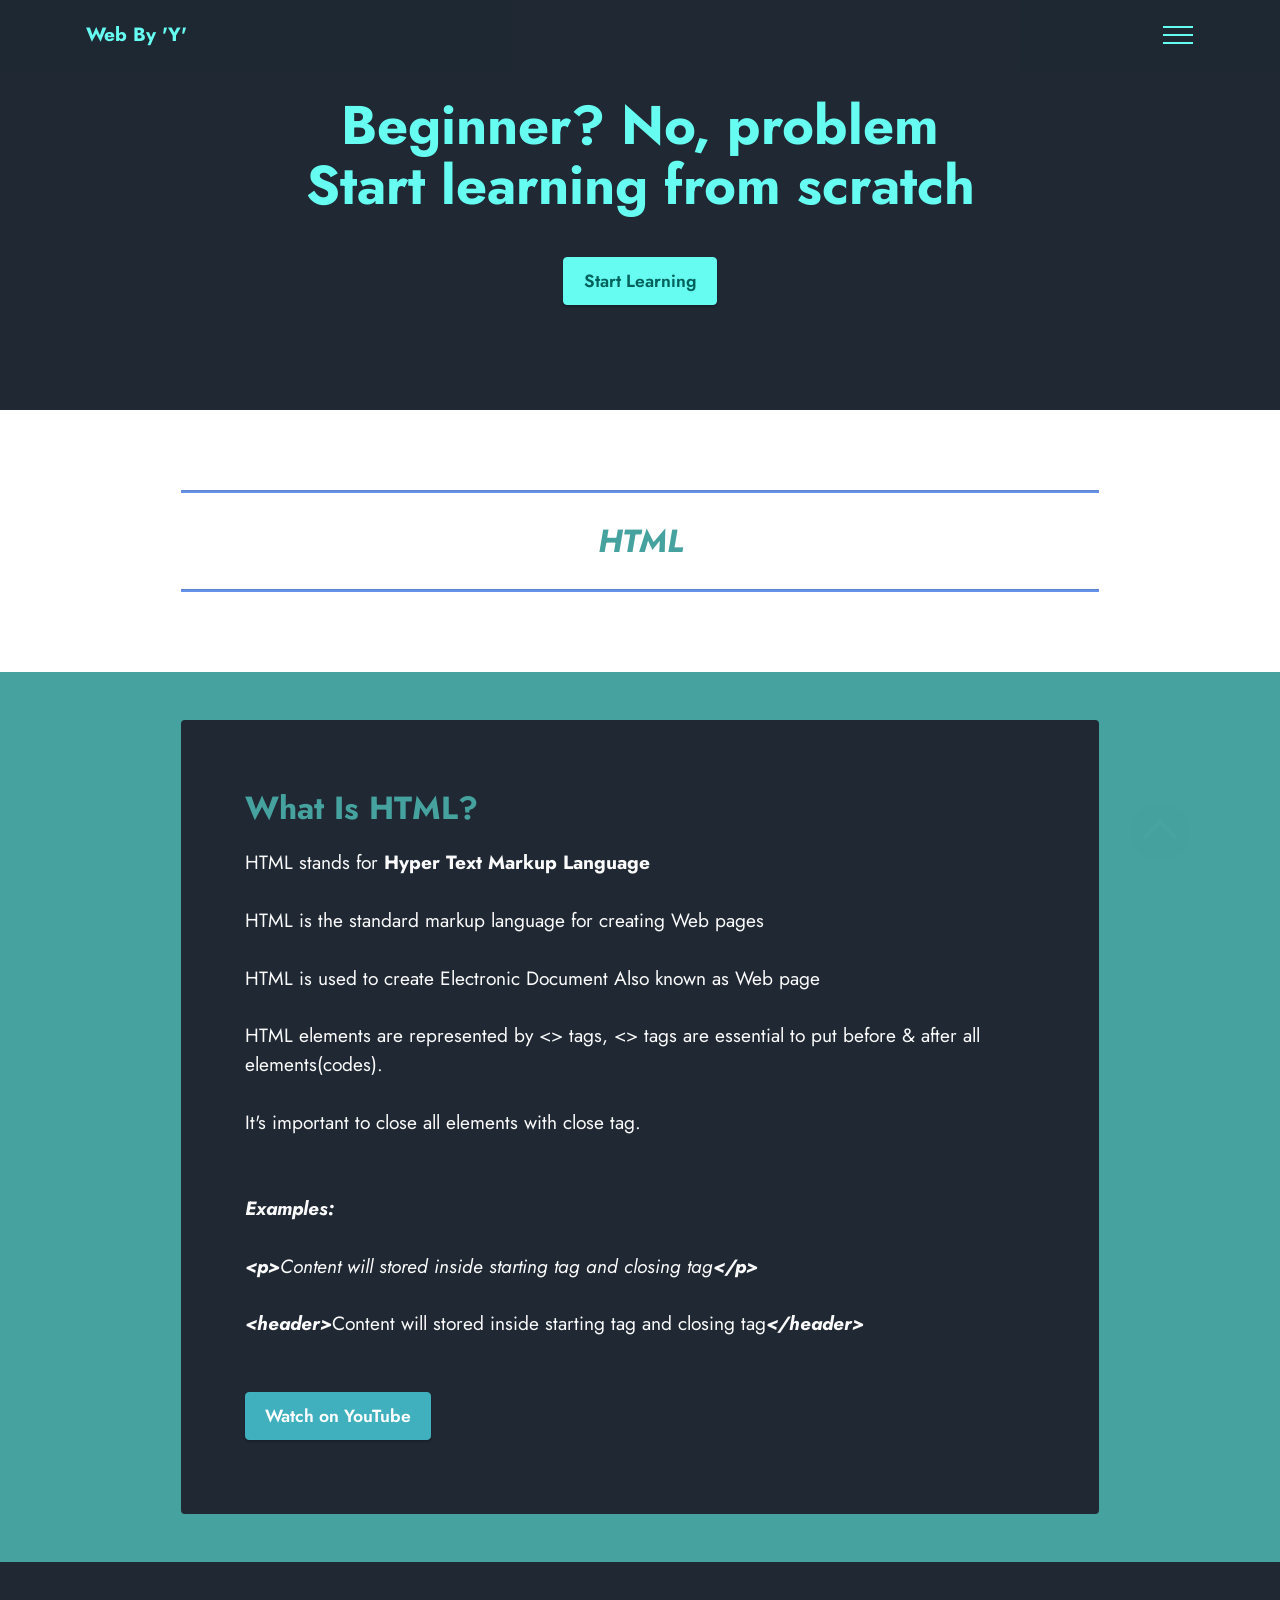
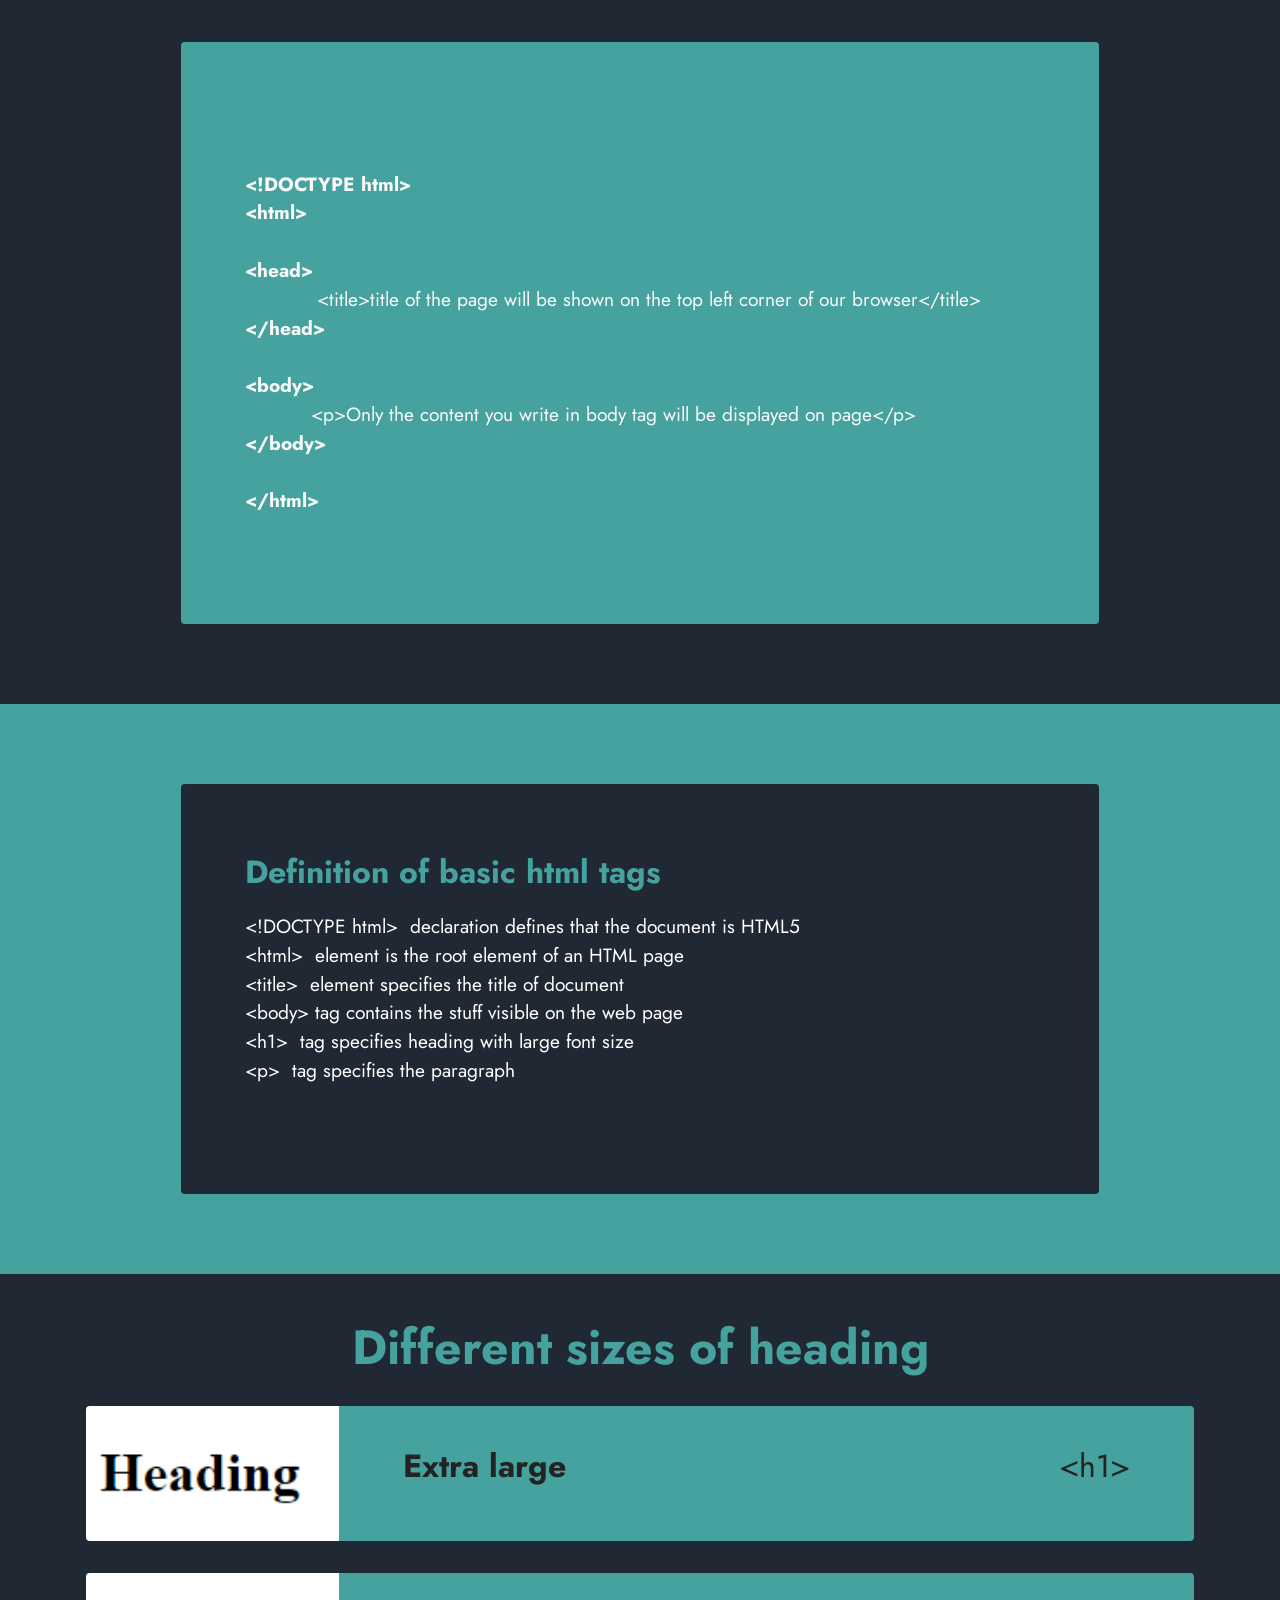
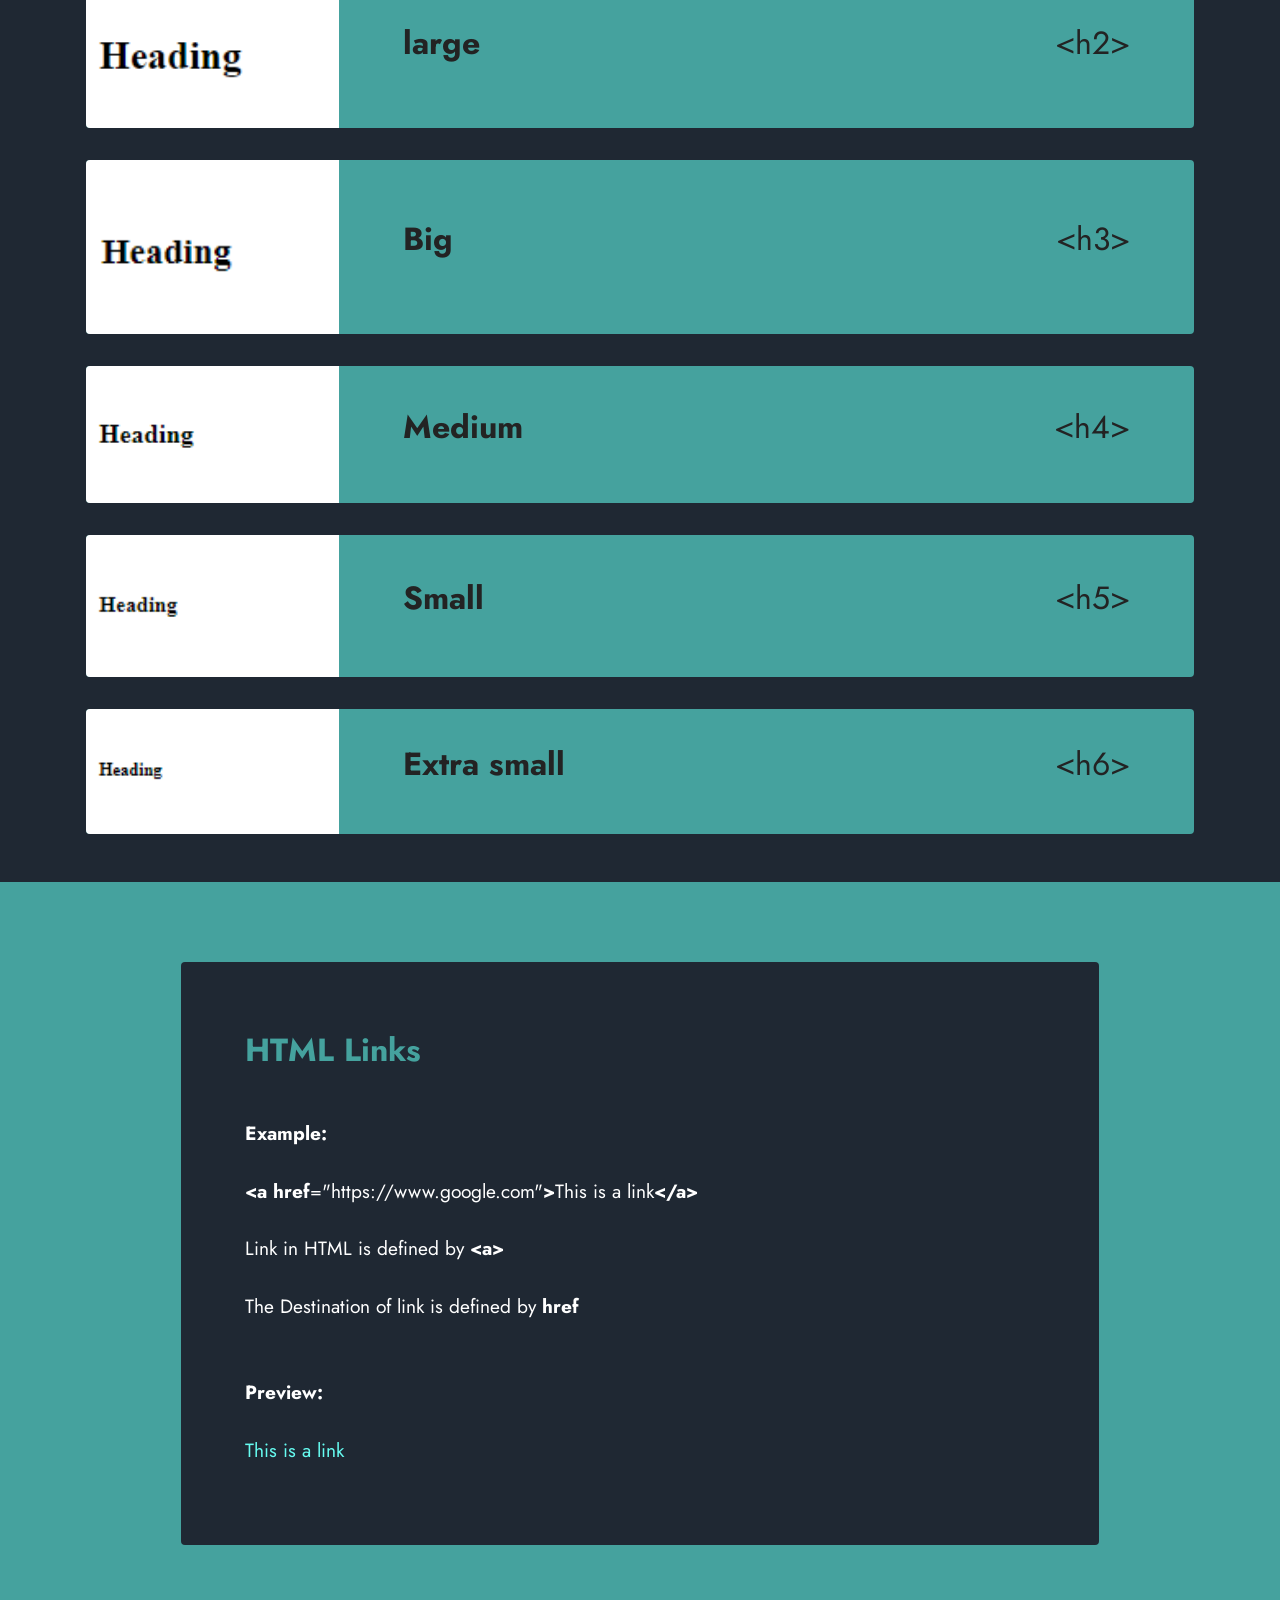
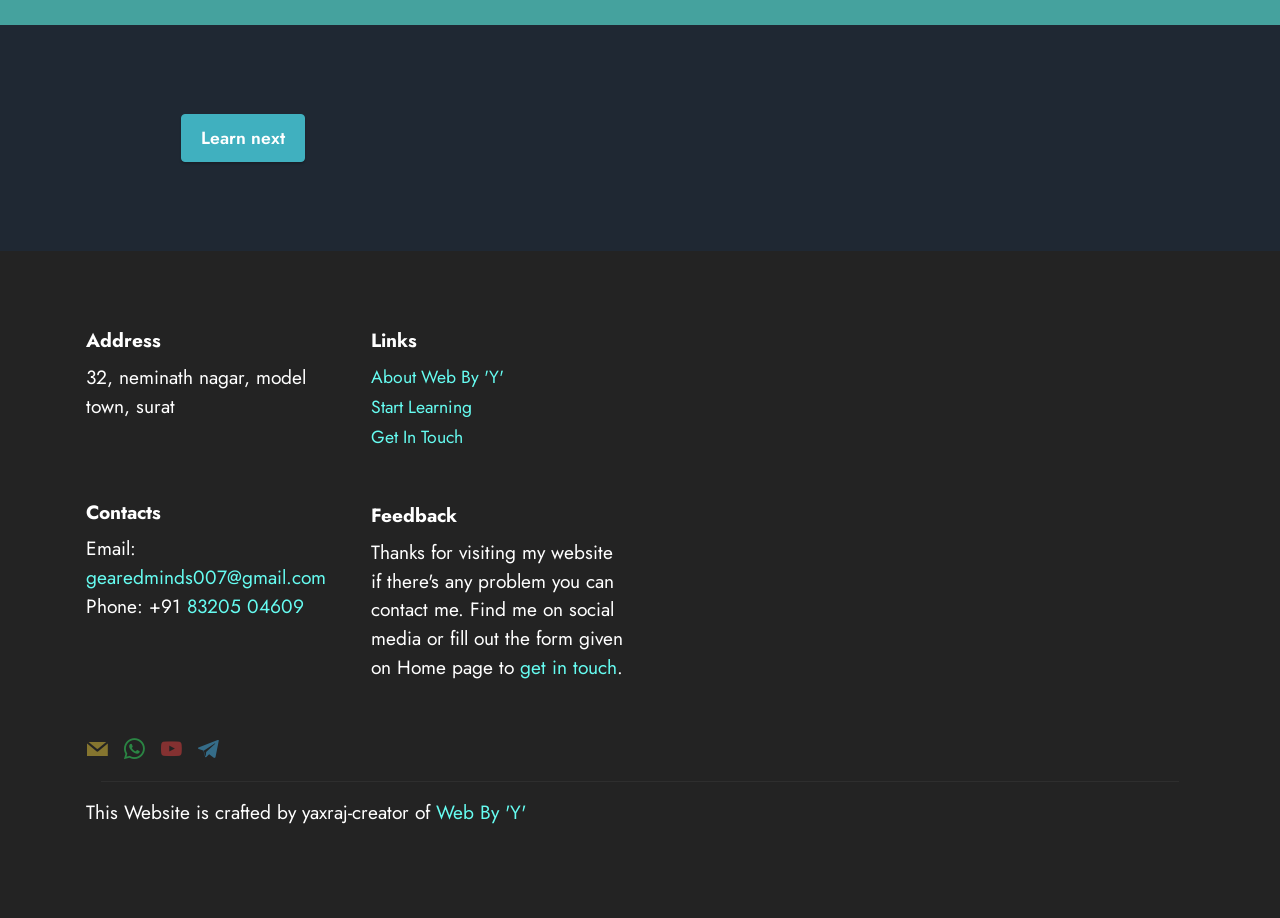
==== page2.html @ 964c9c4a "Web By Y Welcome to World of Internet" ====
<!DOCTYPE html>
<html  >
<head>
  <!-- Site made with Mobirise Website Builder v5.1.4, https://mobirise.com -->
  <meta charset="UTF-8">
  <meta http-equiv="X-UA-Compatible" content="IE=edge">
  <meta name="generator" content="Mobirise v5.1.4, mobirise.com">
  <meta name="viewport" content="width=device-width, initial-scale=1, minimum-scale=1">
  <link rel="shortcut icon" href="assets/images/logo-128x61-1.png" type="image/x-icon">
  <meta name="description" content="In this part we will know what is HTML & Getting started with HTML with basics">
  
  
  <title>Beginner's Guide #1 | Web By 'Y'</title>
  <link rel="stylesheet" href="assets/tether/tether.min.css">
  <link rel="stylesheet" href="assets/bootstrap/css/bootstrap.min.css">
  <link rel="stylesheet" href="assets/bootstrap/css/bootstrap-grid.min.css">
  <link rel="stylesheet" href="assets/bootstrap/css/bootstrap-reboot.min.css">
  <link rel="stylesheet" href="assets/dropdown/css/style.css">
  <link rel="stylesheet" href="assets/animatecss/animate.css">
  <link rel="stylesheet" href="assets/socicon/css/styles.css">
  <link rel="stylesheet" href="assets/theme/css/style.css">
  <link rel="preload" as="style" href="assets/mobirise/css/mbr-additional.css"><link rel="stylesheet" href="assets/mobirise/css/mbr-additional.css" type="text/css">
  
  
  
  
</head>
<body onload="myFunction()">

    <div id="loading">

</div>

<style type="text/css">
    #loading
{
    position: fixed;
    width: 100%;
    height: 100vh;
    background: #000 url('assets/images/load.gif')
    no-repeat center;
    z-index: 99999;
}

#loading h5
{
    font-size: 20px;
    text-align: center;
    color: #2196f3;
    margin-top: 400px;
    font-family: verdana;

}
</style>
  
  <section class="menu menu1 cid-sdhZfoHPAw" once="menu" id="menu1-o">
    

    <nav class="navbar navbar-dropdown navbar-fixed-top collapsed">
        <div class="container">
            <div class="navbar-brand">
                
                <span class="navbar-caption-wrap"><a class="navbar-caption text-primary display-7" href="index.html">Web By 'Y'</a></span>
            </div>
            <button class="navbar-toggler" type="button" data-toggle="collapse" data-target="#navbarSupportedContent" aria-controls="navbarNavAltMarkup" aria-expanded="false" aria-label="Toggle navigation">
                <div class="hamburger">
                    <span></span>
                    <span></span>
                    <span></span>
                    <span></span>
                </div>
            </button>
            <div class="collapse navbar-collapse" id="navbarSupportedContent">
                <ul class="navbar-nav nav-dropdown nav-right" data-app-modern-menu="true"><li class="nav-item"><a class="nav-link link text-primary display-4" href="index.html">Home</a></li>
                    <li class="nav-item"><a class="nav-link link text-primary display-4" href="page1.html">
                            About</a></li><li class="nav-item"><a class="nav-link link text-primary display-4" href="page2.html">Beginner's Guide</a></li><li class="nav-item"><a class="nav-link link text-primary display-4" href="page6.html">Fun Facts</a></li>
                    <li class="nav-item"><a class="nav-link link text-primary display-4" href="index.html#form5-2k">Contact</a>
                    </li></ul>
                
                
            </div>
        </div>
    </nav>
</section>

<section class="info1 cid-sdmEZUIc6h" id="info1-q">
    
    
    <div class="align-center container">
        <div class="row justify-content-center">
            <div class="col-12 col-lg-8">
                <h3 class="mbr-section-title mb-4 mbr-fonts-style display-1">
                    <strong>Beginner? No, problem Start learning from scratch</strong></h3>
                
                <div class="mbr-section-btn"><a class="btn btn-primary display-4" href="page2.html#content15-s">Start Learning</a></div>
            </div>
        </div>
    </div>
</section>

<section class="content6 cid-sdmFzbRoE5" id="content6-r">
    
    <div class="container">
        <div class="row justify-content-center">
            <div class="col-md-12 col-lg-10">
                <hr class="line">
                <p class="mbr-text align-center mbr-fonts-style my-4 display-5"><em><strong>HTML</strong></em></p>
                <hr class="line">
            </div>
        </div>
    </div>
</section>

<section class="content15 cid-sdmFVdwiv8" id="content15-s">

    

    
    <div class="container">
        <div class="row justify-content-center">
            <div class="card col-md-12 col-lg-10">
                <div class="card-wrapper">
                    <div class="card-box align-left">
                        <h4 class="card-title mbr-fonts-style mbr-white mb-3 display-5"><strong>What Is HTML?</strong></h4>
                        <p class="mbr-text mbr-fonts-style display-7">HTML stands for <strong>Hyper Text Markup Language</strong>
<br>
<br>HTML is the standard markup language for creating Web pages
<br>
<br>HTML is used to create Electronic Document Also known as Web page&nbsp;<br>
<br>HTML elements are represented by &lt;&gt; tags, &lt;&gt; tags are essential to put before &amp; after all elements(codes).&nbsp;<br><br>It's important to close all elements with close tag.<br><br><br><em><strong>Examples:</strong></em><br><br><em><strong>&lt;p&gt;</strong>Content will stored inside starting tag and closing tag<strong>&lt;/p&gt;</strong></em><br><br><em><strong>&lt;header&gt;</strong></em>Content will stored inside starting tag and closing tag<em><strong>&lt;/header&gt;</strong></em><br><em><strong><br></strong></em></p>
                        <div class="mbr-section-btn mt-3"><a class="btn btn-success display-4" href="https://www.youtube.com/watch?v=vRENfKMl0g4" target="_blank">Watch on YouTube</a></div>
                    </div>
                </div>
            </div>
        </div>
    </div>
</section>

<section class="content15 cid-sdmJwdq9Bm" id="content15-t">

    

    
    <div class="container">
        <div class="row justify-content-center">
            <div class="card col-md-12 col-lg-10">
                <div class="card-wrapper">
                    <div class="card-box align-left">
                        <h4 class="card-title mbr-fonts-style mbr-white mb-3 display-5">
                            <strong>Basic HTML&nbsp;structure</strong></h4>
                        <p class="mbr-text mbr-fonts-style display-7"><strong>&lt;!DOCTYPE html&gt;</strong><br><strong>&lt;html&gt;</strong><br><br><strong>&lt;head&gt;</strong><br>&nbsp; &nbsp; &nbsp; &nbsp; &nbsp; &nbsp; &lt;title&gt;title of the page will be shown on the top left corner of our browser&lt;/title&gt;<br><strong>&lt;/head&gt;</strong><br><br><strong>&lt;body&gt;</strong><br>&nbsp; &nbsp; &nbsp; &nbsp; &nbsp; &nbsp;&lt;p&gt;Only the content you write in body tag will be displayed on page&lt;/p&gt;<br><strong>&lt;/body&gt;</strong><br><br><strong>&lt;/html&gt;</strong><br><br></p>
                        
                    </div>
                </div>
            </div>
        </div>
    </div>
</section>

<section class="content15 cid-sdmMQM2L40" id="content15-u">

    

    
    <div class="container">
        <div class="row justify-content-center">
            <div class="card col-md-12 col-lg-10">
                <div class="card-wrapper">
                    <div class="card-box align-left">
                        <h4 class="card-title mbr-fonts-style mbr-white mb-3 display-5"><strong>Definition&nbsp;of basic html tags</strong></h4>
                        <p class="mbr-text mbr-fonts-style display-7">&lt;!DOCTYPE html&gt;&nbsp; declaration defines that the document is HTML5
<br>&lt;html&gt;&nbsp; element is the root element of an HTML page
<br>&lt;title&gt;&nbsp; element specifies the title of document<br>&lt;body&gt; tag contains the stuff visible on the web page<br>&lt;h1&gt;&nbsp; tag specifies heading with large font size<br>&lt;p&gt;&nbsp; tag specifies the paragraph<br><br></p>
                        
                    </div>
                </div>
            </div>
        </div>
    </div>
</section>

<section class="features10 cid-sdmV1F0RqV" id="features11-12">
    <!---->
    
    
    <div class="container">
        <div class="title">
            <h3 class="mbr-section-title mbr-fonts-style mb-4 display-2"><strong>Different&nbsp;sizes of heading</strong></h3>
            
        </div>
        <div class="card">
            <div class="card-wrapper">
                <div class="row align-items-center">
                    <div class="col-12 col-md-3">
                        <div class="image-wrapper">
                            <img src="assets/images/1-146x78.png" alt="Mobirise" title="">
                        </div>
                    </div>
                    <div class="col-12 col-md">
                        <div class="card-box">
                            <div class="row">
                                <div class="col-12">
                                    <div class="top-line">
                                        <h4 class="card-title mbr-fonts-style display-5"><strong>Extra large</strong></h4>
                                        <p class="cost mbr-fonts-style display-5">&lt;h1&gt;</p>
                                    </div>
                                </div>
                                <div class="col-12">
                                    <div class="bottom-line">
                                        
                                    </div>
                                </div>
                            </div>
                        </div>
                    </div>
                </div>
            </div>
        </div>
        <div class="card">
            <div class="card-wrapper">
                <div class="row align-items-center">
                    <div class="col-12 col-md-3">
                        <div class="image-wrapper">
                            <img src="assets/images/screenshot-1-154x94.png" alt="Mobirise" title="">
                        </div>
                    </div>
                    <div class="col-12 col-md">
                        <div class="card-box">
                            <div class="row">
                                <div class="col-12">
                                    <div class="top-line">
                                        <h4 class="card-title mbr-fonts-style display-5"><strong>large</strong></h4>
                                        <p class="cost mbr-fonts-style display-5">&lt;h2&gt;</p>
                                    </div>
                                </div>
                                <div class="col-12">
                                    <div class="bottom-line">
                                        
                                    </div>
                                </div>
                            </div>
                        </div>
                    </div>
                </div>
            </div>
        </div>
        <div class="card">
            <div class="card-wrapper">
                <div class="row align-items-center">
                    <div class="col-12 col-md-3">
                        <div class="image-wrapper">
                            <img src="assets/images/3-132x91.png" alt="Mobirise" title="">
                        </div>
                    </div>
                    <div class="col-12 col-md">
                        <div class="card-box">
                            <div class="row">
                                <div class="col-12">
                                    <div class="top-line">
                                        <h4 class="card-title mbr-fonts-style display-5"><strong>Big</strong></h4>
                                        <p class="cost mbr-fonts-style display-5">&lt;h3&gt;</p>
                                    </div>
                                </div>
                                <div class="col-12">
                                    <div class="bottom-line">
                                        
                                    </div>
                                </div>
                            </div>
                        </div>
                    </div>
                </div>
            </div>
        </div>
        <div class="card">
            <div class="card-wrapper">
                <div class="row align-items-center">
                    <div class="col-12 col-md-3">
                        <div class="image-wrapper">
                            <img src="assets/images/4-155x84.png" alt="Mobirise" title="">
                        </div>
                    </div>
                    <div class="col-12 col-md">
                        <div class="card-box">
                            <div class="row">
                                <div class="col-12">
                                    <div class="top-line">
                                        <h4 class="card-title mbr-fonts-style display-5"><strong>Medium</strong></h4>
                                        <p class="cost mbr-fonts-style display-5">&lt;h4&gt;</p>
                                    </div>
                                </div>
                                <div class="col-12">
                                    <div class="bottom-line">
                                        
                                    </div>
                                </div>
                            </div>
                        </div>
                    </div>
                </div>
            </div>
        </div>
        <div class="card">
            <div class="card-wrapper">
                <div class="row align-items-center">
                    <div class="col-12 col-md-3">
                        <div class="image-wrapper">
                            <img src="assets/images/5-155x87.png" alt="Mobirise" title="">
                        </div>
                    </div>
                    <div class="col-12 col-md">
                        <div class="card-box">
                            <div class="row">
                                <div class="col-12">
                                    <div class="top-line">
                                        <h4 class="card-title mbr-fonts-style display-5"><strong>Small</strong></h4>
                                        <p class="cost mbr-fonts-style display-5">&nbsp; &nbsp; &nbsp; &nbsp; &nbsp; &nbsp; &nbsp; &nbsp; &nbsp; &nbsp;&lt;h5&gt;</p>
                                    </div>
                                </div>
                                <div class="col-12">
                                    <div class="bottom-line">
                                        
                                    </div>
                                </div>
                            </div>
                        </div>
                    </div>
                </div>
            </div>
        </div>
        <div class="card">
            <div class="card-wrapper">
                <div class="row align-items-center">
                    <div class="col-12 col-md-3">
                        <div class="image-wrapper">
                            <img src="assets/images/6-156x77.png" alt="Mobirise" title="">
                        </div>
                    </div>
                    <div class="col-12 col-md">
                        <div class="card-box">
                            <div class="row">
                                <div class="col-12">
                                    <div class="top-line">
                                        <h4 class="card-title mbr-fonts-style display-5"><strong>Extra small</strong></h4>
                                        <p class="cost mbr-fonts-style display-5">&lt;h6&gt;</p>
                                    </div>
                                </div>
                                <div class="col-12">
                                    <div class="bottom-line">
                                        
                                    </div>
                                </div>
                            </div>
                        </div>
                    </div>
                </div>
            </div>
        </div>
    </div>
</section>

<section class="content15 cid-sdmZK8eF1C" id="content15-13">

    

    
    <div class="container">
        <div class="row justify-content-center">
            <div class="card col-md-12 col-lg-10">
                <div class="card-wrapper">
                    <div class="card-box align-left">
                        <h4 class="card-title mbr-fonts-style mbr-white mb-3 display-5">
                            <strong>HTML Links</strong></h4>
                        <p class="mbr-text mbr-fonts-style display-7"><strong><br>Example:</strong><br><br><strong>&lt;a href</strong>="https://www.google.com"<strong>&gt;</strong>This is a link<strong>&lt;/a&gt;</strong><br><br>Link in HTML is defined by <strong>&lt;a&gt;</strong><br><br>The Destination of link is defined by <strong>href</strong><br><br><br><strong>Preview:</strong><br><br><a href="https://www.google.com" class="text-primary">This is a link</a><strong><br></strong></p>
                        
                    </div>
                </div>
            </div>
        </div>
    </div>
</section>

<section class="content12 cid-sdn24pdORb" id="content12-14">
    
    <div class="container">
        <div class="row justify-content-center">
            <div class="col-md-12 col-lg-10">
                <div class="mbr-section-btn align-center"><a class="btn btn-success display-4" href="page3.html">Learn next</a></div>
            </div>
        </div>
    </div>
</section>

<section class="footer6 cid-sdiqkt4SFA" once="footers" id="footer6-p">

    

    

    <div class="container">
        <div class="row content mbr-white">
            <div class="col-12 col-md-3 mbr-fonts-style display-7">
                <h5 class="mbr-section-subtitle mbr-fonts-style mb-2 display-7">
                    <strong>Address</strong>
                </h5>
                <p class="mbr-text mbr-fonts-style display-7">32, neminath nagar, model town, surat<br></p> <br>
                <h5 class="mbr-section-subtitle mbr-fonts-style mb-2 mt-4 display-7">
                    <strong>Contacts</strong>
                </h5>
                <p class="mbr-text mbr-fonts-style mb-4 display-7">
                    Email: <a href="mailto:gearedminds007@gmail.com" class="text-primary">gearedminds007@gmail.com&nbsp;</a><br>
                    Phone: +91 <a href="tel:+91-832-504609" class="text-primary">83205 04609</a><br><a href="tel:+91-832-504609" class="text-primary"><br></a>&nbsp;<br><br></p>
            </div>
            <div class="col-12 col-md-3 mbr-fonts-style display-7">
                <h5 class="mbr-section-subtitle mbr-fonts-style mb-2 display-7">
                    <strong>Links</strong>
                </h5>
                <ul class="list mbr-fonts-style mb-4 display-4">
                    <li class="mbr-text item-wrap"><a href="page1.html" class="text-primary">About Web By 'Y'</a></li>
                    <li class="mbr-text item-wrap"><a href="page2.html" class="text-primary">Start Learning</a></li>
                    <li class="mbr-text item-wrap"><a href="index.html#form5-2k" class="text-primary">Get In Touch</a></li>
                </ul>
                <h5 class="mbr-section-subtitle mbr-fonts-style mb-2 mt-5 display-7">
                    <strong>Feedback</strong>
                </h5>
                <p class="mbr-text mbr-fonts-style mb-4 display-7">Thanks for visiting my website if there's any problem you can contact me. Find me on social media or fill out the form given on Home page to <a href="index.html#form5-2k" class="text-primary">get in touch</a>.</p>
            </div>
            <div class="col-12 col-md-6">
                <div class="google-map"><iframe frameborder="0" style="border:0" src="https://www.google.com/maps/embed/v1/place?key=AIzaSyCNveGQ9bfpKFwWzQLLftrR9hNiHwdqQG8&amp;q=32, neminath nagar, surat" allowfullscreen=""></iframe></div>
            </div>
            <div class="col-md-6">
                <div class="social-list align-left">
                    <div class="soc-item">
                        <a href="mailto:gearedminds007@gmail.com">
                            <span class="mbr-iconfont mbr-iconfont-social socicon-mail socicon" style="color: rgb(230, 198, 59); fill: rgb(230, 198, 59);"></span>
                        </a>
                    </div>
                    <div class="soc-item">
                        <a href="https://wa.me/918320504609">
                            <span class="mbr-iconfont mbr-iconfont-social socicon-whatsapp socicon" style="color: rgb(50, 231, 100); fill: rgb(50, 231, 100);"></span>
                        </a>
                    </div>
                    <div class="soc-item">
                        <a href="https://www.youtube.com/channel/UCrbHItdkVNqWEYDys9ejnPg" target="_blank">
                            <span class="mbr-iconfont mbr-iconfont-social socicon-youtube socicon" style="color: rgb(228, 63, 63); fill: rgb(228, 63, 63);"></span>
                        </a>
                    </div>
                    <div class="soc-item">
                        <a href="tg://resolve?domain=Join_web_by_y">
                            <span class="mbr-iconfont mbr-iconfont-social socicon-telegram socicon" style="color: rgb(71, 181, 237); fill: rgb(71, 181, 237);"></span>
                        </a>
                    </div>
                    
                    
                </div>
            </div>
        </div>
        <div class="footer-lower">
            <div class="media-container-row">
                <div class="col-sm-12">
                    <hr>
                </div>
            </div>
            <div class="col-sm-12 copyright pl-0">
                <p class="mbr-text mbr-fonts-style mbr-white display-7">This Website is crafted by yaxraj-creator of <a href="index.html" class="text-primary">Web By 'Y'</a></p>
            </div>
        </div>
    </div>
</section><script>
    var preloader = document.getElementById('loading');

    function myFunction(){
        preloader.style.display = 'none';
    }
</script><script src="assets/web/assets/jquery/jquery.min.js"></script>  <script src="assets/popper/popper.min.js"></script>  <script src="assets/tether/tether.min.js"></script>  <script src="assets/bootstrap/js/bootstrap.min.js"></script>  <script src="assets/smoothscroll/smooth-scroll.js"></script>  <script src="assets/dropdown/js/nav-dropdown.js"></script>  <script src="assets/dropdown/js/navbar-dropdown.js"></script>  <script src="assets/touchswipe/jquery.touch-swipe.min.js"></script>  <script src="assets/viewportchecker/jquery.viewportchecker.js"></script>  <script src="assets/theme/js/script.js"></script>  
  
  
 <div id="scrollToTop" class="scrollToTop mbr-arrow-up"><a style="text-align: center;"><i class="mbr-arrow-up-icon mbr-arrow-up-icon-cm cm-icon cm-icon-smallarrow-up"></i></a></div>
    <input name="animation" type="hidden">
  </body>
</html>
---- assets/dropdown/css/style.css ----
.navbar-dropdown {
  left: 0;
  padding: 0;
  position: absolute;
  right: 0;
  top: 0;
  transition: all 0.45s ease;
  z-index: 1030;
  background: #282828; }
  .navbar-dropdown .navbar-logo {
    margin-right: 0.8rem;
    transition: margin 0.3s ease-in-out;
    vertical-align: middle; }
    .navbar-dropdown .navbar-logo img {
      height: 3.125rem;
      transition: all 0.3s ease-in-out; }
    .navbar-dropdown .navbar-logo.mbr-iconfont {
      font-size: 3.125rem;
      line-height: 3.125rem; }
  .navbar-dropdown .navbar-caption {
    font-weight: 700;
    white-space: normal;
    vertical-align: -4px;
    line-height: 3.125rem !important; }
    .navbar-dropdown .navbar-caption, .navbar-dropdown .navbar-caption:hover {
      color: inherit;
      text-decoration: none; }
  .navbar-dropdown .mbr-iconfont + .navbar-caption {
    vertical-align: -1px; }
  .navbar-dropdown.navbar-fixed-top {
    position: fixed; }
  .navbar-dropdown .navbar-brand span {
    vertical-align: -4px; }
  .navbar-dropdown.bg-color.transparent {
    background: none; }
  .navbar-dropdown.navbar-short .navbar-brand {
    padding: 0.625rem 0; }
    .navbar-dropdown.navbar-short .navbar-brand span {
      vertical-align: -1px; }
  .navbar-dropdown.navbar-short .navbar-caption {
    line-height: 2.375rem !important;
    vertical-align: -2px; }
  .navbar-dropdown.navbar-short .navbar-logo {
    margin-right: 0.5rem; }
    .navbar-dropdown.navbar-short .navbar-logo img {
      height: 2.375rem; }
    .navbar-dropdown.navbar-short .navbar-logo.mbr-iconfont {
      font-size: 2.375rem;
      line-height: 2.375rem; }
  .navbar-dropdown.navbar-short .mbr-table-cell {
    height: 3.625rem; }
  .navbar-dropdown .navbar-close {
    left: 0.6875rem;
    position: fixed;
    top: 0.75rem;
    z-index: 1000; }
  .navbar-dropdown .hamburger-icon {
    content: "";
    display: inline-block;
    vertical-align: middle;
    width: 16px;
    -webkit-box-shadow: 0 -6px 0 1px #282828,0 0 0 1px #282828,0 6px 0 1px #282828;
    -moz-box-shadow: 0 -6px 0 1px #282828,0 0 0 1px #282828,0 6px 0 1px #282828;
    box-shadow: 0 -6px 0 1px #282828,0 0 0 1px #282828,0 6px 0 1px #282828; }

.dropdown-menu .dropdown-toggle[data-toggle="dropdown-submenu"]::after {
  border-bottom: 0.35em solid transparent;
  border-left: 0.35em solid;
  border-right: 0;
  border-top: 0.35em solid transparent;
  margin-left: 0.3rem; }

.dropdown-menu .dropdown-item:focus {
  outline: 0; }

.nav-dropdown {
  font-size: 0.75rem;
  font-weight: 500;
  height: auto !important; }
  .nav-dropdown .nav-btn {
    padding-left: 1rem; }
  .nav-dropdown .link {
    margin: .667em 1.667em;
    font-weight: 500;
    padding: 0;
    transition: color .2s ease-in-out; }
    .nav-dropdown .link.dropdown-toggle {
      margin-right: 2.583em; }
      .nav-dropdown .link.dropdown-toggle::after {
        margin-left: .25rem;
        border-top: 0.35em solid;
        border-right: 0.35em solid transparent;
        border-left: 0.35em solid transparent;
        border-bottom: 0; }
      .nav-dropdown .link.dropdown-toggle[aria-expanded="true"] {
        margin: 0;
        padding: 0.667em 3.263em  0.667em 1.667em; }
  .nav-dropdown .link::after,
  .nav-dropdown .dropdown-item::after {
    color: inherit; }
  .nav-dropdown .btn {
    font-size: 0.75rem;
    font-weight: 700;
    letter-spacing: 0;
    margin-bottom: 0;
    padding-left: 1.25rem;
    padding-right: 1.25rem; }
  .nav-dropdown .dropdown-menu {
    border-radius: 0;
    border: 0;
    left: 0;
    margin: 0;
    padding-bottom: 1.25rem;
    padding-top: 1.25rem;
    position: relative; }
  .nav-dropdown .dropdown-submenu {
    margin-left: 0.125rem;
    top: 0; }
  .nav-dropdown .dropdown-item {
    font-weight: 500;
    line-height: 2;
    padding: 0.3846em 4.615em 0.3846em 1.5385em;
    position: relative;
    transition: color .2s ease-in-out, background-color .2s ease-in-out; }
    .nav-dropdown .dropdown-item::after {
      margin-top: -0.3077em;
      position: absolute;
      right: 1.1538em;
      top: 50%; }
    .nav-dropdown .dropdown-item:focus, .nav-dropdown .dropdown-item:hover {
      background: none; }

@media (max-width: 767px) {
  .nav-dropdown.navbar-toggleable-sm {
    bottom: 0;
    display: none;
    left: 0;
    overflow-x: hidden;
    position: fixed;
    top: 0;
    transform: translateX(-100%);
    -ms-transform: translateX(-100%);
    -webkit-transform: translateX(-100%);
    width: 18.75rem;
    z-index: 999; } }
.nav-dropdown.navbar-toggleable-xl {
  bottom: 0;
  display: none;
  left: 0;
  overflow-x: hidden;
  position: fixed;
  top: 0;
  transform: translateX(-100%);
  -ms-transform: translateX(-100%);
  -webkit-transform: translateX(-100%);
  width: 18.75rem;
  z-index: 999; }

.nav-dropdown-sm {
  display: block !important;
  overflow-x: hidden;
  overflow: auto;
  padding-top: 3.875rem; }
  .nav-dropdown-sm::after {
    content: "";
    display: block;
    height: 3rem;
    width: 100%; }
  .nav-dropdown-sm.collapse.in ~ .navbar-close {
    display: block !important; }
  .nav-dropdown-sm.collapsing, .nav-dropdown-sm.collapse.in {
    transform: translateX(0);
    -ms-transform: translateX(0);
    -webkit-transform: translateX(0);
    transition: all 0.25s ease-out;
    -webkit-transition: all 0.25s ease-out;
    background: #282828; }
  .nav-dropdown-sm.collapsing[aria-expanded="false"] {
    transform: translateX(-100%);
    -ms-transform: translateX(-100%);
    -webkit-transform: translateX(-100%); }
  .nav-dropdown-sm .nav-item {
    display: block;
    margin-left: 0 !important;
    padding-left: 0; }
  .nav-dropdown-sm .link,
  .nav-dropdown-sm .dropdown-item {
    border-top: 1px dotted rgba(255, 255, 255, 0.1);
    font-size: 0.8125rem;
    line-height: 1.6;
    margin: 0 !important;
    padding: 0.875rem 2.4rem 0.875rem 1.5625rem !important;
    position: relative;
    white-space: normal; }
    .nav-dropdown-sm .link:focus, .nav-dropdown-sm .link:hover,
    .nav-dropdown-sm .dropdown-item:focus,
    .nav-dropdown-sm .dropdown-item:hover {
      background: rgba(0, 0, 0, 0.2) !important;
      color: #c0a375; }
  .nav-dropdown-sm .nav-btn {
    position: relative;
    padding: 1.5625rem 1.5625rem 0 1.5625rem; }
    .nav-dropdown-sm .nav-btn::before {
      border-top: 1px dotted rgba(255, 255, 255, 0.1);
      content: "";
      left: 0;
      position: absolute;
      top: 0;
      width: 100%; }
    .nav-dropdown-sm .nav-btn + .nav-btn {
      padding-top: 0.625rem; }
      .nav-dropdown-sm .nav-btn + .nav-btn::before {
        display: none; }
  .nav-dropdown-sm .btn {
    padding: 0.625rem 0; }
  .nav-dropdown-sm .dropdown-toggle[data-toggle="dropdown-submenu"]::after {
    margin-left: .25rem;
    border-top: 0.35em solid;
    border-right: 0.35em solid transparent;
    border-left: 0.35em solid transparent;
    border-bottom: 0; }
  .nav-dropdown-sm .dropdown-toggle[data-toggle="dropdown-submenu"][aria-expanded="true"]::after {
    border-top: 0;
    border-right: 0.35em solid transparent;
    border-left: 0.35em solid transparent;
    border-bottom: 0.35em solid; }
  .nav-dropdown-sm .dropdown-menu {
    margin: 0;
    padding: 0;
    position: relative;
    top: 0;
    left: 0;
    width: 100%;
    border: 0;
    float: none;
    border-radius: 0;
    background: none; }
  .nav-dropdown-sm .dropdown-submenu {
    left: 100%;
    margin-left: 0.125rem;
    margin-top: -1.25rem;
    top: 0; }

.navbar-toggleable-sm .nav-dropdown .dropdown-menu {
  position: absolute; }

.navbar-toggleable-sm .nav-dropdown .dropdown-submenu {
  left: 100%;
  margin-left: 0.125rem;
  margin-top: -1.25rem;
  top: 0; }

.navbar-toggleable-sm.opened .nav-dropdown .dropdown-menu {
  position: relative; }

.navbar-toggleable-sm.opened .nav-dropdown .dropdown-submenu {
  left: 0;
  margin-left: 00rem;
  margin-top: 0rem;
  top: 0; }

.is-builder .nav-dropdown.collapsing {
  transition: none !important; }

/*# sourceMappingURL=style.css.map */
---- assets/socicon/css/styles.css ----
@charset "UTF-8";

@font-face {
  font-family: 'Socicon';
  src:  url('../fonts/socicon.eot');
  src:  url('../fonts/socicon.eot?#iefix') format('embedded-opentype'),
    url('../fonts/socicon.woff2') format('woff2'),
    url('../fonts/socicon.ttf') format('truetype'),
    url('../fonts/socicon.woff') format('woff'),
    url('../fonts/socicon.svg#socicon') format('svg');
  font-weight: normal;
  font-style: normal;
}

[data-icon]:before {
  font-family: "socicon" !important;
  content: attr(data-icon);
  font-style: normal !important;
  font-weight: normal !important;
  font-variant: normal !important;
  text-transform: none !important;
  speak: none;
  line-height: 1;
  -webkit-font-smoothing: antialiased;
  -moz-osx-font-smoothing: grayscale;
}

[class^="socicon-"], [class*=" socicon-"] {
  /* use !important to prevent issues with browser extensions that change fonts */
  font-family: 'Socicon' !important;
  speak: none;
  font-style: normal;
  font-weight: normal;
  font-variant: normal;
  text-transform: none;
  line-height: 1;

  /* Better Font Rendering =========== */
  -webkit-font-smoothing: antialiased;
  -moz-osx-font-smoothing: grayscale;
}

.socicon-eitaa:before {
  content: "\e97c";
}
.socicon-soroush:before {
  content: "\e97d";
}
.socicon-bale:before {
  content: "\e97e";
}
.socicon-zazzle:before {
  content: "\e97b";
}
.socicon-society6:before {
  content: "\e97a";
}
.socicon-redbubble:before {
  content: "\e979";
}
.socicon-avvo:before {
  content: "\e978";
}
.socicon-stitcher:before {
  content: "\e977";
}
.socicon-googlehangouts:before {
  content: "\e974";
}
.socicon-dlive:before {
  content: "\e975";
}
.socicon-vsco:before {
  content: "\e976";
}
.socicon-flipboard:before {
  content: "\e973";
}
.socicon-ubuntu:before {
  content: "\e958";
}
.socicon-artstation:before {
  content: "\e959";
}
.socicon-invision:before {
  content: "\e95a";
}
.socicon-torial:before {
  content: "\e95b";
}
.socicon-collectorz:before {
  content: "\e95c";
}
.socicon-seenthis:before {
  content: "\e95d";
}
.socicon-googleplaymusic:before {
  content: "\e95e";
}
.socicon-debian:before {
  content: "\e95f";
}
.socicon-filmfreeway:before {
  content: "\e960";
}
.socicon-gnome:before {
  content: "\e961";
}
.socicon-itchio:before {
  content: "\e962";
}
.socicon-jamendo:before {
  content: "\e963";
}
.socicon-mix:before {
  content: "\e964";
}
.socicon-sharepoint:before {
  content: "\e965";
}
.socicon-tinder:before {
  content: "\e966";
}
.socicon-windguru:before {
  content: "\e967";
}
.socicon-cdbaby:before {
  content: "\e968";
}
.socicon-elementaryos:before {
  content: "\e969";
}
.socicon-stage32:before {
  content: "\e96a";
}
.socicon-tiktok:before {
  content: "\e96b";
}
.socicon-gitter:before {
  content: "\e96c";
}
.socicon-letterboxd:before {
  content: "\e96d";
}
.socicon-threema:before {
  content: "\e96e";
}
.socicon-splice:before {
  content: "\e96f";
}
.socicon-metapop:before {
  content: "\e970";
}
.socicon-naver:before {
  content: "\e971";
}
.socicon-remote:before {
  content: "\e972";
}
.socicon-internet:before {
  content: "\e957";
}
.socicon-moddb:before {
  content: "\e94b";
}
.socicon-indiedb:before {
  content: "\e94c";
}
.socicon-traxsource:before {
  content: "\e94d";
}
.socicon-gamefor:before {
  content: "\e94e";
}
.socicon-pixiv:before {
  content: "\e94f";
}
.socicon-myanimelist:before {
  content: "\e950";
}
.socicon-blackberry:before {
  content: "\e951";
}
.socicon-wickr:before {
  content: "\e952";
}
.socicon-spip:before {
  content: "\e953";
}
.socicon-napster:before {
  content: "\e954";
}
.socicon-beatport:before {
  content: "\e955";
}
.socicon-hackerone:before {
  content: "\e956";
}
.socicon-hackernews:before {
  content: "\e946";
}
.socicon-smashwords:before {
  content: "\e947";
}
.socicon-kobo:before {
  content: "\e948";
}
.socicon-bookbub:before {
  content: "\e949";
}
.socicon-mailru:before {
  content: "\e94a";
}
.socicon-gitlab:before {
  content: "\e945";
}
.socicon-instructables:before {
  content: "\e944";
}
.socicon-portfolio:before {
  content: "\e943";
}
.socicon-codered:before {
  content: "\e940";
}
.socicon-origin:before {
  content: "\e941";
}
.socicon-nextdoor:before {
  content: "\e942";
}
.socicon-udemy:before {
  content: "\e93f";
}
.socicon-livemaster:before {
  content: "\e93e";
}
.socicon-crunchbase:before {
  content: "\e93b";
}
.socicon-homefy:before {
  content: "\e93c";
}
.socicon-calendly:before {
  content: "\e93d";
}
.socicon-realtor:before {
  content: "\e90f";
}
.socicon-tidal:before {
  content: "\e910";
}
.socicon-qobuz:before {
  content: "\e911";
}
.socicon-natgeo:before {
  content: "\e912";
}
.socicon-mastodon:before {
  content: "\e913";
}
.socicon-unsplash:before {
  content: "\e914";
}
.socicon-homeadvisor:before {
  content: "\e915";
}
.socicon-angieslist:before {
  content: "\e916";
}
.socicon-codepen:before {
  content: "\e917";
}
.socicon-slack:before {
  content: "\e918";
}
.socicon-openaigym:before {
  content: "\e919";
}
.socicon-logmein:before {
  content: "\e91a";
}
.socicon-fiverr:before {
  content: "\e91b";
}
.socicon-gotomeeting:before {
  content: "\e91c";
}
.socicon-aliexpress:before {
  content: "\e91d";
}
.socicon-guru:before {
  content: "\e91e";
}
.socicon-appstore:before {
  content: "\e91f";
}
.socicon-homes:before {
  content: "\e920";
}
.socicon-zoom:before {
  content: "\e921";
}
.socicon-alibaba:before {
  content: "\e922";
}
.socicon-craigslist:before {
  content: "\e923";
}
.socicon-wix:before {
  content: "\e924";
}
.socicon-redfin:before {
  content: "\e925";
}
.socicon-googlecalendar:before {
  content: "\e926";
}
.socicon-shopify:before {
  content: "\e927";
}
.socicon-freelancer:before {
  content: "\e928";
}
.socicon-seedrs:before {
  content: "\e929";
}
.socicon-bing:before {
  content: "\e92a";
}
.socicon-doodle:before {
  content: "\e92b";
}
.socicon-bonanza:before {
  content: "\e92c";
}
.socicon-squarespace:before {
  content: "\e92d";
}
.socicon-toptal:before {
  content: "\e92e";
}
.socicon-gust:before {
  content: "\e92f";
}
.socicon-ask:before {
  content: "\e930";
}
.socicon-trulia:before {
  content: "\e931";
}
.socicon-loomly:before {
  content: "\e932";
}
.socicon-ghost:before {
  content: "\e933";
}
.socicon-upwork:before {
  content: "\e934";
}
.socicon-fundable:before {
  content: "\e935";
}
.socicon-booking:before {
  content: "\e936";
}
.socicon-googlemaps:before {
  content: "\e937";
}
.socicon-zillow:before {
  content: "\e938";
}
.socicon-niconico:before {
  content: "\e939";
}
.socicon-toneden:before {
  content: "\e93a";
}
.socicon-augment:before {
  content: "\e908";
}
.socicon-bitbucket:before {
  content: "\e909";
}
.socicon-fyuse:before {
  content: "\e90a";
}
.socicon-yt-gaming:before {
  content: "\e90b";
}
.socicon-sketchfab:before {
  content: "\e90c";
}
.socicon-mobcrush:before {
  content: "\e90d";
}
.socicon-microsoft:before {
  content: "\e90e";
}
.socicon-pandora:before {
  content: "\e907";
}
.socicon-messenger:before {
  content: "\e906";
}
.socicon-gamewisp:before {
  content: "\e905";
}
.socicon-bloglovin:before {
  content: "\e904";
}
.socicon-tunein:before {
  content: "\e903";
}
.socicon-gamejolt:before {
  content: "\e901";
}
.socicon-trello:before {
  content: "\e902";
}
.socicon-spreadshirt:before {
  content: "\e900";
}
.socicon-500px:before {
  content: "\e000";
}
.socicon-8tracks:before {
  content: "\e001";
}
.socicon-airbnb:before {
  content: "\e002";
}
.socicon-alliance:before {
  content: "\e003";
}
.socicon-amazon:before {
  content: "\e004";
}
.socicon-amplement:before {
  content: "\e005";
}
.socicon-android:before {
  content: "\e006";
}
.socicon-angellist:before {
  content: "\e007";
}
.socicon-apple:before {
  content: "\e008";
}
.socicon-appnet:before {
  content: "\e009";
}
.socicon-baidu:before {
  content: "\e00a";
}
.socicon-bandcamp:before {
  content: "\e00b";
}
.socicon-battlenet:before {
  content: "\e00c";
}
.socicon-mixer:before {
  content: "\e00d";
}
.socicon-bebee:before {
  content: "\e00e";
}
.socicon-bebo:before {
  content: "\e00f";
}
.socicon-behance:before {
  content: "\e010";
}
.socicon-blizzard:before {
  content: "\e011";
}
.socicon-blogger:before {
  content: "\e012";
}
.socicon-buffer:before {
  content: "\e013";
}
.socicon-chrome:before {
  content: "\e014";
}
.socicon-coderwall:before {
  content: "\e015";
}
.socicon-curse:before {
  content: "\e016";
}
.socicon-dailymotion:before {
  content: "\e017";
}
.socicon-deezer:before {
  content: "\e018";
}
.socicon-delicious:before {
  content: "\e019";
}
.socicon-deviantart:before {
  content: "\e01a";
}
.socicon-diablo:before {
  content: "\e01b";
}
.socicon-digg:before {
  content: "\e01c";
}
.socicon-discord:before {
  content: "\e01d";
}
.socicon-disqus:before {
  content: "\e01e";
}
.socicon-douban:before {
  content: "\e01f";
}
.socicon-draugiem:before {
  content: "\e020";
}
.socicon-dribbble:before {
  content: "\e021";
}
.socicon-drupal:before {
  content: "\e022";
}
.socicon-ebay:before {
  content: "\e023";
}
.socicon-ello:before {
  content: "\e024";
}
.socicon-endomodo:before {
  content: "\e025";
}
.socicon-envato:before {
  content: "\e026";
}
.socicon-etsy:before {
  content: "\e027";
}
.socicon-facebook:before {
  content: "\e028";
}
.socicon-feedburner:before {
  content: "\e029";
}
.socicon-filmweb:before {
  content: "\e02a";
}
.socicon-firefox:before {
  content: "\e02b";
}
.socicon-flattr:before {
  content: "\e02c";
}
.socicon-flickr:before {
  content: "\e02d";
}
.socicon-formulr:before {
  content: "\e02e";
}
.socicon-forrst:before {
  content: "\e02f";
}
.socicon-foursquare:before {
  content: "\e030";
}
.socicon-friendfeed:before {
  content: "\e031";
}
.socicon-github:before {
  content: "\e032";
}
.socicon-goodreads:before {
  content: "\e033";
}
.socicon-google:before {
  content: "\e034";
}
.socicon-googlescholar:before {
  content: "\e035";
}
.socicon-googlegroups:before {
  content: "\e036";
}
.socicon-googlephotos:before {
  content: "\e037";
}
.socicon-googleplus:before {
  content: "\e038";
}
.socicon-grooveshark:before {
  content: "\e039";
}
.socicon-hackerrank:before {
  content: "\e03a";
}
.socicon-hearthstone:before {
  content: "\e03b";
}
.socicon-hellocoton:before {
  content: "\e03c";
}
.socicon-heroes:before {
  content: "\e03d";
}
.socicon-smashcast:before {
  content: "\e03e";
}
.socicon-horde:before {
  content: "\e03f";
}
.socicon-houzz:before {
  content: "\e040";
}
.socicon-icq:before {
  content: "\e041";
}
.socicon-identica:before {
  content: "\e042";
}
.socicon-imdb:before {
  content: "\e043";
}
.socicon-instagram:before {
  content: "\e044";
}
.socicon-issuu:before {
  content: "\e045";
}
.socicon-istock:before {
  content: "\e046";
}
.socicon-itunes:before {
  content: "\e047";
}
.socicon-keybase:before {
  content: "\e048";
}
.socicon-lanyrd:before {
  content: "\e049";
}
.socicon-lastfm:before {
  content: "\e04a";
}
.socicon-line:before {
  content: "\e04b";
}
.socicon-linkedin:before {
  content: "\e04c";
}
.socicon-livejournal:before {
  content: "\e04d";
}
.socicon-lyft:before {
  content: "\e04e";
}
.socicon-macos:before {
  content: "\e04f";
}
.socicon-mail:before {
  content: "\e050";
}
.socicon-medium:before {
  content: "\e051";
}
.socicon-meetup:before {
  content: "\e052";
}
.socicon-mixcloud:before {
  content: "\e053";
}
.socicon-modelmayhem:before {
  content: "\e054";
}
.socicon-mumble:before {
  content: "\e055";
}
.socicon-myspace:before {
  content: "\e056";
}
.socicon-newsvine:before {
  content: "\e057";
}
.socicon-nintendo:before {
  content: "\e058";
}
.socicon-npm:before {
  content: "\e059";
}
.socicon-odnoklassniki:before {
  content: "\e05a";
}
.socicon-openid:before {
  content: "\e05b";
}
.socicon-opera:before {
  content: "\e05c";
}
.socicon-outlook:before {
  content: "\e05d";
}
.socicon-overwatch:before {
  content: "\e05e";
}
.socicon-patreon:before {
  content: "\e05f";
}
.socicon-paypal:before {
  content: "\e060";
}
.socicon-periscope:before {
  content: "\e061";
}
.socicon-persona:before {
  content: "\e062";
}
.socicon-pinterest:before {
  content: "\e063";
}
.socicon-play:before {
  content: "\e064";
}
.socicon-player:before {
  content: "\e065";
}
.socicon-playstation:before {
  content: "\e066";
}
.socicon-pocket:before {
  content: "\e067";
}
.socicon-qq:before {
  content: "\e068";
}
.socicon-quora:before {
  content: "\e069";
}
.socicon-raidcall:before {
  content: "\e06a";
}
.socicon-ravelry:before {
  content: "\e06b";
}
.socicon-reddit:before {
  content: "\e06c";
}
.socicon-renren:before {
  content: "\e06d";
}
.socicon-researchgate:before {
  content: "\e06e";
}
.socicon-residentadvisor:before {
  content: "\e06f";
}
.socicon-reverbnation:before {
  content: "\e070";
}
.socicon-rss:before {
  content: "\e071";
}
.socicon-sharethis:before {
  content: "\e072";
}
.socicon-skype:before {
  content: "\e073";
}
.socicon-slideshare:before {
  content: "\e074";
}
.socicon-smugmug:before {
  content: "\e075";
}
.socicon-snapchat:before {
  content: "\e076";
}
.socicon-songkick:before {
  content: "\e077";
}
.socicon-soundcloud:before {
  content: "\e078";
}
.socicon-spotify:before {
  content: "\e079";
}
.socicon-stackexchange:before {
  content: "\e07a";
}
.socicon-stackoverflow:before {
  content: "\e07b";
}
.socicon-starcraft:before {
  content: "\e07c";
}
.socicon-stayfriends:before {
  content: "\e07d";
}
.socicon-steam:before {
  content: "\e07e";
}
.socicon-storehouse:before {
  content: "\e07f";
}
.socicon-strava:before {
  content: "\e080";
}
.socicon-streamjar:before {
  content: "\e081";
}
.socicon-stumbleupon:before {
  content: "\e082";
}
.socicon-swarm:before {
  content: "\e083";
}
.socicon-teamspeak:before {
  content: "\e084";
}
.socicon-teamviewer:before {
  content: "\e085";
}
.socicon-technorati:before {
  content: "\e086";
}
.socicon-telegram:before {
  content: "\e087";
}
.socicon-tripadvisor:before {
  content: "\e088";
}
.socicon-tripit:before {
  content: "\e089";
}
.socicon-triplej:before {
  content: "\e08a";
}
.socicon-tumblr:before {
  content: "\e08b";
}
.socicon-twitch:before {
  content: "\e08c";
}
.socicon-twitter:before {
  content: "\e08d";
}
.socicon-uber:before {
  content: "\e08e";
}
.socicon-ventrilo:before {
  content: "\e08f";
}
.socicon-viadeo:before {
  content: "\e090";
}
.socicon-viber:before {
  content: "\e091";
}
.socicon-viewbug:before {
  content: "\e092";
}
.socicon-vimeo:before {
  content: "\e093";
}
.socicon-vine:before {
  content: "\e094";
}
.socicon-vkontakte:before {
  content: "\e095";
}
.socicon-warcraft:before {
  content: "\e096";
}
.socicon-wechat:before {
  content: "\e097";
}
.socicon-weibo:before {
  content: "\e098";
}
.socicon-whatsapp:before {
  content: "\e099";
}
.socicon-wikipedia:before {
  content: "\e09a";
}
.socicon-windows:before {
  content: "\e09b";
}
.socicon-wordpress:before {
  content: "\e09c";
}
.socicon-wykop:before {
  content: "\e09d";
}
.socicon-xbox:before {
  content: "\e09e";
}
.socicon-xing:before {
  content: "\e09f";
}
.socicon-yahoo:before {
  content: "\e0a0";
}
.socicon-yammer:before {
  content: "\e0a1";
}
.socicon-yandex:before {
  content: "\e0a2";
}
.socicon-yelp:before {
  content: "\e0a3";
}
.socicon-younow:before {
  content: "\e0a4";
}
.socicon-youtube:before {
  content: "\e0a5";
}
.socicon-zapier:before {
  content: "\e0a6";
}
.socicon-zerply:before {
  content: "\e0a7";
}
.socicon-zomato:before {
  content: "\e0a8";
}
.socicon-zynga:before {
  content: "\e0a9";
}
---- assets/theme/css/style.css ----
section {
  background-color: #ffffff;
}

body {
  font-style: normal;
  line-height: 1.5;
  font-weight: 400;
  color: #232323;
  position: relative;
}

section,
.container,
.container-fluid {
  position: relative;
  word-wrap: break-word;
}

a.mbr-iconfont:hover {
  text-decoration: none;
}

.article .lead p,
.article .lead ul,
.article .lead ol,
.article .lead pre,
.article .lead blockquote {
  margin-bottom: 0;
}

a {
  font-style: normal;
  font-weight: 400;
  cursor: pointer;
}

a, a:hover {
  text-decoration: none;
}

.mbr-section-title {
  font-style: normal;
  line-height: 1.3;
}

.mbr-section-subtitle {
  line-height: 1.3;
}

.mbr-text {
  font-style: normal;
  line-height: 1.7;
}

h1,
h2,
h3,
h4,
h5,
h6,
.display-1,
.display-2,
.display-4,
.display-5,
.display-7,
span,
p,
a {
  line-height: 1;
  word-break: break-word;
  word-wrap: break-word;
  font-weight: 400;
}

b,
strong {
  font-weight: bold;
}

input:-webkit-autofill, input:-webkit-autofill:hover, input:-webkit-autofill:focus, input:-webkit-autofill:active {
  transition-delay: 9999s;
  transition-property: background-color, color;
}

textarea[type="hidden"] {
  display: none;
}

section {
  background-position: 50% 50%;
  background-repeat: no-repeat;
  background-size: cover;
}

section .mbr-background-video,
section .mbr-background-video-preview {
  position: absolute;
  bottom: 0;
  left: 0;
  right: 0;
  top: 0;
}

.hidden {
  visibility: hidden;
}

.mbr-z-index20 {
  z-index: 20;
}

/*! Base colors */
.mbr-white {
  color: #ffffff;
}

.mbr-black {
  color: #111111;
}

.mbr-bg-white {
  background-color: #ffffff;
}

.mbr-bg-black {
  background-color: #000000;
}

/*! Text-aligns */
.align-left {
  text-align: left;
}

.align-center {
  text-align: center;
}

.align-right {
  text-align: right;
}

/*! Font-weight  */
.mbr-light {
  font-weight: 300;
}

.mbr-regular {
  font-weight: 400;
}

.mbr-semibold {
  font-weight: 500;
}

.mbr-bold {
  font-weight: 700;
}

/*! Media  */
.media-content {
  flex-basis: 100%;
}

.media-container-row {
  display: flex;
  flex-direction: row;
  flex-wrap: wrap;
  justify-content: center;
  align-content: center;
  align-items: start;
}

.media-container-row .media-size-item {
  width: 400px;
}

.media-container-column {
  display: flex;
  flex-direction: column;
  flex-wrap: wrap;
  justify-content: center;
  align-content: center;
  align-items: stretch;
}

.media-container-column > * {
  width: 100%;
}

@media (min-width: 992px) {
  .media-container-row {
    flex-wrap: nowrap;
  }
}

figure {
  margin-bottom: 0;
  overflow: hidden;
}

figure[mbr-media-size] {
  transition: width 0.1s;
}

img,
iframe {
  display: block;
  width: 100%;
}

.card {
  background-color: transparent;
  border: none;
}

.card-box {
  width: 100%;
}

.card-img {
  text-align: center;
  flex-shrink: 0;
  -webkit-flex-shrink: 0;
}

.media {
  max-width: 100%;
  margin: 0 auto;
}

.mbr-figure {
  align-self: center;
}

.media-container > div {
  max-width: 100%;
}

.mbr-figure img,
.card-img img {
  width: 100%;
}

@media (max-width: 991px) {
  .media-size-item {
    width: auto !important;
  }
  .media {
    width: auto;
  }
  .mbr-figure {
    width: 100% !important;
  }
}

/*! Buttons */
.mbr-section-btn {
  margin-left: -0.6rem;
  margin-right: -0.6rem;
  font-size: 0;
}

.btn {
  font-weight: 600;
  border-width: 1px;
  font-style: normal;
  margin: 0.6rem 0.6rem;
  white-space: normal;
  transition: all 0.2s ease-in-out;
  display: inline-flex;
  align-items: center;
  justify-content: center;
  word-break: break-word;
}

.btn-sm {
  font-weight: 600;
  letter-spacing: 0px;
  transition: all 0.3s ease-in-out;
}

.btn-md {
  font-weight: 600;
  letter-spacing: 0px;
  transition: all 0.3s ease-in-out;
}

.btn-lg {
  font-weight: 600;
  letter-spacing: 0px;
  transition: all 0.3s ease-in-out;
}

.btn-form {
  margin: 0;
}

.btn-form:hover {
  cursor: pointer;
}

nav .mbr-section-btn {
  margin-left: 0rem;
  margin-right: 0rem;
}

/*! Btn icon margin */
.btn .mbr-iconfont,
.btn.btn-sm .mbr-iconfont {
  order: 1;
  cursor: pointer;
  margin-left: 0.5rem;
  vertical-align: sub;
}

.btn.btn-md .mbr-iconfont,
.btn.btn-md .mbr-iconfont {
  margin-left: 0.8rem;
}

.mbr-regular {
  font-weight: 400;
}

.mbr-semibold {
  font-weight: 500;
}

.mbr-bold {
  font-weight: 700;
}

[type="submit"] {
  -webkit-appearance: none;
}

/*! Full-screen */
.mbr-fullscreen .mbr-overlay {
  min-height: 100vh;
}

.mbr-fullscreen {
  display: flex;
  display: -moz-flex;
  display: -ms-flex;
  display: -o-flex;
  align-items: center;
  min-height: 100vh;
  padding-top: 3rem;
  padding-bottom: 3rem;
}

/*! Map */
.map {
  height: 25rem;
  position: relative;
}

.map iframe {
  width: 100%;
  height: 100%;
}

/*! Scroll to top arrow */
.mbr-arrow-up {
  bottom: 25px;
  right: 90px;
  position: fixed;
  text-align: right;
  z-index: 5000;
  color: #ffffff;
  font-size: 32px;
}

.mbr-arrow-up a {
  background: rgba(0, 0, 0, 0.2);
  border-radius: 50%;
  color: #fff;
  display: inline-block;
  height: 60px;
  width: 60px;
  outline-style: none !important;
  position: relative;
  text-decoration: none;
  transition: all 0.3s ease-in-out;
  cursor: pointer;
  text-align: center;
}

.mbr-arrow-up a:hover {
  background-color: rgba(0, 0, 0, 0.4);
}

.mbr-arrow-up a i {
  line-height: 60px;
}

.mbr-arrow-up-icon {
  display: block;
  color: #fff;
}

.mbr-arrow-up-icon::before {
  content: "\203a";
  display: inline-block;
  font-family: serif;
  font-size: 32px;
  line-height: 1;
  font-style: normal;
  position: relative;
  top: 6px;
  left: -4px;
  -webkit-transform: rotate(-90deg);
          transform: rotate(-90deg);
}

/*! Arrow Down */
.mbr-arrow {
  position: absolute;
  bottom: 45px;
  left: 50%;
  width: 60px;
  height: 60px;
  cursor: pointer;
  background-color: rgba(80, 80, 80, 0.5);
  border-radius: 50%;
  -webkit-transform: translateX(-50%);
          transform: translateX(-50%);
}

@media (max-width: 767px) {
  .mbr-arrow {
    display: none;
  }
}

.mbr-arrow > a {
  display: inline-block;
  text-decoration: none;
  outline-style: none;
  -webkit-animation: arrowdown 1.7s ease-in-out infinite;
          animation: arrowdown 1.7s ease-in-out infinite;
  color: #ffffff;
}

.mbr-arrow > a > i {
  position: absolute;
  top: -2px;
  left: 15px;
  font-size: 2rem;
}

#scrollToTop a i::before {
  content: "";
  position: absolute;
  display: block;
  border-bottom: 3px solid #fff;
  border-left: 3px solid #fff;
  width: 40%;
  height: 40%;
  left: 50%;
  top: 50%;
  -webkit-transform: rotate(135deg);
  transform: translateY(-30%) translateX(-50%) rotate(135deg);
}

@keyframes arrowdown {
  0% {
    -webkit-transform: translateY(0px);
            transform: translateY(0px);
  }
  50% {
    -webkit-transform: translateY(-5px);
            transform: translateY(-5px);
  }
  100% {
    -webkit-transform: translateY(0px);
            transform: translateY(0px);
  }
}

@-webkit-keyframes arrowdown {
  0% {
    -webkit-transform: translateY(0px);
            transform: translateY(0px);
  }
  50% {
    -webkit-transform: translateY(-5px);
            transform: translateY(-5px);
  }
  100% {
    -webkit-transform: translateY(0px);
            transform: translateY(0px);
  }
}

@media (max-width: 500px) {
  .mbr-arrow-up {
    left: 50%;
    right: auto;
  }
}

/*Gradients animation*/
@keyframes gradient-animation {
  from {
    background-position: 0% 100%;
    -webkit-animation-timing-function: ease-in-out;
            animation-timing-function: ease-in-out;
  }
  to {
    background-position: 100% 0%;
    -webkit-animation-timing-function: ease-in-out;
            animation-timing-function: ease-in-out;
  }
}

@-webkit-keyframes gradient-animation {
  from {
    background-position: 0% 100%;
    -webkit-animation-timing-function: ease-in-out;
            animation-timing-function: ease-in-out;
  }
  to {
    background-position: 100% 0%;
    -webkit-animation-timing-function: ease-in-out;
            animation-timing-function: ease-in-out;
  }
}

.bg-gradient {
  background-size: 200% 200%;
  animation: gradient-animation 5s infinite alternate;
  -webkit-animation: gradient-animation 5s infinite alternate;
}

.menu .navbar-brand {
  display: -webkit-flex;
}

.menu .navbar-brand span {
  display: flex;
  display: -webkit-flex;
}

.menu .navbar-brand .navbar-caption-wrap {
  display: -webkit-flex;
}

.menu .navbar-brand .navbar-logo img {
  display: -webkit-flex;
}

@media (min-width: 768px) and (max-width: 991px) {
  .menu .navbar-toggleable-sm .navbar-nav {
    display: -ms-flexbox;
  }
}

@media (max-width: 991px) {
  .menu .navbar-collapse {
    max-height: 93.5vh;
  }
  .menu .navbar-collapse.show {
    overflow: auto;
  }
}

@media (min-width: 992px) {
  .menu .navbar-nav.nav-dropdown {
    display: -webkit-flex;
  }
  .menu .navbar-toggleable-sm .navbar-collapse {
    display: -webkit-flex !important;
  }
  .menu .collapsed .navbar-collapse {
    max-height: 93.5vh;
  }
  .menu .collapsed .navbar-collapse.show {
    overflow: auto;
  }
}

@media (max-width: 767px) {
  .menu .navbar-collapse {
    max-height: 80vh;
  }
}

.nav-link .mbr-iconfont {
  margin-right: .5rem;
}

.navbar {
  display: -webkit-flex;
  -webkit-flex-wrap: wrap;
  -webkit-align-items: center;
  -webkit-justify-content: space-between;
}

.navbar-collapse {
  -webkit-flex-basis: 100%;
  -webkit-flex-grow: 1;
  -webkit-align-items: center;
}

.nav-dropdown .link {
  padding: 0.667em 1.667em !important;
  margin: 0 !important;
}

.nav {
  display: -webkit-flex;
  -webkit-flex-wrap: wrap;
}

.row {
  display: -webkit-flex;
  -webkit-flex-wrap: wrap;
}

.justify-content-center {
  -webkit-justify-content: center;
}

.form-inline {
  display: -webkit-flex;
}

.card-wrapper {
  -webkit-flex: 1;
}

.carousel-control {
  z-index: 10;
  display: -webkit-flex;
}

.carousel-controls {
  display: -webkit-flex;
}

.media {
  display: -webkit-flex;
}

.form-group:focus {
  outline: none;
}

.jq-selectbox__select {
  padding: 7px 0;
  position: relative;
}

.jq-selectbox__dropdown {
  overflow: hidden;
  border-radius: 10px;
  position: absolute;
  top: 100%;
  left: 0 !important;
  width: 100% !important;
}

.jq-selectbox__trigger-arrow {
  right: 0;
  -webkit-transform: translateY(-50%);
          transform: translateY(-50%);
}

.jq-selectbox li {
  padding: 1.07em 0.5em;
}

input[type="range"] {
  padding-left: 0 !important;
  padding-right: 0 !important;
}

.modal-dialog,
.modal-content {
  height: 100%;
}

.modal-dialog .carousel-inner {
  height: calc(100vh - 1.75rem);
}

@media (max-width: 575px) {
  .modal-dialog .carousel-inner {
    height: calc(100vh - 1rem);
  }
}

.carousel-item {
  text-align: center;
}

.carousel-item img {
  margin: auto;
}

.navbar-toggler {
  align-self: flex-start;
  padding: 0.25rem 0.75rem;
  font-size: 1.25rem;
  line-height: 1;
  background: transparent;
  border: 1px solid transparent;
  border-radius: 0.25rem;
}

.navbar-toggler:focus,
.navbar-toggler:hover {
  text-decoration: none;
}

.navbar-toggler-icon {
  display: inline-block;
  width: 1.5em;
  height: 1.5em;
  vertical-align: middle;
  content: "";
  background: no-repeat center center;
  background-size: 100% 100%;
}

.navbar-toggler-left {
  position: absolute;
  left: 1rem;
}

.navbar-toggler-right {
  position: absolute;
  right: 1rem;
}

.card-img {
  width: auto;
}

.menu .navbar.collapsed:not(.beta-menu) {
  flex-direction: column;
}

.carousel-item.active,
.carousel-item-next,
.carousel-item-prev {
  display: flex;
}

.note-air-layout .dropup .dropdown-menu,
.note-air-layout .navbar-fixed-bottom .dropdown .dropdown-menu {
  bottom: initial !important;
}

html,
body {
  height: auto;
  min-height: 100vh;
}

.dropup .dropdown-toggle::after {
  display: none;
}

.form-asterisk {
  font-family: initial;
  position: absolute;
  top: -2px;
  font-weight: normal;
}

.form-control-label {
  position: relative;
  cursor: pointer;
  margin-bottom: 0.357em;
  padding: 0;
}

.alert {
  color: #ffffff;
  border-radius: 0;
  border: 0;
  font-size: 1.1rem;
  line-height: 1.5;
  margin-bottom: 1.875rem;
  padding: 1.25rem;
  position: relative;
  text-align: center;
}

.alert.alert-form::after {
  background-color: inherit;
  bottom: -7px;
  content: "";
  display: block;
  height: 14px;
  left: 50%;
  margin-left: -7px;
  position: absolute;
  -webkit-transform: rotate(45deg);
          transform: rotate(45deg);
  width: 14px;
}

.form-control {
  background-color: #ffffff;
  background-clip: border-box;
  color: #232323;
  line-height: 1rem !important;
  height: auto;
  padding: 0.6rem 1.2rem;
  transition: border-color 0.25s ease 0s;
  border: 1px solid transparent !important;
  border-radius: 4px;
  box-shadow: rgba(0, 0, 0, 0.07) 0px 1px 1px 0px, rgba(0, 0, 0, 0.07) 0px 1px 3px 0px, rgba(0, 0, 0, 0.03) 0px 0px 0px 1px;
}

.form-active .form-control:invalid {
  border-color: red;
}

form .row {
  margin-left: -0.6rem;
  margin-right: -0.6rem;
}

form .row [class*="col"] {
  padding-left: 0.6rem;
  padding-right: 0.6rem;
}

form .mbr-section-btn {
  margin: 0;
  padding-left: 0.6rem;
  padding-right: 0.6rem;
}

form .btn {
  display: flex;
  padding: 0.6rem 1.2rem;
  margin: 0;
}

form .form-check-input {
  margin-top: .5;
}

textarea.form-control {
  line-height: 1.5rem !important;
}

.form-group {
  margin-bottom: 1.2rem;
}

.form-control,
form .btn {
  min-height: 48px;
}

.form-control:focus {
  box-shadow: none;
}

:focus {
  outline: none;
}

.mbr-overlay {
  background-color: #000;
  bottom: 0;
  left: 0;
  opacity: 0.5;
  position: absolute;
  right: 0;
  top: 0;
  z-index: 0;
  pointer-events: none;
}

blockquote {
  font-style: italic;
  padding: 3rem;
  font-size: 1.09rem;
  position: relative;
  border-left: 3px solid;
}

ul,
ol,
pre,
blockquote {
  margin-bottom: 2.3125rem;
}

.mt-4 {
  margin-top: 2rem !important;
}

.mb-4 {
  margin-bottom: 2rem !important;
}

@media (min-width: 992px) {
  .container {
    padding-left: 16px;
    padding-right: 16px;
  }
  .row {
    margin-left: -16px;
    margin-right: -16px;
  }
  .row > [class*="col"] {
    padding-left: 16px;
    padding-right: 16px;
  }
}

@media (min-width: 768px) {
  .container-fluid {
    padding-left: 32px;
    padding-right: 32px;
  }
}

@media (min-width: 768px) and (max-width: 991px) {
  .mbr-container {
    padding-left: 32px;
    padding-right: 32px;
  }
}

@media (max-width: 767px) {
  .mbr-container {
    padding-left: 16px;
    padding-right: 16px;
  }
}

.card-wrapper,
.item-wrapper {
  overflow: hidden;
}

.app-video-wrapper > img {
  opacity: 1;
}
.engine {
	position: absolute;
	text-indent: -2400px;
	text-align: center;
	padding: 0;
	top: 0;
	left: -2400px;
}
---- assets/mobirise/css/mbr-additional.css ----
@import url(https://fonts.googleapis.com/css?family=Jost:100,200,300,400,500,600,700,800,900,100i,200i,300i,400i,500i,600i,700i,800i,900i&display=swap);





body {
  font-family: Jost;
}
.display-1 {
  font-family: 'Jost', sans-serif;
  font-size: 3.4rem;
  line-height: 1.1;
}
.display-1 > .mbr-iconfont {
  font-size: 4.25rem;
}
.display-2 {
  font-family: 'Jost', sans-serif;
  font-size: 3rem;
  line-height: 1.1;
}
.display-2 > .mbr-iconfont {
  font-size: 3.75rem;
}
.display-4 {
  font-family: 'Jost', sans-serif;
  font-size: 1.1rem;
  line-height: 1.5;
}
.display-4 > .mbr-iconfont {
  font-size: 1.375rem;
}
.display-5 {
  font-family: 'Jost', sans-serif;
  font-size: 2rem;
  line-height: 1.5;
}
.display-5 > .mbr-iconfont {
  font-size: 2.5rem;
}
.display-7 {
  font-family: 'Jost', sans-serif;
  font-size: 1.2rem;
  line-height: 1.5;
}
.display-7 > .mbr-iconfont {
  font-size: 1.5rem;
}
/* ---- Fluid typography for mobile devices ---- */
/* 1.4 - font scale ratio ( bootstrap == 1.42857 ) */
/* 100vw - current viewport width */
/* (48 - 20)  48 == 48rem == 768px, 20 == 20rem == 320px(minimal supported viewport) */
/* 0.65 - min scale variable, may vary */
@media (max-width: 992px) {
  .display-1 {
    font-size: 2.72rem;
  }
}
@media (max-width: 768px) {
  .display-1 {
    font-size: 2.38rem;
    font-size: calc( 1.8399999999999999rem + (3.4 - 1.8399999999999999) * ((100vw - 20rem) / (48 - 20)));
    line-height: calc( 1.1 * (1.8399999999999999rem + (3.4 - 1.8399999999999999) * ((100vw - 20rem) / (48 - 20))));
  }
  .display-2 {
    font-size: 2.4rem;
    font-size: calc( 1.7rem + (3 - 1.7) * ((100vw - 20rem) / (48 - 20)));
    line-height: calc( 1.3 * (1.7rem + (3 - 1.7) * ((100vw - 20rem) / (48 - 20))));
  }
  .display-4 {
    font-size: 0.88rem;
    font-size: calc( 1.0350000000000001rem + (1.1 - 1.0350000000000001) * ((100vw - 20rem) / (48 - 20)));
    line-height: calc( 1.4 * (1.0350000000000001rem + (1.1 - 1.0350000000000001) * ((100vw - 20rem) / (48 - 20))));
  }
  .display-5 {
    font-size: 1.6rem;
    font-size: calc( 1.35rem + (2 - 1.35) * ((100vw - 20rem) / (48 - 20)));
    line-height: calc( 1.4 * (1.35rem + (2 - 1.35) * ((100vw - 20rem) / (48 - 20))));
  }
  .display-7 {
    font-size: 0.96rem;
    font-size: calc( 1.07rem + (1.2 - 1.07) * ((100vw - 20rem) / (48 - 20)));
    line-height: calc( 1.4 * (1.07rem + (1.2 - 1.07) * ((100vw - 20rem) / (48 - 20))));
  }
}
/* Buttons */
.btn {
  padding: 0.6rem 1.2rem;
  border-radius: 4px;
}
.btn-sm {
  padding: 0.6rem 1.2rem;
  border-radius: 4px;
}
.btn-md {
  padding: 0.6rem 1.2rem;
  border-radius: 4px;
}
.btn-lg {
  padding: 1rem 2.6rem;
  border-radius: 4px;
}
.bg-primary {
  background-color: #66fcf1 !important;
}
.bg-success {
  background-color: #40b0bf !important;
}
.bg-info {
  background-color: #47b5ed !important;
}
.bg-warning {
  background-color: #ffe161 !important;
}
.bg-danger {
  background-color: #ff9966 !important;
}
.btn-primary,
.btn-primary:active {
  background-color: #66fcf1 !important;
  border-color: #66fcf1 !important;
  color: #02615a !important;
  box-shadow: 0 2px 2px 0 rgba(0, 0, 0, 0.2);
}
.btn-primary:hover,
.btn-primary:focus,
.btn-primary.focus,
.btn-primary.active {
  color: #000c0b !important;
  background-color: #11fae9 !important;
  border-color: #11fae9 !important;
  box-shadow: 0 2px 5px 0 rgba(0, 0, 0, 0.2);
}
.btn-primary.disabled,
.btn-primary:disabled {
  color: #02615a !important;
  background-color: #11fae9 !important;
  border-color: #11fae9 !important;
}
.btn-secondary,
.btn-secondary:active {
  background-color: #ff6666 !important;
  border-color: #ff6666 !important;
  color: #ffffff !important;
  box-shadow: 0 2px 2px 0 rgba(0, 0, 0, 0.2);
}
.btn-secondary:hover,
.btn-secondary:focus,
.btn-secondary.focus,
.btn-secondary.active {
  color: #ffffff !important;
  background-color: #ff0f0f !important;
  border-color: #ff0f0f !important;
  box-shadow: 0 2px 5px 0 rgba(0, 0, 0, 0.2);
}
.btn-secondary.disabled,
.btn-secondary:disabled {
  color: #ffffff !important;
  background-color: #ff0f0f !important;
  border-color: #ff0f0f !important;
}
.btn-info,
.btn-info:active {
  background-color: #47b5ed !important;
  border-color: #47b5ed !important;
  color: #ffffff !important;
  box-shadow: 0 2px 2px 0 rgba(0, 0, 0, 0.2);
}
.btn-info:hover,
.btn-info:focus,
.btn-info.focus,
.btn-info.active {
  color: #ffffff !important;
  background-color: #148cca !important;
  border-color: #148cca !important;
  box-shadow: 0 2px 5px 0 rgba(0, 0, 0, 0.2);
}
.btn-info.disabled,
.btn-info:disabled {
  color: #ffffff !important;
  background-color: #148cca !important;
  border-color: #148cca !important;
}
.btn-success,
.btn-success:active {
  background-color: #40b0bf !important;
  border-color: #40b0bf !important;
  color: #ffffff !important;
  box-shadow: 0 2px 2px 0 rgba(0, 0, 0, 0.2);
}
.btn-success:hover,
.btn-success:focus,
.btn-success.focus,
.btn-success.active {
  color: #ffffff !important;
  background-color: #2a747e !important;
  border-color: #2a747e !important;
  box-shadow: 0 2px 5px 0 rgba(0, 0, 0, 0.2);
}
.btn-success.disabled,
.btn-success:disabled {
  color: #ffffff !important;
  background-color: #2a747e !important;
  border-color: #2a747e !important;
}
.btn-warning,
.btn-warning:active {
  background-color: #ffe161 !important;
  border-color: #ffe161 !important;
  color: #614f00 !important;
  box-shadow: 0 2px 2px 0 rgba(0, 0, 0, 0.2);
}
.btn-warning:hover,
.btn-warning:focus,
.btn-warning.focus,
.btn-warning.active {
  color: #0a0800 !important;
  background-color: #ffd10a !important;
  border-color: #ffd10a !important;
  box-shadow: 0 2px 5px 0 rgba(0, 0, 0, 0.2);
}
.btn-warning.disabled,
.btn-warning:disabled {
  color: #614f00 !important;
  background-color: #ffd10a !important;
  border-color: #ffd10a !important;
}
.btn-danger,
.btn-danger:active {
  background-color: #ff9966 !important;
  border-color: #ff9966 !important;
  color: #ffffff !important;
  box-shadow: 0 2px 2px 0 rgba(0, 0, 0, 0.2);
}
.btn-danger:hover,
.btn-danger:focus,
.btn-danger.focus,
.btn-danger.active {
  color: #ffffff !important;
  background-color: #ff5f0f !important;
  border-color: #ff5f0f !important;
  box-shadow: 0 2px 5px 0 rgba(0, 0, 0, 0.2);
}
.btn-danger.disabled,
.btn-danger:disabled {
  color: #ffffff !important;
  background-color: #ff5f0f !important;
  border-color: #ff5f0f !important;
}
.btn-white,
.btn-white:active {
  background-color: #fafafa !important;
  border-color: #fafafa !important;
  color: #7a7a7a !important;
  box-shadow: 0 2px 2px 0 rgba(0, 0, 0, 0.2);
}
.btn-white:hover,
.btn-white:focus,
.btn-white.focus,
.btn-white.active {
  color: #4f4f4f !important;
  background-color: #cfcfcf !important;
  border-color: #cfcfcf !important;
  box-shadow: 0 2px 5px 0 rgba(0, 0, 0, 0.2);
}
.btn-white.disabled,
.btn-white:disabled {
  color: #7a7a7a !important;
  background-color: #cfcfcf !important;
  border-color: #cfcfcf !important;
}
.btn-black,
.btn-black:active {
  background-color: #232323 !important;
  border-color: #232323 !important;
  color: #ffffff !important;
  box-shadow: 0 2px 2px 0 rgba(0, 0, 0, 0.2);
}
.btn-black:hover,
.btn-black:focus,
.btn-black.focus,
.btn-black.active {
  color: #ffffff !important;
  background-color: #000000 !important;
  border-color: #000000 !important;
  box-shadow: 0 2px 5px 0 rgba(0, 0, 0, 0.2);
}
.btn-black.disabled,
.btn-black:disabled {
  color: #ffffff !important;
  background-color: #000000 !important;
  border-color: #000000 !important;
}
.btn-primary-outline,
.btn-primary-outline:active {
  background-color: transparent !important;
  border-color: transparent;
  color: #66fcf1;
}
.btn-primary-outline:hover,
.btn-primary-outline:focus,
.btn-primary-outline.focus,
.btn-primary-outline.active {
  color: #11fae9 !important;
  background-color: transparent!important;
  border-color: transparent!important;
  box-shadow: none!important;
}
.btn-primary-outline.disabled,
.btn-primary-outline:disabled {
  color: #02615a !important;
  background-color: #66fcf1 !important;
  border-color: #66fcf1 !important;
}
.btn-secondary-outline,
.btn-secondary-outline:active {
  background-color: transparent !important;
  border-color: transparent;
  color: #ff6666;
}
.btn-secondary-outline:hover,
.btn-secondary-outline:focus,
.btn-secondary-outline.focus,
.btn-secondary-outline.active {
  color: #ff0f0f !important;
  background-color: transparent!important;
  border-color: transparent!important;
  box-shadow: none!important;
}
.btn-secondary-outline.disabled,
.btn-secondary-outline:disabled {
  color: #ffffff !important;
  background-color: #ff6666 !important;
  border-color: #ff6666 !important;
}
.btn-info-outline,
.btn-info-outline:active {
  background-color: transparent !important;
  border-color: transparent;
  color: #47b5ed;
}
.btn-info-outline:hover,
.btn-info-outline:focus,
.btn-info-outline.focus,
.btn-info-outline.active {
  color: #148cca !important;
  background-color: transparent!important;
  border-color: transparent!important;
  box-shadow: none!important;
}
.btn-info-outline.disabled,
.btn-info-outline:disabled {
  color: #ffffff !important;
  background-color: #47b5ed !important;
  border-color: #47b5ed !important;
}
.btn-success-outline,
.btn-success-outline:active {
  background-color: transparent !important;
  border-color: transparent;
  color: #40b0bf;
}
.btn-success-outline:hover,
.btn-success-outline:focus,
.btn-success-outline.focus,
.btn-success-outline.active {
  color: #2a747e !important;
  background-color: transparent!important;
  border-color: transparent!important;
  box-shadow: none!important;
}
.btn-success-outline.disabled,
.btn-success-outline:disabled {
  color: #ffffff !important;
  background-color: #40b0bf !important;
  border-color: #40b0bf !important;
}
.btn-warning-outline,
.btn-warning-outline:active {
  background-color: transparent !important;
  border-color: transparent;
  color: #ffe161;
}
.btn-warning-outline:hover,
.btn-warning-outline:focus,
.btn-warning-outline.focus,
.btn-warning-outline.active {
  color: #ffd10a !important;
  background-color: transparent!important;
  border-color: transparent!important;
  box-shadow: none!important;
}
.btn-warning-outline.disabled,
.btn-warning-outline:disabled {
  color: #614f00 !important;
  background-color: #ffe161 !important;
  border-color: #ffe161 !important;
}
.btn-danger-outline,
.btn-danger-outline:active {
  background-color: transparent !important;
  border-color: transparent;
  color: #ff9966;
}
.btn-danger-outline:hover,
.btn-danger-outline:focus,
.btn-danger-outline.focus,
.btn-danger-outline.active {
  color: #ff5f0f !important;
  background-color: transparent!important;
  border-color: transparent!important;
  box-shadow: none!important;
}
.btn-danger-outline.disabled,
.btn-danger-outline:disabled {
  color: #ffffff !important;
  background-color: #ff9966 !important;
  border-color: #ff9966 !important;
}
.btn-black-outline,
.btn-black-outline:active {
  background-color: transparent !important;
  border-color: transparent;
  color: #232323;
}
.btn-black-outline:hover,
.btn-black-outline:focus,
.btn-black-outline.focus,
.btn-black-outline.active {
  color: #000000 !important;
  background-color: transparent!important;
  border-color: transparent!important;
  box-shadow: none!important;
}
.btn-black-outline.disabled,
.btn-black-outline:disabled {
  color: #ffffff !important;
  background-color: #232323 !important;
  border-color: #232323 !important;
}
.btn-white-outline,
.btn-white-outline:active {
  background-color: transparent !important;
  border-color: transparent;
  color: #fafafa;
}
.btn-white-outline:hover,
.btn-white-outline:focus,
.btn-white-outline.focus,
.btn-white-outline.active {
  color: #cfcfcf !important;
  background-color: transparent!important;
  border-color: transparent!important;
  box-shadow: none!important;
}
.btn-white-outline.disabled,
.btn-white-outline:disabled {
  color: #7a7a7a !important;
  background-color: #fafafa !important;
  border-color: #fafafa !important;
}
.text-primary {
  color: #66fcf1 !important;
}
.text-secondary {
  color: #ff6666 !important;
}
.text-success {
  color: #40b0bf !important;
}
.text-info {
  color: #47b5ed !important;
}
.text-warning {
  color: #ffe161 !important;
}
.text-danger {
  color: #ff9966 !important;
}
.text-white {
  color: #fafafa !important;
}
.text-black {
  color: #232323 !important;
}
a.text-primary:hover,
a.text-primary:focus,
a.text-primary.active {
  color: #05f7e5 !important;
}
a.text-secondary:hover,
a.text-secondary:focus,
a.text-secondary.active {
  color: #ff0000 !important;
}
a.text-success:hover,
a.text-success:focus,
a.text-success.active {
  color: #266a73 !important;
}
a.text-info:hover,
a.text-info:focus,
a.text-info.active {
  color: #1283bc !important;
}
a.text-warning:hover,
a.text-warning:focus,
a.text-warning.active {
  color: #facb00 !important;
}
a.text-danger:hover,
a.text-danger:focus,
a.text-danger.active {
  color: #ff5500 !important;
}
a.text-white:hover,
a.text-white:focus,
a.text-white.active {
  color: #c7c7c7 !important;
}
a.text-black:hover,
a.text-black:focus,
a.text-black.active {
  color: #000000 !important;
}
a[class*="text-"]:not(.nav-link):not(.dropdown-item):not([role]) {
  position: relative;
  background-image: transparent;
  background-size: 10000px 2px;
  background-repeat: no-repeat;
  background-position: 0px 1.2em;
  background-position: -10000px 1.2em;
}
a[class*="text-"]:not(.nav-link):not(.dropdown-item):not([role]):hover {
  transition: background-position 2s ease-in-out;
  background-image: linear-gradient(currentColor 50%, currentColor 50%);
  background-position: 0px 1.2em;
}
.nav-tabs .nav-link.active {
  color: #66fcf1;
}
.nav-tabs .nav-link:not(.active) {
  color: #232323;
}
.alert-success {
  background-color: #70c770;
}
.alert-info {
  background-color: #47b5ed;
}
.alert-warning {
  background-color: #ffe161;
}
.alert-danger {
  background-color: #ff9966;
}
.mbr-gallery-filter li.active .btn {
  background-color: #66fcf1;
  border-color: #66fcf1;
  color: #027a71;
}
.mbr-gallery-filter li.active .btn:focus {
  box-shadow: none;
}
a,
a:hover {
  color: #66fcf1;
}
.mbr-plan-header.bg-primary .mbr-plan-subtitle,
.mbr-plan-header.bg-primary .mbr-plan-price-desc {
  color: #ffffff;
}
.mbr-plan-header.bg-success .mbr-plan-subtitle,
.mbr-plan-header.bg-success .mbr-plan-price-desc {
  color: #a0d8df;
}
.mbr-plan-header.bg-info .mbr-plan-subtitle,
.mbr-plan-header.bg-info .mbr-plan-price-desc {
  color: #ffffff;
}
.mbr-plan-header.bg-warning .mbr-plan-subtitle,
.mbr-plan-header.bg-warning .mbr-plan-price-desc {
  color: #ffffff;
}
.mbr-plan-header.bg-danger .mbr-plan-subtitle,
.mbr-plan-header.bg-danger .mbr-plan-price-desc {
  color: #ffffff;
}
/* Scroll to top button*/
.form-control {
  font-family: 'Jost', sans-serif;
  font-size: 1.1rem;
  line-height: 1.5;
  font-weight: 400;
}
.form-control > .mbr-iconfont {
  font-size: 1.375rem;
}
.form-control:hover,
.form-control:focus {
  box-shadow: rgba(0, 0, 0, 0.07) 0px 1px 1px 0px, rgba(0, 0, 0, 0.07) 0px 1px 3px 0px, rgba(0, 0, 0, 0.03) 0px 0px 0px 1px;
  border-color: #66fcf1 !important;
}
.form-control:-webkit-input-placeholder {
  font-family: 'Jost', sans-serif;
  font-size: 1.1rem;
  line-height: 1.5;
  font-weight: 400;
}
.form-control:-webkit-input-placeholder > .mbr-iconfont {
  font-size: 1.375rem;
}
blockquote {
  border-color: #66fcf1;
}
/* Forms */
.jq-selectbox li:hover,
.jq-selectbox li.selected {
  background-color: #66fcf1;
  color: #000000;
}
.jq-number__spin {
  transition: 0.25s ease;
}
.jq-number__spin:hover {
  border-color: #66fcf1;
}
.jq-selectbox .jq-selectbox__trigger-arrow,
.jq-number__spin.minus:after,
.jq-number__spin.plus:after {
  transition: 0.4s;
  border-top-color: #353535;
  border-bottom-color: #353535;
}
.jq-selectbox:hover .jq-selectbox__trigger-arrow,
.jq-number__spin.minus:hover:after,
.jq-number__spin.plus:hover:after {
  border-top-color: #66fcf1;
  border-bottom-color: #66fcf1;
}
.xdsoft_datetimepicker .xdsoft_calendar td.xdsoft_default,
.xdsoft_datetimepicker .xdsoft_calendar td.xdsoft_current,
.xdsoft_datetimepicker .xdsoft_timepicker .xdsoft_time_box > div > div.xdsoft_current {
  color: #000000 !important;
  background-color: #66fcf1 !important;
  box-shadow: none !important;
}
.xdsoft_datetimepicker .xdsoft_calendar td:hover,
.xdsoft_datetimepicker .xdsoft_timepicker .xdsoft_time_box > div > div:hover {
  color: #000000 !important;
  background: #ff6666 !important;
  box-shadow: none !important;
}
.lazy-bg {
  background-image: none !important;
}
.lazy-placeholder:not(section),
.lazy-none {
  display: block;
  position: relative;
  padding-bottom: 56.25%;
  width: 100%;
  height: auto;
}
iframe.lazy-placeholder,
.lazy-placeholder:after {
  content: '';
  position: absolute;
  width: 200px;
  height: 200px;
  background: transparent no-repeat center;
  background-size: contain;
  top: 50%;
  left: 50%;
  transform: translateX(-50%) translateY(-50%);
  background-image: url("data:image/svg+xml;charset=UTF-8,%3csvg width='32' height='32' viewBox='0 0 64 64' xmlns='http://www.w3.org/2000/svg' stroke='%2366fcf1' %3e%3cg fill='none' fill-rule='evenodd'%3e%3cg transform='translate(16 16)' stroke-width='2'%3e%3ccircle stroke-opacity='.5' cx='16' cy='16' r='16'/%3e%3cpath d='M32 16c0-9.94-8.06-16-16-16'%3e%3canimateTransform attributeName='transform' type='rotate' from='0 16 16' to='360 16 16' dur='1s' repeatCount='indefinite'/%3e%3c/path%3e%3c/g%3e%3c/g%3e%3c/svg%3e");
}
section.lazy-placeholder:after {
  opacity: 0.5;
}
body {
  overflow-x: hidden;
}
a {
  transition: color 0.6s;
}
.cid-sdhZfoHPAw {
  z-index: 1000;
  width: 100%;
}
.cid-sdhZfoHPAw nav.navbar {
  position: fixed;
}
.cid-sdhZfoHPAw .dropdown-item:before {
  font-family: Moririse2 !important;
  content: '\e966';
  display: inline-block;
  width: 0;
  position: absolute;
  left: 1rem;
  top: 0.5rem;
  margin-right: 0.5rem;
  line-height: 1;
  font-size: inherit;
  vertical-align: middle;
  text-align: center;
  overflow: hidden;
  transform: scale(0, 1);
  transition: all 0.25s ease-in-out;
}
.cid-sdhZfoHPAw .dropdown-menu {
  padding: 0;
  border-radius: 4px;
  box-shadow: 0 1px 3px 0 rgba(0, 0, 0, 0.1);
}
.cid-sdhZfoHPAw .dropdown-item {
  border-bottom: 1px solid #e6e6e6;
}
.cid-sdhZfoHPAw .dropdown-item:hover,
.cid-sdhZfoHPAw .dropdown-item:focus {
  background: #66fcf1 !important;
  color: white !important;
}
.cid-sdhZfoHPAw .dropdown-item:first-child {
  border-top-left-radius: 4px;
  border-top-right-radius: 4px;
}
.cid-sdhZfoHPAw .dropdown-item:last-child {
  border-bottom: none;
  border-bottom-left-radius: 4px;
  border-bottom-right-radius: 4px;
}
.cid-sdhZfoHPAw .nav-dropdown .link {
  padding: 0 0.3em !important;
  margin: .667em 1em !important;
}
.cid-sdhZfoHPAw .nav-dropdown .link.dropdown-toggle::after {
  margin-left: 0.5rem;
  margin-top: 0.2rem;
}
.cid-sdhZfoHPAw .nav-link {
  position: relative;
}
.cid-sdhZfoHPAw .container {
  display: flex;
  margin: auto;
}
.cid-sdhZfoHPAw .iconfont-wrapper {
  color: #000000 !important;
  font-size: 1.5rem;
  padding-right: .5rem;
}
.cid-sdhZfoHPAw .dropdown-menu,
.cid-sdhZfoHPAw .navbar.opened {
  background: #1f2833 !important;
}
.cid-sdhZfoHPAw .nav-item:focus,
.cid-sdhZfoHPAw .nav-link:focus {
  outline: none;
}
.cid-sdhZfoHPAw .dropdown .dropdown-menu .dropdown-item {
  width: auto;
  transition: all 0.25s ease-in-out;
}
.cid-sdhZfoHPAw .dropdown .dropdown-menu .dropdown-item::after {
  right: 0.5rem;
}
.cid-sdhZfoHPAw .dropdown .dropdown-menu .dropdown-item .mbr-iconfont {
  margin-right: .5rem;
  vertical-align: sub;
}
.cid-sdhZfoHPAw .dropdown .dropdown-menu .dropdown-item .mbr-iconfont:before {
  display: inline-block;
  transform: scale(1, 1);
  transition: all 0.25s ease-in-out;
}
.cid-sdhZfoHPAw .collapsed .dropdown-menu .dropdown-item:before {
  display: none;
}
.cid-sdhZfoHPAw .collapsed .dropdown .dropdown-menu .dropdown-item {
  padding: 0.235em 1.5em 0.235em 1.5em !important;
  transition: none;
  margin: 0 !important;
}
.cid-sdhZfoHPAw .navbar {
  min-height: 70px;
  transition: all .3s;
  border-bottom: 1px solid transparent;
  background: rgba(31, 40, 51, 0.2);
}
.cid-sdhZfoHPAw .navbar.opened {
  transition: all .3s;
}
.cid-sdhZfoHPAw .navbar .dropdown-item {
  padding: .5rem 1.8rem;
}
.cid-sdhZfoHPAw .navbar .navbar-logo img {
  width: auto;
}
.cid-sdhZfoHPAw .navbar .navbar-collapse {
  justify-content: flex-end;
  z-index: 1;
}
.cid-sdhZfoHPAw .navbar.collapsed {
  justify-content: center;
}
.cid-sdhZfoHPAw .navbar.collapsed .nav-item .nav-link::before {
  display: none;
}
.cid-sdhZfoHPAw .navbar.collapsed.opened .dropdown-menu {
  top: 0;
}
.cid-sdhZfoHPAw .navbar.collapsed .dropdown-menu .dropdown-submenu {
  left: 0 !important;
}
.cid-sdhZfoHPAw .navbar.collapsed .dropdown-menu .dropdown-item:after {
  right: auto;
}
.cid-sdhZfoHPAw .navbar.collapsed .dropdown-menu .dropdown-toggle[data-toggle="dropdown-submenu"]:after {
  margin-left: 0.5rem;
  margin-top: 0.2rem;
  border-top: 0.35em solid;
  border-right: 0.35em solid transparent;
  border-left: 0.35em solid transparent;
  border-bottom: 0;
  top: 41%;
}
.cid-sdhZfoHPAw .navbar.collapsed ul.navbar-nav li {
  margin: auto;
}
.cid-sdhZfoHPAw .navbar.collapsed .dropdown-menu .dropdown-item {
  padding: .25rem 1.5rem;
  text-align: center;
}
.cid-sdhZfoHPAw .navbar.collapsed .icons-menu {
  padding-left: 0;
  padding-right: 0;
  padding-top: .5rem;
  padding-bottom: .5rem;
}
@media (max-width: 991px) {
  .cid-sdhZfoHPAw .navbar .nav-item .nav-link::before {
    display: none;
  }
  .cid-sdhZfoHPAw .navbar.opened .dropdown-menu {
    top: 0;
  }
  .cid-sdhZfoHPAw .navbar .dropdown-menu .dropdown-submenu {
    left: 0 !important;
  }
  .cid-sdhZfoHPAw .navbar .dropdown-menu .dropdown-item:after {
    right: auto;
  }
  .cid-sdhZfoHPAw .navbar .dropdown-menu .dropdown-toggle[data-toggle="dropdown-submenu"]:after {
    margin-left: 0.5rem;
    margin-top: 0.2rem;
    border-top: 0.35em solid;
    border-right: 0.35em solid transparent;
    border-left: 0.35em solid transparent;
    border-bottom: 0;
    top: 40%;
  }
  .cid-sdhZfoHPAw .navbar .navbar-logo img {
    height: 3rem !important;
  }
  .cid-sdhZfoHPAw .navbar ul.navbar-nav li {
    margin: auto;
  }
  .cid-sdhZfoHPAw .navbar .dropdown-menu .dropdown-item {
    padding: .25rem 1.5rem !important;
    text-align: center;
  }
  .cid-sdhZfoHPAw .navbar .navbar-brand {
    flex-shrink: initial;
    flex-basis: auto;
    word-break: break-word;
    padding-right: 2rem;
  }
  .cid-sdhZfoHPAw .navbar .navbar-toggler {
    flex-basis: auto;
  }
  .cid-sdhZfoHPAw .navbar .icons-menu {
    padding-left: 0;
    padding-top: .5rem;
    padding-bottom: .5rem;
  }
}
.cid-sdhZfoHPAw .navbar.navbar-short {
  min-height: 60px;
}
.cid-sdhZfoHPAw .navbar.navbar-short .navbar-logo img {
  height: 2.5rem !important;
}
.cid-sdhZfoHPAw .navbar.navbar-short .navbar-brand {
  min-height: 60px;
  padding: 0;
}
.cid-sdhZfoHPAw .navbar-brand {
  min-height: 70px;
  flex-shrink: 0;
  align-items: center;
  margin-right: 0;
  padding: 0;
  transition: all .3s;
  word-break: break-word;
  z-index: 1;
}
.cid-sdhZfoHPAw .navbar-brand .navbar-caption {
  line-height: inherit !important;
}
.cid-sdhZfoHPAw .navbar-brand .navbar-logo a {
  outline: none;
}
.cid-sdhZfoHPAw .dropdown-item.active,
.cid-sdhZfoHPAw .dropdown-item:active {
  background-color: transparent;
}
.cid-sdhZfoHPAw .navbar-expand-lg .navbar-nav .nav-link {
  padding: 0;
}
.cid-sdhZfoHPAw .nav-dropdown .link.dropdown-toggle {
  margin-right: 1.667em;
}
.cid-sdhZfoHPAw .nav-dropdown .link.dropdown-toggle[aria-expanded="true"] {
  margin-right: 0;
  padding: 0.667em 1.667em;
}
.cid-sdhZfoHPAw .navbar.navbar-expand-lg .dropdown .dropdown-menu {
  background: #1f2833;
}
.cid-sdhZfoHPAw .navbar.navbar-expand-lg .dropdown .dropdown-menu .dropdown-submenu {
  margin: 0;
  left: 100%;
}
.cid-sdhZfoHPAw .navbar .dropdown.open > .dropdown-menu {
  display: block;
}
.cid-sdhZfoHPAw ul.navbar-nav {
  flex-wrap: wrap;
}
.cid-sdhZfoHPAw .navbar-buttons {
  text-align: center;
  min-width: 170px;
}
.cid-sdhZfoHPAw button.navbar-toggler {
  outline: none;
  width: 31px;
  height: 20px;
  cursor: pointer;
  transition: all .2s;
  position: relative;
  align-self: center;
}
.cid-sdhZfoHPAw button.navbar-toggler .hamburger span {
  position: absolute;
  right: 0;
  width: 30px;
  height: 2px;
  border-right: 5px;
  background-color: #66fcf1;
}
.cid-sdhZfoHPAw button.navbar-toggler .hamburger span:nth-child(1) {
  top: 0;
  transition: all .2s;
}
.cid-sdhZfoHPAw button.navbar-toggler .hamburger span:nth-child(2) {
  top: 8px;
  transition: all .15s;
}
.cid-sdhZfoHPAw button.navbar-toggler .hamburger span:nth-child(3) {
  top: 8px;
  transition: all .15s;
}
.cid-sdhZfoHPAw button.navbar-toggler .hamburger span:nth-child(4) {
  top: 16px;
  transition: all .2s;
}
.cid-sdhZfoHPAw nav.opened .hamburger span:nth-child(1) {
  top: 8px;
  width: 0;
  opacity: 0;
  right: 50%;
  transition: all .2s;
}
.cid-sdhZfoHPAw nav.opened .hamburger span:nth-child(2) {
  transform: rotate(45deg);
  transition: all .25s;
}
.cid-sdhZfoHPAw nav.opened .hamburger span:nth-child(3) {
  transform: rotate(-45deg);
  transition: all .25s;
}
.cid-sdhZfoHPAw nav.opened .hamburger span:nth-child(4) {
  top: 8px;
  width: 0;
  opacity: 0;
  right: 50%;
  transition: all .2s;
}
.cid-sdhZfoHPAw .navbar-dropdown {
  padding: 0 1rem;
  position: fixed;
}
.cid-sdhZfoHPAw a.nav-link {
  display: flex;
  align-items: center;
  justify-content: center;
}
.cid-sdhZfoHPAw .icons-menu {
  flex-wrap: nowrap;
  display: flex;
  justify-content: center;
  padding-left: 1rem;
  padding-right: 1rem;
  padding-top: 0.3rem;
  text-align: center;
}
@media screen and (-ms-high-contrast: active), (-ms-high-contrast: none) {
  .cid-sdhZfoHPAw .navbar {
    height: 70px;
  }
  .cid-sdhZfoHPAw .navbar.opened {
    height: auto;
  }
  .cid-sdhZfoHPAw .nav-item .nav-link:hover::before {
    width: 175%;
    max-width: calc(100% + 2rem);
    left: -1rem;
  }
}
.cid-sdi0SN9Hoo {
  padding-top: 6rem;
  padding-bottom: 0rem;
  background-color: #1f2833;
}
.cid-sdi0SN9Hoo .image-wrap img {
  width: 100%;
}
@media (min-width: 992px) {
  .cid-sdi0SN9Hoo .image-wrap img {
    display: block;
    margin: auto;
    width: 80%;
  }
}
.cid-sdi0SN9Hoo .mbr-section-title {
  color: #66fcf1;
}
.cid-sdi0SN9Hoo .mbr-text,
.cid-sdi0SN9Hoo .mbr-section-btn {
  color: #66fcf1;
}
.cid-sdi5lNumku {
  padding-top: 4rem;
  padding-bottom: 4rem;
  background-color: #45a29e;
}
@media (min-width: 1500px) {
  .cid-sdi5lNumku .container {
    max-width: 1400px;
  }
}
.cid-sdi5lNumku .mbr-iconfont {
  display: block;
  font-size: 5rem;
  color: #6592e6;
  margin-bottom: 2rem;
}
.cid-sdi5lNumku .card-wrapper {
  margin-top: 3rem;
}
.cid-sdi5lNumku .row {
  justify-content: center;
}
.cid-sdiis7QMje {
  padding-top: 6rem;
  padding-bottom: 6rem;
  background-color: #1f2833;
}
.cid-sdiis7QMje .item {
  padding-bottom: 2rem;
}
.cid-sdiis7QMje .item-wrapper {
  height: 100px;
  position: relative;
}
.cid-sdiis7QMje .item-wrapper img {
  height: 100%;
  object-fit: cover;
}
.cid-sdiis7QMje .item-wrapper .icon-wrapper {
  pointer-events: none;
  position: absolute;
  width: 80px;
  height: 80px;
  font-size: 40px;
  left: 50%;
  top: 50%;
  display: flex;
  align-items: center;
  justify-content: center;
  border: 3px solid #ffffff;
  border-radius: 50%;
  opacity: 0;
  color: #ffffff;
  transform: translateX(-50%) translateY(-50%);
  background-color: #1b1b1b;
  transition: 0.2s;
}
.cid-sdiis7QMje .item-wrapper:hover .icon-wrapper {
  opacity: 0.7;
}
.cid-sdiis7QMje .carousel-control,
.cid-sdiis7QMje .close {
  background: #1b1b1b;
}
.cid-sdiis7QMje .carousel-control-prev {
  margin-left: 2.5rem;
}
.cid-sdiis7QMje .carousel-control-prev span {
  margin-right: 5px;
}
.cid-sdiis7QMje .carousel-control-next {
  margin-right: 2.5rem;
}
.cid-sdiis7QMje .carousel-control-next span {
  margin-left: 5px;
}
.cid-sdiis7QMje .close {
  position: fixed;
  opacity: 0.5;
  font-size: 22px;
  font-weight: 300;
  width: 60px;
  height: 60px;
  border-radius: 50%;
  color: #fff;
  top: 2.5rem;
  right: 2.5rem;
  border: 2px solid #fff;
  text-shadow: none;
  z-index: 5;
  transition: opacity 0.3s ease;
  font-family: 'Moririse2';
  align-items: center;
  justify-content: center;
  display: flex;
}
.cid-sdiis7QMje .close::before {
  content: '\e91a';
}
.cid-sdiis7QMje .close:hover {
  opacity: 1;
  background: #000;
  color: #fff;
}
.cid-sdiis7QMje .carousel-control {
  display: flex;
  top: 50%;
  width: 60px;
  height: 60px;
  margin-top: -1.5rem;
  font-size: 22px;
  background-color: rgba(0, 0, 0, 0.5);
  border: 2px solid #fff;
  border-radius: 50%;
  transition: all 0.3s;
}
.cid-sdiis7QMje .carousel-control.carousel-control-prev {
  left: 0;
  margin-left: 2.5rem;
}
.cid-sdiis7QMje .carousel-control.carousel-control-next {
  right: 0;
  margin-right: 2.5rem;
}
@media (max-width: 767px) {
  .cid-sdiis7QMje .carousel-control {
    top: auto;
    bottom: 1rem;
  }
}
.cid-sdiis7QMje .carousel-indicators {
  position: absolute;
  bottom: 0;
  margin-bottom: 3px;
}
.cid-sdiis7QMje .carousel-indicators li {
  max-width: 15px;
  height: 15px;
  width: 15px;
  max-height: 15px;
  margin: 3px;
  background-color: rgba(0, 0, 0, 0.5);
  border: 2px solid #fff;
  border-radius: 50%;
  opacity: 0.5;
  transition: all 0.3s;
}
.cid-sdiis7QMje .carousel-indicators li.active,
.cid-sdiis7QMje .carousel-indicators li:hover {
  opacity: 0.9;
}
.cid-sdiis7QMje .carousel-indicators li::after,
.cid-sdiis7QMje .carousel-indicators li::before {
  content: none;
}
.cid-sdiis7QMje .carousel-indicators.ie-fix {
  left: 50%;
  display: block;
  width: 60%;
  margin-left: -30%;
  text-align: center;
}
@media (max-width: 768px) {
  .cid-sdiis7QMje .carousel-indicators {
    display: none !important;
  }
}
@media (max-width: 991px) {
  .cid-sdiis7QMje .carousel-indicators {
    margin-bottom: 3.625rem !important;
    padding-left: 2.5rem;
    padding-right: 2.5rem;
  }
}
@media (max-width: 767px) {
  .cid-sdiis7QMje .carousel-indicators {
    display: none;
  }
}
.cid-sdiis7QMje .carousel-inner {
  display: flex;
  align-items: center;
}
.cid-sdiis7QMje .carousel-inner > .active {
  display: block;
}
.cid-sdiis7QMje .carousel-control.left {
  left: 0;
  margin-left: 2.5rem;
}
.cid-sdiis7QMje .carousel-control.right {
  right: 0;
  margin-right: 2.5rem;
}
.cid-sdiis7QMje .carousel-control:hover {
  background: #1b1b1b;
  color: #fff;
  opacity: 1;
}
@media (max-width: 768px) {
  .cid-sdiis7QMje .carousel-control,
  .cid-sdiis7QMje .carousel-indicators,
  .cid-sdiis7QMje .modal .close {
    position: fixed;
  }
}
@media (max-width: 767px) {
  .cid-sdiis7QMje .mbr-slider .carousel-control {
    top: auto;
    bottom: 20px;
  }
  .cid-sdiis7QMje .mbr-slider > .container .carousel-control {
    margin-bottom: 0;
  }
}
.cid-sdiis7QMje .carousel-indicators .active,
.cid-sdiis7QMje .carousel-indicators li {
  width: 7px;
  height: 7px;
  margin: 3px;
  background: #000000;
  opacity: 0.5;
  border: 4px solid #000000;
}
.cid-sdiis7QMje .carousel-indicators .active {
  background: #fff;
}
.cid-sdiis7QMje .carousel-indicators li {
  max-width: 15px;
  max-height: 15px;
  border-radius: 50%;
}
.cid-sdiis7QMje .modal {
  padding-left: 0 !important;
  position: fixed;
  overflow: hidden;
  padding-right: 0 !important;
}
.cid-sdiis7QMje .modal-dialog {
  margin: 0 auto;
  max-width: 100%;
  padding-left: 1rem;
  padding-right: 1rem;
}
.cid-sdiis7QMje .modal-content {
  border-radius: 0;
  border: none;
  background: transparent;
}
.cid-sdiis7QMje .modal-body {
  padding: 0;
  display: flex;
  align-items: center;
}
.cid-sdiis7QMje .modal-body img {
  width: 100%;
  object-fit: contain;
  max-height: calc(100vh - 1.75rem);
}
.cid-sdiis7QMje .carousel {
  width: 100%;
}
.cid-sdiis7QMje .modal-backdrop.in {
  opacity: 0.8;
}
.cid-sdiis7QMje .modal.fade .modal-dialog {
  transition: margin-top 0.3s ease-out;
}
.cid-sdiis7QMje .modal.fade .modal-dialog,
.cid-sdiis7QMje .modal.in .modal-dialog {
  transform: none;
}
.cid-sdiis7QMje .mbr-gallery .item-wrapper {
  cursor: pointer;
}
.cid-sdiis7QMje H6 {
  text-align: center;
  color: #66fcf1;
}
.cid-sdiis7QMje H3 {
  color: #45a29e;
}
.cid-sdnqFhuuPD {
  padding-top: 6rem;
  padding-bottom: 6rem;
  background-image: url("../../../assets/images/training-2874597-1920-1920x760.jpg");
}
.cid-sdnqFhuuPD .mbr-overlay {
  background: #1f2833;
  opacity: 0.8;
}
.cid-sdnqFhuuPD img,
.cid-sdnqFhuuPD .item-img {
  height: 100%;
  height: 400px;
  object-fit: cover;
}
.cid-sdnqFhuuPD .item:focus,
.cid-sdnqFhuuPD span:focus {
  outline: none;
}
.cid-sdnqFhuuPD .item {
  cursor: pointer;
  margin-bottom: 2rem;
}
.cid-sdnqFhuuPD .item-wrapper {
  position: relative;
  border-radius: 4px;
  background: #fafafa;
  height: 100%;
  display: flex;
  flex-flow: column nowrap;
}
@media (min-width: 992px) {
  .cid-sdnqFhuuPD .item-wrapper .item-content {
    padding: 2rem 2rem 0;
  }
  .cid-sdnqFhuuPD .item-wrapper .item-footer {
    padding: 0 2rem 2rem;
  }
}
@media (max-width: 991px) {
  .cid-sdnqFhuuPD .item-wrapper .item-content {
    padding: 1rem 1rem 0;
  }
  .cid-sdnqFhuuPD .item-wrapper .item-footer {
    padding: 0 1rem 1rem;
  }
}
.cid-sdnqFhuuPD .mbr-section-btn {
  margin-top: auto !important;
}
.cid-sdnqFhuuPD .mbr-section-title {
  color: #66fcf1;
}
.cid-sdnqFhuuPD .mbr-text,
.cid-sdnqFhuuPD .mbr-section-btn {
  text-align: left;
}
.cid-sdnqFhuuPD .item-title {
  text-align: left;
}
.cid-sdnqFhuuPD .item-subtitle {
  text-align: left;
  color: #bbbbbb;
}
.cid-sdsmKT3A3T {
  padding-top: 6rem;
  padding-bottom: 6rem;
  background-color: #1f2833;
}
.cid-sdsmKT3A3T .mbr-overlay {
  background-color: #ffffff;
  opacity: 0.4;
}
.cid-sdsmKT3A3T form .mbr-section-btn {
  text-align: center;
  width: 100%;
}
.cid-sdsmKT3A3T form .mbr-section-btn .btn {
  display: inline-flex;
}
@media (max-width: 991px) {
  .cid-sdsmKT3A3T form .mbr-section-btn .btn {
    width: 100%;
  }
}
.cid-sdsmKT3A3T .mbr-section-title {
  color: #66fcf1;
}
.cid-sdilDXlhGH {
  padding-top: 5rem;
  padding-bottom: 5rem;
  background-image: url("../../../assets/images/background1.jpg");
}
.cid-sdilDXlhGH .bg-youtube {
  background: #ff0000;
  color: #ffffff;
}
.cid-sdilDXlhGH .bg-youtube:hover {
  background: #cc0000;
}
.cid-sdilDXlhGH .iconfont-wrapper {
  display: inline-block;
  font-size: 32px;
  border-radius: 50%;
  width: 55px;
  height: 55px;
  line-height: 55px;
  text-align: center;
  transition: all 0.3s ease-in-out;
}
.cid-sdilDXlhGH [class^="socicon-"]:before,
.cid-sdilDXlhGH [class*=" socicon-"]:before {
  line-height: 55px;
  padding: .6rem;
}
.cid-sdiqkt4SFA {
  padding-top: 75px;
  padding-bottom: 75px;
  background-color: #232323;
}
@media (max-width: 767px) {
  .cid-sdiqkt4SFA .content {
    text-align: center;
  }
  .cid-sdiqkt4SFA .content > div:not(:last-child) {
    margin-bottom: 2rem;
  }
}
.cid-sdiqkt4SFA .map {
  height: 18.75rem;
}
@media (max-width: 767px) {
  .cid-sdiqkt4SFA .footer-lower .copyright {
    margin-bottom: 1rem;
    text-align: center;
  }
}
.cid-sdiqkt4SFA .footer-lower hr {
  margin: 1rem 0;
  border-color: #fff;
  opacity: 0.05;
}
.cid-sdiqkt4SFA .google-map {
  height: 25rem;
  position: relative;
}
.cid-sdiqkt4SFA .google-map iframe {
  height: 100%;
  width: 100%;
}
.cid-sdiqkt4SFA .google-map [data-state-details] {
  color: #6b6763;
  font-family: Montserrat;
  height: 1.5em;
  margin-top: -0.75em;
  padding-left: 1.25rem;
  padding-right: 1.25rem;
  position: absolute;
  text-align: center;
  top: 50%;
  width: 100%;
}
.cid-sdiqkt4SFA .google-map[data-state] {
  background: #e9e5dc;
}
.cid-sdiqkt4SFA .google-map[data-state="loading"] [data-state-details] {
  display: none;
}
.cid-sdiqkt4SFA .social-list {
  padding-left: 0;
  margin-bottom: 0;
  margin-left: -7px;
  list-style: none;
  display: flex;
  -webkit-justify-content: flex-start;
  justify-content: flex-start;
  -webkit-flex-wrap: wrap;
  flex-wrap: wrap;
}
.cid-sdiqkt4SFA .social-list .mbr-iconfont-social {
  font-size: 1.3rem;
  color: #fff;
}
.cid-sdiqkt4SFA .social-list .soc-item {
  margin: 0 0.5rem;
}
.cid-sdiqkt4SFA .social-list a {
  margin: 0;
  opacity: 0.5;
  -webkit-transition: 0.2s linear;
  transition: 0.2s linear;
}
.cid-sdiqkt4SFA .social-list a:hover {
  opacity: 1;
}
@media (max-width: 767px) {
  .cid-sdiqkt4SFA .social-list {
    -webkit-justify-content: center;
    justify-content: center;
  }
}
.cid-sdiqkt4SFA .list {
  list-style-type: none;
  padding: 0;
}
.cid-sdhZfoHPAw {
  z-index: 1000;
  width: 100%;
}
.cid-sdhZfoHPAw nav.navbar {
  position: fixed;
}
.cid-sdhZfoHPAw .dropdown-item:before {
  font-family: Moririse2 !important;
  content: '\e966';
  display: inline-block;
  width: 0;
  position: absolute;
  left: 1rem;
  top: 0.5rem;
  margin-right: 0.5rem;
  line-height: 1;
  font-size: inherit;
  vertical-align: middle;
  text-align: center;
  overflow: hidden;
  transform: scale(0, 1);
  transition: all 0.25s ease-in-out;
}
.cid-sdhZfoHPAw .dropdown-menu {
  padding: 0;
  border-radius: 4px;
  box-shadow: 0 1px 3px 0 rgba(0, 0, 0, 0.1);
}
.cid-sdhZfoHPAw .dropdown-item {
  border-bottom: 1px solid #e6e6e6;
}
.cid-sdhZfoHPAw .dropdown-item:hover,
.cid-sdhZfoHPAw .dropdown-item:focus {
  background: #66fcf1 !important;
  color: white !important;
}
.cid-sdhZfoHPAw .dropdown-item:first-child {
  border-top-left-radius: 4px;
  border-top-right-radius: 4px;
}
.cid-sdhZfoHPAw .dropdown-item:last-child {
  border-bottom: none;
  border-bottom-left-radius: 4px;
  border-bottom-right-radius: 4px;
}
.cid-sdhZfoHPAw .nav-dropdown .link {
  padding: 0 0.3em !important;
  margin: .667em 1em !important;
}
.cid-sdhZfoHPAw .nav-dropdown .link.dropdown-toggle::after {
  margin-left: 0.5rem;
  margin-top: 0.2rem;
}
.cid-sdhZfoHPAw .nav-link {
  position: relative;
}
.cid-sdhZfoHPAw .container {
  display: flex;
  margin: auto;
}
.cid-sdhZfoHPAw .iconfont-wrapper {
  color: #000000 !important;
  font-size: 1.5rem;
  padding-right: .5rem;
}
.cid-sdhZfoHPAw .dropdown-menu,
.cid-sdhZfoHPAw .navbar.opened {
  background: #1f2833 !important;
}
.cid-sdhZfoHPAw .nav-item:focus,
.cid-sdhZfoHPAw .nav-link:focus {
  outline: none;
}
.cid-sdhZfoHPAw .dropdown .dropdown-menu .dropdown-item {
  width: auto;
  transition: all 0.25s ease-in-out;
}
.cid-sdhZfoHPAw .dropdown .dropdown-menu .dropdown-item::after {
  right: 0.5rem;
}
.cid-sdhZfoHPAw .dropdown .dropdown-menu .dropdown-item .mbr-iconfont {
  margin-right: .5rem;
  vertical-align: sub;
}
.cid-sdhZfoHPAw .dropdown .dropdown-menu .dropdown-item .mbr-iconfont:before {
  display: inline-block;
  transform: scale(1, 1);
  transition: all 0.25s ease-in-out;
}
.cid-sdhZfoHPAw .collapsed .dropdown-menu .dropdown-item:before {
  display: none;
}
.cid-sdhZfoHPAw .collapsed .dropdown .dropdown-menu .dropdown-item {
  padding: 0.235em 1.5em 0.235em 1.5em !important;
  transition: none;
  margin: 0 !important;
}
.cid-sdhZfoHPAw .navbar {
  min-height: 70px;
  transition: all .3s;
  border-bottom: 1px solid transparent;
  background: rgba(31, 40, 51, 0.2);
}
.cid-sdhZfoHPAw .navbar.opened {
  transition: all .3s;
}
.cid-sdhZfoHPAw .navbar .dropdown-item {
  padding: .5rem 1.8rem;
}
.cid-sdhZfoHPAw .navbar .navbar-logo img {
  width: auto;
}
.cid-sdhZfoHPAw .navbar .navbar-collapse {
  justify-content: flex-end;
  z-index: 1;
}
.cid-sdhZfoHPAw .navbar.collapsed {
  justify-content: center;
}
.cid-sdhZfoHPAw .navbar.collapsed .nav-item .nav-link::before {
  display: none;
}
.cid-sdhZfoHPAw .navbar.collapsed.opened .dropdown-menu {
  top: 0;
}
.cid-sdhZfoHPAw .navbar.collapsed .dropdown-menu .dropdown-submenu {
  left: 0 !important;
}
.cid-sdhZfoHPAw .navbar.collapsed .dropdown-menu .dropdown-item:after {
  right: auto;
}
.cid-sdhZfoHPAw .navbar.collapsed .dropdown-menu .dropdown-toggle[data-toggle="dropdown-submenu"]:after {
  margin-left: 0.5rem;
  margin-top: 0.2rem;
  border-top: 0.35em solid;
  border-right: 0.35em solid transparent;
  border-left: 0.35em solid transparent;
  border-bottom: 0;
  top: 41%;
}
.cid-sdhZfoHPAw .navbar.collapsed ul.navbar-nav li {
  margin: auto;
}
.cid-sdhZfoHPAw .navbar.collapsed .dropdown-menu .dropdown-item {
  padding: .25rem 1.5rem;
  text-align: center;
}
.cid-sdhZfoHPAw .navbar.collapsed .icons-menu {
  padding-left: 0;
  padding-right: 0;
  padding-top: .5rem;
  padding-bottom: .5rem;
}
@media (max-width: 991px) {
  .cid-sdhZfoHPAw .navbar .nav-item .nav-link::before {
    display: none;
  }
  .cid-sdhZfoHPAw .navbar.opened .dropdown-menu {
    top: 0;
  }
  .cid-sdhZfoHPAw .navbar .dropdown-menu .dropdown-submenu {
    left: 0 !important;
  }
  .cid-sdhZfoHPAw .navbar .dropdown-menu .dropdown-item:after {
    right: auto;
  }
  .cid-sdhZfoHPAw .navbar .dropdown-menu .dropdown-toggle[data-toggle="dropdown-submenu"]:after {
    margin-left: 0.5rem;
    margin-top: 0.2rem;
    border-top: 0.35em solid;
    border-right: 0.35em solid transparent;
    border-left: 0.35em solid transparent;
    border-bottom: 0;
    top: 40%;
  }
  .cid-sdhZfoHPAw .navbar .navbar-logo img {
    height: 3rem !important;
  }
  .cid-sdhZfoHPAw .navbar ul.navbar-nav li {
    margin: auto;
  }
  .cid-sdhZfoHPAw .navbar .dropdown-menu .dropdown-item {
    padding: .25rem 1.5rem !important;
    text-align: center;
  }
  .cid-sdhZfoHPAw .navbar .navbar-brand {
    flex-shrink: initial;
    flex-basis: auto;
    word-break: break-word;
    padding-right: 2rem;
  }
  .cid-sdhZfoHPAw .navbar .navbar-toggler {
    flex-basis: auto;
  }
  .cid-sdhZfoHPAw .navbar .icons-menu {
    padding-left: 0;
    padding-top: .5rem;
    padding-bottom: .5rem;
  }
}
.cid-sdhZfoHPAw .navbar.navbar-short {
  min-height: 60px;
}
.cid-sdhZfoHPAw .navbar.navbar-short .navbar-logo img {
  height: 2.5rem !important;
}
.cid-sdhZfoHPAw .navbar.navbar-short .navbar-brand {
  min-height: 60px;
  padding: 0;
}
.cid-sdhZfoHPAw .navbar-brand {
  min-height: 70px;
  flex-shrink: 0;
  align-items: center;
  margin-right: 0;
  padding: 0;
  transition: all .3s;
  word-break: break-word;
  z-index: 1;
}
.cid-sdhZfoHPAw .navbar-brand .navbar-caption {
  line-height: inherit !important;
}
.cid-sdhZfoHPAw .navbar-brand .navbar-logo a {
  outline: none;
}
.cid-sdhZfoHPAw .dropdown-item.active,
.cid-sdhZfoHPAw .dropdown-item:active {
  background-color: transparent;
}
.cid-sdhZfoHPAw .navbar-expand-lg .navbar-nav .nav-link {
  padding: 0;
}
.cid-sdhZfoHPAw .nav-dropdown .link.dropdown-toggle {
  margin-right: 1.667em;
}
.cid-sdhZfoHPAw .nav-dropdown .link.dropdown-toggle[aria-expanded="true"] {
  margin-right: 0;
  padding: 0.667em 1.667em;
}
.cid-sdhZfoHPAw .navbar.navbar-expand-lg .dropdown .dropdown-menu {
  background: #1f2833;
}
.cid-sdhZfoHPAw .navbar.navbar-expand-lg .dropdown .dropdown-menu .dropdown-submenu {
  margin: 0;
  left: 100%;
}
.cid-sdhZfoHPAw .navbar .dropdown.open > .dropdown-menu {
  display: block;
}
.cid-sdhZfoHPAw ul.navbar-nav {
  flex-wrap: wrap;
}
.cid-sdhZfoHPAw .navbar-buttons {
  text-align: center;
  min-width: 170px;
}
.cid-sdhZfoHPAw button.navbar-toggler {
  outline: none;
  width: 31px;
  height: 20px;
  cursor: pointer;
  transition: all .2s;
  position: relative;
  align-self: center;
}
.cid-sdhZfoHPAw button.navbar-toggler .hamburger span {
  position: absolute;
  right: 0;
  width: 30px;
  height: 2px;
  border-right: 5px;
  background-color: #66fcf1;
}
.cid-sdhZfoHPAw button.navbar-toggler .hamburger span:nth-child(1) {
  top: 0;
  transition: all .2s;
}
.cid-sdhZfoHPAw button.navbar-toggler .hamburger span:nth-child(2) {
  top: 8px;
  transition: all .15s;
}
.cid-sdhZfoHPAw button.navbar-toggler .hamburger span:nth-child(3) {
  top: 8px;
  transition: all .15s;
}
.cid-sdhZfoHPAw button.navbar-toggler .hamburger span:nth-child(4) {
  top: 16px;
  transition: all .2s;
}
.cid-sdhZfoHPAw nav.opened .hamburger span:nth-child(1) {
  top: 8px;
  width: 0;
  opacity: 0;
  right: 50%;
  transition: all .2s;
}
.cid-sdhZfoHPAw nav.opened .hamburger span:nth-child(2) {
  transform: rotate(45deg);
  transition: all .25s;
}
.cid-sdhZfoHPAw nav.opened .hamburger span:nth-child(3) {
  transform: rotate(-45deg);
  transition: all .25s;
}
.cid-sdhZfoHPAw nav.opened .hamburger span:nth-child(4) {
  top: 8px;
  width: 0;
  opacity: 0;
  right: 50%;
  transition: all .2s;
}
.cid-sdhZfoHPAw .navbar-dropdown {
  padding: 0 1rem;
  position: fixed;
}
.cid-sdhZfoHPAw a.nav-link {
  display: flex;
  align-items: center;
  justify-content: center;
}
.cid-sdhZfoHPAw .icons-menu {
  flex-wrap: nowrap;
  display: flex;
  justify-content: center;
  padding-left: 1rem;
  padding-right: 1rem;
  padding-top: 0.3rem;
  text-align: center;
}
@media screen and (-ms-high-contrast: active), (-ms-high-contrast: none) {
  .cid-sdhZfoHPAw .navbar {
    height: 70px;
  }
  .cid-sdhZfoHPAw .navbar.opened {
    height: auto;
  }
  .cid-sdhZfoHPAw .nav-item .nav-link:hover::before {
    width: 175%;
    max-width: calc(100% + 2rem);
    left: -1rem;
  }
}
.cid-sdiIOg8cq3 {
  padding-top: 5rem;
  padding-bottom: 5rem;
  background-color: #353535;
}
.cid-sdiIOg8cq3 .line {
  background-color: #66fcf1;
  align: center;
  height: 2px;
  margin: 0 auto;
}
.cid-sdiIOg8cq3 .mbr-text {
  color: #66fcf1;
}
.cid-sdiIL8D7Ki {
  padding-top: 5rem;
  padding-bottom: 5rem;
  background-color: #fafafa;
}
.cid-sdiIL8D7Ki .mbr-section-subtitle {
  color: #45a29e;
}
.cid-sdiIL8D7Ki .mbr-text {
  color: #353535;
}
.cid-sdiIQ2KVUn {
  padding-top: 0rem;
  padding-bottom: 0rem;
  background-color: #ffffff;
}
.cid-sdiIQ2KVUn .mbr-section-subtitle {
  color: #45a29e;
}
.cid-sdiRn84Szq {
  padding-top: 5rem;
  padding-bottom: 5rem;
  background-color: #ffffff;
}
.cid-sdiRn84Szq .mbr-section-subtitle {
  color: #45a29e;
}
.cid-sdiVJeYjcJ {
  padding-top: 6rem;
  padding-bottom: 6rem;
  background-color: #ffffff;
}
.cid-sdiVJeYjcJ .card .card-header {
  background-color: transparent;
  margin-bottom: 0;
}
.cid-sdiVJeYjcJ .panel-title {
  display: flex;
  align-items: center;
  justify-content: space-between;
}
.cid-sdiVJeYjcJ .mbr-iconfont {
  padding-left: 1rem;
  font-family: 'Moririse2' !important;
  font-size: 1.4rem !important;
  color: #66fcf1;
}
.cid-sdiVJeYjcJ .panel-body,
.cid-sdiVJeYjcJ .card-header {
  padding: 1rem 0;
}
.cid-sdiVJeYjcJ .panel-title-edit {
  color: #000000;
}
.cid-sdiqkt4SFA {
  padding-top: 75px;
  padding-bottom: 75px;
  background-color: #232323;
}
@media (max-width: 767px) {
  .cid-sdiqkt4SFA .content {
    text-align: center;
  }
  .cid-sdiqkt4SFA .content > div:not(:last-child) {
    margin-bottom: 2rem;
  }
}
.cid-sdiqkt4SFA .map {
  height: 18.75rem;
}
@media (max-width: 767px) {
  .cid-sdiqkt4SFA .footer-lower .copyright {
    margin-bottom: 1rem;
    text-align: center;
  }
}
.cid-sdiqkt4SFA .footer-lower hr {
  margin: 1rem 0;
  border-color: #fff;
  opacity: 0.05;
}
.cid-sdiqkt4SFA .google-map {
  height: 25rem;
  position: relative;
}
.cid-sdiqkt4SFA .google-map iframe {
  height: 100%;
  width: 100%;
}
.cid-sdiqkt4SFA .google-map [data-state-details] {
  color: #6b6763;
  font-family: Montserrat;
  height: 1.5em;
  margin-top: -0.75em;
  padding-left: 1.25rem;
  padding-right: 1.25rem;
  position: absolute;
  text-align: center;
  top: 50%;
  width: 100%;
}
.cid-sdiqkt4SFA .google-map[data-state] {
  background: #e9e5dc;
}
.cid-sdiqkt4SFA .google-map[data-state="loading"] [data-state-details] {
  display: none;
}
.cid-sdiqkt4SFA .social-list {
  padding-left: 0;
  margin-bottom: 0;
  margin-left: -7px;
  list-style: none;
  display: flex;
  -webkit-justify-content: flex-start;
  justify-content: flex-start;
  -webkit-flex-wrap: wrap;
  flex-wrap: wrap;
}
.cid-sdiqkt4SFA .social-list .mbr-iconfont-social {
  font-size: 1.3rem;
  color: #fff;
}
.cid-sdiqkt4SFA .social-list .soc-item {
  margin: 0 0.5rem;
}
.cid-sdiqkt4SFA .social-list a {
  margin: 0;
  opacity: 0.5;
  -webkit-transition: 0.2s linear;
  transition: 0.2s linear;
}
.cid-sdiqkt4SFA .social-list a:hover {
  opacity: 1;
}
@media (max-width: 767px) {
  .cid-sdiqkt4SFA .social-list {
    -webkit-justify-content: center;
    justify-content: center;
  }
}
.cid-sdiqkt4SFA .list {
  list-style-type: none;
  padding: 0;
}
.cid-sdhZfoHPAw {
  z-index: 1000;
  width: 100%;
}
.cid-sdhZfoHPAw nav.navbar {
  position: fixed;
}
.cid-sdhZfoHPAw .dropdown-item:before {
  font-family: Moririse2 !important;
  content: '\e966';
  display: inline-block;
  width: 0;
  position: absolute;
  left: 1rem;
  top: 0.5rem;
  margin-right: 0.5rem;
  line-height: 1;
  font-size: inherit;
  vertical-align: middle;
  text-align: center;
  overflow: hidden;
  transform: scale(0, 1);
  transition: all 0.25s ease-in-out;
}
.cid-sdhZfoHPAw .dropdown-menu {
  padding: 0;
  border-radius: 4px;
  box-shadow: 0 1px 3px 0 rgba(0, 0, 0, 0.1);
}
.cid-sdhZfoHPAw .dropdown-item {
  border-bottom: 1px solid #e6e6e6;
}
.cid-sdhZfoHPAw .dropdown-item:hover,
.cid-sdhZfoHPAw .dropdown-item:focus {
  background: #66fcf1 !important;
  color: white !important;
}
.cid-sdhZfoHPAw .dropdown-item:first-child {
  border-top-left-radius: 4px;
  border-top-right-radius: 4px;
}
.cid-sdhZfoHPAw .dropdown-item:last-child {
  border-bottom: none;
  border-bottom-left-radius: 4px;
  border-bottom-right-radius: 4px;
}
.cid-sdhZfoHPAw .nav-dropdown .link {
  padding: 0 0.3em !important;
  margin: .667em 1em !important;
}
.cid-sdhZfoHPAw .nav-dropdown .link.dropdown-toggle::after {
  margin-left: 0.5rem;
  margin-top: 0.2rem;
}
.cid-sdhZfoHPAw .nav-link {
  position: relative;
}
.cid-sdhZfoHPAw .container {
  display: flex;
  margin: auto;
}
.cid-sdhZfoHPAw .iconfont-wrapper {
  color: #000000 !important;
  font-size: 1.5rem;
  padding-right: .5rem;
}
.cid-sdhZfoHPAw .dropdown-menu,
.cid-sdhZfoHPAw .navbar.opened {
  background: #1f2833 !important;
}
.cid-sdhZfoHPAw .nav-item:focus,
.cid-sdhZfoHPAw .nav-link:focus {
  outline: none;
}
.cid-sdhZfoHPAw .dropdown .dropdown-menu .dropdown-item {
  width: auto;
  transition: all 0.25s ease-in-out;
}
.cid-sdhZfoHPAw .dropdown .dropdown-menu .dropdown-item::after {
  right: 0.5rem;
}
.cid-sdhZfoHPAw .dropdown .dropdown-menu .dropdown-item .mbr-iconfont {
  margin-right: .5rem;
  vertical-align: sub;
}
.cid-sdhZfoHPAw .dropdown .dropdown-menu .dropdown-item .mbr-iconfont:before {
  display: inline-block;
  transform: scale(1, 1);
  transition: all 0.25s ease-in-out;
}
.cid-sdhZfoHPAw .collapsed .dropdown-menu .dropdown-item:before {
  display: none;
}
.cid-sdhZfoHPAw .collapsed .dropdown .dropdown-menu .dropdown-item {
  padding: 0.235em 1.5em 0.235em 1.5em !important;
  transition: none;
  margin: 0 !important;
}
.cid-sdhZfoHPAw .navbar {
  min-height: 70px;
  transition: all .3s;
  border-bottom: 1px solid transparent;
  background: rgba(31, 40, 51, 0.2);
}
.cid-sdhZfoHPAw .navbar.opened {
  transition: all .3s;
}
.cid-sdhZfoHPAw .navbar .dropdown-item {
  padding: .5rem 1.8rem;
}
.cid-sdhZfoHPAw .navbar .navbar-logo img {
  width: auto;
}
.cid-sdhZfoHPAw .navbar .navbar-collapse {
  justify-content: flex-end;
  z-index: 1;
}
.cid-sdhZfoHPAw .navbar.collapsed {
  justify-content: center;
}
.cid-sdhZfoHPAw .navbar.collapsed .nav-item .nav-link::before {
  display: none;
}
.cid-sdhZfoHPAw .navbar.collapsed.opened .dropdown-menu {
  top: 0;
}
.cid-sdhZfoHPAw .navbar.collapsed .dropdown-menu .dropdown-submenu {
  left: 0 !important;
}
.cid-sdhZfoHPAw .navbar.collapsed .dropdown-menu .dropdown-item:after {
  right: auto;
}
.cid-sdhZfoHPAw .navbar.collapsed .dropdown-menu .dropdown-toggle[data-toggle="dropdown-submenu"]:after {
  margin-left: 0.5rem;
  margin-top: 0.2rem;
  border-top: 0.35em solid;
  border-right: 0.35em solid transparent;
  border-left: 0.35em solid transparent;
  border-bottom: 0;
  top: 41%;
}
.cid-sdhZfoHPAw .navbar.collapsed ul.navbar-nav li {
  margin: auto;
}
.cid-sdhZfoHPAw .navbar.collapsed .dropdown-menu .dropdown-item {
  padding: .25rem 1.5rem;
  text-align: center;
}
.cid-sdhZfoHPAw .navbar.collapsed .icons-menu {
  padding-left: 0;
  padding-right: 0;
  padding-top: .5rem;
  padding-bottom: .5rem;
}
@media (max-width: 991px) {
  .cid-sdhZfoHPAw .navbar .nav-item .nav-link::before {
    display: none;
  }
  .cid-sdhZfoHPAw .navbar.opened .dropdown-menu {
    top: 0;
  }
  .cid-sdhZfoHPAw .navbar .dropdown-menu .dropdown-submenu {
    left: 0 !important;
  }
  .cid-sdhZfoHPAw .navbar .dropdown-menu .dropdown-item:after {
    right: auto;
  }
  .cid-sdhZfoHPAw .navbar .dropdown-menu .dropdown-toggle[data-toggle="dropdown-submenu"]:after {
    margin-left: 0.5rem;
    margin-top: 0.2rem;
    border-top: 0.35em solid;
    border-right: 0.35em solid transparent;
    border-left: 0.35em solid transparent;
    border-bottom: 0;
    top: 40%;
  }
  .cid-sdhZfoHPAw .navbar .navbar-logo img {
    height: 3rem !important;
  }
  .cid-sdhZfoHPAw .navbar ul.navbar-nav li {
    margin: auto;
  }
  .cid-sdhZfoHPAw .navbar .dropdown-menu .dropdown-item {
    padding: .25rem 1.5rem !important;
    text-align: center;
  }
  .cid-sdhZfoHPAw .navbar .navbar-brand {
    flex-shrink: initial;
    flex-basis: auto;
    word-break: break-word;
    padding-right: 2rem;
  }
  .cid-sdhZfoHPAw .navbar .navbar-toggler {
    flex-basis: auto;
  }
  .cid-sdhZfoHPAw .navbar .icons-menu {
    padding-left: 0;
    padding-top: .5rem;
    padding-bottom: .5rem;
  }
}
.cid-sdhZfoHPAw .navbar.navbar-short {
  min-height: 60px;
}
.cid-sdhZfoHPAw .navbar.navbar-short .navbar-logo img {
  height: 2.5rem !important;
}
.cid-sdhZfoHPAw .navbar.navbar-short .navbar-brand {
  min-height: 60px;
  padding: 0;
}
.cid-sdhZfoHPAw .navbar-brand {
  min-height: 70px;
  flex-shrink: 0;
  align-items: center;
  margin-right: 0;
  padding: 0;
  transition: all .3s;
  word-break: break-word;
  z-index: 1;
}
.cid-sdhZfoHPAw .navbar-brand .navbar-caption {
  line-height: inherit !important;
}
.cid-sdhZfoHPAw .navbar-brand .navbar-logo a {
  outline: none;
}
.cid-sdhZfoHPAw .dropdown-item.active,
.cid-sdhZfoHPAw .dropdown-item:active {
  background-color: transparent;
}
.cid-sdhZfoHPAw .navbar-expand-lg .navbar-nav .nav-link {
  padding: 0;
}
.cid-sdhZfoHPAw .nav-dropdown .link.dropdown-toggle {
  margin-right: 1.667em;
}
.cid-sdhZfoHPAw .nav-dropdown .link.dropdown-toggle[aria-expanded="true"] {
  margin-right: 0;
  padding: 0.667em 1.667em;
}
.cid-sdhZfoHPAw .navbar.navbar-expand-lg .dropdown .dropdown-menu {
  background: #1f2833;
}
.cid-sdhZfoHPAw .navbar.navbar-expand-lg .dropdown .dropdown-menu .dropdown-submenu {
  margin: 0;
  left: 100%;
}
.cid-sdhZfoHPAw .navbar .dropdown.open > .dropdown-menu {
  display: block;
}
.cid-sdhZfoHPAw ul.navbar-nav {
  flex-wrap: wrap;
}
.cid-sdhZfoHPAw .navbar-buttons {
  text-align: center;
  min-width: 170px;
}
.cid-sdhZfoHPAw button.navbar-toggler {
  outline: none;
  width: 31px;
  height: 20px;
  cursor: pointer;
  transition: all .2s;
  position: relative;
  align-self: center;
}
.cid-sdhZfoHPAw button.navbar-toggler .hamburger span {
  position: absolute;
  right: 0;
  width: 30px;
  height: 2px;
  border-right: 5px;
  background-color: #66fcf1;
}
.cid-sdhZfoHPAw button.navbar-toggler .hamburger span:nth-child(1) {
  top: 0;
  transition: all .2s;
}
.cid-sdhZfoHPAw button.navbar-toggler .hamburger span:nth-child(2) {
  top: 8px;
  transition: all .15s;
}
.cid-sdhZfoHPAw button.navbar-toggler .hamburger span:nth-child(3) {
  top: 8px;
  transition: all .15s;
}
.cid-sdhZfoHPAw button.navbar-toggler .hamburger span:nth-child(4) {
  top: 16px;
  transition: all .2s;
}
.cid-sdhZfoHPAw nav.opened .hamburger span:nth-child(1) {
  top: 8px;
  width: 0;
  opacity: 0;
  right: 50%;
  transition: all .2s;
}
.cid-sdhZfoHPAw nav.opened .hamburger span:nth-child(2) {
  transform: rotate(45deg);
  transition: all .25s;
}
.cid-sdhZfoHPAw nav.opened .hamburger span:nth-child(3) {
  transform: rotate(-45deg);
  transition: all .25s;
}
.cid-sdhZfoHPAw nav.opened .hamburger span:nth-child(4) {
  top: 8px;
  width: 0;
  opacity: 0;
  right: 50%;
  transition: all .2s;
}
.cid-sdhZfoHPAw .navbar-dropdown {
  padding: 0 1rem;
  position: fixed;
}
.cid-sdhZfoHPAw a.nav-link {
  display: flex;
  align-items: center;
  justify-content: center;
}
.cid-sdhZfoHPAw .icons-menu {
  flex-wrap: nowrap;
  display: flex;
  justify-content: center;
  padding-left: 1rem;
  padding-right: 1rem;
  padding-top: 0.3rem;
  text-align: center;
}
@media screen and (-ms-high-contrast: active), (-ms-high-contrast: none) {
  .cid-sdhZfoHPAw .navbar {
    height: 70px;
  }
  .cid-sdhZfoHPAw .navbar.opened {
    height: auto;
  }
  .cid-sdhZfoHPAw .nav-item .nav-link:hover::before {
    width: 175%;
    max-width: calc(100% + 2rem);
    left: -1rem;
  }
}
.cid-sdmEZUIc6h {
  padding-top: 6rem;
  padding-bottom: 6rem;
  background-color: #1f2833;
}
.cid-sdmEZUIc6h .mbr-section-title {
  color: #66fcf1;
}
.cid-sdmFzbRoE5 {
  padding-top: 5rem;
  padding-bottom: 5rem;
  background-color: #ffffff;
}
.cid-sdmFzbRoE5 .line {
  background-color: #6592e6;
  align: center;
  height: 2px;
  margin: 0 auto;
}
.cid-sdmFzbRoE5 .mbr-text {
  color: #45a29e;
}
.cid-sdmFVdwiv8 {
  padding-top: 3rem;
  padding-bottom: 3rem;
  background-color: #45a29e;
}
.cid-sdmFVdwiv8 .card-wrapper {
  background: #1f2833;
  border-radius: 4px;
}
@media (max-width: 767px) {
  .cid-sdmFVdwiv8 .card-wrapper {
    padding: 1rem;
  }
}
@media (min-width: 768px) and (max-width: 991px) {
  .cid-sdmFVdwiv8 .card-wrapper {
    padding: 2rem;
  }
}
@media (min-width: 992px) {
  .cid-sdmFVdwiv8 .card-wrapper {
    padding: 4rem;
  }
}
.cid-sdmFVdwiv8 .mbr-text,
.cid-sdmFVdwiv8 .mbr-section-btn {
  color: #fafafa;
}
.cid-sdmFVdwiv8 .card-title,
.cid-sdmFVdwiv8 .card-box {
  text-align: left;
  color: #45a29e;
}
.cid-sdmJwdq9Bm {
  padding-top: 5rem;
  padding-bottom: 5rem;
  background-color: #1f2833;
}
.cid-sdmJwdq9Bm .card-wrapper {
  background: #45a29e;
  border-radius: 4px;
}
@media (max-width: 767px) {
  .cid-sdmJwdq9Bm .card-wrapper {
    padding: 1rem;
  }
}
@media (min-width: 768px) and (max-width: 991px) {
  .cid-sdmJwdq9Bm .card-wrapper {
    padding: 2rem;
  }
}
@media (min-width: 992px) {
  .cid-sdmJwdq9Bm .card-wrapper {
    padding: 4rem;
  }
}
.cid-sdmJwdq9Bm .mbr-text,
.cid-sdmJwdq9Bm .mbr-section-btn {
  color: #fafafa;
}
.cid-sdmJwdq9Bm .card-title,
.cid-sdmJwdq9Bm .card-box {
  text-align: left;
  color: #1f2833;
}
.cid-sdmMQM2L40 {
  padding-top: 5rem;
  padding-bottom: 5rem;
  background-color: #45a29e;
}
.cid-sdmMQM2L40 .card-wrapper {
  background: #1f2833;
  border-radius: 4px;
}
@media (max-width: 767px) {
  .cid-sdmMQM2L40 .card-wrapper {
    padding: 1rem;
  }
}
@media (min-width: 768px) and (max-width: 991px) {
  .cid-sdmMQM2L40 .card-wrapper {
    padding: 2rem;
  }
}
@media (min-width: 992px) {
  .cid-sdmMQM2L40 .card-wrapper {
    padding: 4rem;
  }
}
.cid-sdmMQM2L40 .mbr-text,
.cid-sdmMQM2L40 .mbr-section-btn {
  color: #ffffff;
}
.cid-sdmMQM2L40 .card-title,
.cid-sdmMQM2L40 .card-box {
  text-align: left;
  color: #45a29e;
}
.cid-sdmV1F0RqV {
  padding-top: 3rem;
  padding-bottom: 3rem;
  background-color: #1f2833;
}
.cid-sdmV1F0RqV .top-line {
  display: flex;
  justify-content: space-between;
}
.cid-sdmV1F0RqV .mbr-section-title,
.cid-sdmV1F0RqV .mbr-section-subtitle {
  text-align: center;
}
.cid-sdmV1F0RqV .card:not(:nth-last-child(1)) {
  margin-bottom: 2rem;
}
.cid-sdmV1F0RqV .card-wrapper {
  border-radius: 4px;
  background-color: #45a29e;
}
.cid-sdmV1F0RqV .image-wrapper img {
  width: 100%;
  object-fit: cover;
}
@media (max-width: 767px) {
  .cid-sdmV1F0RqV .card-box {
    padding: 1rem;
  }
}
@media (min-width: 768px) {
  .cid-sdmV1F0RqV .card-box {
    padding-right: 2rem;
  }
}
@media (min-width: 992px) {
  .cid-sdmV1F0RqV .card-box {
    padding-left: 2rem;
    padding-right: 4rem;
  }
}
.cid-sdmV1F0RqV .cost {
  text-align: right;
}
.cid-sdmV1F0RqV H3 {
  color: #45a29e;
}
.cid-sdmZK8eF1C {
  padding-top: 5rem;
  padding-bottom: 5rem;
  background-color: #45a29e;
}
.cid-sdmZK8eF1C .card-wrapper {
  background: #1f2833;
  border-radius: 4px;
}
@media (max-width: 767px) {
  .cid-sdmZK8eF1C .card-wrapper {
    padding: 1rem;
  }
}
@media (min-width: 768px) and (max-width: 991px) {
  .cid-sdmZK8eF1C .card-wrapper {
    padding: 2rem;
  }
}
@media (min-width: 992px) {
  .cid-sdmZK8eF1C .card-wrapper {
    padding: 4rem;
  }
}
.cid-sdmZK8eF1C .mbr-text,
.cid-sdmZK8eF1C .mbr-section-btn {
  color: #ffffff;
}
.cid-sdmZK8eF1C .card-title,
.cid-sdmZK8eF1C .card-box {
  text-align: left;
  color: #45a29e;
}
.cid-sdn24pdORb {
  padding-top: 5rem;
  padding-bottom: 5rem;
  background-color: #1f2833;
}
.cid-sdn24pdORb .mbr-section-btn {
  justify-content: space-between;
  display: flex;
  flex-wrap: wrap;
}
.cid-sdiqkt4SFA {
  padding-top: 75px;
  padding-bottom: 75px;
  background-color: #232323;
}
@media (max-width: 767px) {
  .cid-sdiqkt4SFA .content {
    text-align: center;
  }
  .cid-sdiqkt4SFA .content > div:not(:last-child) {
    margin-bottom: 2rem;
  }
}
.cid-sdiqkt4SFA .map {
  height: 18.75rem;
}
@media (max-width: 767px) {
  .cid-sdiqkt4SFA .footer-lower .copyright {
    margin-bottom: 1rem;
    text-align: center;
  }
}
.cid-sdiqkt4SFA .footer-lower hr {
  margin: 1rem 0;
  border-color: #fff;
  opacity: 0.05;
}
.cid-sdiqkt4SFA .google-map {
  height: 25rem;
  position: relative;
}
.cid-sdiqkt4SFA .google-map iframe {
  height: 100%;
  width: 100%;
}
.cid-sdiqkt4SFA .google-map [data-state-details] {
  color: #6b6763;
  font-family: Montserrat;
  height: 1.5em;
  margin-top: -0.75em;
  padding-left: 1.25rem;
  padding-right: 1.25rem;
  position: absolute;
  text-align: center;
  top: 50%;
  width: 100%;
}
.cid-sdiqkt4SFA .google-map[data-state] {
  background: #e9e5dc;
}
.cid-sdiqkt4SFA .google-map[data-state="loading"] [data-state-details] {
  display: none;
}
.cid-sdiqkt4SFA .social-list {
  padding-left: 0;
  margin-bottom: 0;
  margin-left: -7px;
  list-style: none;
  display: flex;
  -webkit-justify-content: flex-start;
  justify-content: flex-start;
  -webkit-flex-wrap: wrap;
  flex-wrap: wrap;
}
.cid-sdiqkt4SFA .social-list .mbr-iconfont-social {
  font-size: 1.3rem;
  color: #fff;
}
.cid-sdiqkt4SFA .social-list .soc-item {
  margin: 0 0.5rem;
}
.cid-sdiqkt4SFA .social-list a {
  margin: 0;
  opacity: 0.5;
  -webkit-transition: 0.2s linear;
  transition: 0.2s linear;
}
.cid-sdiqkt4SFA .social-list a:hover {
  opacity: 1;
}
@media (max-width: 767px) {
  .cid-sdiqkt4SFA .social-list {
    -webkit-justify-content: center;
    justify-content: center;
  }
}
.cid-sdiqkt4SFA .list {
  list-style-type: none;
  padding: 0;
}
.cid-sdn2L3b0qq {
  z-index: 1000;
  width: 100%;
}
.cid-sdn2L3b0qq nav.navbar {
  position: fixed;
}
.cid-sdn2L3b0qq .dropdown-item:before {
  font-family: Moririse2 !important;
  content: '\e966';
  display: inline-block;
  width: 0;
  position: absolute;
  left: 1rem;
  top: 0.5rem;
  margin-right: 0.5rem;
  line-height: 1;
  font-size: inherit;
  vertical-align: middle;
  text-align: center;
  overflow: hidden;
  transform: scale(0, 1);
  transition: all 0.25s ease-in-out;
}
.cid-sdn2L3b0qq .dropdown-menu {
  padding: 0;
  border-radius: 4px;
  box-shadow: 0 1px 3px 0 rgba(0, 0, 0, 0.1);
}
.cid-sdn2L3b0qq .dropdown-item {
  border-bottom: 1px solid #e6e6e6;
}
.cid-sdn2L3b0qq .dropdown-item:hover,
.cid-sdn2L3b0qq .dropdown-item:focus {
  background: #66fcf1 !important;
  color: white !important;
}
.cid-sdn2L3b0qq .dropdown-item:first-child {
  border-top-left-radius: 4px;
  border-top-right-radius: 4px;
}
.cid-sdn2L3b0qq .dropdown-item:last-child {
  border-bottom: none;
  border-bottom-left-radius: 4px;
  border-bottom-right-radius: 4px;
}
.cid-sdn2L3b0qq .nav-dropdown .link {
  padding: 0 0.3em !important;
  margin: .667em 1em !important;
}
.cid-sdn2L3b0qq .nav-dropdown .link.dropdown-toggle::after {
  margin-left: 0.5rem;
  margin-top: 0.2rem;
}
.cid-sdn2L3b0qq .nav-link {
  position: relative;
}
.cid-sdn2L3b0qq .container {
  display: flex;
  margin: auto;
}
.cid-sdn2L3b0qq .iconfont-wrapper {
  color: #000000 !important;
  font-size: 1.5rem;
  padding-right: .5rem;
}
.cid-sdn2L3b0qq .dropdown-menu,
.cid-sdn2L3b0qq .navbar.opened {
  background: #1f2833 !important;
}
.cid-sdn2L3b0qq .nav-item:focus,
.cid-sdn2L3b0qq .nav-link:focus {
  outline: none;
}
.cid-sdn2L3b0qq .dropdown .dropdown-menu .dropdown-item {
  width: auto;
  transition: all 0.25s ease-in-out;
}
.cid-sdn2L3b0qq .dropdown .dropdown-menu .dropdown-item::after {
  right: 0.5rem;
}
.cid-sdn2L3b0qq .dropdown .dropdown-menu .dropdown-item .mbr-iconfont {
  margin-right: .5rem;
  vertical-align: sub;
}
.cid-sdn2L3b0qq .dropdown .dropdown-menu .dropdown-item .mbr-iconfont:before {
  display: inline-block;
  transform: scale(1, 1);
  transition: all 0.25s ease-in-out;
}
.cid-sdn2L3b0qq .collapsed .dropdown-menu .dropdown-item:before {
  display: none;
}
.cid-sdn2L3b0qq .collapsed .dropdown .dropdown-menu .dropdown-item {
  padding: 0.235em 1.5em 0.235em 1.5em !important;
  transition: none;
  margin: 0 !important;
}
.cid-sdn2L3b0qq .navbar {
  min-height: 70px;
  transition: all .3s;
  border-bottom: 1px solid transparent;
  background: rgba(31, 40, 51, 0.2);
}
.cid-sdn2L3b0qq .navbar.opened {
  transition: all .3s;
}
.cid-sdn2L3b0qq .navbar .dropdown-item {
  padding: .5rem 1.8rem;
}
.cid-sdn2L3b0qq .navbar .navbar-logo img {
  width: auto;
}
.cid-sdn2L3b0qq .navbar .navbar-collapse {
  justify-content: flex-end;
  z-index: 1;
}
.cid-sdn2L3b0qq .navbar.collapsed {
  justify-content: center;
}
.cid-sdn2L3b0qq .navbar.collapsed .nav-item .nav-link::before {
  display: none;
}
.cid-sdn2L3b0qq .navbar.collapsed.opened .dropdown-menu {
  top: 0;
}
.cid-sdn2L3b0qq .navbar.collapsed .dropdown-menu .dropdown-submenu {
  left: 0 !important;
}
.cid-sdn2L3b0qq .navbar.collapsed .dropdown-menu .dropdown-item:after {
  right: auto;
}
.cid-sdn2L3b0qq .navbar.collapsed .dropdown-menu .dropdown-toggle[data-toggle="dropdown-submenu"]:after {
  margin-left: 0.5rem;
  margin-top: 0.2rem;
  border-top: 0.35em solid;
  border-right: 0.35em solid transparent;
  border-left: 0.35em solid transparent;
  border-bottom: 0;
  top: 41%;
}
.cid-sdn2L3b0qq .navbar.collapsed ul.navbar-nav li {
  margin: auto;
}
.cid-sdn2L3b0qq .navbar.collapsed .dropdown-menu .dropdown-item {
  padding: .25rem 1.5rem;
  text-align: center;
}
.cid-sdn2L3b0qq .navbar.collapsed .icons-menu {
  padding-left: 0;
  padding-right: 0;
  padding-top: .5rem;
  padding-bottom: .5rem;
}
@media (max-width: 991px) {
  .cid-sdn2L3b0qq .navbar .nav-item .nav-link::before {
    display: none;
  }
  .cid-sdn2L3b0qq .navbar.opened .dropdown-menu {
    top: 0;
  }
  .cid-sdn2L3b0qq .navbar .dropdown-menu .dropdown-submenu {
    left: 0 !important;
  }
  .cid-sdn2L3b0qq .navbar .dropdown-menu .dropdown-item:after {
    right: auto;
  }
  .cid-sdn2L3b0qq .navbar .dropdown-menu .dropdown-toggle[data-toggle="dropdown-submenu"]:after {
    margin-left: 0.5rem;
    margin-top: 0.2rem;
    border-top: 0.35em solid;
    border-right: 0.35em solid transparent;
    border-left: 0.35em solid transparent;
    border-bottom: 0;
    top: 40%;
  }
  .cid-sdn2L3b0qq .navbar .navbar-logo img {
    height: 3rem !important;
  }
  .cid-sdn2L3b0qq .navbar ul.navbar-nav li {
    margin: auto;
  }
  .cid-sdn2L3b0qq .navbar .dropdown-menu .dropdown-item {
    padding: .25rem 1.5rem !important;
    text-align: center;
  }
  .cid-sdn2L3b0qq .navbar .navbar-brand {
    flex-shrink: initial;
    flex-basis: auto;
    word-break: break-word;
    padding-right: 2rem;
  }
  .cid-sdn2L3b0qq .navbar .navbar-toggler {
    flex-basis: auto;
  }
  .cid-sdn2L3b0qq .navbar .icons-menu {
    padding-left: 0;
    padding-top: .5rem;
    padding-bottom: .5rem;
  }
}
.cid-sdn2L3b0qq .navbar.navbar-short {
  min-height: 60px;
}
.cid-sdn2L3b0qq .navbar.navbar-short .navbar-logo img {
  height: 2.5rem !important;
}
.cid-sdn2L3b0qq .navbar.navbar-short .navbar-brand {
  min-height: 60px;
  padding: 0;
}
.cid-sdn2L3b0qq .navbar-brand {
  min-height: 70px;
  flex-shrink: 0;
  align-items: center;
  margin-right: 0;
  padding: 0;
  transition: all .3s;
  word-break: break-word;
  z-index: 1;
}
.cid-sdn2L3b0qq .navbar-brand .navbar-caption {
  line-height: inherit !important;
}
.cid-sdn2L3b0qq .navbar-brand .navbar-logo a {
  outline: none;
}
.cid-sdn2L3b0qq .dropdown-item.active,
.cid-sdn2L3b0qq .dropdown-item:active {
  background-color: transparent;
}
.cid-sdn2L3b0qq .navbar-expand-lg .navbar-nav .nav-link {
  padding: 0;
}
.cid-sdn2L3b0qq .nav-dropdown .link.dropdown-toggle {
  margin-right: 1.667em;
}
.cid-sdn2L3b0qq .nav-dropdown .link.dropdown-toggle[aria-expanded="true"] {
  margin-right: 0;
  padding: 0.667em 1.667em;
}
.cid-sdn2L3b0qq .navbar.navbar-expand-lg .dropdown .dropdown-menu {
  background: #1f2833;
}
.cid-sdn2L3b0qq .navbar.navbar-expand-lg .dropdown .dropdown-menu .dropdown-submenu {
  margin: 0;
  left: 100%;
}
.cid-sdn2L3b0qq .navbar .dropdown.open > .dropdown-menu {
  display: block;
}
.cid-sdn2L3b0qq ul.navbar-nav {
  flex-wrap: wrap;
}
.cid-sdn2L3b0qq .navbar-buttons {
  text-align: center;
  min-width: 170px;
}
.cid-sdn2L3b0qq button.navbar-toggler {
  outline: none;
  width: 31px;
  height: 20px;
  cursor: pointer;
  transition: all .2s;
  position: relative;
  align-self: center;
}
.cid-sdn2L3b0qq button.navbar-toggler .hamburger span {
  position: absolute;
  right: 0;
  width: 30px;
  height: 2px;
  border-right: 5px;
  background-color: #66fcf1;
}
.cid-sdn2L3b0qq button.navbar-toggler .hamburger span:nth-child(1) {
  top: 0;
  transition: all .2s;
}
.cid-sdn2L3b0qq button.navbar-toggler .hamburger span:nth-child(2) {
  top: 8px;
  transition: all .15s;
}
.cid-sdn2L3b0qq button.navbar-toggler .hamburger span:nth-child(3) {
  top: 8px;
  transition: all .15s;
}
.cid-sdn2L3b0qq button.navbar-toggler .hamburger span:nth-child(4) {
  top: 16px;
  transition: all .2s;
}
.cid-sdn2L3b0qq nav.opened .hamburger span:nth-child(1) {
  top: 8px;
  width: 0;
  opacity: 0;
  right: 50%;
  transition: all .2s;
}
.cid-sdn2L3b0qq nav.opened .hamburger span:nth-child(2) {
  transform: rotate(45deg);
  transition: all .25s;
}
.cid-sdn2L3b0qq nav.opened .hamburger span:nth-child(3) {
  transform: rotate(-45deg);
  transition: all .25s;
}
.cid-sdn2L3b0qq nav.opened .hamburger span:nth-child(4) {
  top: 8px;
  width: 0;
  opacity: 0;
  right: 50%;
  transition: all .2s;
}
.cid-sdn2L3b0qq .navbar-dropdown {
  padding: 0 1rem;
  position: fixed;
}
.cid-sdn2L3b0qq a.nav-link {
  display: flex;
  align-items: center;
  justify-content: center;
}
.cid-sdn2L3b0qq .icons-menu {
  flex-wrap: nowrap;
  display: flex;
  justify-content: center;
  padding-left: 1rem;
  padding-right: 1rem;
  padding-top: 0.3rem;
  text-align: center;
}
@media screen and (-ms-high-contrast: active), (-ms-high-contrast: none) {
  .cid-sdn2L3b0qq .navbar {
    height: 70px;
  }
  .cid-sdn2L3b0qq .navbar.opened {
    height: auto;
  }
  .cid-sdn2L3b0qq .nav-item .nav-link:hover::before {
    width: 175%;
    max-width: calc(100% + 2rem);
    left: -1rem;
  }
}
.cid-sdn2LaM9wF {
  padding-top: 5rem;
  padding-bottom: 5rem;
  background-color: #ffffff;
}
.cid-sdn2LaM9wF .line {
  background-color: #6592e6;
  align: center;
  height: 2px;
  margin: 0 auto;
}
.cid-sdn2LaM9wF .mbr-text {
  color: #45a29e;
}
.cid-sdnCvqqap6 {
  padding-top: 5rem;
  padding-bottom: 5rem;
  background-color: #45a29e;
}
.cid-sdnCvqqap6 .card-wrapper {
  background: #1f2833;
  border-radius: 4px;
}
@media (max-width: 767px) {
  .cid-sdnCvqqap6 .card-wrapper {
    padding: 1rem;
  }
}
@media (min-width: 768px) and (max-width: 991px) {
  .cid-sdnCvqqap6 .card-wrapper {
    padding: 2rem;
  }
}
@media (min-width: 992px) {
  .cid-sdnCvqqap6 .card-wrapper {
    padding: 4rem;
  }
}
.cid-sdnCvqqap6 .mbr-text,
.cid-sdnCvqqap6 .mbr-section-btn {
  color: #ffffff;
}
.cid-sdnCvqqap6 .card-title,
.cid-sdnCvqqap6 .card-box {
  text-align: left;
  color: #45a29e;
}
.cid-sdn2LqspKq {
  padding-top: 3rem;
  padding-bottom: 3rem;
  background-color: #1f2833;
}
.cid-sdn2LqspKq .top-line {
  display: flex;
  justify-content: space-between;
}
.cid-sdn2LqspKq .mbr-section-title,
.cid-sdn2LqspKq .mbr-section-subtitle {
  text-align: center;
}
.cid-sdn2LqspKq .card:not(:nth-last-child(1)) {
  margin-bottom: 2rem;
}
.cid-sdn2LqspKq .card-wrapper {
  border-radius: 4px;
  background-color: #45a29e;
}
.cid-sdn2LqspKq .image-wrapper img {
  width: 100%;
  object-fit: cover;
}
@media (max-width: 767px) {
  .cid-sdn2LqspKq .card-box {
    padding: 1rem;
  }
}
@media (min-width: 768px) {
  .cid-sdn2LqspKq .card-box {
    padding-right: 2rem;
  }
}
@media (min-width: 992px) {
  .cid-sdn2LqspKq .card-box {
    padding-left: 2rem;
    padding-right: 4rem;
  }
}
.cid-sdn2LqspKq .cost {
  text-align: right;
  color: #232323;
}
.cid-sdn2LqspKq H3 {
  color: #45a29e;
}
.cid-sdn2LzQmAZ {
  padding-top: 5rem;
  padding-bottom: 5rem;
  background-color: #1f2833;
}
.cid-sdn2LzQmAZ .card-wrapper {
  background: #45a29e;
  border-radius: 4px;
}
@media (max-width: 767px) {
  .cid-sdn2LzQmAZ .card-wrapper {
    padding: 1rem;
  }
}
@media (min-width: 768px) and (max-width: 991px) {
  .cid-sdn2LzQmAZ .card-wrapper {
    padding: 2rem;
  }
}
@media (min-width: 992px) {
  .cid-sdn2LzQmAZ .card-wrapper {
    padding: 4rem;
  }
}
.cid-sdn2LzQmAZ .mbr-text,
.cid-sdn2LzQmAZ .mbr-section-btn {
  color: #ffffff;
}
.cid-sdn2LzQmAZ .card-title,
.cid-sdn2LzQmAZ .card-box {
  text-align: left;
  color: #1f2833;
}
.cid-sdnRQgguGT {
  padding-top: 5rem;
  padding-bottom: 5rem;
  background-color: #45a29e;
}
.cid-sdnRQgguGT .card-wrapper {
  background: #1f2833;
  border-radius: 4px;
}
@media (max-width: 767px) {
  .cid-sdnRQgguGT .card-wrapper {
    padding: 1rem;
  }
}
@media (min-width: 768px) and (max-width: 991px) {
  .cid-sdnRQgguGT .card-wrapper {
    padding: 2rem;
  }
}
@media (min-width: 992px) {
  .cid-sdnRQgguGT .card-wrapper {
    padding: 4rem;
  }
}
.cid-sdnRQgguGT .mbr-text,
.cid-sdnRQgguGT .mbr-section-btn {
  color: #ffffff;
}
.cid-sdnRQgguGT .card-title,
.cid-sdnRQgguGT .card-box {
  text-align: left;
  color: #45a29e;
}
.cid-sdn2LCZxBw {
  padding-top: 5rem;
  padding-bottom: 5rem;
  background-color: #1f2833;
}
.cid-sdn2LCZxBw .mbr-section-btn {
  justify-content: space-between;
  display: flex;
  flex-wrap: wrap;
}
.cid-sdn2LFNSaz {
  padding-top: 75px;
  padding-bottom: 75px;
  background-color: #232323;
}
@media (max-width: 767px) {
  .cid-sdn2LFNSaz .content {
    text-align: center;
  }
  .cid-sdn2LFNSaz .content > div:not(:last-child) {
    margin-bottom: 2rem;
  }
}
.cid-sdn2LFNSaz .map {
  height: 18.75rem;
}
@media (max-width: 767px) {
  .cid-sdn2LFNSaz .footer-lower .copyright {
    margin-bottom: 1rem;
    text-align: center;
  }
}
.cid-sdn2LFNSaz .footer-lower hr {
  margin: 1rem 0;
  border-color: #fff;
  opacity: 0.05;
}
.cid-sdn2LFNSaz .google-map {
  height: 25rem;
  position: relative;
}
.cid-sdn2LFNSaz .google-map iframe {
  height: 100%;
  width: 100%;
}
.cid-sdn2LFNSaz .google-map [data-state-details] {
  color: #6b6763;
  font-family: Montserrat;
  height: 1.5em;
  margin-top: -0.75em;
  padding-left: 1.25rem;
  padding-right: 1.25rem;
  position: absolute;
  text-align: center;
  top: 50%;
  width: 100%;
}
.cid-sdn2LFNSaz .google-map[data-state] {
  background: #e9e5dc;
}
.cid-sdn2LFNSaz .google-map[data-state="loading"] [data-state-details] {
  display: none;
}
.cid-sdn2LFNSaz .social-list {
  padding-left: 0;
  margin-bottom: 0;
  margin-left: -7px;
  list-style: none;
  display: flex;
  -webkit-justify-content: flex-start;
  justify-content: flex-start;
  -webkit-flex-wrap: wrap;
  flex-wrap: wrap;
}
.cid-sdn2LFNSaz .social-list .mbr-iconfont-social {
  font-size: 1.3rem;
  color: #fff;
}
.cid-sdn2LFNSaz .social-list .soc-item {
  margin: 0 0.5rem;
}
.cid-sdn2LFNSaz .social-list a {
  margin: 0;
  opacity: 0.5;
  -webkit-transition: 0.2s linear;
  transition: 0.2s linear;
}
.cid-sdn2LFNSaz .social-list a:hover {
  opacity: 1;
}
@media (max-width: 767px) {
  .cid-sdn2LFNSaz .social-list {
    -webkit-justify-content: center;
    justify-content: center;
  }
}
.cid-sdn2LFNSaz .list {
  list-style-type: none;
  padding: 0;
}
.cid-sdnVjoCfDF {
  z-index: 1000;
  width: 100%;
}
.cid-sdnVjoCfDF nav.navbar {
  position: fixed;
}
.cid-sdnVjoCfDF .dropdown-item:before {
  font-family: Moririse2 !important;
  content: '\e966';
  display: inline-block;
  width: 0;
  position: absolute;
  left: 1rem;
  top: 0.5rem;
  margin-right: 0.5rem;
  line-height: 1;
  font-size: inherit;
  vertical-align: middle;
  text-align: center;
  overflow: hidden;
  transform: scale(0, 1);
  transition: all 0.25s ease-in-out;
}
.cid-sdnVjoCfDF .dropdown-menu {
  padding: 0;
  border-radius: 4px;
  box-shadow: 0 1px 3px 0 rgba(0, 0, 0, 0.1);
}
.cid-sdnVjoCfDF .dropdown-item {
  border-bottom: 1px solid #e6e6e6;
}
.cid-sdnVjoCfDF .dropdown-item:hover,
.cid-sdnVjoCfDF .dropdown-item:focus {
  background: #66fcf1 !important;
  color: white !important;
}
.cid-sdnVjoCfDF .dropdown-item:first-child {
  border-top-left-radius: 4px;
  border-top-right-radius: 4px;
}
.cid-sdnVjoCfDF .dropdown-item:last-child {
  border-bottom: none;
  border-bottom-left-radius: 4px;
  border-bottom-right-radius: 4px;
}
.cid-sdnVjoCfDF .nav-dropdown .link {
  padding: 0 0.3em !important;
  margin: .667em 1em !important;
}
.cid-sdnVjoCfDF .nav-dropdown .link.dropdown-toggle::after {
  margin-left: 0.5rem;
  margin-top: 0.2rem;
}
.cid-sdnVjoCfDF .nav-link {
  position: relative;
}
.cid-sdnVjoCfDF .container {
  display: flex;
  margin: auto;
}
.cid-sdnVjoCfDF .iconfont-wrapper {
  color: #000000 !important;
  font-size: 1.5rem;
  padding-right: .5rem;
}
.cid-sdnVjoCfDF .dropdown-menu,
.cid-sdnVjoCfDF .navbar.opened {
  background: #1f2833 !important;
}
.cid-sdnVjoCfDF .nav-item:focus,
.cid-sdnVjoCfDF .nav-link:focus {
  outline: none;
}
.cid-sdnVjoCfDF .dropdown .dropdown-menu .dropdown-item {
  width: auto;
  transition: all 0.25s ease-in-out;
}
.cid-sdnVjoCfDF .dropdown .dropdown-menu .dropdown-item::after {
  right: 0.5rem;
}
.cid-sdnVjoCfDF .dropdown .dropdown-menu .dropdown-item .mbr-iconfont {
  margin-right: .5rem;
  vertical-align: sub;
}
.cid-sdnVjoCfDF .dropdown .dropdown-menu .dropdown-item .mbr-iconfont:before {
  display: inline-block;
  transform: scale(1, 1);
  transition: all 0.25s ease-in-out;
}
.cid-sdnVjoCfDF .collapsed .dropdown-menu .dropdown-item:before {
  display: none;
}
.cid-sdnVjoCfDF .collapsed .dropdown .dropdown-menu .dropdown-item {
  padding: 0.235em 1.5em 0.235em 1.5em !important;
  transition: none;
  margin: 0 !important;
}
.cid-sdnVjoCfDF .navbar {
  min-height: 70px;
  transition: all .3s;
  border-bottom: 1px solid transparent;
  background: rgba(31, 40, 51, 0.2);
}
.cid-sdnVjoCfDF .navbar.opened {
  transition: all .3s;
}
.cid-sdnVjoCfDF .navbar .dropdown-item {
  padding: .5rem 1.8rem;
}
.cid-sdnVjoCfDF .navbar .navbar-logo img {
  width: auto;
}
.cid-sdnVjoCfDF .navbar .navbar-collapse {
  justify-content: flex-end;
  z-index: 1;
}
.cid-sdnVjoCfDF .navbar.collapsed {
  justify-content: center;
}
.cid-sdnVjoCfDF .navbar.collapsed .nav-item .nav-link::before {
  display: none;
}
.cid-sdnVjoCfDF .navbar.collapsed.opened .dropdown-menu {
  top: 0;
}
.cid-sdnVjoCfDF .navbar.collapsed .dropdown-menu .dropdown-submenu {
  left: 0 !important;
}
.cid-sdnVjoCfDF .navbar.collapsed .dropdown-menu .dropdown-item:after {
  right: auto;
}
.cid-sdnVjoCfDF .navbar.collapsed .dropdown-menu .dropdown-toggle[data-toggle="dropdown-submenu"]:after {
  margin-left: 0.5rem;
  margin-top: 0.2rem;
  border-top: 0.35em solid;
  border-right: 0.35em solid transparent;
  border-left: 0.35em solid transparent;
  border-bottom: 0;
  top: 41%;
}
.cid-sdnVjoCfDF .navbar.collapsed ul.navbar-nav li {
  margin: auto;
}
.cid-sdnVjoCfDF .navbar.collapsed .dropdown-menu .dropdown-item {
  padding: .25rem 1.5rem;
  text-align: center;
}
.cid-sdnVjoCfDF .navbar.collapsed .icons-menu {
  padding-left: 0;
  padding-right: 0;
  padding-top: .5rem;
  padding-bottom: .5rem;
}
@media (max-width: 991px) {
  .cid-sdnVjoCfDF .navbar .nav-item .nav-link::before {
    display: none;
  }
  .cid-sdnVjoCfDF .navbar.opened .dropdown-menu {
    top: 0;
  }
  .cid-sdnVjoCfDF .navbar .dropdown-menu .dropdown-submenu {
    left: 0 !important;
  }
  .cid-sdnVjoCfDF .navbar .dropdown-menu .dropdown-item:after {
    right: auto;
  }
  .cid-sdnVjoCfDF .navbar .dropdown-menu .dropdown-toggle[data-toggle="dropdown-submenu"]:after {
    margin-left: 0.5rem;
    margin-top: 0.2rem;
    border-top: 0.35em solid;
    border-right: 0.35em solid transparent;
    border-left: 0.35em solid transparent;
    border-bottom: 0;
    top: 40%;
  }
  .cid-sdnVjoCfDF .navbar .navbar-logo img {
    height: 3rem !important;
  }
  .cid-sdnVjoCfDF .navbar ul.navbar-nav li {
    margin: auto;
  }
  .cid-sdnVjoCfDF .navbar .dropdown-menu .dropdown-item {
    padding: .25rem 1.5rem !important;
    text-align: center;
  }
  .cid-sdnVjoCfDF .navbar .navbar-brand {
    flex-shrink: initial;
    flex-basis: auto;
    word-break: break-word;
    padding-right: 2rem;
  }
  .cid-sdnVjoCfDF .navbar .navbar-toggler {
    flex-basis: auto;
  }
  .cid-sdnVjoCfDF .navbar .icons-menu {
    padding-left: 0;
    padding-top: .5rem;
    padding-bottom: .5rem;
  }
}
.cid-sdnVjoCfDF .navbar.navbar-short {
  min-height: 60px;
}
.cid-sdnVjoCfDF .navbar.navbar-short .navbar-logo img {
  height: 2.5rem !important;
}
.cid-sdnVjoCfDF .navbar.navbar-short .navbar-brand {
  min-height: 60px;
  padding: 0;
}
.cid-sdnVjoCfDF .navbar-brand {
  min-height: 70px;
  flex-shrink: 0;
  align-items: center;
  margin-right: 0;
  padding: 0;
  transition: all .3s;
  word-break: break-word;
  z-index: 1;
}
.cid-sdnVjoCfDF .navbar-brand .navbar-caption {
  line-height: inherit !important;
}
.cid-sdnVjoCfDF .navbar-brand .navbar-logo a {
  outline: none;
}
.cid-sdnVjoCfDF .dropdown-item.active,
.cid-sdnVjoCfDF .dropdown-item:active {
  background-color: transparent;
}
.cid-sdnVjoCfDF .navbar-expand-lg .navbar-nav .nav-link {
  padding: 0;
}
.cid-sdnVjoCfDF .nav-dropdown .link.dropdown-toggle {
  margin-right: 1.667em;
}
.cid-sdnVjoCfDF .nav-dropdown .link.dropdown-toggle[aria-expanded="true"] {
  margin-right: 0;
  padding: 0.667em 1.667em;
}
.cid-sdnVjoCfDF .navbar.navbar-expand-lg .dropdown .dropdown-menu {
  background: #1f2833;
}
.cid-sdnVjoCfDF .navbar.navbar-expand-lg .dropdown .dropdown-menu .dropdown-submenu {
  margin: 0;
  left: 100%;
}
.cid-sdnVjoCfDF .navbar .dropdown.open > .dropdown-menu {
  display: block;
}
.cid-sdnVjoCfDF ul.navbar-nav {
  flex-wrap: wrap;
}
.cid-sdnVjoCfDF .navbar-buttons {
  text-align: center;
  min-width: 170px;
}
.cid-sdnVjoCfDF button.navbar-toggler {
  outline: none;
  width: 31px;
  height: 20px;
  cursor: pointer;
  transition: all .2s;
  position: relative;
  align-self: center;
}
.cid-sdnVjoCfDF button.navbar-toggler .hamburger span {
  position: absolute;
  right: 0;
  width: 30px;
  height: 2px;
  border-right: 5px;
  background-color: #66fcf1;
}
.cid-sdnVjoCfDF button.navbar-toggler .hamburger span:nth-child(1) {
  top: 0;
  transition: all .2s;
}
.cid-sdnVjoCfDF button.navbar-toggler .hamburger span:nth-child(2) {
  top: 8px;
  transition: all .15s;
}
.cid-sdnVjoCfDF button.navbar-toggler .hamburger span:nth-child(3) {
  top: 8px;
  transition: all .15s;
}
.cid-sdnVjoCfDF button.navbar-toggler .hamburger span:nth-child(4) {
  top: 16px;
  transition: all .2s;
}
.cid-sdnVjoCfDF nav.opened .hamburger span:nth-child(1) {
  top: 8px;
  width: 0;
  opacity: 0;
  right: 50%;
  transition: all .2s;
}
.cid-sdnVjoCfDF nav.opened .hamburger span:nth-child(2) {
  transform: rotate(45deg);
  transition: all .25s;
}
.cid-sdnVjoCfDF nav.opened .hamburger span:nth-child(3) {
  transform: rotate(-45deg);
  transition: all .25s;
}
.cid-sdnVjoCfDF nav.opened .hamburger span:nth-child(4) {
  top: 8px;
  width: 0;
  opacity: 0;
  right: 50%;
  transition: all .2s;
}
.cid-sdnVjoCfDF .navbar-dropdown {
  padding: 0 1rem;
  position: fixed;
}
.cid-sdnVjoCfDF a.nav-link {
  display: flex;
  align-items: center;
  justify-content: center;
}
.cid-sdnVjoCfDF .icons-menu {
  flex-wrap: nowrap;
  display: flex;
  justify-content: center;
  padding-left: 1rem;
  padding-right: 1rem;
  padding-top: 0.3rem;
  text-align: center;
}
@media screen and (-ms-high-contrast: active), (-ms-high-contrast: none) {
  .cid-sdnVjoCfDF .navbar {
    height: 70px;
  }
  .cid-sdnVjoCfDF .navbar.opened {
    height: auto;
  }
  .cid-sdnVjoCfDF .nav-item .nav-link:hover::before {
    width: 175%;
    max-width: calc(100% + 2rem);
    left: -1rem;
  }
}
.cid-sdnVjzV1dU {
  padding-top: 5rem;
  padding-bottom: 5rem;
  background-color: #ffffff;
}
.cid-sdnVjzV1dU .line {
  background-color: #6592e6;
  align: center;
  height: 2px;
  margin: 0 auto;
}
.cid-sdnVjzV1dU .mbr-text {
  color: #45a29e;
}
.cid-sdnWwTBNSb {
  padding-top: 5rem;
  padding-bottom: 5rem;
  background-color: #45a29e;
}
.cid-sdnWwTBNSb .card-wrapper {
  background: #1f2833;
  border-radius: 4px;
}
@media (max-width: 767px) {
  .cid-sdnWwTBNSb .card-wrapper {
    padding: 1rem;
  }
}
@media (min-width: 768px) and (max-width: 991px) {
  .cid-sdnWwTBNSb .card-wrapper {
    padding: 2rem;
  }
}
@media (min-width: 992px) {
  .cid-sdnWwTBNSb .card-wrapper {
    padding: 4rem;
  }
}
.cid-sdnWwTBNSb .mbr-text,
.cid-sdnWwTBNSb .mbr-section-btn {
  color: #ffffff;
}
.cid-sdnWwTBNSb .card-title,
.cid-sdnWwTBNSb .card-box {
  text-align: left;
  color: #45a29e;
}
.cid-sdnVjUpAS0 {
  padding-top: 5rem;
  padding-bottom: 5rem;
  background-color: #1f2833;
}
.cid-sdnVjUpAS0 .card-wrapper {
  background: #45a29e;
  border-radius: 4px;
}
@media (max-width: 767px) {
  .cid-sdnVjUpAS0 .card-wrapper {
    padding: 1rem;
  }
}
@media (min-width: 768px) and (max-width: 991px) {
  .cid-sdnVjUpAS0 .card-wrapper {
    padding: 2rem;
  }
}
@media (min-width: 992px) {
  .cid-sdnVjUpAS0 .card-wrapper {
    padding: 4rem;
  }
}
.cid-sdnVjUpAS0 .mbr-text,
.cid-sdnVjUpAS0 .mbr-section-btn {
  color: #ffffff;
}
.cid-sdnVjUpAS0 .card-title,
.cid-sdnVjUpAS0 .card-box {
  text-align: left;
  color: #1f2833;
}
.cid-sdo71s0yQW {
  padding-top: 5rem;
  padding-bottom: 5rem;
  background-color: #1f2833;
}
.cid-sdo71s0yQW .line {
  background-color: #66fcf1;
  align: center;
  height: 2px;
  margin: 0 auto;
}
.cid-sdo71s0yQW .mbr-text {
  color: #66fcf1;
}
.cid-sdnVk2ewB6 {
  padding-top: 5rem;
  padding-bottom: 5rem;
  background-color: #1f2833;
}
.cid-sdnVk2ewB6 .mbr-section-btn {
  justify-content: space-between;
  display: flex;
  flex-wrap: wrap;
}
.cid-sdnVk4pZcG {
  padding-top: 75px;
  padding-bottom: 75px;
  background-color: #232323;
}
@media (max-width: 767px) {
  .cid-sdnVk4pZcG .content {
    text-align: center;
  }
  .cid-sdnVk4pZcG .content > div:not(:last-child) {
    margin-bottom: 2rem;
  }
}
.cid-sdnVk4pZcG .map {
  height: 18.75rem;
}
@media (max-width: 767px) {
  .cid-sdnVk4pZcG .footer-lower .copyright {
    margin-bottom: 1rem;
    text-align: center;
  }
}
.cid-sdnVk4pZcG .footer-lower hr {
  margin: 1rem 0;
  border-color: #fff;
  opacity: 0.05;
}
.cid-sdnVk4pZcG .google-map {
  height: 25rem;
  position: relative;
}
.cid-sdnVk4pZcG .google-map iframe {
  height: 100%;
  width: 100%;
}
.cid-sdnVk4pZcG .google-map [data-state-details] {
  color: #6b6763;
  font-family: Montserrat;
  height: 1.5em;
  margin-top: -0.75em;
  padding-left: 1.25rem;
  padding-right: 1.25rem;
  position: absolute;
  text-align: center;
  top: 50%;
  width: 100%;
}
.cid-sdnVk4pZcG .google-map[data-state] {
  background: #e9e5dc;
}
.cid-sdnVk4pZcG .google-map[data-state="loading"] [data-state-details] {
  display: none;
}
.cid-sdnVk4pZcG .social-list {
  padding-left: 0;
  margin-bottom: 0;
  margin-left: -7px;
  list-style: none;
  display: flex;
  -webkit-justify-content: flex-start;
  justify-content: flex-start;
  -webkit-flex-wrap: wrap;
  flex-wrap: wrap;
}
.cid-sdnVk4pZcG .social-list .mbr-iconfont-social {
  font-size: 1.3rem;
  color: #fff;
}
.cid-sdnVk4pZcG .social-list .soc-item {
  margin: 0 0.5rem;
}
.cid-sdnVk4pZcG .social-list a {
  margin: 0;
  opacity: 0.5;
  -webkit-transition: 0.2s linear;
  transition: 0.2s linear;
}
.cid-sdnVk4pZcG .social-list a:hover {
  opacity: 1;
}
@media (max-width: 767px) {
  .cid-sdnVk4pZcG .social-list {
    -webkit-justify-content: center;
    justify-content: center;
  }
}
.cid-sdnVk4pZcG .list {
  list-style-type: none;
  padding: 0;
}
.cid-sdoc9grnpn {
  z-index: 1000;
  width: 100%;
}
.cid-sdoc9grnpn nav.navbar {
  position: fixed;
}
.cid-sdoc9grnpn .dropdown-item:before {
  font-family: Moririse2 !important;
  content: '\e966';
  display: inline-block;
  width: 0;
  position: absolute;
  left: 1rem;
  top: 0.5rem;
  margin-right: 0.5rem;
  line-height: 1;
  font-size: inherit;
  vertical-align: middle;
  text-align: center;
  overflow: hidden;
  transform: scale(0, 1);
  transition: all 0.25s ease-in-out;
}
.cid-sdoc9grnpn .dropdown-menu {
  padding: 0;
  border-radius: 4px;
  box-shadow: 0 1px 3px 0 rgba(0, 0, 0, 0.1);
}
.cid-sdoc9grnpn .dropdown-item {
  border-bottom: 1px solid #e6e6e6;
}
.cid-sdoc9grnpn .dropdown-item:hover,
.cid-sdoc9grnpn .dropdown-item:focus {
  background: #66fcf1 !important;
  color: white !important;
}
.cid-sdoc9grnpn .dropdown-item:first-child {
  border-top-left-radius: 4px;
  border-top-right-radius: 4px;
}
.cid-sdoc9grnpn .dropdown-item:last-child {
  border-bottom: none;
  border-bottom-left-radius: 4px;
  border-bottom-right-radius: 4px;
}
.cid-sdoc9grnpn .nav-dropdown .link {
  padding: 0 0.3em !important;
  margin: .667em 1em !important;
}
.cid-sdoc9grnpn .nav-dropdown .link.dropdown-toggle::after {
  margin-left: 0.5rem;
  margin-top: 0.2rem;
}
.cid-sdoc9grnpn .nav-link {
  position: relative;
}
.cid-sdoc9grnpn .container {
  display: flex;
  margin: auto;
}
.cid-sdoc9grnpn .iconfont-wrapper {
  color: #000000 !important;
  font-size: 1.5rem;
  padding-right: .5rem;
}
.cid-sdoc9grnpn .dropdown-menu,
.cid-sdoc9grnpn .navbar.opened {
  background: #1f2833 !important;
}
.cid-sdoc9grnpn .nav-item:focus,
.cid-sdoc9grnpn .nav-link:focus {
  outline: none;
}
.cid-sdoc9grnpn .dropdown .dropdown-menu .dropdown-item {
  width: auto;
  transition: all 0.25s ease-in-out;
}
.cid-sdoc9grnpn .dropdown .dropdown-menu .dropdown-item::after {
  right: 0.5rem;
}
.cid-sdoc9grnpn .dropdown .dropdown-menu .dropdown-item .mbr-iconfont {
  margin-right: .5rem;
  vertical-align: sub;
}
.cid-sdoc9grnpn .dropdown .dropdown-menu .dropdown-item .mbr-iconfont:before {
  display: inline-block;
  transform: scale(1, 1);
  transition: all 0.25s ease-in-out;
}
.cid-sdoc9grnpn .collapsed .dropdown-menu .dropdown-item:before {
  display: none;
}
.cid-sdoc9grnpn .collapsed .dropdown .dropdown-menu .dropdown-item {
  padding: 0.235em 1.5em 0.235em 1.5em !important;
  transition: none;
  margin: 0 !important;
}
.cid-sdoc9grnpn .navbar {
  min-height: 70px;
  transition: all .3s;
  border-bottom: 1px solid transparent;
  background: rgba(31, 40, 51, 0.2);
}
.cid-sdoc9grnpn .navbar.opened {
  transition: all .3s;
}
.cid-sdoc9grnpn .navbar .dropdown-item {
  padding: .5rem 1.8rem;
}
.cid-sdoc9grnpn .navbar .navbar-logo img {
  width: auto;
}
.cid-sdoc9grnpn .navbar .navbar-collapse {
  justify-content: flex-end;
  z-index: 1;
}
.cid-sdoc9grnpn .navbar.collapsed {
  justify-content: center;
}
.cid-sdoc9grnpn .navbar.collapsed .nav-item .nav-link::before {
  display: none;
}
.cid-sdoc9grnpn .navbar.collapsed.opened .dropdown-menu {
  top: 0;
}
.cid-sdoc9grnpn .navbar.collapsed .dropdown-menu .dropdown-submenu {
  left: 0 !important;
}
.cid-sdoc9grnpn .navbar.collapsed .dropdown-menu .dropdown-item:after {
  right: auto;
}
.cid-sdoc9grnpn .navbar.collapsed .dropdown-menu .dropdown-toggle[data-toggle="dropdown-submenu"]:after {
  margin-left: 0.5rem;
  margin-top: 0.2rem;
  border-top: 0.35em solid;
  border-right: 0.35em solid transparent;
  border-left: 0.35em solid transparent;
  border-bottom: 0;
  top: 41%;
}
.cid-sdoc9grnpn .navbar.collapsed ul.navbar-nav li {
  margin: auto;
}
.cid-sdoc9grnpn .navbar.collapsed .dropdown-menu .dropdown-item {
  padding: .25rem 1.5rem;
  text-align: center;
}
.cid-sdoc9grnpn .navbar.collapsed .icons-menu {
  padding-left: 0;
  padding-right: 0;
  padding-top: .5rem;
  padding-bottom: .5rem;
}
@media (max-width: 991px) {
  .cid-sdoc9grnpn .navbar .nav-item .nav-link::before {
    display: none;
  }
  .cid-sdoc9grnpn .navbar.opened .dropdown-menu {
    top: 0;
  }
  .cid-sdoc9grnpn .navbar .dropdown-menu .dropdown-submenu {
    left: 0 !important;
  }
  .cid-sdoc9grnpn .navbar .dropdown-menu .dropdown-item:after {
    right: auto;
  }
  .cid-sdoc9grnpn .navbar .dropdown-menu .dropdown-toggle[data-toggle="dropdown-submenu"]:after {
    margin-left: 0.5rem;
    margin-top: 0.2rem;
    border-top: 0.35em solid;
    border-right: 0.35em solid transparent;
    border-left: 0.35em solid transparent;
    border-bottom: 0;
    top: 40%;
  }
  .cid-sdoc9grnpn .navbar .navbar-logo img {
    height: 3rem !important;
  }
  .cid-sdoc9grnpn .navbar ul.navbar-nav li {
    margin: auto;
  }
  .cid-sdoc9grnpn .navbar .dropdown-menu .dropdown-item {
    padding: .25rem 1.5rem !important;
    text-align: center;
  }
  .cid-sdoc9grnpn .navbar .navbar-brand {
    flex-shrink: initial;
    flex-basis: auto;
    word-break: break-word;
    padding-right: 2rem;
  }
  .cid-sdoc9grnpn .navbar .navbar-toggler {
    flex-basis: auto;
  }
  .cid-sdoc9grnpn .navbar .icons-menu {
    padding-left: 0;
    padding-top: .5rem;
    padding-bottom: .5rem;
  }
}
.cid-sdoc9grnpn .navbar.navbar-short {
  min-height: 60px;
}
.cid-sdoc9grnpn .navbar.navbar-short .navbar-logo img {
  height: 2.5rem !important;
}
.cid-sdoc9grnpn .navbar.navbar-short .navbar-brand {
  min-height: 60px;
  padding: 0;
}
.cid-sdoc9grnpn .navbar-brand {
  min-height: 70px;
  flex-shrink: 0;
  align-items: center;
  margin-right: 0;
  padding: 0;
  transition: all .3s;
  word-break: break-word;
  z-index: 1;
}
.cid-sdoc9grnpn .navbar-brand .navbar-caption {
  line-height: inherit !important;
}
.cid-sdoc9grnpn .navbar-brand .navbar-logo a {
  outline: none;
}
.cid-sdoc9grnpn .dropdown-item.active,
.cid-sdoc9grnpn .dropdown-item:active {
  background-color: transparent;
}
.cid-sdoc9grnpn .navbar-expand-lg .navbar-nav .nav-link {
  padding: 0;
}
.cid-sdoc9grnpn .nav-dropdown .link.dropdown-toggle {
  margin-right: 1.667em;
}
.cid-sdoc9grnpn .nav-dropdown .link.dropdown-toggle[aria-expanded="true"] {
  margin-right: 0;
  padding: 0.667em 1.667em;
}
.cid-sdoc9grnpn .navbar.navbar-expand-lg .dropdown .dropdown-menu {
  background: #1f2833;
}
.cid-sdoc9grnpn .navbar.navbar-expand-lg .dropdown .dropdown-menu .dropdown-submenu {
  margin: 0;
  left: 100%;
}
.cid-sdoc9grnpn .navbar .dropdown.open > .dropdown-menu {
  display: block;
}
.cid-sdoc9grnpn ul.navbar-nav {
  flex-wrap: wrap;
}
.cid-sdoc9grnpn .navbar-buttons {
  text-align: center;
  min-width: 170px;
}
.cid-sdoc9grnpn button.navbar-toggler {
  outline: none;
  width: 31px;
  height: 20px;
  cursor: pointer;
  transition: all .2s;
  position: relative;
  align-self: center;
}
.cid-sdoc9grnpn button.navbar-toggler .hamburger span {
  position: absolute;
  right: 0;
  width: 30px;
  height: 2px;
  border-right: 5px;
  background-color: #66fcf1;
}
.cid-sdoc9grnpn button.navbar-toggler .hamburger span:nth-child(1) {
  top: 0;
  transition: all .2s;
}
.cid-sdoc9grnpn button.navbar-toggler .hamburger span:nth-child(2) {
  top: 8px;
  transition: all .15s;
}
.cid-sdoc9grnpn button.navbar-toggler .hamburger span:nth-child(3) {
  top: 8px;
  transition: all .15s;
}
.cid-sdoc9grnpn button.navbar-toggler .hamburger span:nth-child(4) {
  top: 16px;
  transition: all .2s;
}
.cid-sdoc9grnpn nav.opened .hamburger span:nth-child(1) {
  top: 8px;
  width: 0;
  opacity: 0;
  right: 50%;
  transition: all .2s;
}
.cid-sdoc9grnpn nav.opened .hamburger span:nth-child(2) {
  transform: rotate(45deg);
  transition: all .25s;
}
.cid-sdoc9grnpn nav.opened .hamburger span:nth-child(3) {
  transform: rotate(-45deg);
  transition: all .25s;
}
.cid-sdoc9grnpn nav.opened .hamburger span:nth-child(4) {
  top: 8px;
  width: 0;
  opacity: 0;
  right: 50%;
  transition: all .2s;
}
.cid-sdoc9grnpn .navbar-dropdown {
  padding: 0 1rem;
  position: fixed;
}
.cid-sdoc9grnpn a.nav-link {
  display: flex;
  align-items: center;
  justify-content: center;
}
.cid-sdoc9grnpn .icons-menu {
  flex-wrap: nowrap;
  display: flex;
  justify-content: center;
  padding-left: 1rem;
  padding-right: 1rem;
  padding-top: 0.3rem;
  text-align: center;
}
@media screen and (-ms-high-contrast: active), (-ms-high-contrast: none) {
  .cid-sdoc9grnpn .navbar {
    height: 70px;
  }
  .cid-sdoc9grnpn .navbar.opened {
    height: auto;
  }
  .cid-sdoc9grnpn .nav-item .nav-link:hover::before {
    width: 175%;
    max-width: calc(100% + 2rem);
    left: -1rem;
  }
}
.cid-sdoc9og97d {
  padding-top: 5rem;
  padding-bottom: 5rem;
  background-color: #ffffff;
}
.cid-sdoc9og97d .line {
  background-color: #6592e6;
  align: center;
  height: 2px;
  margin: 0 auto;
}
.cid-sdoc9og97d .mbr-text {
  color: #45a29e;
}
.cid-sdoc9vKQhd {
  padding-top: 5rem;
  padding-bottom: 5rem;
  background-color: #1f2833;
}
.cid-sdoc9vKQhd .card-wrapper {
  background: #45a29e;
  border-radius: 4px;
}
@media (max-width: 767px) {
  .cid-sdoc9vKQhd .card-wrapper {
    padding: 1rem;
  }
}
@media (min-width: 768px) and (max-width: 991px) {
  .cid-sdoc9vKQhd .card-wrapper {
    padding: 2rem;
  }
}
@media (min-width: 992px) {
  .cid-sdoc9vKQhd .card-wrapper {
    padding: 4rem;
  }
}
.cid-sdoc9vKQhd .mbr-text,
.cid-sdoc9vKQhd .mbr-section-btn {
  color: #ffffff;
  text-align: left;
}
.cid-sdoc9vKQhd .card-title,
.cid-sdoc9vKQhd .card-box {
  text-align: left;
  color: #1f2833;
}
.cid-sdoix9Xg3m {
  padding-top: 5rem;
  padding-bottom: 5rem;
  background-color: #45a29e;
}
.cid-sdoix9Xg3m .card-wrapper {
  background: #1f2833;
  border-radius: 4px;
}
@media (max-width: 767px) {
  .cid-sdoix9Xg3m .card-wrapper {
    padding: 1rem;
  }
}
@media (min-width: 768px) and (max-width: 991px) {
  .cid-sdoix9Xg3m .card-wrapper {
    padding: 2rem;
  }
}
@media (min-width: 992px) {
  .cid-sdoix9Xg3m .card-wrapper {
    padding: 4rem;
  }
}
.cid-sdoix9Xg3m .mbr-text,
.cid-sdoix9Xg3m .mbr-section-btn {
  color: #ffffff;
}
.cid-sdoix9Xg3m .card-title,
.cid-sdoix9Xg3m .card-box {
  text-align: left;
  color: #45a29e;
}
.cid-sdoks3JppJ {
  padding-top: 5rem;
  padding-bottom: 5rem;
  background-color: #1f2833;
}
.cid-sdoks3JppJ .card-wrapper {
  background: #45a29e;
  border-radius: 4px;
}
@media (max-width: 767px) {
  .cid-sdoks3JppJ .card-wrapper {
    padding: 1rem;
  }
}
@media (min-width: 768px) and (max-width: 991px) {
  .cid-sdoks3JppJ .card-wrapper {
    padding: 2rem;
  }
}
@media (min-width: 992px) {
  .cid-sdoks3JppJ .card-wrapper {
    padding: 4rem;
  }
}
.cid-sdoks3JppJ .mbr-text,
.cid-sdoks3JppJ .mbr-section-btn {
  color: #ffffff;
}
.cid-sdoks3JppJ .card-title,
.cid-sdoks3JppJ .card-box {
  text-align: left;
  color: #1f2833;
}
.cid-sdopdqdJmS {
  padding-top: 5rem;
  padding-bottom: 5rem;
  background-color: #1f2833;
}
.cid-sdopdqdJmS .number-wrap {
  color: #555555;
  text-align: center;
}
.cid-sdopdqdJmS .number {
  color: #45a29e;
}
.cid-sdopdqdJmS .period {
  display: block;
}
.cid-sdopdqdJmS .dot {
  display: none;
}
@media (max-width: 767px) {
  .cid-sdopdqdJmS .period {
    font-size: 0.8rem;
  }
}
.cid-sdopdqdJmS .btn {
  height: 100%;
  margin: 0;
}
.cid-sdopdqdJmS .mbr-section-btn {
  margin-bottom: 1.2rem;
}
.cid-sdopdqdJmS .icons-menu .soc-item {
  padding-left: 8px;
  padding-right: 8px;
}
.cid-sdopdqdJmS .icons-menu .soc-item .mbr-iconfont {
  font-size: 2rem;
  display: flex;
  border-radius: 50%;
  text-align: center;
  color: #6592e6;
  border: 2px solid #6592e6;
  justify-content: center;
  align-content: center;
  transition: all 0.3s;
}
.cid-sdopdqdJmS .icons-menu .soc-item .mbr-iconfont:before {
  padding: 0.6rem;
}
.cid-sdopdqdJmS .icons-menu .soc-item .mbr-iconfont:hover {
  background-color: #6592e6;
  color: #ffffff;
}
.cid-sdopdqdJmS H3 {
  color: #66fcf1;
}
.cid-sdsGJPzbFe {
  padding-top: 1rem;
  padding-bottom: 0rem;
  background-color: #45a29e;
}
.cid-sdsGJPzbFe .mbr-text,
.cid-sdsGJPzbFe .mbr-section-btn {
  color: #232323;
}
.cid-sdsGJPzbFe .btn {
  width: 100%;
}
.cid-sdsGJPzbFe .mbr-section-btn {
  margin-bottom: 1.2rem;
}
.cid-sdsGJPzbFe H1 {
  text-align: center;
}
.cid-sdoc9FgS9M {
  padding-top: 75px;
  padding-bottom: 75px;
  background-color: #232323;
}
@media (max-width: 767px) {
  .cid-sdoc9FgS9M .content {
    text-align: center;
  }
  .cid-sdoc9FgS9M .content > div:not(:last-child) {
    margin-bottom: 2rem;
  }
}
.cid-sdoc9FgS9M .map {
  height: 18.75rem;
}
@media (max-width: 767px) {
  .cid-sdoc9FgS9M .footer-lower .copyright {
    margin-bottom: 1rem;
    text-align: center;
  }
}
.cid-sdoc9FgS9M .footer-lower hr {
  margin: 1rem 0;
  border-color: #fff;
  opacity: 0.05;
}
.cid-sdoc9FgS9M .google-map {
  height: 25rem;
  position: relative;
}
.cid-sdoc9FgS9M .google-map iframe {
  height: 100%;
  width: 100%;
}
.cid-sdoc9FgS9M .google-map [data-state-details] {
  color: #6b6763;
  font-family: Montserrat;
  height: 1.5em;
  margin-top: -0.75em;
  padding-left: 1.25rem;
  padding-right: 1.25rem;
  position: absolute;
  text-align: center;
  top: 50%;
  width: 100%;
}
.cid-sdoc9FgS9M .google-map[data-state] {
  background: #e9e5dc;
}
.cid-sdoc9FgS9M .google-map[data-state="loading"] [data-state-details] {
  display: none;
}
.cid-sdoc9FgS9M .social-list {
  padding-left: 0;
  margin-bottom: 0;
  margin-left: -7px;
  list-style: none;
  display: flex;
  -webkit-justify-content: flex-start;
  justify-content: flex-start;
  -webkit-flex-wrap: wrap;
  flex-wrap: wrap;
}
.cid-sdoc9FgS9M .social-list .mbr-iconfont-social {
  font-size: 1.3rem;
  color: #fff;
}
.cid-sdoc9FgS9M .social-list .soc-item {
  margin: 0 0.5rem;
}
.cid-sdoc9FgS9M .social-list a {
  margin: 0;
  opacity: 0.5;
  -webkit-transition: 0.2s linear;
  transition: 0.2s linear;
}
.cid-sdoc9FgS9M .social-list a:hover {
  opacity: 1;
}
@media (max-width: 767px) {
  .cid-sdoc9FgS9M .social-list {
    -webkit-justify-content: center;
    justify-content: center;
  }
}
.cid-sdoc9FgS9M .list {
  list-style-type: none;
  padding: 0;
}
.cid-sdhZfoHPAw {
  z-index: 1000;
  width: 100%;
}
.cid-sdhZfoHPAw nav.navbar {
  position: fixed;
}
.cid-sdhZfoHPAw .dropdown-item:before {
  font-family: Moririse2 !important;
  content: '\e966';
  display: inline-block;
  width: 0;
  position: absolute;
  left: 1rem;
  top: 0.5rem;
  margin-right: 0.5rem;
  line-height: 1;
  font-size: inherit;
  vertical-align: middle;
  text-align: center;
  overflow: hidden;
  transform: scale(0, 1);
  transition: all 0.25s ease-in-out;
}
.cid-sdhZfoHPAw .dropdown-menu {
  padding: 0;
  border-radius: 4px;
  box-shadow: 0 1px 3px 0 rgba(0, 0, 0, 0.1);
}
.cid-sdhZfoHPAw .dropdown-item {
  border-bottom: 1px solid #e6e6e6;
}
.cid-sdhZfoHPAw .dropdown-item:hover,
.cid-sdhZfoHPAw .dropdown-item:focus {
  background: #66fcf1 !important;
  color: white !important;
}
.cid-sdhZfoHPAw .dropdown-item:first-child {
  border-top-left-radius: 4px;
  border-top-right-radius: 4px;
}
.cid-sdhZfoHPAw .dropdown-item:last-child {
  border-bottom: none;
  border-bottom-left-radius: 4px;
  border-bottom-right-radius: 4px;
}
.cid-sdhZfoHPAw .nav-dropdown .link {
  padding: 0 0.3em !important;
  margin: .667em 1em !important;
}
.cid-sdhZfoHPAw .nav-dropdown .link.dropdown-toggle::after {
  margin-left: 0.5rem;
  margin-top: 0.2rem;
}
.cid-sdhZfoHPAw .nav-link {
  position: relative;
}
.cid-sdhZfoHPAw .container {
  display: flex;
  margin: auto;
}
.cid-sdhZfoHPAw .iconfont-wrapper {
  color: #000000 !important;
  font-size: 1.5rem;
  padding-right: .5rem;
}
.cid-sdhZfoHPAw .dropdown-menu,
.cid-sdhZfoHPAw .navbar.opened {
  background: #1f2833 !important;
}
.cid-sdhZfoHPAw .nav-item:focus,
.cid-sdhZfoHPAw .nav-link:focus {
  outline: none;
}
.cid-sdhZfoHPAw .dropdown .dropdown-menu .dropdown-item {
  width: auto;
  transition: all 0.25s ease-in-out;
}
.cid-sdhZfoHPAw .dropdown .dropdown-menu .dropdown-item::after {
  right: 0.5rem;
}
.cid-sdhZfoHPAw .dropdown .dropdown-menu .dropdown-item .mbr-iconfont {
  margin-right: .5rem;
  vertical-align: sub;
}
.cid-sdhZfoHPAw .dropdown .dropdown-menu .dropdown-item .mbr-iconfont:before {
  display: inline-block;
  transform: scale(1, 1);
  transition: all 0.25s ease-in-out;
}
.cid-sdhZfoHPAw .collapsed .dropdown-menu .dropdown-item:before {
  display: none;
}
.cid-sdhZfoHPAw .collapsed .dropdown .dropdown-menu .dropdown-item {
  padding: 0.235em 1.5em 0.235em 1.5em !important;
  transition: none;
  margin: 0 !important;
}
.cid-sdhZfoHPAw .navbar {
  min-height: 70px;
  transition: all .3s;
  border-bottom: 1px solid transparent;
  background: rgba(31, 40, 51, 0.2);
}
.cid-sdhZfoHPAw .navbar.opened {
  transition: all .3s;
}
.cid-sdhZfoHPAw .navbar .dropdown-item {
  padding: .5rem 1.8rem;
}
.cid-sdhZfoHPAw .navbar .navbar-logo img {
  width: auto;
}
.cid-sdhZfoHPAw .navbar .navbar-collapse {
  justify-content: flex-end;
  z-index: 1;
}
.cid-sdhZfoHPAw .navbar.collapsed {
  justify-content: center;
}
.cid-sdhZfoHPAw .navbar.collapsed .nav-item .nav-link::before {
  display: none;
}
.cid-sdhZfoHPAw .navbar.collapsed.opened .dropdown-menu {
  top: 0;
}
.cid-sdhZfoHPAw .navbar.collapsed .dropdown-menu .dropdown-submenu {
  left: 0 !important;
}
.cid-sdhZfoHPAw .navbar.collapsed .dropdown-menu .dropdown-item:after {
  right: auto;
}
.cid-sdhZfoHPAw .navbar.collapsed .dropdown-menu .dropdown-toggle[data-toggle="dropdown-submenu"]:after {
  margin-left: 0.5rem;
  margin-top: 0.2rem;
  border-top: 0.35em solid;
  border-right: 0.35em solid transparent;
  border-left: 0.35em solid transparent;
  border-bottom: 0;
  top: 41%;
}
.cid-sdhZfoHPAw .navbar.collapsed ul.navbar-nav li {
  margin: auto;
}
.cid-sdhZfoHPAw .navbar.collapsed .dropdown-menu .dropdown-item {
  padding: .25rem 1.5rem;
  text-align: center;
}
.cid-sdhZfoHPAw .navbar.collapsed .icons-menu {
  padding-left: 0;
  padding-right: 0;
  padding-top: .5rem;
  padding-bottom: .5rem;
}
@media (max-width: 991px) {
  .cid-sdhZfoHPAw .navbar .nav-item .nav-link::before {
    display: none;
  }
  .cid-sdhZfoHPAw .navbar.opened .dropdown-menu {
    top: 0;
  }
  .cid-sdhZfoHPAw .navbar .dropdown-menu .dropdown-submenu {
    left: 0 !important;
  }
  .cid-sdhZfoHPAw .navbar .dropdown-menu .dropdown-item:after {
    right: auto;
  }
  .cid-sdhZfoHPAw .navbar .dropdown-menu .dropdown-toggle[data-toggle="dropdown-submenu"]:after {
    margin-left: 0.5rem;
    margin-top: 0.2rem;
    border-top: 0.35em solid;
    border-right: 0.35em solid transparent;
    border-left: 0.35em solid transparent;
    border-bottom: 0;
    top: 40%;
  }
  .cid-sdhZfoHPAw .navbar .navbar-logo img {
    height: 3rem !important;
  }
  .cid-sdhZfoHPAw .navbar ul.navbar-nav li {
    margin: auto;
  }
  .cid-sdhZfoHPAw .navbar .dropdown-menu .dropdown-item {
    padding: .25rem 1.5rem !important;
    text-align: center;
  }
  .cid-sdhZfoHPAw .navbar .navbar-brand {
    flex-shrink: initial;
    flex-basis: auto;
    word-break: break-word;
    padding-right: 2rem;
  }
  .cid-sdhZfoHPAw .navbar .navbar-toggler {
    flex-basis: auto;
  }
  .cid-sdhZfoHPAw .navbar .icons-menu {
    padding-left: 0;
    padding-top: .5rem;
    padding-bottom: .5rem;
  }
}
.cid-sdhZfoHPAw .navbar.navbar-short {
  min-height: 60px;
}
.cid-sdhZfoHPAw .navbar.navbar-short .navbar-logo img {
  height: 2.5rem !important;
}
.cid-sdhZfoHPAw .navbar.navbar-short .navbar-brand {
  min-height: 60px;
  padding: 0;
}
.cid-sdhZfoHPAw .navbar-brand {
  min-height: 70px;
  flex-shrink: 0;
  align-items: center;
  margin-right: 0;
  padding: 0;
  transition: all .3s;
  word-break: break-word;
  z-index: 1;
}
.cid-sdhZfoHPAw .navbar-brand .navbar-caption {
  line-height: inherit !important;
}
.cid-sdhZfoHPAw .navbar-brand .navbar-logo a {
  outline: none;
}
.cid-sdhZfoHPAw .dropdown-item.active,
.cid-sdhZfoHPAw .dropdown-item:active {
  background-color: transparent;
}
.cid-sdhZfoHPAw .navbar-expand-lg .navbar-nav .nav-link {
  padding: 0;
}
.cid-sdhZfoHPAw .nav-dropdown .link.dropdown-toggle {
  margin-right: 1.667em;
}
.cid-sdhZfoHPAw .nav-dropdown .link.dropdown-toggle[aria-expanded="true"] {
  margin-right: 0;
  padding: 0.667em 1.667em;
}
.cid-sdhZfoHPAw .navbar.navbar-expand-lg .dropdown .dropdown-menu {
  background: #1f2833;
}
.cid-sdhZfoHPAw .navbar.navbar-expand-lg .dropdown .dropdown-menu .dropdown-submenu {
  margin: 0;
  left: 100%;
}
.cid-sdhZfoHPAw .navbar .dropdown.open > .dropdown-menu {
  display: block;
}
.cid-sdhZfoHPAw ul.navbar-nav {
  flex-wrap: wrap;
}
.cid-sdhZfoHPAw .navbar-buttons {
  text-align: center;
  min-width: 170px;
}
.cid-sdhZfoHPAw button.navbar-toggler {
  outline: none;
  width: 31px;
  height: 20px;
  cursor: pointer;
  transition: all .2s;
  position: relative;
  align-self: center;
}
.cid-sdhZfoHPAw button.navbar-toggler .hamburger span {
  position: absolute;
  right: 0;
  width: 30px;
  height: 2px;
  border-right: 5px;
  background-color: #66fcf1;
}
.cid-sdhZfoHPAw button.navbar-toggler .hamburger span:nth-child(1) {
  top: 0;
  transition: all .2s;
}
.cid-sdhZfoHPAw button.navbar-toggler .hamburger span:nth-child(2) {
  top: 8px;
  transition: all .15s;
}
.cid-sdhZfoHPAw button.navbar-toggler .hamburger span:nth-child(3) {
  top: 8px;
  transition: all .15s;
}
.cid-sdhZfoHPAw button.navbar-toggler .hamburger span:nth-child(4) {
  top: 16px;
  transition: all .2s;
}
.cid-sdhZfoHPAw nav.opened .hamburger span:nth-child(1) {
  top: 8px;
  width: 0;
  opacity: 0;
  right: 50%;
  transition: all .2s;
}
.cid-sdhZfoHPAw nav.opened .hamburger span:nth-child(2) {
  transform: rotate(45deg);
  transition: all .25s;
}
.cid-sdhZfoHPAw nav.opened .hamburger span:nth-child(3) {
  transform: rotate(-45deg);
  transition: all .25s;
}
.cid-sdhZfoHPAw nav.opened .hamburger span:nth-child(4) {
  top: 8px;
  width: 0;
  opacity: 0;
  right: 50%;
  transition: all .2s;
}
.cid-sdhZfoHPAw .navbar-dropdown {
  padding: 0 1rem;
  position: fixed;
}
.cid-sdhZfoHPAw a.nav-link {
  display: flex;
  align-items: center;
  justify-content: center;
}
.cid-sdhZfoHPAw .icons-menu {
  flex-wrap: nowrap;
  display: flex;
  justify-content: center;
  padding-left: 1rem;
  padding-right: 1rem;
  padding-top: 0.3rem;
  text-align: center;
}
@media screen and (-ms-high-contrast: active), (-ms-high-contrast: none) {
  .cid-sdhZfoHPAw .navbar {
    height: 70px;
  }
  .cid-sdhZfoHPAw .navbar.opened {
    height: auto;
  }
  .cid-sdhZfoHPAw .nav-item .nav-link:hover::before {
    width: 175%;
    max-width: calc(100% + 2rem);
    left: -1rem;
  }
}
.cid-sdmChI40t2 {
  padding-top: 6rem;
  padding-bottom: 6rem;
  background-image: url("../../../assets/images/background4.jpg");
}
.cid-sdmChI40t2 .mbr-text,
.cid-sdmChI40t2 .mbr-section-btn {
  color: #232323;
}
.cid-sdmChI40t2 .card-title,
.cid-sdmChI40t2 .card-box {
  color: #ffffff;
}
.cid-sdmChI40t2 .mbr-text,
.cid-sdmChI40t2 .link-wrap {
  color: #ffffff;
}
.cid-sdoulGkZdu {
  padding-top: 5rem;
  padding-bottom: 5rem;
  background-color: #1f2833;
}
.cid-sdoulGkZdu blockquote {
  border-color: #66fcf1;
  border-radius: 4px;
  background-color: #fafafa;
}
.cid-sdoumPGV1W {
  padding-top: 5rem;
  padding-bottom: 5rem;
  background-color: #1f2833;
}
.cid-sdoumPGV1W blockquote {
  border-color: #66fcf1;
  border-radius: 4px;
  background-color: #fafafa;
}
.cid-sdoxudb6Ec {
  padding-top: 5rem;
  padding-bottom: 5rem;
  background-color: #1f2833;
}
.cid-sdoxudb6Ec blockquote {
  border-color: #66fcf1;
  border-radius: 4px;
  background-color: #fafafa;
}
.cid-sdsJW4uWWJ {
  padding-top: 5rem;
  padding-bottom: 5rem;
  background-color: #1f2833;
}
.cid-sdsJW4uWWJ .row {
  flex-direction: row-reverse;
}
@media (min-width: 992px) {
  .cid-sdsJW4uWWJ .text-wrapper {
    padding: 2rem;
  }
}
.cid-sdsJW4uWWJ .image-wrapper img {
  width: 100%;
  object-fit: cover;
}
@media (max-width: 767px) {
  .cid-sdsJW4uWWJ .image-wrapper {
    margin-bottom: 2rem;
  }
}
.cid-sdsJW4uWWJ .mbr-section-title {
  color: #45a29e;
}
.cid-sdsJW4uWWJ .mbr-text {
  color: #fafafa;
}
.cid-sdiqkt4SFA {
  padding-top: 75px;
  padding-bottom: 75px;
  background-color: #232323;
}
@media (max-width: 767px) {
  .cid-sdiqkt4SFA .content {
    text-align: center;
  }
  .cid-sdiqkt4SFA .content > div:not(:last-child) {
    margin-bottom: 2rem;
  }
}
.cid-sdiqkt4SFA .map {
  height: 18.75rem;
}
@media (max-width: 767px) {
  .cid-sdiqkt4SFA .footer-lower .copyright {
    margin-bottom: 1rem;
    text-align: center;
  }
}
.cid-sdiqkt4SFA .footer-lower hr {
  margin: 1rem 0;
  border-color: #fff;
  opacity: 0.05;
}
.cid-sdiqkt4SFA .google-map {
  height: 25rem;
  position: relative;
}
.cid-sdiqkt4SFA .google-map iframe {
  height: 100%;
  width: 100%;
}
.cid-sdiqkt4SFA .google-map [data-state-details] {
  color: #6b6763;
  font-family: Montserrat;
  height: 1.5em;
  margin-top: -0.75em;
  padding-left: 1.25rem;
  padding-right: 1.25rem;
  position: absolute;
  text-align: center;
  top: 50%;
  width: 100%;
}
.cid-sdiqkt4SFA .google-map[data-state] {
  background: #e9e5dc;
}
.cid-sdiqkt4SFA .google-map[data-state="loading"] [data-state-details] {
  display: none;
}
.cid-sdiqkt4SFA .social-list {
  padding-left: 0;
  margin-bottom: 0;
  margin-left: -7px;
  list-style: none;
  display: flex;
  -webkit-justify-content: flex-start;
  justify-content: flex-start;
  -webkit-flex-wrap: wrap;
  flex-wrap: wrap;
}
.cid-sdiqkt4SFA .social-list .mbr-iconfont-social {
  font-size: 1.3rem;
  color: #fff;
}
.cid-sdiqkt4SFA .social-list .soc-item {
  margin: 0 0.5rem;
}
.cid-sdiqkt4SFA .social-list a {
  margin: 0;
  opacity: 0.5;
  -webkit-transition: 0.2s linear;
  transition: 0.2s linear;
}
.cid-sdiqkt4SFA .social-list a:hover {
  opacity: 1;
}
@media (max-width: 767px) {
  .cid-sdiqkt4SFA .social-list {
    -webkit-justify-content: center;
    justify-content: center;
  }
}
.cid-sdiqkt4SFA .list {
  list-style-type: none;
  padding: 0;
}
---- assets/mobirise/css/mbr-additional.css ----
@import url(https://fonts.googleapis.com/css?family=Jost:100,200,300,400,500,600,700,800,900,100i,200i,300i,400i,500i,600i,700i,800i,900i&display=swap);





body {
  font-family: Jost;
}
.display-1 {
  font-family: 'Jost', sans-serif;
  font-size: 3.4rem;
  line-height: 1.1;
}
.display-1 > .mbr-iconfont {
  font-size: 4.25rem;
}
.display-2 {
  font-family: 'Jost', sans-serif;
  font-size: 3rem;
  line-height: 1.1;
}
.display-2 > .mbr-iconfont {
  font-size: 3.75rem;
}
.display-4 {
  font-family: 'Jost', sans-serif;
  font-size: 1.1rem;
  line-height: 1.5;
}
.display-4 > .mbr-iconfont {
  font-size: 1.375rem;
}
.display-5 {
  font-family: 'Jost', sans-serif;
  font-size: 2rem;
  line-height: 1.5;
}
.display-5 > .mbr-iconfont {
  font-size: 2.5rem;
}
.display-7 {
  font-family: 'Jost', sans-serif;
  font-size: 1.2rem;
  line-height: 1.5;
}
.display-7 > .mbr-iconfont {
  font-size: 1.5rem;
}
/* ---- Fluid typography for mobile devices ---- */
/* 1.4 - font scale ratio ( bootstrap == 1.42857 ) */
/* 100vw - current viewport width */
/* (48 - 20)  48 == 48rem == 768px, 20 == 20rem == 320px(minimal supported viewport) */
/* 0.65 - min scale variable, may vary */
@media (max-width: 992px) {
  .display-1 {
    font-size: 2.72rem;
  }
}
@media (max-width: 768px) {
  .display-1 {
    font-size: 2.38rem;
    font-size: calc( 1.8399999999999999rem + (3.4 - 1.8399999999999999) * ((100vw - 20rem) / (48 - 20)));
    line-height: calc( 1.1 * (1.8399999999999999rem + (3.4 - 1.8399999999999999) * ((100vw - 20rem) / (48 - 20))));
  }
  .display-2 {
    font-size: 2.4rem;
    font-size: calc( 1.7rem + (3 - 1.7) * ((100vw - 20rem) / (48 - 20)));
    line-height: calc( 1.3 * (1.7rem + (3 - 1.7) * ((100vw - 20rem) / (48 - 20))));
  }
  .display-4 {
    font-size: 0.88rem;
    font-size: calc( 1.0350000000000001rem + (1.1 - 1.0350000000000001) * ((100vw - 20rem) / (48 - 20)));
    line-height: calc( 1.4 * (1.0350000000000001rem + (1.1 - 1.0350000000000001) * ((100vw - 20rem) / (48 - 20))));
  }
  .display-5 {
    font-size: 1.6rem;
    font-size: calc( 1.35rem + (2 - 1.35) * ((100vw - 20rem) / (48 - 20)));
    line-height: calc( 1.4 * (1.35rem + (2 - 1.35) * ((100vw - 20rem) / (48 - 20))));
  }
  .display-7 {
    font-size: 0.96rem;
    font-size: calc( 1.07rem + (1.2 - 1.07) * ((100vw - 20rem) / (48 - 20)));
    line-height: calc( 1.4 * (1.07rem + (1.2 - 1.07) * ((100vw - 20rem) / (48 - 20))));
  }
}
/* Buttons */
.btn {
  padding: 0.6rem 1.2rem;
  border-radius: 4px;
}
.btn-sm {
  padding: 0.6rem 1.2rem;
  border-radius: 4px;
}
.btn-md {
  padding: 0.6rem 1.2rem;
  border-radius: 4px;
}
.btn-lg {
  padding: 1rem 2.6rem;
  border-radius: 4px;
}
.bg-primary {
  background-color: #66fcf1 !important;
}
.bg-success {
  background-color: #40b0bf !important;
}
.bg-info {
  background-color: #47b5ed !important;
}
.bg-warning {
  background-color: #ffe161 !important;
}
.bg-danger {
  background-color: #ff9966 !important;
}
.btn-primary,
.btn-primary:active {
  background-color: #66fcf1 !important;
  border-color: #66fcf1 !important;
  color: #02615a !important;
  box-shadow: 0 2px 2px 0 rgba(0, 0, 0, 0.2);
}
.btn-primary:hover,
.btn-primary:focus,
.btn-primary.focus,
.btn-primary.active {
  color: #000c0b !important;
  background-color: #11fae9 !important;
  border-color: #11fae9 !important;
  box-shadow: 0 2px 5px 0 rgba(0, 0, 0, 0.2);
}
.btn-primary.disabled,
.btn-primary:disabled {
  color: #02615a !important;
  background-color: #11fae9 !important;
  border-color: #11fae9 !important;
}
.btn-secondary,
.btn-secondary:active {
  background-color: #ff6666 !important;
  border-color: #ff6666 !important;
  color: #ffffff !important;
  box-shadow: 0 2px 2px 0 rgba(0, 0, 0, 0.2);
}
.btn-secondary:hover,
.btn-secondary:focus,
.btn-secondary.focus,
.btn-secondary.active {
  color: #ffffff !important;
  background-color: #ff0f0f !important;
  border-color: #ff0f0f !important;
  box-shadow: 0 2px 5px 0 rgba(0, 0, 0, 0.2);
}
.btn-secondary.disabled,
.btn-secondary:disabled {
  color: #ffffff !important;
  background-color: #ff0f0f !important;
  border-color: #ff0f0f !important;
}
.btn-info,
.btn-info:active {
  background-color: #47b5ed !important;
  border-color: #47b5ed !important;
  color: #ffffff !important;
  box-shadow: 0 2px 2px 0 rgba(0, 0, 0, 0.2);
}
.btn-info:hover,
.btn-info:focus,
.btn-info.focus,
.btn-info.active {
  color: #ffffff !important;
  background-color: #148cca !important;
  border-color: #148cca !important;
  box-shadow: 0 2px 5px 0 rgba(0, 0, 0, 0.2);
}
.btn-info.disabled,
.btn-info:disabled {
  color: #ffffff !important;
  background-color: #148cca !important;
  border-color: #148cca !important;
}
.btn-success,
.btn-success:active {
  background-color: #40b0bf !important;
  border-color: #40b0bf !important;
  color: #ffffff !important;
  box-shadow: 0 2px 2px 0 rgba(0, 0, 0, 0.2);
}
.btn-success:hover,
.btn-success:focus,
.btn-success.focus,
.btn-success.active {
  color: #ffffff !important;
  background-color: #2a747e !important;
  border-color: #2a747e !important;
  box-shadow: 0 2px 5px 0 rgba(0, 0, 0, 0.2);
}
.btn-success.disabled,
.btn-success:disabled {
  color: #ffffff !important;
  background-color: #2a747e !important;
  border-color: #2a747e !important;
}
.btn-warning,
.btn-warning:active {
  background-color: #ffe161 !important;
  border-color: #ffe161 !important;
  color: #614f00 !important;
  box-shadow: 0 2px 2px 0 rgba(0, 0, 0, 0.2);
}
.btn-warning:hover,
.btn-warning:focus,
.btn-warning.focus,
.btn-warning.active {
  color: #0a0800 !important;
  background-color: #ffd10a !important;
  border-color: #ffd10a !important;
  box-shadow: 0 2px 5px 0 rgba(0, 0, 0, 0.2);
}
.btn-warning.disabled,
.btn-warning:disabled {
  color: #614f00 !important;
  background-color: #ffd10a !important;
  border-color: #ffd10a !important;
}
.btn-danger,
.btn-danger:active {
  background-color: #ff9966 !important;
  border-color: #ff9966 !important;
  color: #ffffff !important;
  box-shadow: 0 2px 2px 0 rgba(0, 0, 0, 0.2);
}
.btn-danger:hover,
.btn-danger:focus,
.btn-danger.focus,
.btn-danger.active {
  color: #ffffff !important;
  background-color: #ff5f0f !important;
  border-color: #ff5f0f !important;
  box-shadow: 0 2px 5px 0 rgba(0, 0, 0, 0.2);
}
.btn-danger.disabled,
.btn-danger:disabled {
  color: #ffffff !important;
  background-color: #ff5f0f !important;
  border-color: #ff5f0f !important;
}
.btn-white,
.btn-white:active {
  background-color: #fafafa !important;
  border-color: #fafafa !important;
  color: #7a7a7a !important;
  box-shadow: 0 2px 2px 0 rgba(0, 0, 0, 0.2);
}
.btn-white:hover,
.btn-white:focus,
.btn-white.focus,
.btn-white.active {
  color: #4f4f4f !important;
  background-color: #cfcfcf !important;
  border-color: #cfcfcf !important;
  box-shadow: 0 2px 5px 0 rgba(0, 0, 0, 0.2);
}
.btn-white.disabled,
.btn-white:disabled {
  color: #7a7a7a !important;
  background-color: #cfcfcf !important;
  border-color: #cfcfcf !important;
}
.btn-black,
.btn-black:active {
  background-color: #232323 !important;
  border-color: #232323 !important;
  color: #ffffff !important;
  box-shadow: 0 2px 2px 0 rgba(0, 0, 0, 0.2);
}
.btn-black:hover,
.btn-black:focus,
.btn-black.focus,
.btn-black.active {
  color: #ffffff !important;
  background-color: #000000 !important;
  border-color: #000000 !important;
  box-shadow: 0 2px 5px 0 rgba(0, 0, 0, 0.2);
}
.btn-black.disabled,
.btn-black:disabled {
  color: #ffffff !important;
  background-color: #000000 !important;
  border-color: #000000 !important;
}
.btn-primary-outline,
.btn-primary-outline:active {
  background-color: transparent !important;
  border-color: transparent;
  color: #66fcf1;
}
.btn-primary-outline:hover,
.btn-primary-outline:focus,
.btn-primary-outline.focus,
.btn-primary-outline.active {
  color: #11fae9 !important;
  background-color: transparent!important;
  border-color: transparent!important;
  box-shadow: none!important;
}
.btn-primary-outline.disabled,
.btn-primary-outline:disabled {
  color: #02615a !important;
  background-color: #66fcf1 !important;
  border-color: #66fcf1 !important;
}
.btn-secondary-outline,
.btn-secondary-outline:active {
  background-color: transparent !important;
  border-color: transparent;
  color: #ff6666;
}
.btn-secondary-outline:hover,
.btn-secondary-outline:focus,
.btn-secondary-outline.focus,
.btn-secondary-outline.active {
  color: #ff0f0f !important;
  background-color: transparent!important;
  border-color: transparent!important;
  box-shadow: none!important;
}
.btn-secondary-outline.disabled,
.btn-secondary-outline:disabled {
  color: #ffffff !important;
  background-color: #ff6666 !important;
  border-color: #ff6666 !important;
}
.btn-info-outline,
.btn-info-outline:active {
  background-color: transparent !important;
  border-color: transparent;
  color: #47b5ed;
}
.btn-info-outline:hover,
.btn-info-outline:focus,
.btn-info-outline.focus,
.btn-info-outline.active {
  color: #148cca !important;
  background-color: transparent!important;
  border-color: transparent!important;
  box-shadow: none!important;
}
.btn-info-outline.disabled,
.btn-info-outline:disabled {
  color: #ffffff !important;
  background-color: #47b5ed !important;
  border-color: #47b5ed !important;
}
.btn-success-outline,
.btn-success-outline:active {
  background-color: transparent !important;
  border-color: transparent;
  color: #40b0bf;
}
.btn-success-outline:hover,
.btn-success-outline:focus,
.btn-success-outline.focus,
.btn-success-outline.active {
  color: #2a747e !important;
  background-color: transparent!important;
  border-color: transparent!important;
  box-shadow: none!important;
}
.btn-success-outline.disabled,
.btn-success-outline:disabled {
  color: #ffffff !important;
  background-color: #40b0bf !important;
  border-color: #40b0bf !important;
}
.btn-warning-outline,
.btn-warning-outline:active {
  background-color: transparent !important;
  border-color: transparent;
  color: #ffe161;
}
.btn-warning-outline:hover,
.btn-warning-outline:focus,
.btn-warning-outline.focus,
.btn-warning-outline.active {
  color: #ffd10a !important;
  background-color: transparent!important;
  border-color: transparent!important;
  box-shadow: none!important;
}
.btn-warning-outline.disabled,
.btn-warning-outline:disabled {
  color: #614f00 !important;
  background-color: #ffe161 !important;
  border-color: #ffe161 !important;
}
.btn-danger-outline,
.btn-danger-outline:active {
  background-color: transparent !important;
  border-color: transparent;
  color: #ff9966;
}
.btn-danger-outline:hover,
.btn-danger-outline:focus,
.btn-danger-outline.focus,
.btn-danger-outline.active {
  color: #ff5f0f !important;
  background-color: transparent!important;
  border-color: transparent!important;
  box-shadow: none!important;
}
.btn-danger-outline.disabled,
.btn-danger-outline:disabled {
  color: #ffffff !important;
  background-color: #ff9966 !important;
  border-color: #ff9966 !important;
}
.btn-black-outline,
.btn-black-outline:active {
  background-color: transparent !important;
  border-color: transparent;
  color: #232323;
}
.btn-black-outline:hover,
.btn-black-outline:focus,
.btn-black-outline.focus,
.btn-black-outline.active {
  color: #000000 !important;
  background-color: transparent!important;
  border-color: transparent!important;
  box-shadow: none!important;
}
.btn-black-outline.disabled,
.btn-black-outline:disabled {
  color: #ffffff !important;
  background-color: #232323 !important;
  border-color: #232323 !important;
}
.btn-white-outline,
.btn-white-outline:active {
  background-color: transparent !important;
  border-color: transparent;
  color: #fafafa;
}
.btn-white-outline:hover,
.btn-white-outline:focus,
.btn-white-outline.focus,
.btn-white-outline.active {
  color: #cfcfcf !important;
  background-color: transparent!important;
  border-color: transparent!important;
  box-shadow: none!important;
}
.btn-white-outline.disabled,
.btn-white-outline:disabled {
  color: #7a7a7a !important;
  background-color: #fafafa !important;
  border-color: #fafafa !important;
}
.text-primary {
  color: #66fcf1 !important;
}
.text-secondary {
  color: #ff6666 !important;
}
.text-success {
  color: #40b0bf !important;
}
.text-info {
  color: #47b5ed !important;
}
.text-warning {
  color: #ffe161 !important;
}
.text-danger {
  color: #ff9966 !important;
}
.text-white {
  color: #fafafa !important;
}
.text-black {
  color: #232323 !important;
}
a.text-primary:hover,
a.text-primary:focus,
a.text-primary.active {
  color: #05f7e5 !important;
}
a.text-secondary:hover,
a.text-secondary:focus,
a.text-secondary.active {
  color: #ff0000 !important;
}
a.text-success:hover,
a.text-success:focus,
a.text-success.active {
  color: #266a73 !important;
}
a.text-info:hover,
a.text-info:focus,
a.text-info.active {
  color: #1283bc !important;
}
a.text-warning:hover,
a.text-warning:focus,
a.text-warning.active {
  color: #facb00 !important;
}
a.text-danger:hover,
a.text-danger:focus,
a.text-danger.active {
  color: #ff5500 !important;
}
a.text-white:hover,
a.text-white:focus,
a.text-white.active {
  color: #c7c7c7 !important;
}
a.text-black:hover,
a.text-black:focus,
a.text-black.active {
  color: #000000 !important;
}
a[class*="text-"]:not(.nav-link):not(.dropdown-item):not([role]) {
  position: relative;
  background-image: transparent;
  background-size: 10000px 2px;
  background-repeat: no-repeat;
  background-position: 0px 1.2em;
  background-position: -10000px 1.2em;
}
a[class*="text-"]:not(.nav-link):not(.dropdown-item):not([role]):hover {
  transition: background-position 2s ease-in-out;
  background-image: linear-gradient(currentColor 50%, currentColor 50%);
  background-position: 0px 1.2em;
}
.nav-tabs .nav-link.active {
  color: #66fcf1;
}
.nav-tabs .nav-link:not(.active) {
  color: #232323;
}
.alert-success {
  background-color: #70c770;
}
.alert-info {
  background-color: #47b5ed;
}
.alert-warning {
  background-color: #ffe161;
}
.alert-danger {
  background-color: #ff9966;
}
.mbr-gallery-filter li.active .btn {
  background-color: #66fcf1;
  border-color: #66fcf1;
  color: #027a71;
}
.mbr-gallery-filter li.active .btn:focus {
  box-shadow: none;
}
a,
a:hover {
  color: #66fcf1;
}
.mbr-plan-header.bg-primary .mbr-plan-subtitle,
.mbr-plan-header.bg-primary .mbr-plan-price-desc {
  color: #ffffff;
}
.mbr-plan-header.bg-success .mbr-plan-subtitle,
.mbr-plan-header.bg-success .mbr-plan-price-desc {
  color: #a0d8df;
}
.mbr-plan-header.bg-info .mbr-plan-subtitle,
.mbr-plan-header.bg-info .mbr-plan-price-desc {
  color: #ffffff;
}
.mbr-plan-header.bg-warning .mbr-plan-subtitle,
.mbr-plan-header.bg-warning .mbr-plan-price-desc {
  color: #ffffff;
}
.mbr-plan-header.bg-danger .mbr-plan-subtitle,
.mbr-plan-header.bg-danger .mbr-plan-price-desc {
  color: #ffffff;
}
/* Scroll to top button*/
.form-control {
  font-family: 'Jost', sans-serif;
  font-size: 1.1rem;
  line-height: 1.5;
  font-weight: 400;
}
.form-control > .mbr-iconfont {
  font-size: 1.375rem;
}
.form-control:hover,
.form-control:focus {
  box-shadow: rgba(0, 0, 0, 0.07) 0px 1px 1px 0px, rgba(0, 0, 0, 0.07) 0px 1px 3px 0px, rgba(0, 0, 0, 0.03) 0px 0px 0px 1px;
  border-color: #66fcf1 !important;
}
.form-control:-webkit-input-placeholder {
  font-family: 'Jost', sans-serif;
  font-size: 1.1rem;
  line-height: 1.5;
  font-weight: 400;
}
.form-control:-webkit-input-placeholder > .mbr-iconfont {
  font-size: 1.375rem;
}
blockquote {
  border-color: #66fcf1;
}
/* Forms */
.jq-selectbox li:hover,
.jq-selectbox li.selected {
  background-color: #66fcf1;
  color: #000000;
}
.jq-number__spin {
  transition: 0.25s ease;
}
.jq-number__spin:hover {
  border-color: #66fcf1;
}
.jq-selectbox .jq-selectbox__trigger-arrow,
.jq-number__spin.minus:after,
.jq-number__spin.plus:after {
  transition: 0.4s;
  border-top-color: #353535;
  border-bottom-color: #353535;
}
.jq-selectbox:hover .jq-selectbox__trigger-arrow,
.jq-number__spin.minus:hover:after,
.jq-number__spin.plus:hover:after {
  border-top-color: #66fcf1;
  border-bottom-color: #66fcf1;
}
.xdsoft_datetimepicker .xdsoft_calendar td.xdsoft_default,
.xdsoft_datetimepicker .xdsoft_calendar td.xdsoft_current,
.xdsoft_datetimepicker .xdsoft_timepicker .xdsoft_time_box > div > div.xdsoft_current {
  color: #000000 !important;
  background-color: #66fcf1 !important;
  box-shadow: none !important;
}
.xdsoft_datetimepicker .xdsoft_calendar td:hover,
.xdsoft_datetimepicker .xdsoft_timepicker .xdsoft_time_box > div > div:hover {
  color: #000000 !important;
  background: #ff6666 !important;
  box-shadow: none !important;
}
.lazy-bg {
  background-image: none !important;
}
.lazy-placeholder:not(section),
.lazy-none {
  display: block;
  position: relative;
  padding-bottom: 56.25%;
  width: 100%;
  height: auto;
}
iframe.lazy-placeholder,
.lazy-placeholder:after {
  content: '';
  position: absolute;
  width: 200px;
  height: 200px;
  background: transparent no-repeat center;
  background-size: contain;
  top: 50%;
  left: 50%;
  transform: translateX(-50%) translateY(-50%);
  background-image: url("data:image/svg+xml;charset=UTF-8,%3csvg width='32' height='32' viewBox='0 0 64 64' xmlns='http://www.w3.org/2000/svg' stroke='%2366fcf1' %3e%3cg fill='none' fill-rule='evenodd'%3e%3cg transform='translate(16 16)' stroke-width='2'%3e%3ccircle stroke-opacity='.5' cx='16' cy='16' r='16'/%3e%3cpath d='M32 16c0-9.94-8.06-16-16-16'%3e%3canimateTransform attributeName='transform' type='rotate' from='0 16 16' to='360 16 16' dur='1s' repeatCount='indefinite'/%3e%3c/path%3e%3c/g%3e%3c/g%3e%3c/svg%3e");
}
section.lazy-placeholder:after {
  opacity: 0.5;
}
body {
  overflow-x: hidden;
}
a {
  transition: color 0.6s;
}
.cid-sdhZfoHPAw {
  z-index: 1000;
  width: 100%;
}
.cid-sdhZfoHPAw nav.navbar {
  position: fixed;
}
.cid-sdhZfoHPAw .dropdown-item:before {
  font-family: Moririse2 !important;
  content: '\e966';
  display: inline-block;
  width: 0;
  position: absolute;
  left: 1rem;
  top: 0.5rem;
  margin-right: 0.5rem;
  line-height: 1;
  font-size: inherit;
  vertical-align: middle;
  text-align: center;
  overflow: hidden;
  transform: scale(0, 1);
  transition: all 0.25s ease-in-out;
}
.cid-sdhZfoHPAw .dropdown-menu {
  padding: 0;
  border-radius: 4px;
  box-shadow: 0 1px 3px 0 rgba(0, 0, 0, 0.1);
}
.cid-sdhZfoHPAw .dropdown-item {
  border-bottom: 1px solid #e6e6e6;
}
.cid-sdhZfoHPAw .dropdown-item:hover,
.cid-sdhZfoHPAw .dropdown-item:focus {
  background: #66fcf1 !important;
  color: white !important;
}
.cid-sdhZfoHPAw .dropdown-item:first-child {
  border-top-left-radius: 4px;
  border-top-right-radius: 4px;
}
.cid-sdhZfoHPAw .dropdown-item:last-child {
  border-bottom: none;
  border-bottom-left-radius: 4px;
  border-bottom-right-radius: 4px;
}
.cid-sdhZfoHPAw .nav-dropdown .link {
  padding: 0 0.3em !important;
  margin: .667em 1em !important;
}
.cid-sdhZfoHPAw .nav-dropdown .link.dropdown-toggle::after {
  margin-left: 0.5rem;
  margin-top: 0.2rem;
}
.cid-sdhZfoHPAw .nav-link {
  position: relative;
}
.cid-sdhZfoHPAw .container {
  display: flex;
  margin: auto;
}
.cid-sdhZfoHPAw .iconfont-wrapper {
  color: #000000 !important;
  font-size: 1.5rem;
  padding-right: .5rem;
}
.cid-sdhZfoHPAw .dropdown-menu,
.cid-sdhZfoHPAw .navbar.opened {
  background: #1f2833 !important;
}
.cid-sdhZfoHPAw .nav-item:focus,
.cid-sdhZfoHPAw .nav-link:focus {
  outline: none;
}
.cid-sdhZfoHPAw .dropdown .dropdown-menu .dropdown-item {
  width: auto;
  transition: all 0.25s ease-in-out;
}
.cid-sdhZfoHPAw .dropdown .dropdown-menu .dropdown-item::after {
  right: 0.5rem;
}
.cid-sdhZfoHPAw .dropdown .dropdown-menu .dropdown-item .mbr-iconfont {
  margin-right: .5rem;
  vertical-align: sub;
}
.cid-sdhZfoHPAw .dropdown .dropdown-menu .dropdown-item .mbr-iconfont:before {
  display: inline-block;
  transform: scale(1, 1);
  transition: all 0.25s ease-in-out;
}
.cid-sdhZfoHPAw .collapsed .dropdown-menu .dropdown-item:before {
  display: none;
}
.cid-sdhZfoHPAw .collapsed .dropdown .dropdown-menu .dropdown-item {
  padding: 0.235em 1.5em 0.235em 1.5em !important;
  transition: none;
  margin: 0 !important;
}
.cid-sdhZfoHPAw .navbar {
  min-height: 70px;
  transition: all .3s;
  border-bottom: 1px solid transparent;
  background: rgba(31, 40, 51, 0.2);
}
.cid-sdhZfoHPAw .navbar.opened {
  transition: all .3s;
}
.cid-sdhZfoHPAw .navbar .dropdown-item {
  padding: .5rem 1.8rem;
}
.cid-sdhZfoHPAw .navbar .navbar-logo img {
  width: auto;
}
.cid-sdhZfoHPAw .navbar .navbar-collapse {
  justify-content: flex-end;
  z-index: 1;
}
.cid-sdhZfoHPAw .navbar.collapsed {
  justify-content: center;
}
.cid-sdhZfoHPAw .navbar.collapsed .nav-item .nav-link::before {
  display: none;
}
.cid-sdhZfoHPAw .navbar.collapsed.opened .dropdown-menu {
  top: 0;
}
.cid-sdhZfoHPAw .navbar.collapsed .dropdown-menu .dropdown-submenu {
  left: 0 !important;
}
.cid-sdhZfoHPAw .navbar.collapsed .dropdown-menu .dropdown-item:after {
  right: auto;
}
.cid-sdhZfoHPAw .navbar.collapsed .dropdown-menu .dropdown-toggle[data-toggle="dropdown-submenu"]:after {
  margin-left: 0.5rem;
  margin-top: 0.2rem;
  border-top: 0.35em solid;
  border-right: 0.35em solid transparent;
  border-left: 0.35em solid transparent;
  border-bottom: 0;
  top: 41%;
}
.cid-sdhZfoHPAw .navbar.collapsed ul.navbar-nav li {
  margin: auto;
}
.cid-sdhZfoHPAw .navbar.collapsed .dropdown-menu .dropdown-item {
  padding: .25rem 1.5rem;
  text-align: center;
}
.cid-sdhZfoHPAw .navbar.collapsed .icons-menu {
  padding-left: 0;
  padding-right: 0;
  padding-top: .5rem;
  padding-bottom: .5rem;
}
@media (max-width: 991px) {
  .cid-sdhZfoHPAw .navbar .nav-item .nav-link::before {
    display: none;
  }
  .cid-sdhZfoHPAw .navbar.opened .dropdown-menu {
    top: 0;
  }
  .cid-sdhZfoHPAw .navbar .dropdown-menu .dropdown-submenu {
    left: 0 !important;
  }
  .cid-sdhZfoHPAw .navbar .dropdown-menu .dropdown-item:after {
    right: auto;
  }
  .cid-sdhZfoHPAw .navbar .dropdown-menu .dropdown-toggle[data-toggle="dropdown-submenu"]:after {
    margin-left: 0.5rem;
    margin-top: 0.2rem;
    border-top: 0.35em solid;
    border-right: 0.35em solid transparent;
    border-left: 0.35em solid transparent;
    border-bottom: 0;
    top: 40%;
  }
  .cid-sdhZfoHPAw .navbar .navbar-logo img {
    height: 3rem !important;
  }
  .cid-sdhZfoHPAw .navbar ul.navbar-nav li {
    margin: auto;
  }
  .cid-sdhZfoHPAw .navbar .dropdown-menu .dropdown-item {
    padding: .25rem 1.5rem !important;
    text-align: center;
  }
  .cid-sdhZfoHPAw .navbar .navbar-brand {
    flex-shrink: initial;
    flex-basis: auto;
    word-break: break-word;
    padding-right: 2rem;
  }
  .cid-sdhZfoHPAw .navbar .navbar-toggler {
    flex-basis: auto;
  }
  .cid-sdhZfoHPAw .navbar .icons-menu {
    padding-left: 0;
    padding-top: .5rem;
    padding-bottom: .5rem;
  }
}
.cid-sdhZfoHPAw .navbar.navbar-short {
  min-height: 60px;
}
.cid-sdhZfoHPAw .navbar.navbar-short .navbar-logo img {
  height: 2.5rem !important;
}
.cid-sdhZfoHPAw .navbar.navbar-short .navbar-brand {
  min-height: 60px;
  padding: 0;
}
.cid-sdhZfoHPAw .navbar-brand {
  min-height: 70px;
  flex-shrink: 0;
  align-items: center;
  margin-right: 0;
  padding: 0;
  transition: all .3s;
  word-break: break-word;
  z-index: 1;
}
.cid-sdhZfoHPAw .navbar-brand .navbar-caption {
  line-height: inherit !important;
}
.cid-sdhZfoHPAw .navbar-brand .navbar-logo a {
  outline: none;
}
.cid-sdhZfoHPAw .dropdown-item.active,
.cid-sdhZfoHPAw .dropdown-item:active {
  background-color: transparent;
}
.cid-sdhZfoHPAw .navbar-expand-lg .navbar-nav .nav-link {
  padding: 0;
}
.cid-sdhZfoHPAw .nav-dropdown .link.dropdown-toggle {
  margin-right: 1.667em;
}
.cid-sdhZfoHPAw .nav-dropdown .link.dropdown-toggle[aria-expanded="true"] {
  margin-right: 0;
  padding: 0.667em 1.667em;
}
.cid-sdhZfoHPAw .navbar.navbar-expand-lg .dropdown .dropdown-menu {
  background: #1f2833;
}
.cid-sdhZfoHPAw .navbar.navbar-expand-lg .dropdown .dropdown-menu .dropdown-submenu {
  margin: 0;
  left: 100%;
}
.cid-sdhZfoHPAw .navbar .dropdown.open > .dropdown-menu {
  display: block;
}
.cid-sdhZfoHPAw ul.navbar-nav {
  flex-wrap: wrap;
}
.cid-sdhZfoHPAw .navbar-buttons {
  text-align: center;
  min-width: 170px;
}
.cid-sdhZfoHPAw button.navbar-toggler {
  outline: none;
  width: 31px;
  height: 20px;
  cursor: pointer;
  transition: all .2s;
  position: relative;
  align-self: center;
}
.cid-sdhZfoHPAw button.navbar-toggler .hamburger span {
  position: absolute;
  right: 0;
  width: 30px;
  height: 2px;
  border-right: 5px;
  background-color: #66fcf1;
}
.cid-sdhZfoHPAw button.navbar-toggler .hamburger span:nth-child(1) {
  top: 0;
  transition: all .2s;
}
.cid-sdhZfoHPAw button.navbar-toggler .hamburger span:nth-child(2) {
  top: 8px;
  transition: all .15s;
}
.cid-sdhZfoHPAw button.navbar-toggler .hamburger span:nth-child(3) {
  top: 8px;
  transition: all .15s;
}
.cid-sdhZfoHPAw button.navbar-toggler .hamburger span:nth-child(4) {
  top: 16px;
  transition: all .2s;
}
.cid-sdhZfoHPAw nav.opened .hamburger span:nth-child(1) {
  top: 8px;
  width: 0;
  opacity: 0;
  right: 50%;
  transition: all .2s;
}
.cid-sdhZfoHPAw nav.opened .hamburger span:nth-child(2) {
  transform: rotate(45deg);
  transition: all .25s;
}
.cid-sdhZfoHPAw nav.opened .hamburger span:nth-child(3) {
  transform: rotate(-45deg);
  transition: all .25s;
}
.cid-sdhZfoHPAw nav.opened .hamburger span:nth-child(4) {
  top: 8px;
  width: 0;
  opacity: 0;
  right: 50%;
  transition: all .2s;
}
.cid-sdhZfoHPAw .navbar-dropdown {
  padding: 0 1rem;
  position: fixed;
}
.cid-sdhZfoHPAw a.nav-link {
  display: flex;
  align-items: center;
  justify-content: center;
}
.cid-sdhZfoHPAw .icons-menu {
  flex-wrap: nowrap;
  display: flex;
  justify-content: center;
  padding-left: 1rem;
  padding-right: 1rem;
  padding-top: 0.3rem;
  text-align: center;
}
@media screen and (-ms-high-contrast: active), (-ms-high-contrast: none) {
  .cid-sdhZfoHPAw .navbar {
    height: 70px;
  }
  .cid-sdhZfoHPAw .navbar.opened {
    height: auto;
  }
  .cid-sdhZfoHPAw .nav-item .nav-link:hover::before {
    width: 175%;
    max-width: calc(100% + 2rem);
    left: -1rem;
  }
}
.cid-sdi0SN9Hoo {
  padding-top: 6rem;
  padding-bottom: 0rem;
  background-color: #1f2833;
}
.cid-sdi0SN9Hoo .image-wrap img {
  width: 100%;
}
@media (min-width: 992px) {
  .cid-sdi0SN9Hoo .image-wrap img {
    display: block;
    margin: auto;
    width: 80%;
  }
}
.cid-sdi0SN9Hoo .mbr-section-title {
  color: #66fcf1;
}
.cid-sdi0SN9Hoo .mbr-text,
.cid-sdi0SN9Hoo .mbr-section-btn {
  color: #66fcf1;
}
.cid-sdi5lNumku {
  padding-top: 4rem;
  padding-bottom: 4rem;
  background-color: #45a29e;
}
@media (min-width: 1500px) {
  .cid-sdi5lNumku .container {
    max-width: 1400px;
  }
}
.cid-sdi5lNumku .mbr-iconfont {
  display: block;
  font-size: 5rem;
  color: #6592e6;
  margin-bottom: 2rem;
}
.cid-sdi5lNumku .card-wrapper {
  margin-top: 3rem;
}
.cid-sdi5lNumku .row {
  justify-content: center;
}
.cid-sdiis7QMje {
  padding-top: 6rem;
  padding-bottom: 6rem;
  background-color: #1f2833;
}
.cid-sdiis7QMje .item {
  padding-bottom: 2rem;
}
.cid-sdiis7QMje .item-wrapper {
  height: 100px;
  position: relative;
}
.cid-sdiis7QMje .item-wrapper img {
  height: 100%;
  object-fit: cover;
}
.cid-sdiis7QMje .item-wrapper .icon-wrapper {
  pointer-events: none;
  position: absolute;
  width: 80px;
  height: 80px;
  font-size: 40px;
  left: 50%;
  top: 50%;
  display: flex;
  align-items: center;
  justify-content: center;
  border: 3px solid #ffffff;
  border-radius: 50%;
  opacity: 0;
  color: #ffffff;
  transform: translateX(-50%) translateY(-50%);
  background-color: #1b1b1b;
  transition: 0.2s;
}
.cid-sdiis7QMje .item-wrapper:hover .icon-wrapper {
  opacity: 0.7;
}
.cid-sdiis7QMje .carousel-control,
.cid-sdiis7QMje .close {
  background: #1b1b1b;
}
.cid-sdiis7QMje .carousel-control-prev {
  margin-left: 2.5rem;
}
.cid-sdiis7QMje .carousel-control-prev span {
  margin-right: 5px;
}
.cid-sdiis7QMje .carousel-control-next {
  margin-right: 2.5rem;
}
.cid-sdiis7QMje .carousel-control-next span {
  margin-left: 5px;
}
.cid-sdiis7QMje .close {
  position: fixed;
  opacity: 0.5;
  font-size: 22px;
  font-weight: 300;
  width: 60px;
  height: 60px;
  border-radius: 50%;
  color: #fff;
  top: 2.5rem;
  right: 2.5rem;
  border: 2px solid #fff;
  text-shadow: none;
  z-index: 5;
  transition: opacity 0.3s ease;
  font-family: 'Moririse2';
  align-items: center;
  justify-content: center;
  display: flex;
}
.cid-sdiis7QMje .close::before {
  content: '\e91a';
}
.cid-sdiis7QMje .close:hover {
  opacity: 1;
  background: #000;
  color: #fff;
}
.cid-sdiis7QMje .carousel-control {
  display: flex;
  top: 50%;
  width: 60px;
  height: 60px;
  margin-top: -1.5rem;
  font-size: 22px;
  background-color: rgba(0, 0, 0, 0.5);
  border: 2px solid #fff;
  border-radius: 50%;
  transition: all 0.3s;
}
.cid-sdiis7QMje .carousel-control.carousel-control-prev {
  left: 0;
  margin-left: 2.5rem;
}
.cid-sdiis7QMje .carousel-control.carousel-control-next {
  right: 0;
  margin-right: 2.5rem;
}
@media (max-width: 767px) {
  .cid-sdiis7QMje .carousel-control {
    top: auto;
    bottom: 1rem;
  }
}
.cid-sdiis7QMje .carousel-indicators {
  position: absolute;
  bottom: 0;
  margin-bottom: 3px;
}
.cid-sdiis7QMje .carousel-indicators li {
  max-width: 15px;
  height: 15px;
  width: 15px;
  max-height: 15px;
  margin: 3px;
  background-color: rgba(0, 0, 0, 0.5);
  border: 2px solid #fff;
  border-radius: 50%;
  opacity: 0.5;
  transition: all 0.3s;
}
.cid-sdiis7QMje .carousel-indicators li.active,
.cid-sdiis7QMje .carousel-indicators li:hover {
  opacity: 0.9;
}
.cid-sdiis7QMje .carousel-indicators li::after,
.cid-sdiis7QMje .carousel-indicators li::before {
  content: none;
}
.cid-sdiis7QMje .carousel-indicators.ie-fix {
  left: 50%;
  display: block;
  width: 60%;
  margin-left: -30%;
  text-align: center;
}
@media (max-width: 768px) {
  .cid-sdiis7QMje .carousel-indicators {
    display: none !important;
  }
}
@media (max-width: 991px) {
  .cid-sdiis7QMje .carousel-indicators {
    margin-bottom: 3.625rem !important;
    padding-left: 2.5rem;
    padding-right: 2.5rem;
  }
}
@media (max-width: 767px) {
  .cid-sdiis7QMje .carousel-indicators {
    display: none;
  }
}
.cid-sdiis7QMje .carousel-inner {
  display: flex;
  align-items: center;
}
.cid-sdiis7QMje .carousel-inner > .active {
  display: block;
}
.cid-sdiis7QMje .carousel-control.left {
  left: 0;
  margin-left: 2.5rem;
}
.cid-sdiis7QMje .carousel-control.right {
  right: 0;
  margin-right: 2.5rem;
}
.cid-sdiis7QMje .carousel-control:hover {
  background: #1b1b1b;
  color: #fff;
  opacity: 1;
}
@media (max-width: 768px) {
  .cid-sdiis7QMje .carousel-control,
  .cid-sdiis7QMje .carousel-indicators,
  .cid-sdiis7QMje .modal .close {
    position: fixed;
  }
}
@media (max-width: 767px) {
  .cid-sdiis7QMje .mbr-slider .carousel-control {
    top: auto;
    bottom: 20px;
  }
  .cid-sdiis7QMje .mbr-slider > .container .carousel-control {
    margin-bottom: 0;
  }
}
.cid-sdiis7QMje .carousel-indicators .active,
.cid-sdiis7QMje .carousel-indicators li {
  width: 7px;
  height: 7px;
  margin: 3px;
  background: #000000;
  opacity: 0.5;
  border: 4px solid #000000;
}
.cid-sdiis7QMje .carousel-indicators .active {
  background: #fff;
}
.cid-sdiis7QMje .carousel-indicators li {
  max-width: 15px;
  max-height: 15px;
  border-radius: 50%;
}
.cid-sdiis7QMje .modal {
  padding-left: 0 !important;
  position: fixed;
  overflow: hidden;
  padding-right: 0 !important;
}
.cid-sdiis7QMje .modal-dialog {
  margin: 0 auto;
  max-width: 100%;
  padding-left: 1rem;
  padding-right: 1rem;
}
.cid-sdiis7QMje .modal-content {
  border-radius: 0;
  border: none;
  background: transparent;
}
.cid-sdiis7QMje .modal-body {
  padding: 0;
  display: flex;
  align-items: center;
}
.cid-sdiis7QMje .modal-body img {
  width: 100%;
  object-fit: contain;
  max-height: calc(100vh - 1.75rem);
}
.cid-sdiis7QMje .carousel {
  width: 100%;
}
.cid-sdiis7QMje .modal-backdrop.in {
  opacity: 0.8;
}
.cid-sdiis7QMje .modal.fade .modal-dialog {
  transition: margin-top 0.3s ease-out;
}
.cid-sdiis7QMje .modal.fade .modal-dialog,
.cid-sdiis7QMje .modal.in .modal-dialog {
  transform: none;
}
.cid-sdiis7QMje .mbr-gallery .item-wrapper {
  cursor: pointer;
}
.cid-sdiis7QMje H6 {
  text-align: center;
  color: #66fcf1;
}
.cid-sdiis7QMje H3 {
  color: #45a29e;
}
.cid-sdnqFhuuPD {
  padding-top: 6rem;
  padding-bottom: 6rem;
  background-image: url("../../../assets/images/training-2874597-1920-1920x760.jpg");
}
.cid-sdnqFhuuPD .mbr-overlay {
  background: #1f2833;
  opacity: 0.8;
}
.cid-sdnqFhuuPD img,
.cid-sdnqFhuuPD .item-img {
  height: 100%;
  height: 400px;
  object-fit: cover;
}
.cid-sdnqFhuuPD .item:focus,
.cid-sdnqFhuuPD span:focus {
  outline: none;
}
.cid-sdnqFhuuPD .item {
  cursor: pointer;
  margin-bottom: 2rem;
}
.cid-sdnqFhuuPD .item-wrapper {
  position: relative;
  border-radius: 4px;
  background: #fafafa;
  height: 100%;
  display: flex;
  flex-flow: column nowrap;
}
@media (min-width: 992px) {
  .cid-sdnqFhuuPD .item-wrapper .item-content {
    padding: 2rem 2rem 0;
  }
  .cid-sdnqFhuuPD .item-wrapper .item-footer {
    padding: 0 2rem 2rem;
  }
}
@media (max-width: 991px) {
  .cid-sdnqFhuuPD .item-wrapper .item-content {
    padding: 1rem 1rem 0;
  }
  .cid-sdnqFhuuPD .item-wrapper .item-footer {
    padding: 0 1rem 1rem;
  }
}
.cid-sdnqFhuuPD .mbr-section-btn {
  margin-top: auto !important;
}
.cid-sdnqFhuuPD .mbr-section-title {
  color: #66fcf1;
}
.cid-sdnqFhuuPD .mbr-text,
.cid-sdnqFhuuPD .mbr-section-btn {
  text-align: left;
}
.cid-sdnqFhuuPD .item-title {
  text-align: left;
}
.cid-sdnqFhuuPD .item-subtitle {
  text-align: left;
  color: #bbbbbb;
}
.cid-sdsmKT3A3T {
  padding-top: 6rem;
  padding-bottom: 6rem;
  background-color: #1f2833;
}
.cid-sdsmKT3A3T .mbr-overlay {
  background-color: #ffffff;
  opacity: 0.4;
}
.cid-sdsmKT3A3T form .mbr-section-btn {
  text-align: center;
  width: 100%;
}
.cid-sdsmKT3A3T form .mbr-section-btn .btn {
  display: inline-flex;
}
@media (max-width: 991px) {
  .cid-sdsmKT3A3T form .mbr-section-btn .btn {
    width: 100%;
  }
}
.cid-sdsmKT3A3T .mbr-section-title {
  color: #66fcf1;
}
.cid-sdilDXlhGH {
  padding-top: 5rem;
  padding-bottom: 5rem;
  background-image: url("../../../assets/images/background1.jpg");
}
.cid-sdilDXlhGH .bg-youtube {
  background: #ff0000;
  color: #ffffff;
}
.cid-sdilDXlhGH .bg-youtube:hover {
  background: #cc0000;
}
.cid-sdilDXlhGH .iconfont-wrapper {
  display: inline-block;
  font-size: 32px;
  border-radius: 50%;
  width: 55px;
  height: 55px;
  line-height: 55px;
  text-align: center;
  transition: all 0.3s ease-in-out;
}
.cid-sdilDXlhGH [class^="socicon-"]:before,
.cid-sdilDXlhGH [class*=" socicon-"]:before {
  line-height: 55px;
  padding: .6rem;
}
.cid-sdiqkt4SFA {
  padding-top: 75px;
  padding-bottom: 75px;
  background-color: #232323;
}
@media (max-width: 767px) {
  .cid-sdiqkt4SFA .content {
    text-align: center;
  }
  .cid-sdiqkt4SFA .content > div:not(:last-child) {
    margin-bottom: 2rem;
  }
}
.cid-sdiqkt4SFA .map {
  height: 18.75rem;
}
@media (max-width: 767px) {
  .cid-sdiqkt4SFA .footer-lower .copyright {
    margin-bottom: 1rem;
    text-align: center;
  }
}
.cid-sdiqkt4SFA .footer-lower hr {
  margin: 1rem 0;
  border-color: #fff;
  opacity: 0.05;
}
.cid-sdiqkt4SFA .google-map {
  height: 25rem;
  position: relative;
}
.cid-sdiqkt4SFA .google-map iframe {
  height: 100%;
  width: 100%;
}
.cid-sdiqkt4SFA .google-map [data-state-details] {
  color: #6b6763;
  font-family: Montserrat;
  height: 1.5em;
  margin-top: -0.75em;
  padding-left: 1.25rem;
  padding-right: 1.25rem;
  position: absolute;
  text-align: center;
  top: 50%;
  width: 100%;
}
.cid-sdiqkt4SFA .google-map[data-state] {
  background: #e9e5dc;
}
.cid-sdiqkt4SFA .google-map[data-state="loading"] [data-state-details] {
  display: none;
}
.cid-sdiqkt4SFA .social-list {
  padding-left: 0;
  margin-bottom: 0;
  margin-left: -7px;
  list-style: none;
  display: flex;
  -webkit-justify-content: flex-start;
  justify-content: flex-start;
  -webkit-flex-wrap: wrap;
  flex-wrap: wrap;
}
.cid-sdiqkt4SFA .social-list .mbr-iconfont-social {
  font-size: 1.3rem;
  color: #fff;
}
.cid-sdiqkt4SFA .social-list .soc-item {
  margin: 0 0.5rem;
}
.cid-sdiqkt4SFA .social-list a {
  margin: 0;
  opacity: 0.5;
  -webkit-transition: 0.2s linear;
  transition: 0.2s linear;
}
.cid-sdiqkt4SFA .social-list a:hover {
  opacity: 1;
}
@media (max-width: 767px) {
  .cid-sdiqkt4SFA .social-list {
    -webkit-justify-content: center;
    justify-content: center;
  }
}
.cid-sdiqkt4SFA .list {
  list-style-type: none;
  padding: 0;
}
.cid-sdhZfoHPAw {
  z-index: 1000;
  width: 100%;
}
.cid-sdhZfoHPAw nav.navbar {
  position: fixed;
}
.cid-sdhZfoHPAw .dropdown-item:before {
  font-family: Moririse2 !important;
  content: '\e966';
  display: inline-block;
  width: 0;
  position: absolute;
  left: 1rem;
  top: 0.5rem;
  margin-right: 0.5rem;
  line-height: 1;
  font-size: inherit;
  vertical-align: middle;
  text-align: center;
  overflow: hidden;
  transform: scale(0, 1);
  transition: all 0.25s ease-in-out;
}
.cid-sdhZfoHPAw .dropdown-menu {
  padding: 0;
  border-radius: 4px;
  box-shadow: 0 1px 3px 0 rgba(0, 0, 0, 0.1);
}
.cid-sdhZfoHPAw .dropdown-item {
  border-bottom: 1px solid #e6e6e6;
}
.cid-sdhZfoHPAw .dropdown-item:hover,
.cid-sdhZfoHPAw .dropdown-item:focus {
  background: #66fcf1 !important;
  color: white !important;
}
.cid-sdhZfoHPAw .dropdown-item:first-child {
  border-top-left-radius: 4px;
  border-top-right-radius: 4px;
}
.cid-sdhZfoHPAw .dropdown-item:last-child {
  border-bottom: none;
  border-bottom-left-radius: 4px;
  border-bottom-right-radius: 4px;
}
.cid-sdhZfoHPAw .nav-dropdown .link {
  padding: 0 0.3em !important;
  margin: .667em 1em !important;
}
.cid-sdhZfoHPAw .nav-dropdown .link.dropdown-toggle::after {
  margin-left: 0.5rem;
  margin-top: 0.2rem;
}
.cid-sdhZfoHPAw .nav-link {
  position: relative;
}
.cid-sdhZfoHPAw .container {
  display: flex;
  margin: auto;
}
.cid-sdhZfoHPAw .iconfont-wrapper {
  color: #000000 !important;
  font-size: 1.5rem;
  padding-right: .5rem;
}
.cid-sdhZfoHPAw .dropdown-menu,
.cid-sdhZfoHPAw .navbar.opened {
  background: #1f2833 !important;
}
.cid-sdhZfoHPAw .nav-item:focus,
.cid-sdhZfoHPAw .nav-link:focus {
  outline: none;
}
.cid-sdhZfoHPAw .dropdown .dropdown-menu .dropdown-item {
  width: auto;
  transition: all 0.25s ease-in-out;
}
.cid-sdhZfoHPAw .dropdown .dropdown-menu .dropdown-item::after {
  right: 0.5rem;
}
.cid-sdhZfoHPAw .dropdown .dropdown-menu .dropdown-item .mbr-iconfont {
  margin-right: .5rem;
  vertical-align: sub;
}
.cid-sdhZfoHPAw .dropdown .dropdown-menu .dropdown-item .mbr-iconfont:before {
  display: inline-block;
  transform: scale(1, 1);
  transition: all 0.25s ease-in-out;
}
.cid-sdhZfoHPAw .collapsed .dropdown-menu .dropdown-item:before {
  display: none;
}
.cid-sdhZfoHPAw .collapsed .dropdown .dropdown-menu .dropdown-item {
  padding: 0.235em 1.5em 0.235em 1.5em !important;
  transition: none;
  margin: 0 !important;
}
.cid-sdhZfoHPAw .navbar {
  min-height: 70px;
  transition: all .3s;
  border-bottom: 1px solid transparent;
  background: rgba(31, 40, 51, 0.2);
}
.cid-sdhZfoHPAw .navbar.opened {
  transition: all .3s;
}
.cid-sdhZfoHPAw .navbar .dropdown-item {
  padding: .5rem 1.8rem;
}
.cid-sdhZfoHPAw .navbar .navbar-logo img {
  width: auto;
}
.cid-sdhZfoHPAw .navbar .navbar-collapse {
  justify-content: flex-end;
  z-index: 1;
}
.cid-sdhZfoHPAw .navbar.collapsed {
  justify-content: center;
}
.cid-sdhZfoHPAw .navbar.collapsed .nav-item .nav-link::before {
  display: none;
}
.cid-sdhZfoHPAw .navbar.collapsed.opened .dropdown-menu {
  top: 0;
}
.cid-sdhZfoHPAw .navbar.collapsed .dropdown-menu .dropdown-submenu {
  left: 0 !important;
}
.cid-sdhZfoHPAw .navbar.collapsed .dropdown-menu .dropdown-item:after {
  right: auto;
}
.cid-sdhZfoHPAw .navbar.collapsed .dropdown-menu .dropdown-toggle[data-toggle="dropdown-submenu"]:after {
  margin-left: 0.5rem;
  margin-top: 0.2rem;
  border-top: 0.35em solid;
  border-right: 0.35em solid transparent;
  border-left: 0.35em solid transparent;
  border-bottom: 0;
  top: 41%;
}
.cid-sdhZfoHPAw .navbar.collapsed ul.navbar-nav li {
  margin: auto;
}
.cid-sdhZfoHPAw .navbar.collapsed .dropdown-menu .dropdown-item {
  padding: .25rem 1.5rem;
  text-align: center;
}
.cid-sdhZfoHPAw .navbar.collapsed .icons-menu {
  padding-left: 0;
  padding-right: 0;
  padding-top: .5rem;
  padding-bottom: .5rem;
}
@media (max-width: 991px) {
  .cid-sdhZfoHPAw .navbar .nav-item .nav-link::before {
    display: none;
  }
  .cid-sdhZfoHPAw .navbar.opened .dropdown-menu {
    top: 0;
  }
  .cid-sdhZfoHPAw .navbar .dropdown-menu .dropdown-submenu {
    left: 0 !important;
  }
  .cid-sdhZfoHPAw .navbar .dropdown-menu .dropdown-item:after {
    right: auto;
  }
  .cid-sdhZfoHPAw .navbar .dropdown-menu .dropdown-toggle[data-toggle="dropdown-submenu"]:after {
    margin-left: 0.5rem;
    margin-top: 0.2rem;
    border-top: 0.35em solid;
    border-right: 0.35em solid transparent;
    border-left: 0.35em solid transparent;
    border-bottom: 0;
    top: 40%;
  }
  .cid-sdhZfoHPAw .navbar .navbar-logo img {
    height: 3rem !important;
  }
  .cid-sdhZfoHPAw .navbar ul.navbar-nav li {
    margin: auto;
  }
  .cid-sdhZfoHPAw .navbar .dropdown-menu .dropdown-item {
    padding: .25rem 1.5rem !important;
    text-align: center;
  }
  .cid-sdhZfoHPAw .navbar .navbar-brand {
    flex-shrink: initial;
    flex-basis: auto;
    word-break: break-word;
    padding-right: 2rem;
  }
  .cid-sdhZfoHPAw .navbar .navbar-toggler {
    flex-basis: auto;
  }
  .cid-sdhZfoHPAw .navbar .icons-menu {
    padding-left: 0;
    padding-top: .5rem;
    padding-bottom: .5rem;
  }
}
.cid-sdhZfoHPAw .navbar.navbar-short {
  min-height: 60px;
}
.cid-sdhZfoHPAw .navbar.navbar-short .navbar-logo img {
  height: 2.5rem !important;
}
.cid-sdhZfoHPAw .navbar.navbar-short .navbar-brand {
  min-height: 60px;
  padding: 0;
}
.cid-sdhZfoHPAw .navbar-brand {
  min-height: 70px;
  flex-shrink: 0;
  align-items: center;
  margin-right: 0;
  padding: 0;
  transition: all .3s;
  word-break: break-word;
  z-index: 1;
}
.cid-sdhZfoHPAw .navbar-brand .navbar-caption {
  line-height: inherit !important;
}
.cid-sdhZfoHPAw .navbar-brand .navbar-logo a {
  outline: none;
}
.cid-sdhZfoHPAw .dropdown-item.active,
.cid-sdhZfoHPAw .dropdown-item:active {
  background-color: transparent;
}
.cid-sdhZfoHPAw .navbar-expand-lg .navbar-nav .nav-link {
  padding: 0;
}
.cid-sdhZfoHPAw .nav-dropdown .link.dropdown-toggle {
  margin-right: 1.667em;
}
.cid-sdhZfoHPAw .nav-dropdown .link.dropdown-toggle[aria-expanded="true"] {
  margin-right: 0;
  padding: 0.667em 1.667em;
}
.cid-sdhZfoHPAw .navbar.navbar-expand-lg .dropdown .dropdown-menu {
  background: #1f2833;
}
.cid-sdhZfoHPAw .navbar.navbar-expand-lg .dropdown .dropdown-menu .dropdown-submenu {
  margin: 0;
  left: 100%;
}
.cid-sdhZfoHPAw .navbar .dropdown.open > .dropdown-menu {
  display: block;
}
.cid-sdhZfoHPAw ul.navbar-nav {
  flex-wrap: wrap;
}
.cid-sdhZfoHPAw .navbar-buttons {
  text-align: center;
  min-width: 170px;
}
.cid-sdhZfoHPAw button.navbar-toggler {
  outline: none;
  width: 31px;
  height: 20px;
  cursor: pointer;
  transition: all .2s;
  position: relative;
  align-self: center;
}
.cid-sdhZfoHPAw button.navbar-toggler .hamburger span {
  position: absolute;
  right: 0;
  width: 30px;
  height: 2px;
  border-right: 5px;
  background-color: #66fcf1;
}
.cid-sdhZfoHPAw button.navbar-toggler .hamburger span:nth-child(1) {
  top: 0;
  transition: all .2s;
}
.cid-sdhZfoHPAw button.navbar-toggler .hamburger span:nth-child(2) {
  top: 8px;
  transition: all .15s;
}
.cid-sdhZfoHPAw button.navbar-toggler .hamburger span:nth-child(3) {
  top: 8px;
  transition: all .15s;
}
.cid-sdhZfoHPAw button.navbar-toggler .hamburger span:nth-child(4) {
  top: 16px;
  transition: all .2s;
}
.cid-sdhZfoHPAw nav.opened .hamburger span:nth-child(1) {
  top: 8px;
  width: 0;
  opacity: 0;
  right: 50%;
  transition: all .2s;
}
.cid-sdhZfoHPAw nav.opened .hamburger span:nth-child(2) {
  transform: rotate(45deg);
  transition: all .25s;
}
.cid-sdhZfoHPAw nav.opened .hamburger span:nth-child(3) {
  transform: rotate(-45deg);
  transition: all .25s;
}
.cid-sdhZfoHPAw nav.opened .hamburger span:nth-child(4) {
  top: 8px;
  width: 0;
  opacity: 0;
  right: 50%;
  transition: all .2s;
}
.cid-sdhZfoHPAw .navbar-dropdown {
  padding: 0 1rem;
  position: fixed;
}
.cid-sdhZfoHPAw a.nav-link {
  display: flex;
  align-items: center;
  justify-content: center;
}
.cid-sdhZfoHPAw .icons-menu {
  flex-wrap: nowrap;
  display: flex;
  justify-content: center;
  padding-left: 1rem;
  padding-right: 1rem;
  padding-top: 0.3rem;
  text-align: center;
}
@media screen and (-ms-high-contrast: active), (-ms-high-contrast: none) {
  .cid-sdhZfoHPAw .navbar {
    height: 70px;
  }
  .cid-sdhZfoHPAw .navbar.opened {
    height: auto;
  }
  .cid-sdhZfoHPAw .nav-item .nav-link:hover::before {
    width: 175%;
    max-width: calc(100% + 2rem);
    left: -1rem;
  }
}
.cid-sdiIOg8cq3 {
  padding-top: 5rem;
  padding-bottom: 5rem;
  background-color: #353535;
}
.cid-sdiIOg8cq3 .line {
  background-color: #66fcf1;
  align: center;
  height: 2px;
  margin: 0 auto;
}
.cid-sdiIOg8cq3 .mbr-text {
  color: #66fcf1;
}
.cid-sdiIL8D7Ki {
  padding-top: 5rem;
  padding-bottom: 5rem;
  background-color: #fafafa;
}
.cid-sdiIL8D7Ki .mbr-section-subtitle {
  color: #45a29e;
}
.cid-sdiIL8D7Ki .mbr-text {
  color: #353535;
}
.cid-sdiIQ2KVUn {
  padding-top: 0rem;
  padding-bottom: 0rem;
  background-color: #ffffff;
}
.cid-sdiIQ2KVUn .mbr-section-subtitle {
  color: #45a29e;
}
.cid-sdiRn84Szq {
  padding-top: 5rem;
  padding-bottom: 5rem;
  background-color: #ffffff;
}
.cid-sdiRn84Szq .mbr-section-subtitle {
  color: #45a29e;
}
.cid-sdiVJeYjcJ {
  padding-top: 6rem;
  padding-bottom: 6rem;
  background-color: #ffffff;
}
.cid-sdiVJeYjcJ .card .card-header {
  background-color: transparent;
  margin-bottom: 0;
}
.cid-sdiVJeYjcJ .panel-title {
  display: flex;
  align-items: center;
  justify-content: space-between;
}
.cid-sdiVJeYjcJ .mbr-iconfont {
  padding-left: 1rem;
  font-family: 'Moririse2' !important;
  font-size: 1.4rem !important;
  color: #66fcf1;
}
.cid-sdiVJeYjcJ .panel-body,
.cid-sdiVJeYjcJ .card-header {
  padding: 1rem 0;
}
.cid-sdiVJeYjcJ .panel-title-edit {
  color: #000000;
}
.cid-sdiqkt4SFA {
  padding-top: 75px;
  padding-bottom: 75px;
  background-color: #232323;
}
@media (max-width: 767px) {
  .cid-sdiqkt4SFA .content {
    text-align: center;
  }
  .cid-sdiqkt4SFA .content > div:not(:last-child) {
    margin-bottom: 2rem;
  }
}
.cid-sdiqkt4SFA .map {
  height: 18.75rem;
}
@media (max-width: 767px) {
  .cid-sdiqkt4SFA .footer-lower .copyright {
    margin-bottom: 1rem;
    text-align: center;
  }
}
.cid-sdiqkt4SFA .footer-lower hr {
  margin: 1rem 0;
  border-color: #fff;
  opacity: 0.05;
}
.cid-sdiqkt4SFA .google-map {
  height: 25rem;
  position: relative;
}
.cid-sdiqkt4SFA .google-map iframe {
  height: 100%;
  width: 100%;
}
.cid-sdiqkt4SFA .google-map [data-state-details] {
  color: #6b6763;
  font-family: Montserrat;
  height: 1.5em;
  margin-top: -0.75em;
  padding-left: 1.25rem;
  padding-right: 1.25rem;
  position: absolute;
  text-align: center;
  top: 50%;
  width: 100%;
}
.cid-sdiqkt4SFA .google-map[data-state] {
  background: #e9e5dc;
}
.cid-sdiqkt4SFA .google-map[data-state="loading"] [data-state-details] {
  display: none;
}
.cid-sdiqkt4SFA .social-list {
  padding-left: 0;
  margin-bottom: 0;
  margin-left: -7px;
  list-style: none;
  display: flex;
  -webkit-justify-content: flex-start;
  justify-content: flex-start;
  -webkit-flex-wrap: wrap;
  flex-wrap: wrap;
}
.cid-sdiqkt4SFA .social-list .mbr-iconfont-social {
  font-size: 1.3rem;
  color: #fff;
}
.cid-sdiqkt4SFA .social-list .soc-item {
  margin: 0 0.5rem;
}
.cid-sdiqkt4SFA .social-list a {
  margin: 0;
  opacity: 0.5;
  -webkit-transition: 0.2s linear;
  transition: 0.2s linear;
}
.cid-sdiqkt4SFA .social-list a:hover {
  opacity: 1;
}
@media (max-width: 767px) {
  .cid-sdiqkt4SFA .social-list {
    -webkit-justify-content: center;
    justify-content: center;
  }
}
.cid-sdiqkt4SFA .list {
  list-style-type: none;
  padding: 0;
}
.cid-sdhZfoHPAw {
  z-index: 1000;
  width: 100%;
}
.cid-sdhZfoHPAw nav.navbar {
  position: fixed;
}
.cid-sdhZfoHPAw .dropdown-item:before {
  font-family: Moririse2 !important;
  content: '\e966';
  display: inline-block;
  width: 0;
  position: absolute;
  left: 1rem;
  top: 0.5rem;
  margin-right: 0.5rem;
  line-height: 1;
  font-size: inherit;
  vertical-align: middle;
  text-align: center;
  overflow: hidden;
  transform: scale(0, 1);
  transition: all 0.25s ease-in-out;
}
.cid-sdhZfoHPAw .dropdown-menu {
  padding: 0;
  border-radius: 4px;
  box-shadow: 0 1px 3px 0 rgba(0, 0, 0, 0.1);
}
.cid-sdhZfoHPAw .dropdown-item {
  border-bottom: 1px solid #e6e6e6;
}
.cid-sdhZfoHPAw .dropdown-item:hover,
.cid-sdhZfoHPAw .dropdown-item:focus {
  background: #66fcf1 !important;
  color: white !important;
}
.cid-sdhZfoHPAw .dropdown-item:first-child {
  border-top-left-radius: 4px;
  border-top-right-radius: 4px;
}
.cid-sdhZfoHPAw .dropdown-item:last-child {
  border-bottom: none;
  border-bottom-left-radius: 4px;
  border-bottom-right-radius: 4px;
}
.cid-sdhZfoHPAw .nav-dropdown .link {
  padding: 0 0.3em !important;
  margin: .667em 1em !important;
}
.cid-sdhZfoHPAw .nav-dropdown .link.dropdown-toggle::after {
  margin-left: 0.5rem;
  margin-top: 0.2rem;
}
.cid-sdhZfoHPAw .nav-link {
  position: relative;
}
.cid-sdhZfoHPAw .container {
  display: flex;
  margin: auto;
}
.cid-sdhZfoHPAw .iconfont-wrapper {
  color: #000000 !important;
  font-size: 1.5rem;
  padding-right: .5rem;
}
.cid-sdhZfoHPAw .dropdown-menu,
.cid-sdhZfoHPAw .navbar.opened {
  background: #1f2833 !important;
}
.cid-sdhZfoHPAw .nav-item:focus,
.cid-sdhZfoHPAw .nav-link:focus {
  outline: none;
}
.cid-sdhZfoHPAw .dropdown .dropdown-menu .dropdown-item {
  width: auto;
  transition: all 0.25s ease-in-out;
}
.cid-sdhZfoHPAw .dropdown .dropdown-menu .dropdown-item::after {
  right: 0.5rem;
}
.cid-sdhZfoHPAw .dropdown .dropdown-menu .dropdown-item .mbr-iconfont {
  margin-right: .5rem;
  vertical-align: sub;
}
.cid-sdhZfoHPAw .dropdown .dropdown-menu .dropdown-item .mbr-iconfont:before {
  display: inline-block;
  transform: scale(1, 1);
  transition: all 0.25s ease-in-out;
}
.cid-sdhZfoHPAw .collapsed .dropdown-menu .dropdown-item:before {
  display: none;
}
.cid-sdhZfoHPAw .collapsed .dropdown .dropdown-menu .dropdown-item {
  padding: 0.235em 1.5em 0.235em 1.5em !important;
  transition: none;
  margin: 0 !important;
}
.cid-sdhZfoHPAw .navbar {
  min-height: 70px;
  transition: all .3s;
  border-bottom: 1px solid transparent;
  background: rgba(31, 40, 51, 0.2);
}
.cid-sdhZfoHPAw .navbar.opened {
  transition: all .3s;
}
.cid-sdhZfoHPAw .navbar .dropdown-item {
  padding: .5rem 1.8rem;
}
.cid-sdhZfoHPAw .navbar .navbar-logo img {
  width: auto;
}
.cid-sdhZfoHPAw .navbar .navbar-collapse {
  justify-content: flex-end;
  z-index: 1;
}
.cid-sdhZfoHPAw .navbar.collapsed {
  justify-content: center;
}
.cid-sdhZfoHPAw .navbar.collapsed .nav-item .nav-link::before {
  display: none;
}
.cid-sdhZfoHPAw .navbar.collapsed.opened .dropdown-menu {
  top: 0;
}
.cid-sdhZfoHPAw .navbar.collapsed .dropdown-menu .dropdown-submenu {
  left: 0 !important;
}
.cid-sdhZfoHPAw .navbar.collapsed .dropdown-menu .dropdown-item:after {
  right: auto;
}
.cid-sdhZfoHPAw .navbar.collapsed .dropdown-menu .dropdown-toggle[data-toggle="dropdown-submenu"]:after {
  margin-left: 0.5rem;
  margin-top: 0.2rem;
  border-top: 0.35em solid;
  border-right: 0.35em solid transparent;
  border-left: 0.35em solid transparent;
  border-bottom: 0;
  top: 41%;
}
.cid-sdhZfoHPAw .navbar.collapsed ul.navbar-nav li {
  margin: auto;
}
.cid-sdhZfoHPAw .navbar.collapsed .dropdown-menu .dropdown-item {
  padding: .25rem 1.5rem;
  text-align: center;
}
.cid-sdhZfoHPAw .navbar.collapsed .icons-menu {
  padding-left: 0;
  padding-right: 0;
  padding-top: .5rem;
  padding-bottom: .5rem;
}
@media (max-width: 991px) {
  .cid-sdhZfoHPAw .navbar .nav-item .nav-link::before {
    display: none;
  }
  .cid-sdhZfoHPAw .navbar.opened .dropdown-menu {
    top: 0;
  }
  .cid-sdhZfoHPAw .navbar .dropdown-menu .dropdown-submenu {
    left: 0 !important;
  }
  .cid-sdhZfoHPAw .navbar .dropdown-menu .dropdown-item:after {
    right: auto;
  }
  .cid-sdhZfoHPAw .navbar .dropdown-menu .dropdown-toggle[data-toggle="dropdown-submenu"]:after {
    margin-left: 0.5rem;
    margin-top: 0.2rem;
    border-top: 0.35em solid;
    border-right: 0.35em solid transparent;
    border-left: 0.35em solid transparent;
    border-bottom: 0;
    top: 40%;
  }
  .cid-sdhZfoHPAw .navbar .navbar-logo img {
    height: 3rem !important;
  }
  .cid-sdhZfoHPAw .navbar ul.navbar-nav li {
    margin: auto;
  }
  .cid-sdhZfoHPAw .navbar .dropdown-menu .dropdown-item {
    padding: .25rem 1.5rem !important;
    text-align: center;
  }
  .cid-sdhZfoHPAw .navbar .navbar-brand {
    flex-shrink: initial;
    flex-basis: auto;
    word-break: break-word;
    padding-right: 2rem;
  }
  .cid-sdhZfoHPAw .navbar .navbar-toggler {
    flex-basis: auto;
  }
  .cid-sdhZfoHPAw .navbar .icons-menu {
    padding-left: 0;
    padding-top: .5rem;
    padding-bottom: .5rem;
  }
}
.cid-sdhZfoHPAw .navbar.navbar-short {
  min-height: 60px;
}
.cid-sdhZfoHPAw .navbar.navbar-short .navbar-logo img {
  height: 2.5rem !important;
}
.cid-sdhZfoHPAw .navbar.navbar-short .navbar-brand {
  min-height: 60px;
  padding: 0;
}
.cid-sdhZfoHPAw .navbar-brand {
  min-height: 70px;
  flex-shrink: 0;
  align-items: center;
  margin-right: 0;
  padding: 0;
  transition: all .3s;
  word-break: break-word;
  z-index: 1;
}
.cid-sdhZfoHPAw .navbar-brand .navbar-caption {
  line-height: inherit !important;
}
.cid-sdhZfoHPAw .navbar-brand .navbar-logo a {
  outline: none;
}
.cid-sdhZfoHPAw .dropdown-item.active,
.cid-sdhZfoHPAw .dropdown-item:active {
  background-color: transparent;
}
.cid-sdhZfoHPAw .navbar-expand-lg .navbar-nav .nav-link {
  padding: 0;
}
.cid-sdhZfoHPAw .nav-dropdown .link.dropdown-toggle {
  margin-right: 1.667em;
}
.cid-sdhZfoHPAw .nav-dropdown .link.dropdown-toggle[aria-expanded="true"] {
  margin-right: 0;
  padding: 0.667em 1.667em;
}
.cid-sdhZfoHPAw .navbar.navbar-expand-lg .dropdown .dropdown-menu {
  background: #1f2833;
}
.cid-sdhZfoHPAw .navbar.navbar-expand-lg .dropdown .dropdown-menu .dropdown-submenu {
  margin: 0;
  left: 100%;
}
.cid-sdhZfoHPAw .navbar .dropdown.open > .dropdown-menu {
  display: block;
}
.cid-sdhZfoHPAw ul.navbar-nav {
  flex-wrap: wrap;
}
.cid-sdhZfoHPAw .navbar-buttons {
  text-align: center;
  min-width: 170px;
}
.cid-sdhZfoHPAw button.navbar-toggler {
  outline: none;
  width: 31px;
  height: 20px;
  cursor: pointer;
  transition: all .2s;
  position: relative;
  align-self: center;
}
.cid-sdhZfoHPAw button.navbar-toggler .hamburger span {
  position: absolute;
  right: 0;
  width: 30px;
  height: 2px;
  border-right: 5px;
  background-color: #66fcf1;
}
.cid-sdhZfoHPAw button.navbar-toggler .hamburger span:nth-child(1) {
  top: 0;
  transition: all .2s;
}
.cid-sdhZfoHPAw button.navbar-toggler .hamburger span:nth-child(2) {
  top: 8px;
  transition: all .15s;
}
.cid-sdhZfoHPAw button.navbar-toggler .hamburger span:nth-child(3) {
  top: 8px;
  transition: all .15s;
}
.cid-sdhZfoHPAw button.navbar-toggler .hamburger span:nth-child(4) {
  top: 16px;
  transition: all .2s;
}
.cid-sdhZfoHPAw nav.opened .hamburger span:nth-child(1) {
  top: 8px;
  width: 0;
  opacity: 0;
  right: 50%;
  transition: all .2s;
}
.cid-sdhZfoHPAw nav.opened .hamburger span:nth-child(2) {
  transform: rotate(45deg);
  transition: all .25s;
}
.cid-sdhZfoHPAw nav.opened .hamburger span:nth-child(3) {
  transform: rotate(-45deg);
  transition: all .25s;
}
.cid-sdhZfoHPAw nav.opened .hamburger span:nth-child(4) {
  top: 8px;
  width: 0;
  opacity: 0;
  right: 50%;
  transition: all .2s;
}
.cid-sdhZfoHPAw .navbar-dropdown {
  padding: 0 1rem;
  position: fixed;
}
.cid-sdhZfoHPAw a.nav-link {
  display: flex;
  align-items: center;
  justify-content: center;
}
.cid-sdhZfoHPAw .icons-menu {
  flex-wrap: nowrap;
  display: flex;
  justify-content: center;
  padding-left: 1rem;
  padding-right: 1rem;
  padding-top: 0.3rem;
  text-align: center;
}
@media screen and (-ms-high-contrast: active), (-ms-high-contrast: none) {
  .cid-sdhZfoHPAw .navbar {
    height: 70px;
  }
  .cid-sdhZfoHPAw .navbar.opened {
    height: auto;
  }
  .cid-sdhZfoHPAw .nav-item .nav-link:hover::before {
    width: 175%;
    max-width: calc(100% + 2rem);
    left: -1rem;
  }
}
.cid-sdmEZUIc6h {
  padding-top: 6rem;
  padding-bottom: 6rem;
  background-color: #1f2833;
}
.cid-sdmEZUIc6h .mbr-section-title {
  color: #66fcf1;
}
.cid-sdmFzbRoE5 {
  padding-top: 5rem;
  padding-bottom: 5rem;
  background-color: #ffffff;
}
.cid-sdmFzbRoE5 .line {
  background-color: #6592e6;
  align: center;
  height: 2px;
  margin: 0 auto;
}
.cid-sdmFzbRoE5 .mbr-text {
  color: #45a29e;
}
.cid-sdmFVdwiv8 {
  padding-top: 3rem;
  padding-bottom: 3rem;
  background-color: #45a29e;
}
.cid-sdmFVdwiv8 .card-wrapper {
  background: #1f2833;
  border-radius: 4px;
}
@media (max-width: 767px) {
  .cid-sdmFVdwiv8 .card-wrapper {
    padding: 1rem;
  }
}
@media (min-width: 768px) and (max-width: 991px) {
  .cid-sdmFVdwiv8 .card-wrapper {
    padding: 2rem;
  }
}
@media (min-width: 992px) {
  .cid-sdmFVdwiv8 .card-wrapper {
    padding: 4rem;
  }
}
.cid-sdmFVdwiv8 .mbr-text,
.cid-sdmFVdwiv8 .mbr-section-btn {
  color: #fafafa;
}
.cid-sdmFVdwiv8 .card-title,
.cid-sdmFVdwiv8 .card-box {
  text-align: left;
  color: #45a29e;
}
.cid-sdmJwdq9Bm {
  padding-top: 5rem;
  padding-bottom: 5rem;
  background-color: #1f2833;
}
.cid-sdmJwdq9Bm .card-wrapper {
  background: #45a29e;
  border-radius: 4px;
}
@media (max-width: 767px) {
  .cid-sdmJwdq9Bm .card-wrapper {
    padding: 1rem;
  }
}
@media (min-width: 768px) and (max-width: 991px) {
  .cid-sdmJwdq9Bm .card-wrapper {
    padding: 2rem;
  }
}
@media (min-width: 992px) {
  .cid-sdmJwdq9Bm .card-wrapper {
    padding: 4rem;
  }
}
.cid-sdmJwdq9Bm .mbr-text,
.cid-sdmJwdq9Bm .mbr-section-btn {
  color: #fafafa;
}
.cid-sdmJwdq9Bm .card-title,
.cid-sdmJwdq9Bm .card-box {
  text-align: left;
  color: #1f2833;
}
.cid-sdmMQM2L40 {
  padding-top: 5rem;
  padding-bottom: 5rem;
  background-color: #45a29e;
}
.cid-sdmMQM2L40 .card-wrapper {
  background: #1f2833;
  border-radius: 4px;
}
@media (max-width: 767px) {
  .cid-sdmMQM2L40 .card-wrapper {
    padding: 1rem;
  }
}
@media (min-width: 768px) and (max-width: 991px) {
  .cid-sdmMQM2L40 .card-wrapper {
    padding: 2rem;
  }
}
@media (min-width: 992px) {
  .cid-sdmMQM2L40 .card-wrapper {
    padding: 4rem;
  }
}
.cid-sdmMQM2L40 .mbr-text,
.cid-sdmMQM2L40 .mbr-section-btn {
  color: #ffffff;
}
.cid-sdmMQM2L40 .card-title,
.cid-sdmMQM2L40 .card-box {
  text-align: left;
  color: #45a29e;
}
.cid-sdmV1F0RqV {
  padding-top: 3rem;
  padding-bottom: 3rem;
  background-color: #1f2833;
}
.cid-sdmV1F0RqV .top-line {
  display: flex;
  justify-content: space-between;
}
.cid-sdmV1F0RqV .mbr-section-title,
.cid-sdmV1F0RqV .mbr-section-subtitle {
  text-align: center;
}
.cid-sdmV1F0RqV .card:not(:nth-last-child(1)) {
  margin-bottom: 2rem;
}
.cid-sdmV1F0RqV .card-wrapper {
  border-radius: 4px;
  background-color: #45a29e;
}
.cid-sdmV1F0RqV .image-wrapper img {
  width: 100%;
  object-fit: cover;
}
@media (max-width: 767px) {
  .cid-sdmV1F0RqV .card-box {
    padding: 1rem;
  }
}
@media (min-width: 768px) {
  .cid-sdmV1F0RqV .card-box {
    padding-right: 2rem;
  }
}
@media (min-width: 992px) {
  .cid-sdmV1F0RqV .card-box {
    padding-left: 2rem;
    padding-right: 4rem;
  }
}
.cid-sdmV1F0RqV .cost {
  text-align: right;
}
.cid-sdmV1F0RqV H3 {
  color: #45a29e;
}
.cid-sdmZK8eF1C {
  padding-top: 5rem;
  padding-bottom: 5rem;
  background-color: #45a29e;
}
.cid-sdmZK8eF1C .card-wrapper {
  background: #1f2833;
  border-radius: 4px;
}
@media (max-width: 767px) {
  .cid-sdmZK8eF1C .card-wrapper {
    padding: 1rem;
  }
}
@media (min-width: 768px) and (max-width: 991px) {
  .cid-sdmZK8eF1C .card-wrapper {
    padding: 2rem;
  }
}
@media (min-width: 992px) {
  .cid-sdmZK8eF1C .card-wrapper {
    padding: 4rem;
  }
}
.cid-sdmZK8eF1C .mbr-text,
.cid-sdmZK8eF1C .mbr-section-btn {
  color: #ffffff;
}
.cid-sdmZK8eF1C .card-title,
.cid-sdmZK8eF1C .card-box {
  text-align: left;
  color: #45a29e;
}
.cid-sdn24pdORb {
  padding-top: 5rem;
  padding-bottom: 5rem;
  background-color: #1f2833;
}
.cid-sdn24pdORb .mbr-section-btn {
  justify-content: space-between;
  display: flex;
  flex-wrap: wrap;
}
.cid-sdiqkt4SFA {
  padding-top: 75px;
  padding-bottom: 75px;
  background-color: #232323;
}
@media (max-width: 767px) {
  .cid-sdiqkt4SFA .content {
    text-align: center;
  }
  .cid-sdiqkt4SFA .content > div:not(:last-child) {
    margin-bottom: 2rem;
  }
}
.cid-sdiqkt4SFA .map {
  height: 18.75rem;
}
@media (max-width: 767px) {
  .cid-sdiqkt4SFA .footer-lower .copyright {
    margin-bottom: 1rem;
    text-align: center;
  }
}
.cid-sdiqkt4SFA .footer-lower hr {
  margin: 1rem 0;
  border-color: #fff;
  opacity: 0.05;
}
.cid-sdiqkt4SFA .google-map {
  height: 25rem;
  position: relative;
}
.cid-sdiqkt4SFA .google-map iframe {
  height: 100%;
  width: 100%;
}
.cid-sdiqkt4SFA .google-map [data-state-details] {
  color: #6b6763;
  font-family: Montserrat;
  height: 1.5em;
  margin-top: -0.75em;
  padding-left: 1.25rem;
  padding-right: 1.25rem;
  position: absolute;
  text-align: center;
  top: 50%;
  width: 100%;
}
.cid-sdiqkt4SFA .google-map[data-state] {
  background: #e9e5dc;
}
.cid-sdiqkt4SFA .google-map[data-state="loading"] [data-state-details] {
  display: none;
}
.cid-sdiqkt4SFA .social-list {
  padding-left: 0;
  margin-bottom: 0;
  margin-left: -7px;
  list-style: none;
  display: flex;
  -webkit-justify-content: flex-start;
  justify-content: flex-start;
  -webkit-flex-wrap: wrap;
  flex-wrap: wrap;
}
.cid-sdiqkt4SFA .social-list .mbr-iconfont-social {
  font-size: 1.3rem;
  color: #fff;
}
.cid-sdiqkt4SFA .social-list .soc-item {
  margin: 0 0.5rem;
}
.cid-sdiqkt4SFA .social-list a {
  margin: 0;
  opacity: 0.5;
  -webkit-transition: 0.2s linear;
  transition: 0.2s linear;
}
.cid-sdiqkt4SFA .social-list a:hover {
  opacity: 1;
}
@media (max-width: 767px) {
  .cid-sdiqkt4SFA .social-list {
    -webkit-justify-content: center;
    justify-content: center;
  }
}
.cid-sdiqkt4SFA .list {
  list-style-type: none;
  padding: 0;
}
.cid-sdn2L3b0qq {
  z-index: 1000;
  width: 100%;
}
.cid-sdn2L3b0qq nav.navbar {
  position: fixed;
}
.cid-sdn2L3b0qq .dropdown-item:before {
  font-family: Moririse2 !important;
  content: '\e966';
  display: inline-block;
  width: 0;
  position: absolute;
  left: 1rem;
  top: 0.5rem;
  margin-right: 0.5rem;
  line-height: 1;
  font-size: inherit;
  vertical-align: middle;
  text-align: center;
  overflow: hidden;
  transform: scale(0, 1);
  transition: all 0.25s ease-in-out;
}
.cid-sdn2L3b0qq .dropdown-menu {
  padding: 0;
  border-radius: 4px;
  box-shadow: 0 1px 3px 0 rgba(0, 0, 0, 0.1);
}
.cid-sdn2L3b0qq .dropdown-item {
  border-bottom: 1px solid #e6e6e6;
}
.cid-sdn2L3b0qq .dropdown-item:hover,
.cid-sdn2L3b0qq .dropdown-item:focus {
  background: #66fcf1 !important;
  color: white !important;
}
.cid-sdn2L3b0qq .dropdown-item:first-child {
  border-top-left-radius: 4px;
  border-top-right-radius: 4px;
}
.cid-sdn2L3b0qq .dropdown-item:last-child {
  border-bottom: none;
  border-bottom-left-radius: 4px;
  border-bottom-right-radius: 4px;
}
.cid-sdn2L3b0qq .nav-dropdown .link {
  padding: 0 0.3em !important;
  margin: .667em 1em !important;
}
.cid-sdn2L3b0qq .nav-dropdown .link.dropdown-toggle::after {
  margin-left: 0.5rem;
  margin-top: 0.2rem;
}
.cid-sdn2L3b0qq .nav-link {
  position: relative;
}
.cid-sdn2L3b0qq .container {
  display: flex;
  margin: auto;
}
.cid-sdn2L3b0qq .iconfont-wrapper {
  color: #000000 !important;
  font-size: 1.5rem;
  padding-right: .5rem;
}
.cid-sdn2L3b0qq .dropdown-menu,
.cid-sdn2L3b0qq .navbar.opened {
  background: #1f2833 !important;
}
.cid-sdn2L3b0qq .nav-item:focus,
.cid-sdn2L3b0qq .nav-link:focus {
  outline: none;
}
.cid-sdn2L3b0qq .dropdown .dropdown-menu .dropdown-item {
  width: auto;
  transition: all 0.25s ease-in-out;
}
.cid-sdn2L3b0qq .dropdown .dropdown-menu .dropdown-item::after {
  right: 0.5rem;
}
.cid-sdn2L3b0qq .dropdown .dropdown-menu .dropdown-item .mbr-iconfont {
  margin-right: .5rem;
  vertical-align: sub;
}
.cid-sdn2L3b0qq .dropdown .dropdown-menu .dropdown-item .mbr-iconfont:before {
  display: inline-block;
  transform: scale(1, 1);
  transition: all 0.25s ease-in-out;
}
.cid-sdn2L3b0qq .collapsed .dropdown-menu .dropdown-item:before {
  display: none;
}
.cid-sdn2L3b0qq .collapsed .dropdown .dropdown-menu .dropdown-item {
  padding: 0.235em 1.5em 0.235em 1.5em !important;
  transition: none;
  margin: 0 !important;
}
.cid-sdn2L3b0qq .navbar {
  min-height: 70px;
  transition: all .3s;
  border-bottom: 1px solid transparent;
  background: rgba(31, 40, 51, 0.2);
}
.cid-sdn2L3b0qq .navbar.opened {
  transition: all .3s;
}
.cid-sdn2L3b0qq .navbar .dropdown-item {
  padding: .5rem 1.8rem;
}
.cid-sdn2L3b0qq .navbar .navbar-logo img {
  width: auto;
}
.cid-sdn2L3b0qq .navbar .navbar-collapse {
  justify-content: flex-end;
  z-index: 1;
}
.cid-sdn2L3b0qq .navbar.collapsed {
  justify-content: center;
}
.cid-sdn2L3b0qq .navbar.collapsed .nav-item .nav-link::before {
  display: none;
}
.cid-sdn2L3b0qq .navbar.collapsed.opened .dropdown-menu {
  top: 0;
}
.cid-sdn2L3b0qq .navbar.collapsed .dropdown-menu .dropdown-submenu {
  left: 0 !important;
}
.cid-sdn2L3b0qq .navbar.collapsed .dropdown-menu .dropdown-item:after {
  right: auto;
}
.cid-sdn2L3b0qq .navbar.collapsed .dropdown-menu .dropdown-toggle[data-toggle="dropdown-submenu"]:after {
  margin-left: 0.5rem;
  margin-top: 0.2rem;
  border-top: 0.35em solid;
  border-right: 0.35em solid transparent;
  border-left: 0.35em solid transparent;
  border-bottom: 0;
  top: 41%;
}
.cid-sdn2L3b0qq .navbar.collapsed ul.navbar-nav li {
  margin: auto;
}
.cid-sdn2L3b0qq .navbar.collapsed .dropdown-menu .dropdown-item {
  padding: .25rem 1.5rem;
  text-align: center;
}
.cid-sdn2L3b0qq .navbar.collapsed .icons-menu {
  padding-left: 0;
  padding-right: 0;
  padding-top: .5rem;
  padding-bottom: .5rem;
}
@media (max-width: 991px) {
  .cid-sdn2L3b0qq .navbar .nav-item .nav-link::before {
    display: none;
  }
  .cid-sdn2L3b0qq .navbar.opened .dropdown-menu {
    top: 0;
  }
  .cid-sdn2L3b0qq .navbar .dropdown-menu .dropdown-submenu {
    left: 0 !important;
  }
  .cid-sdn2L3b0qq .navbar .dropdown-menu .dropdown-item:after {
    right: auto;
  }
  .cid-sdn2L3b0qq .navbar .dropdown-menu .dropdown-toggle[data-toggle="dropdown-submenu"]:after {
    margin-left: 0.5rem;
    margin-top: 0.2rem;
    border-top: 0.35em solid;
    border-right: 0.35em solid transparent;
    border-left: 0.35em solid transparent;
    border-bottom: 0;
    top: 40%;
  }
  .cid-sdn2L3b0qq .navbar .navbar-logo img {
    height: 3rem !important;
  }
  .cid-sdn2L3b0qq .navbar ul.navbar-nav li {
    margin: auto;
  }
  .cid-sdn2L3b0qq .navbar .dropdown-menu .dropdown-item {
    padding: .25rem 1.5rem !important;
    text-align: center;
  }
  .cid-sdn2L3b0qq .navbar .navbar-brand {
    flex-shrink: initial;
    flex-basis: auto;
    word-break: break-word;
    padding-right: 2rem;
  }
  .cid-sdn2L3b0qq .navbar .navbar-toggler {
    flex-basis: auto;
  }
  .cid-sdn2L3b0qq .navbar .icons-menu {
    padding-left: 0;
    padding-top: .5rem;
    padding-bottom: .5rem;
  }
}
.cid-sdn2L3b0qq .navbar.navbar-short {
  min-height: 60px;
}
.cid-sdn2L3b0qq .navbar.navbar-short .navbar-logo img {
  height: 2.5rem !important;
}
.cid-sdn2L3b0qq .navbar.navbar-short .navbar-brand {
  min-height: 60px;
  padding: 0;
}
.cid-sdn2L3b0qq .navbar-brand {
  min-height: 70px;
  flex-shrink: 0;
  align-items: center;
  margin-right: 0;
  padding: 0;
  transition: all .3s;
  word-break: break-word;
  z-index: 1;
}
.cid-sdn2L3b0qq .navbar-brand .navbar-caption {
  line-height: inherit !important;
}
.cid-sdn2L3b0qq .navbar-brand .navbar-logo a {
  outline: none;
}
.cid-sdn2L3b0qq .dropdown-item.active,
.cid-sdn2L3b0qq .dropdown-item:active {
  background-color: transparent;
}
.cid-sdn2L3b0qq .navbar-expand-lg .navbar-nav .nav-link {
  padding: 0;
}
.cid-sdn2L3b0qq .nav-dropdown .link.dropdown-toggle {
  margin-right: 1.667em;
}
.cid-sdn2L3b0qq .nav-dropdown .link.dropdown-toggle[aria-expanded="true"] {
  margin-right: 0;
  padding: 0.667em 1.667em;
}
.cid-sdn2L3b0qq .navbar.navbar-expand-lg .dropdown .dropdown-menu {
  background: #1f2833;
}
.cid-sdn2L3b0qq .navbar.navbar-expand-lg .dropdown .dropdown-menu .dropdown-submenu {
  margin: 0;
  left: 100%;
}
.cid-sdn2L3b0qq .navbar .dropdown.open > .dropdown-menu {
  display: block;
}
.cid-sdn2L3b0qq ul.navbar-nav {
  flex-wrap: wrap;
}
.cid-sdn2L3b0qq .navbar-buttons {
  text-align: center;
  min-width: 170px;
}
.cid-sdn2L3b0qq button.navbar-toggler {
  outline: none;
  width: 31px;
  height: 20px;
  cursor: pointer;
  transition: all .2s;
  position: relative;
  align-self: center;
}
.cid-sdn2L3b0qq button.navbar-toggler .hamburger span {
  position: absolute;
  right: 0;
  width: 30px;
  height: 2px;
  border-right: 5px;
  background-color: #66fcf1;
}
.cid-sdn2L3b0qq button.navbar-toggler .hamburger span:nth-child(1) {
  top: 0;
  transition: all .2s;
}
.cid-sdn2L3b0qq button.navbar-toggler .hamburger span:nth-child(2) {
  top: 8px;
  transition: all .15s;
}
.cid-sdn2L3b0qq button.navbar-toggler .hamburger span:nth-child(3) {
  top: 8px;
  transition: all .15s;
}
.cid-sdn2L3b0qq button.navbar-toggler .hamburger span:nth-child(4) {
  top: 16px;
  transition: all .2s;
}
.cid-sdn2L3b0qq nav.opened .hamburger span:nth-child(1) {
  top: 8px;
  width: 0;
  opacity: 0;
  right: 50%;
  transition: all .2s;
}
.cid-sdn2L3b0qq nav.opened .hamburger span:nth-child(2) {
  transform: rotate(45deg);
  transition: all .25s;
}
.cid-sdn2L3b0qq nav.opened .hamburger span:nth-child(3) {
  transform: rotate(-45deg);
  transition: all .25s;
}
.cid-sdn2L3b0qq nav.opened .hamburger span:nth-child(4) {
  top: 8px;
  width: 0;
  opacity: 0;
  right: 50%;
  transition: all .2s;
}
.cid-sdn2L3b0qq .navbar-dropdown {
  padding: 0 1rem;
  position: fixed;
}
.cid-sdn2L3b0qq a.nav-link {
  display: flex;
  align-items: center;
  justify-content: center;
}
.cid-sdn2L3b0qq .icons-menu {
  flex-wrap: nowrap;
  display: flex;
  justify-content: center;
  padding-left: 1rem;
  padding-right: 1rem;
  padding-top: 0.3rem;
  text-align: center;
}
@media screen and (-ms-high-contrast: active), (-ms-high-contrast: none) {
  .cid-sdn2L3b0qq .navbar {
    height: 70px;
  }
  .cid-sdn2L3b0qq .navbar.opened {
    height: auto;
  }
  .cid-sdn2L3b0qq .nav-item .nav-link:hover::before {
    width: 175%;
    max-width: calc(100% + 2rem);
    left: -1rem;
  }
}
.cid-sdn2LaM9wF {
  padding-top: 5rem;
  padding-bottom: 5rem;
  background-color: #ffffff;
}
.cid-sdn2LaM9wF .line {
  background-color: #6592e6;
  align: center;
  height: 2px;
  margin: 0 auto;
}
.cid-sdn2LaM9wF .mbr-text {
  color: #45a29e;
}
.cid-sdnCvqqap6 {
  padding-top: 5rem;
  padding-bottom: 5rem;
  background-color: #45a29e;
}
.cid-sdnCvqqap6 .card-wrapper {
  background: #1f2833;
  border-radius: 4px;
}
@media (max-width: 767px) {
  .cid-sdnCvqqap6 .card-wrapper {
    padding: 1rem;
  }
}
@media (min-width: 768px) and (max-width: 991px) {
  .cid-sdnCvqqap6 .card-wrapper {
    padding: 2rem;
  }
}
@media (min-width: 992px) {
  .cid-sdnCvqqap6 .card-wrapper {
    padding: 4rem;
  }
}
.cid-sdnCvqqap6 .mbr-text,
.cid-sdnCvqqap6 .mbr-section-btn {
  color: #ffffff;
}
.cid-sdnCvqqap6 .card-title,
.cid-sdnCvqqap6 .card-box {
  text-align: left;
  color: #45a29e;
}
.cid-sdn2LqspKq {
  padding-top: 3rem;
  padding-bottom: 3rem;
  background-color: #1f2833;
}
.cid-sdn2LqspKq .top-line {
  display: flex;
  justify-content: space-between;
}
.cid-sdn2LqspKq .mbr-section-title,
.cid-sdn2LqspKq .mbr-section-subtitle {
  text-align: center;
}
.cid-sdn2LqspKq .card:not(:nth-last-child(1)) {
  margin-bottom: 2rem;
}
.cid-sdn2LqspKq .card-wrapper {
  border-radius: 4px;
  background-color: #45a29e;
}
.cid-sdn2LqspKq .image-wrapper img {
  width: 100%;
  object-fit: cover;
}
@media (max-width: 767px) {
  .cid-sdn2LqspKq .card-box {
    padding: 1rem;
  }
}
@media (min-width: 768px) {
  .cid-sdn2LqspKq .card-box {
    padding-right: 2rem;
  }
}
@media (min-width: 992px) {
  .cid-sdn2LqspKq .card-box {
    padding-left: 2rem;
    padding-right: 4rem;
  }
}
.cid-sdn2LqspKq .cost {
  text-align: right;
  color: #232323;
}
.cid-sdn2LqspKq H3 {
  color: #45a29e;
}
.cid-sdn2LzQmAZ {
  padding-top: 5rem;
  padding-bottom: 5rem;
  background-color: #1f2833;
}
.cid-sdn2LzQmAZ .card-wrapper {
  background: #45a29e;
  border-radius: 4px;
}
@media (max-width: 767px) {
  .cid-sdn2LzQmAZ .card-wrapper {
    padding: 1rem;
  }
}
@media (min-width: 768px) and (max-width: 991px) {
  .cid-sdn2LzQmAZ .card-wrapper {
    padding: 2rem;
  }
}
@media (min-width: 992px) {
  .cid-sdn2LzQmAZ .card-wrapper {
    padding: 4rem;
  }
}
.cid-sdn2LzQmAZ .mbr-text,
.cid-sdn2LzQmAZ .mbr-section-btn {
  color: #ffffff;
}
.cid-sdn2LzQmAZ .card-title,
.cid-sdn2LzQmAZ .card-box {
  text-align: left;
  color: #1f2833;
}
.cid-sdnRQgguGT {
  padding-top: 5rem;
  padding-bottom: 5rem;
  background-color: #45a29e;
}
.cid-sdnRQgguGT .card-wrapper {
  background: #1f2833;
  border-radius: 4px;
}
@media (max-width: 767px) {
  .cid-sdnRQgguGT .card-wrapper {
    padding: 1rem;
  }
}
@media (min-width: 768px) and (max-width: 991px) {
  .cid-sdnRQgguGT .card-wrapper {
    padding: 2rem;
  }
}
@media (min-width: 992px) {
  .cid-sdnRQgguGT .card-wrapper {
    padding: 4rem;
  }
}
.cid-sdnRQgguGT .mbr-text,
.cid-sdnRQgguGT .mbr-section-btn {
  color: #ffffff;
}
.cid-sdnRQgguGT .card-title,
.cid-sdnRQgguGT .card-box {
  text-align: left;
  color: #45a29e;
}
.cid-sdn2LCZxBw {
  padding-top: 5rem;
  padding-bottom: 5rem;
  background-color: #1f2833;
}
.cid-sdn2LCZxBw .mbr-section-btn {
  justify-content: space-between;
  display: flex;
  flex-wrap: wrap;
}
.cid-sdn2LFNSaz {
  padding-top: 75px;
  padding-bottom: 75px;
  background-color: #232323;
}
@media (max-width: 767px) {
  .cid-sdn2LFNSaz .content {
    text-align: center;
  }
  .cid-sdn2LFNSaz .content > div:not(:last-child) {
    margin-bottom: 2rem;
  }
}
.cid-sdn2LFNSaz .map {
  height: 18.75rem;
}
@media (max-width: 767px) {
  .cid-sdn2LFNSaz .footer-lower .copyright {
    margin-bottom: 1rem;
    text-align: center;
  }
}
.cid-sdn2LFNSaz .footer-lower hr {
  margin: 1rem 0;
  border-color: #fff;
  opacity: 0.05;
}
.cid-sdn2LFNSaz .google-map {
  height: 25rem;
  position: relative;
}
.cid-sdn2LFNSaz .google-map iframe {
  height: 100%;
  width: 100%;
}
.cid-sdn2LFNSaz .google-map [data-state-details] {
  color: #6b6763;
  font-family: Montserrat;
  height: 1.5em;
  margin-top: -0.75em;
  padding-left: 1.25rem;
  padding-right: 1.25rem;
  position: absolute;
  text-align: center;
  top: 50%;
  width: 100%;
}
.cid-sdn2LFNSaz .google-map[data-state] {
  background: #e9e5dc;
}
.cid-sdn2LFNSaz .google-map[data-state="loading"] [data-state-details] {
  display: none;
}
.cid-sdn2LFNSaz .social-list {
  padding-left: 0;
  margin-bottom: 0;
  margin-left: -7px;
  list-style: none;
  display: flex;
  -webkit-justify-content: flex-start;
  justify-content: flex-start;
  -webkit-flex-wrap: wrap;
  flex-wrap: wrap;
}
.cid-sdn2LFNSaz .social-list .mbr-iconfont-social {
  font-size: 1.3rem;
  color: #fff;
}
.cid-sdn2LFNSaz .social-list .soc-item {
  margin: 0 0.5rem;
}
.cid-sdn2LFNSaz .social-list a {
  margin: 0;
  opacity: 0.5;
  -webkit-transition: 0.2s linear;
  transition: 0.2s linear;
}
.cid-sdn2LFNSaz .social-list a:hover {
  opacity: 1;
}
@media (max-width: 767px) {
  .cid-sdn2LFNSaz .social-list {
    -webkit-justify-content: center;
    justify-content: center;
  }
}
.cid-sdn2LFNSaz .list {
  list-style-type: none;
  padding: 0;
}
.cid-sdnVjoCfDF {
  z-index: 1000;
  width: 100%;
}
.cid-sdnVjoCfDF nav.navbar {
  position: fixed;
}
.cid-sdnVjoCfDF .dropdown-item:before {
  font-family: Moririse2 !important;
  content: '\e966';
  display: inline-block;
  width: 0;
  position: absolute;
  left: 1rem;
  top: 0.5rem;
  margin-right: 0.5rem;
  line-height: 1;
  font-size: inherit;
  vertical-align: middle;
  text-align: center;
  overflow: hidden;
  transform: scale(0, 1);
  transition: all 0.25s ease-in-out;
}
.cid-sdnVjoCfDF .dropdown-menu {
  padding: 0;
  border-radius: 4px;
  box-shadow: 0 1px 3px 0 rgba(0, 0, 0, 0.1);
}
.cid-sdnVjoCfDF .dropdown-item {
  border-bottom: 1px solid #e6e6e6;
}
.cid-sdnVjoCfDF .dropdown-item:hover,
.cid-sdnVjoCfDF .dropdown-item:focus {
  background: #66fcf1 !important;
  color: white !important;
}
.cid-sdnVjoCfDF .dropdown-item:first-child {
  border-top-left-radius: 4px;
  border-top-right-radius: 4px;
}
.cid-sdnVjoCfDF .dropdown-item:last-child {
  border-bottom: none;
  border-bottom-left-radius: 4px;
  border-bottom-right-radius: 4px;
}
.cid-sdnVjoCfDF .nav-dropdown .link {
  padding: 0 0.3em !important;
  margin: .667em 1em !important;
}
.cid-sdnVjoCfDF .nav-dropdown .link.dropdown-toggle::after {
  margin-left: 0.5rem;
  margin-top: 0.2rem;
}
.cid-sdnVjoCfDF .nav-link {
  position: relative;
}
.cid-sdnVjoCfDF .container {
  display: flex;
  margin: auto;
}
.cid-sdnVjoCfDF .iconfont-wrapper {
  color: #000000 !important;
  font-size: 1.5rem;
  padding-right: .5rem;
}
.cid-sdnVjoCfDF .dropdown-menu,
.cid-sdnVjoCfDF .navbar.opened {
  background: #1f2833 !important;
}
.cid-sdnVjoCfDF .nav-item:focus,
.cid-sdnVjoCfDF .nav-link:focus {
  outline: none;
}
.cid-sdnVjoCfDF .dropdown .dropdown-menu .dropdown-item {
  width: auto;
  transition: all 0.25s ease-in-out;
}
.cid-sdnVjoCfDF .dropdown .dropdown-menu .dropdown-item::after {
  right: 0.5rem;
}
.cid-sdnVjoCfDF .dropdown .dropdown-menu .dropdown-item .mbr-iconfont {
  margin-right: .5rem;
  vertical-align: sub;
}
.cid-sdnVjoCfDF .dropdown .dropdown-menu .dropdown-item .mbr-iconfont:before {
  display: inline-block;
  transform: scale(1, 1);
  transition: all 0.25s ease-in-out;
}
.cid-sdnVjoCfDF .collapsed .dropdown-menu .dropdown-item:before {
  display: none;
}
.cid-sdnVjoCfDF .collapsed .dropdown .dropdown-menu .dropdown-item {
  padding: 0.235em 1.5em 0.235em 1.5em !important;
  transition: none;
  margin: 0 !important;
}
.cid-sdnVjoCfDF .navbar {
  min-height: 70px;
  transition: all .3s;
  border-bottom: 1px solid transparent;
  background: rgba(31, 40, 51, 0.2);
}
.cid-sdnVjoCfDF .navbar.opened {
  transition: all .3s;
}
.cid-sdnVjoCfDF .navbar .dropdown-item {
  padding: .5rem 1.8rem;
}
.cid-sdnVjoCfDF .navbar .navbar-logo img {
  width: auto;
}
.cid-sdnVjoCfDF .navbar .navbar-collapse {
  justify-content: flex-end;
  z-index: 1;
}
.cid-sdnVjoCfDF .navbar.collapsed {
  justify-content: center;
}
.cid-sdnVjoCfDF .navbar.collapsed .nav-item .nav-link::before {
  display: none;
}
.cid-sdnVjoCfDF .navbar.collapsed.opened .dropdown-menu {
  top: 0;
}
.cid-sdnVjoCfDF .navbar.collapsed .dropdown-menu .dropdown-submenu {
  left: 0 !important;
}
.cid-sdnVjoCfDF .navbar.collapsed .dropdown-menu .dropdown-item:after {
  right: auto;
}
.cid-sdnVjoCfDF .navbar.collapsed .dropdown-menu .dropdown-toggle[data-toggle="dropdown-submenu"]:after {
  margin-left: 0.5rem;
  margin-top: 0.2rem;
  border-top: 0.35em solid;
  border-right: 0.35em solid transparent;
  border-left: 0.35em solid transparent;
  border-bottom: 0;
  top: 41%;
}
.cid-sdnVjoCfDF .navbar.collapsed ul.navbar-nav li {
  margin: auto;
}
.cid-sdnVjoCfDF .navbar.collapsed .dropdown-menu .dropdown-item {
  padding: .25rem 1.5rem;
  text-align: center;
}
.cid-sdnVjoCfDF .navbar.collapsed .icons-menu {
  padding-left: 0;
  padding-right: 0;
  padding-top: .5rem;
  padding-bottom: .5rem;
}
@media (max-width: 991px) {
  .cid-sdnVjoCfDF .navbar .nav-item .nav-link::before {
    display: none;
  }
  .cid-sdnVjoCfDF .navbar.opened .dropdown-menu {
    top: 0;
  }
  .cid-sdnVjoCfDF .navbar .dropdown-menu .dropdown-submenu {
    left: 0 !important;
  }
  .cid-sdnVjoCfDF .navbar .dropdown-menu .dropdown-item:after {
    right: auto;
  }
  .cid-sdnVjoCfDF .navbar .dropdown-menu .dropdown-toggle[data-toggle="dropdown-submenu"]:after {
    margin-left: 0.5rem;
    margin-top: 0.2rem;
    border-top: 0.35em solid;
    border-right: 0.35em solid transparent;
    border-left: 0.35em solid transparent;
    border-bottom: 0;
    top: 40%;
  }
  .cid-sdnVjoCfDF .navbar .navbar-logo img {
    height: 3rem !important;
  }
  .cid-sdnVjoCfDF .navbar ul.navbar-nav li {
    margin: auto;
  }
  .cid-sdnVjoCfDF .navbar .dropdown-menu .dropdown-item {
    padding: .25rem 1.5rem !important;
    text-align: center;
  }
  .cid-sdnVjoCfDF .navbar .navbar-brand {
    flex-shrink: initial;
    flex-basis: auto;
    word-break: break-word;
    padding-right: 2rem;
  }
  .cid-sdnVjoCfDF .navbar .navbar-toggler {
    flex-basis: auto;
  }
  .cid-sdnVjoCfDF .navbar .icons-menu {
    padding-left: 0;
    padding-top: .5rem;
    padding-bottom: .5rem;
  }
}
.cid-sdnVjoCfDF .navbar.navbar-short {
  min-height: 60px;
}
.cid-sdnVjoCfDF .navbar.navbar-short .navbar-logo img {
  height: 2.5rem !important;
}
.cid-sdnVjoCfDF .navbar.navbar-short .navbar-brand {
  min-height: 60px;
  padding: 0;
}
.cid-sdnVjoCfDF .navbar-brand {
  min-height: 70px;
  flex-shrink: 0;
  align-items: center;
  margin-right: 0;
  padding: 0;
  transition: all .3s;
  word-break: break-word;
  z-index: 1;
}
.cid-sdnVjoCfDF .navbar-brand .navbar-caption {
  line-height: inherit !important;
}
.cid-sdnVjoCfDF .navbar-brand .navbar-logo a {
  outline: none;
}
.cid-sdnVjoCfDF .dropdown-item.active,
.cid-sdnVjoCfDF .dropdown-item:active {
  background-color: transparent;
}
.cid-sdnVjoCfDF .navbar-expand-lg .navbar-nav .nav-link {
  padding: 0;
}
.cid-sdnVjoCfDF .nav-dropdown .link.dropdown-toggle {
  margin-right: 1.667em;
}
.cid-sdnVjoCfDF .nav-dropdown .link.dropdown-toggle[aria-expanded="true"] {
  margin-right: 0;
  padding: 0.667em 1.667em;
}
.cid-sdnVjoCfDF .navbar.navbar-expand-lg .dropdown .dropdown-menu {
  background: #1f2833;
}
.cid-sdnVjoCfDF .navbar.navbar-expand-lg .dropdown .dropdown-menu .dropdown-submenu {
  margin: 0;
  left: 100%;
}
.cid-sdnVjoCfDF .navbar .dropdown.open > .dropdown-menu {
  display: block;
}
.cid-sdnVjoCfDF ul.navbar-nav {
  flex-wrap: wrap;
}
.cid-sdnVjoCfDF .navbar-buttons {
  text-align: center;
  min-width: 170px;
}
.cid-sdnVjoCfDF button.navbar-toggler {
  outline: none;
  width: 31px;
  height: 20px;
  cursor: pointer;
  transition: all .2s;
  position: relative;
  align-self: center;
}
.cid-sdnVjoCfDF button.navbar-toggler .hamburger span {
  position: absolute;
  right: 0;
  width: 30px;
  height: 2px;
  border-right: 5px;
  background-color: #66fcf1;
}
.cid-sdnVjoCfDF button.navbar-toggler .hamburger span:nth-child(1) {
  top: 0;
  transition: all .2s;
}
.cid-sdnVjoCfDF button.navbar-toggler .hamburger span:nth-child(2) {
  top: 8px;
  transition: all .15s;
}
.cid-sdnVjoCfDF button.navbar-toggler .hamburger span:nth-child(3) {
  top: 8px;
  transition: all .15s;
}
.cid-sdnVjoCfDF button.navbar-toggler .hamburger span:nth-child(4) {
  top: 16px;
  transition: all .2s;
}
.cid-sdnVjoCfDF nav.opened .hamburger span:nth-child(1) {
  top: 8px;
  width: 0;
  opacity: 0;
  right: 50%;
  transition: all .2s;
}
.cid-sdnVjoCfDF nav.opened .hamburger span:nth-child(2) {
  transform: rotate(45deg);
  transition: all .25s;
}
.cid-sdnVjoCfDF nav.opened .hamburger span:nth-child(3) {
  transform: rotate(-45deg);
  transition: all .25s;
}
.cid-sdnVjoCfDF nav.opened .hamburger span:nth-child(4) {
  top: 8px;
  width: 0;
  opacity: 0;
  right: 50%;
  transition: all .2s;
}
.cid-sdnVjoCfDF .navbar-dropdown {
  padding: 0 1rem;
  position: fixed;
}
.cid-sdnVjoCfDF a.nav-link {
  display: flex;
  align-items: center;
  justify-content: center;
}
.cid-sdnVjoCfDF .icons-menu {
  flex-wrap: nowrap;
  display: flex;
  justify-content: center;
  padding-left: 1rem;
  padding-right: 1rem;
  padding-top: 0.3rem;
  text-align: center;
}
@media screen and (-ms-high-contrast: active), (-ms-high-contrast: none) {
  .cid-sdnVjoCfDF .navbar {
    height: 70px;
  }
  .cid-sdnVjoCfDF .navbar.opened {
    height: auto;
  }
  .cid-sdnVjoCfDF .nav-item .nav-link:hover::before {
    width: 175%;
    max-width: calc(100% + 2rem);
    left: -1rem;
  }
}
.cid-sdnVjzV1dU {
  padding-top: 5rem;
  padding-bottom: 5rem;
  background-color: #ffffff;
}
.cid-sdnVjzV1dU .line {
  background-color: #6592e6;
  align: center;
  height: 2px;
  margin: 0 auto;
}
.cid-sdnVjzV1dU .mbr-text {
  color: #45a29e;
}
.cid-sdnWwTBNSb {
  padding-top: 5rem;
  padding-bottom: 5rem;
  background-color: #45a29e;
}
.cid-sdnWwTBNSb .card-wrapper {
  background: #1f2833;
  border-radius: 4px;
}
@media (max-width: 767px) {
  .cid-sdnWwTBNSb .card-wrapper {
    padding: 1rem;
  }
}
@media (min-width: 768px) and (max-width: 991px) {
  .cid-sdnWwTBNSb .card-wrapper {
    padding: 2rem;
  }
}
@media (min-width: 992px) {
  .cid-sdnWwTBNSb .card-wrapper {
    padding: 4rem;
  }
}
.cid-sdnWwTBNSb .mbr-text,
.cid-sdnWwTBNSb .mbr-section-btn {
  color: #ffffff;
}
.cid-sdnWwTBNSb .card-title,
.cid-sdnWwTBNSb .card-box {
  text-align: left;
  color: #45a29e;
}
.cid-sdnVjUpAS0 {
  padding-top: 5rem;
  padding-bottom: 5rem;
  background-color: #1f2833;
}
.cid-sdnVjUpAS0 .card-wrapper {
  background: #45a29e;
  border-radius: 4px;
}
@media (max-width: 767px) {
  .cid-sdnVjUpAS0 .card-wrapper {
    padding: 1rem;
  }
}
@media (min-width: 768px) and (max-width: 991px) {
  .cid-sdnVjUpAS0 .card-wrapper {
    padding: 2rem;
  }
}
@media (min-width: 992px) {
  .cid-sdnVjUpAS0 .card-wrapper {
    padding: 4rem;
  }
}
.cid-sdnVjUpAS0 .mbr-text,
.cid-sdnVjUpAS0 .mbr-section-btn {
  color: #ffffff;
}
.cid-sdnVjUpAS0 .card-title,
.cid-sdnVjUpAS0 .card-box {
  text-align: left;
  color: #1f2833;
}
.cid-sdo71s0yQW {
  padding-top: 5rem;
  padding-bottom: 5rem;
  background-color: #1f2833;
}
.cid-sdo71s0yQW .line {
  background-color: #66fcf1;
  align: center;
  height: 2px;
  margin: 0 auto;
}
.cid-sdo71s0yQW .mbr-text {
  color: #66fcf1;
}
.cid-sdnVk2ewB6 {
  padding-top: 5rem;
  padding-bottom: 5rem;
  background-color: #1f2833;
}
.cid-sdnVk2ewB6 .mbr-section-btn {
  justify-content: space-between;
  display: flex;
  flex-wrap: wrap;
}
.cid-sdnVk4pZcG {
  padding-top: 75px;
  padding-bottom: 75px;
  background-color: #232323;
}
@media (max-width: 767px) {
  .cid-sdnVk4pZcG .content {
    text-align: center;
  }
  .cid-sdnVk4pZcG .content > div:not(:last-child) {
    margin-bottom: 2rem;
  }
}
.cid-sdnVk4pZcG .map {
  height: 18.75rem;
}
@media (max-width: 767px) {
  .cid-sdnVk4pZcG .footer-lower .copyright {
    margin-bottom: 1rem;
    text-align: center;
  }
}
.cid-sdnVk4pZcG .footer-lower hr {
  margin: 1rem 0;
  border-color: #fff;
  opacity: 0.05;
}
.cid-sdnVk4pZcG .google-map {
  height: 25rem;
  position: relative;
}
.cid-sdnVk4pZcG .google-map iframe {
  height: 100%;
  width: 100%;
}
.cid-sdnVk4pZcG .google-map [data-state-details] {
  color: #6b6763;
  font-family: Montserrat;
  height: 1.5em;
  margin-top: -0.75em;
  padding-left: 1.25rem;
  padding-right: 1.25rem;
  position: absolute;
  text-align: center;
  top: 50%;
  width: 100%;
}
.cid-sdnVk4pZcG .google-map[data-state] {
  background: #e9e5dc;
}
.cid-sdnVk4pZcG .google-map[data-state="loading"] [data-state-details] {
  display: none;
}
.cid-sdnVk4pZcG .social-list {
  padding-left: 0;
  margin-bottom: 0;
  margin-left: -7px;
  list-style: none;
  display: flex;
  -webkit-justify-content: flex-start;
  justify-content: flex-start;
  -webkit-flex-wrap: wrap;
  flex-wrap: wrap;
}
.cid-sdnVk4pZcG .social-list .mbr-iconfont-social {
  font-size: 1.3rem;
  color: #fff;
}
.cid-sdnVk4pZcG .social-list .soc-item {
  margin: 0 0.5rem;
}
.cid-sdnVk4pZcG .social-list a {
  margin: 0;
  opacity: 0.5;
  -webkit-transition: 0.2s linear;
  transition: 0.2s linear;
}
.cid-sdnVk4pZcG .social-list a:hover {
  opacity: 1;
}
@media (max-width: 767px) {
  .cid-sdnVk4pZcG .social-list {
    -webkit-justify-content: center;
    justify-content: center;
  }
}
.cid-sdnVk4pZcG .list {
  list-style-type: none;
  padding: 0;
}
.cid-sdoc9grnpn {
  z-index: 1000;
  width: 100%;
}
.cid-sdoc9grnpn nav.navbar {
  position: fixed;
}
.cid-sdoc9grnpn .dropdown-item:before {
  font-family: Moririse2 !important;
  content: '\e966';
  display: inline-block;
  width: 0;
  position: absolute;
  left: 1rem;
  top: 0.5rem;
  margin-right: 0.5rem;
  line-height: 1;
  font-size: inherit;
  vertical-align: middle;
  text-align: center;
  overflow: hidden;
  transform: scale(0, 1);
  transition: all 0.25s ease-in-out;
}
.cid-sdoc9grnpn .dropdown-menu {
  padding: 0;
  border-radius: 4px;
  box-shadow: 0 1px 3px 0 rgba(0, 0, 0, 0.1);
}
.cid-sdoc9grnpn .dropdown-item {
  border-bottom: 1px solid #e6e6e6;
}
.cid-sdoc9grnpn .dropdown-item:hover,
.cid-sdoc9grnpn .dropdown-item:focus {
  background: #66fcf1 !important;
  color: white !important;
}
.cid-sdoc9grnpn .dropdown-item:first-child {
  border-top-left-radius: 4px;
  border-top-right-radius: 4px;
}
.cid-sdoc9grnpn .dropdown-item:last-child {
  border-bottom: none;
  border-bottom-left-radius: 4px;
  border-bottom-right-radius: 4px;
}
.cid-sdoc9grnpn .nav-dropdown .link {
  padding: 0 0.3em !important;
  margin: .667em 1em !important;
}
.cid-sdoc9grnpn .nav-dropdown .link.dropdown-toggle::after {
  margin-left: 0.5rem;
  margin-top: 0.2rem;
}
.cid-sdoc9grnpn .nav-link {
  position: relative;
}
.cid-sdoc9grnpn .container {
  display: flex;
  margin: auto;
}
.cid-sdoc9grnpn .iconfont-wrapper {
  color: #000000 !important;
  font-size: 1.5rem;
  padding-right: .5rem;
}
.cid-sdoc9grnpn .dropdown-menu,
.cid-sdoc9grnpn .navbar.opened {
  background: #1f2833 !important;
}
.cid-sdoc9grnpn .nav-item:focus,
.cid-sdoc9grnpn .nav-link:focus {
  outline: none;
}
.cid-sdoc9grnpn .dropdown .dropdown-menu .dropdown-item {
  width: auto;
  transition: all 0.25s ease-in-out;
}
.cid-sdoc9grnpn .dropdown .dropdown-menu .dropdown-item::after {
  right: 0.5rem;
}
.cid-sdoc9grnpn .dropdown .dropdown-menu .dropdown-item .mbr-iconfont {
  margin-right: .5rem;
  vertical-align: sub;
}
.cid-sdoc9grnpn .dropdown .dropdown-menu .dropdown-item .mbr-iconfont:before {
  display: inline-block;
  transform: scale(1, 1);
  transition: all 0.25s ease-in-out;
}
.cid-sdoc9grnpn .collapsed .dropdown-menu .dropdown-item:before {
  display: none;
}
.cid-sdoc9grnpn .collapsed .dropdown .dropdown-menu .dropdown-item {
  padding: 0.235em 1.5em 0.235em 1.5em !important;
  transition: none;
  margin: 0 !important;
}
.cid-sdoc9grnpn .navbar {
  min-height: 70px;
  transition: all .3s;
  border-bottom: 1px solid transparent;
  background: rgba(31, 40, 51, 0.2);
}
.cid-sdoc9grnpn .navbar.opened {
  transition: all .3s;
}
.cid-sdoc9grnpn .navbar .dropdown-item {
  padding: .5rem 1.8rem;
}
.cid-sdoc9grnpn .navbar .navbar-logo img {
  width: auto;
}
.cid-sdoc9grnpn .navbar .navbar-collapse {
  justify-content: flex-end;
  z-index: 1;
}
.cid-sdoc9grnpn .navbar.collapsed {
  justify-content: center;
}
.cid-sdoc9grnpn .navbar.collapsed .nav-item .nav-link::before {
  display: none;
}
.cid-sdoc9grnpn .navbar.collapsed.opened .dropdown-menu {
  top: 0;
}
.cid-sdoc9grnpn .navbar.collapsed .dropdown-menu .dropdown-submenu {
  left: 0 !important;
}
.cid-sdoc9grnpn .navbar.collapsed .dropdown-menu .dropdown-item:after {
  right: auto;
}
.cid-sdoc9grnpn .navbar.collapsed .dropdown-menu .dropdown-toggle[data-toggle="dropdown-submenu"]:after {
  margin-left: 0.5rem;
  margin-top: 0.2rem;
  border-top: 0.35em solid;
  border-right: 0.35em solid transparent;
  border-left: 0.35em solid transparent;
  border-bottom: 0;
  top: 41%;
}
.cid-sdoc9grnpn .navbar.collapsed ul.navbar-nav li {
  margin: auto;
}
.cid-sdoc9grnpn .navbar.collapsed .dropdown-menu .dropdown-item {
  padding: .25rem 1.5rem;
  text-align: center;
}
.cid-sdoc9grnpn .navbar.collapsed .icons-menu {
  padding-left: 0;
  padding-right: 0;
  padding-top: .5rem;
  padding-bottom: .5rem;
}
@media (max-width: 991px) {
  .cid-sdoc9grnpn .navbar .nav-item .nav-link::before {
    display: none;
  }
  .cid-sdoc9grnpn .navbar.opened .dropdown-menu {
    top: 0;
  }
  .cid-sdoc9grnpn .navbar .dropdown-menu .dropdown-submenu {
    left: 0 !important;
  }
  .cid-sdoc9grnpn .navbar .dropdown-menu .dropdown-item:after {
    right: auto;
  }
  .cid-sdoc9grnpn .navbar .dropdown-menu .dropdown-toggle[data-toggle="dropdown-submenu"]:after {
    margin-left: 0.5rem;
    margin-top: 0.2rem;
    border-top: 0.35em solid;
    border-right: 0.35em solid transparent;
    border-left: 0.35em solid transparent;
    border-bottom: 0;
    top: 40%;
  }
  .cid-sdoc9grnpn .navbar .navbar-logo img {
    height: 3rem !important;
  }
  .cid-sdoc9grnpn .navbar ul.navbar-nav li {
    margin: auto;
  }
  .cid-sdoc9grnpn .navbar .dropdown-menu .dropdown-item {
    padding: .25rem 1.5rem !important;
    text-align: center;
  }
  .cid-sdoc9grnpn .navbar .navbar-brand {
    flex-shrink: initial;
    flex-basis: auto;
    word-break: break-word;
    padding-right: 2rem;
  }
  .cid-sdoc9grnpn .navbar .navbar-toggler {
    flex-basis: auto;
  }
  .cid-sdoc9grnpn .navbar .icons-menu {
    padding-left: 0;
    padding-top: .5rem;
    padding-bottom: .5rem;
  }
}
.cid-sdoc9grnpn .navbar.navbar-short {
  min-height: 60px;
}
.cid-sdoc9grnpn .navbar.navbar-short .navbar-logo img {
  height: 2.5rem !important;
}
.cid-sdoc9grnpn .navbar.navbar-short .navbar-brand {
  min-height: 60px;
  padding: 0;
}
.cid-sdoc9grnpn .navbar-brand {
  min-height: 70px;
  flex-shrink: 0;
  align-items: center;
  margin-right: 0;
  padding: 0;
  transition: all .3s;
  word-break: break-word;
  z-index: 1;
}
.cid-sdoc9grnpn .navbar-brand .navbar-caption {
  line-height: inherit !important;
}
.cid-sdoc9grnpn .navbar-brand .navbar-logo a {
  outline: none;
}
.cid-sdoc9grnpn .dropdown-item.active,
.cid-sdoc9grnpn .dropdown-item:active {
  background-color: transparent;
}
.cid-sdoc9grnpn .navbar-expand-lg .navbar-nav .nav-link {
  padding: 0;
}
.cid-sdoc9grnpn .nav-dropdown .link.dropdown-toggle {
  margin-right: 1.667em;
}
.cid-sdoc9grnpn .nav-dropdown .link.dropdown-toggle[aria-expanded="true"] {
  margin-right: 0;
  padding: 0.667em 1.667em;
}
.cid-sdoc9grnpn .navbar.navbar-expand-lg .dropdown .dropdown-menu {
  background: #1f2833;
}
.cid-sdoc9grnpn .navbar.navbar-expand-lg .dropdown .dropdown-menu .dropdown-submenu {
  margin: 0;
  left: 100%;
}
.cid-sdoc9grnpn .navbar .dropdown.open > .dropdown-menu {
  display: block;
}
.cid-sdoc9grnpn ul.navbar-nav {
  flex-wrap: wrap;
}
.cid-sdoc9grnpn .navbar-buttons {
  text-align: center;
  min-width: 170px;
}
.cid-sdoc9grnpn button.navbar-toggler {
  outline: none;
  width: 31px;
  height: 20px;
  cursor: pointer;
  transition: all .2s;
  position: relative;
  align-self: center;
}
.cid-sdoc9grnpn button.navbar-toggler .hamburger span {
  position: absolute;
  right: 0;
  width: 30px;
  height: 2px;
  border-right: 5px;
  background-color: #66fcf1;
}
.cid-sdoc9grnpn button.navbar-toggler .hamburger span:nth-child(1) {
  top: 0;
  transition: all .2s;
}
.cid-sdoc9grnpn button.navbar-toggler .hamburger span:nth-child(2) {
  top: 8px;
  transition: all .15s;
}
.cid-sdoc9grnpn button.navbar-toggler .hamburger span:nth-child(3) {
  top: 8px;
  transition: all .15s;
}
.cid-sdoc9grnpn button.navbar-toggler .hamburger span:nth-child(4) {
  top: 16px;
  transition: all .2s;
}
.cid-sdoc9grnpn nav.opened .hamburger span:nth-child(1) {
  top: 8px;
  width: 0;
  opacity: 0;
  right: 50%;
  transition: all .2s;
}
.cid-sdoc9grnpn nav.opened .hamburger span:nth-child(2) {
  transform: rotate(45deg);
  transition: all .25s;
}
.cid-sdoc9grnpn nav.opened .hamburger span:nth-child(3) {
  transform: rotate(-45deg);
  transition: all .25s;
}
.cid-sdoc9grnpn nav.opened .hamburger span:nth-child(4) {
  top: 8px;
  width: 0;
  opacity: 0;
  right: 50%;
  transition: all .2s;
}
.cid-sdoc9grnpn .navbar-dropdown {
  padding: 0 1rem;
  position: fixed;
}
.cid-sdoc9grnpn a.nav-link {
  display: flex;
  align-items: center;
  justify-content: center;
}
.cid-sdoc9grnpn .icons-menu {
  flex-wrap: nowrap;
  display: flex;
  justify-content: center;
  padding-left: 1rem;
  padding-right: 1rem;
  padding-top: 0.3rem;
  text-align: center;
}
@media screen and (-ms-high-contrast: active), (-ms-high-contrast: none) {
  .cid-sdoc9grnpn .navbar {
    height: 70px;
  }
  .cid-sdoc9grnpn .navbar.opened {
    height: auto;
  }
  .cid-sdoc9grnpn .nav-item .nav-link:hover::before {
    width: 175%;
    max-width: calc(100% + 2rem);
    left: -1rem;
  }
}
.cid-sdoc9og97d {
  padding-top: 5rem;
  padding-bottom: 5rem;
  background-color: #ffffff;
}
.cid-sdoc9og97d .line {
  background-color: #6592e6;
  align: center;
  height: 2px;
  margin: 0 auto;
}
.cid-sdoc9og97d .mbr-text {
  color: #45a29e;
}
.cid-sdoc9vKQhd {
  padding-top: 5rem;
  padding-bottom: 5rem;
  background-color: #1f2833;
}
.cid-sdoc9vKQhd .card-wrapper {
  background: #45a29e;
  border-radius: 4px;
}
@media (max-width: 767px) {
  .cid-sdoc9vKQhd .card-wrapper {
    padding: 1rem;
  }
}
@media (min-width: 768px) and (max-width: 991px) {
  .cid-sdoc9vKQhd .card-wrapper {
    padding: 2rem;
  }
}
@media (min-width: 992px) {
  .cid-sdoc9vKQhd .card-wrapper {
    padding: 4rem;
  }
}
.cid-sdoc9vKQhd .mbr-text,
.cid-sdoc9vKQhd .mbr-section-btn {
  color: #ffffff;
  text-align: left;
}
.cid-sdoc9vKQhd .card-title,
.cid-sdoc9vKQhd .card-box {
  text-align: left;
  color: #1f2833;
}
.cid-sdoix9Xg3m {
  padding-top: 5rem;
  padding-bottom: 5rem;
  background-color: #45a29e;
}
.cid-sdoix9Xg3m .card-wrapper {
  background: #1f2833;
  border-radius: 4px;
}
@media (max-width: 767px) {
  .cid-sdoix9Xg3m .card-wrapper {
    padding: 1rem;
  }
}
@media (min-width: 768px) and (max-width: 991px) {
  .cid-sdoix9Xg3m .card-wrapper {
    padding: 2rem;
  }
}
@media (min-width: 992px) {
  .cid-sdoix9Xg3m .card-wrapper {
    padding: 4rem;
  }
}
.cid-sdoix9Xg3m .mbr-text,
.cid-sdoix9Xg3m .mbr-section-btn {
  color: #ffffff;
}
.cid-sdoix9Xg3m .card-title,
.cid-sdoix9Xg3m .card-box {
  text-align: left;
  color: #45a29e;
}
.cid-sdoks3JppJ {
  padding-top: 5rem;
  padding-bottom: 5rem;
  background-color: #1f2833;
}
.cid-sdoks3JppJ .card-wrapper {
  background: #45a29e;
  border-radius: 4px;
}
@media (max-width: 767px) {
  .cid-sdoks3JppJ .card-wrapper {
    padding: 1rem;
  }
}
@media (min-width: 768px) and (max-width: 991px) {
  .cid-sdoks3JppJ .card-wrapper {
    padding: 2rem;
  }
}
@media (min-width: 992px) {
  .cid-sdoks3JppJ .card-wrapper {
    padding: 4rem;
  }
}
.cid-sdoks3JppJ .mbr-text,
.cid-sdoks3JppJ .mbr-section-btn {
  color: #ffffff;
}
.cid-sdoks3JppJ .card-title,
.cid-sdoks3JppJ .card-box {
  text-align: left;
  color: #1f2833;
}
.cid-sdopdqdJmS {
  padding-top: 5rem;
  padding-bottom: 5rem;
  background-color: #1f2833;
}
.cid-sdopdqdJmS .number-wrap {
  color: #555555;
  text-align: center;
}
.cid-sdopdqdJmS .number {
  color: #45a29e;
}
.cid-sdopdqdJmS .period {
  display: block;
}
.cid-sdopdqdJmS .dot {
  display: none;
}
@media (max-width: 767px) {
  .cid-sdopdqdJmS .period {
    font-size: 0.8rem;
  }
}
.cid-sdopdqdJmS .btn {
  height: 100%;
  margin: 0;
}
.cid-sdopdqdJmS .mbr-section-btn {
  margin-bottom: 1.2rem;
}
.cid-sdopdqdJmS .icons-menu .soc-item {
  padding-left: 8px;
  padding-right: 8px;
}
.cid-sdopdqdJmS .icons-menu .soc-item .mbr-iconfont {
  font-size: 2rem;
  display: flex;
  border-radius: 50%;
  text-align: center;
  color: #6592e6;
  border: 2px solid #6592e6;
  justify-content: center;
  align-content: center;
  transition: all 0.3s;
}
.cid-sdopdqdJmS .icons-menu .soc-item .mbr-iconfont:before {
  padding: 0.6rem;
}
.cid-sdopdqdJmS .icons-menu .soc-item .mbr-iconfont:hover {
  background-color: #6592e6;
  color: #ffffff;
}
.cid-sdopdqdJmS H3 {
  color: #66fcf1;
}
.cid-sdsGJPzbFe {
  padding-top: 1rem;
  padding-bottom: 0rem;
  background-color: #45a29e;
}
.cid-sdsGJPzbFe .mbr-text,
.cid-sdsGJPzbFe .mbr-section-btn {
  color: #232323;
}
.cid-sdsGJPzbFe .btn {
  width: 100%;
}
.cid-sdsGJPzbFe .mbr-section-btn {
  margin-bottom: 1.2rem;
}
.cid-sdsGJPzbFe H1 {
  text-align: center;
}
.cid-sdoc9FgS9M {
  padding-top: 75px;
  padding-bottom: 75px;
  background-color: #232323;
}
@media (max-width: 767px) {
  .cid-sdoc9FgS9M .content {
    text-align: center;
  }
  .cid-sdoc9FgS9M .content > div:not(:last-child) {
    margin-bottom: 2rem;
  }
}
.cid-sdoc9FgS9M .map {
  height: 18.75rem;
}
@media (max-width: 767px) {
  .cid-sdoc9FgS9M .footer-lower .copyright {
    margin-bottom: 1rem;
    text-align: center;
  }
}
.cid-sdoc9FgS9M .footer-lower hr {
  margin: 1rem 0;
  border-color: #fff;
  opacity: 0.05;
}
.cid-sdoc9FgS9M .google-map {
  height: 25rem;
  position: relative;
}
.cid-sdoc9FgS9M .google-map iframe {
  height: 100%;
  width: 100%;
}
.cid-sdoc9FgS9M .google-map [data-state-details] {
  color: #6b6763;
  font-family: Montserrat;
  height: 1.5em;
  margin-top: -0.75em;
  padding-left: 1.25rem;
  padding-right: 1.25rem;
  position: absolute;
  text-align: center;
  top: 50%;
  width: 100%;
}
.cid-sdoc9FgS9M .google-map[data-state] {
  background: #e9e5dc;
}
.cid-sdoc9FgS9M .google-map[data-state="loading"] [data-state-details] {
  display: none;
}
.cid-sdoc9FgS9M .social-list {
  padding-left: 0;
  margin-bottom: 0;
  margin-left: -7px;
  list-style: none;
  display: flex;
  -webkit-justify-content: flex-start;
  justify-content: flex-start;
  -webkit-flex-wrap: wrap;
  flex-wrap: wrap;
}
.cid-sdoc9FgS9M .social-list .mbr-iconfont-social {
  font-size: 1.3rem;
  color: #fff;
}
.cid-sdoc9FgS9M .social-list .soc-item {
  margin: 0 0.5rem;
}
.cid-sdoc9FgS9M .social-list a {
  margin: 0;
  opacity: 0.5;
  -webkit-transition: 0.2s linear;
  transition: 0.2s linear;
}
.cid-sdoc9FgS9M .social-list a:hover {
  opacity: 1;
}
@media (max-width: 767px) {
  .cid-sdoc9FgS9M .social-list {
    -webkit-justify-content: center;
    justify-content: center;
  }
}
.cid-sdoc9FgS9M .list {
  list-style-type: none;
  padding: 0;
}
.cid-sdhZfoHPAw {
  z-index: 1000;
  width: 100%;
}
.cid-sdhZfoHPAw nav.navbar {
  position: fixed;
}
.cid-sdhZfoHPAw .dropdown-item:before {
  font-family: Moririse2 !important;
  content: '\e966';
  display: inline-block;
  width: 0;
  position: absolute;
  left: 1rem;
  top: 0.5rem;
  margin-right: 0.5rem;
  line-height: 1;
  font-size: inherit;
  vertical-align: middle;
  text-align: center;
  overflow: hidden;
  transform: scale(0, 1);
  transition: all 0.25s ease-in-out;
}
.cid-sdhZfoHPAw .dropdown-menu {
  padding: 0;
  border-radius: 4px;
  box-shadow: 0 1px 3px 0 rgba(0, 0, 0, 0.1);
}
.cid-sdhZfoHPAw .dropdown-item {
  border-bottom: 1px solid #e6e6e6;
}
.cid-sdhZfoHPAw .dropdown-item:hover,
.cid-sdhZfoHPAw .dropdown-item:focus {
  background: #66fcf1 !important;
  color: white !important;
}
.cid-sdhZfoHPAw .dropdown-item:first-child {
  border-top-left-radius: 4px;
  border-top-right-radius: 4px;
}
.cid-sdhZfoHPAw .dropdown-item:last-child {
  border-bottom: none;
  border-bottom-left-radius: 4px;
  border-bottom-right-radius: 4px;
}
.cid-sdhZfoHPAw .nav-dropdown .link {
  padding: 0 0.3em !important;
  margin: .667em 1em !important;
}
.cid-sdhZfoHPAw .nav-dropdown .link.dropdown-toggle::after {
  margin-left: 0.5rem;
  margin-top: 0.2rem;
}
.cid-sdhZfoHPAw .nav-link {
  position: relative;
}
.cid-sdhZfoHPAw .container {
  display: flex;
  margin: auto;
}
.cid-sdhZfoHPAw .iconfont-wrapper {
  color: #000000 !important;
  font-size: 1.5rem;
  padding-right: .5rem;
}
.cid-sdhZfoHPAw .dropdown-menu,
.cid-sdhZfoHPAw .navbar.opened {
  background: #1f2833 !important;
}
.cid-sdhZfoHPAw .nav-item:focus,
.cid-sdhZfoHPAw .nav-link:focus {
  outline: none;
}
.cid-sdhZfoHPAw .dropdown .dropdown-menu .dropdown-item {
  width: auto;
  transition: all 0.25s ease-in-out;
}
.cid-sdhZfoHPAw .dropdown .dropdown-menu .dropdown-item::after {
  right: 0.5rem;
}
.cid-sdhZfoHPAw .dropdown .dropdown-menu .dropdown-item .mbr-iconfont {
  margin-right: .5rem;
  vertical-align: sub;
}
.cid-sdhZfoHPAw .dropdown .dropdown-menu .dropdown-item .mbr-iconfont:before {
  display: inline-block;
  transform: scale(1, 1);
  transition: all 0.25s ease-in-out;
}
.cid-sdhZfoHPAw .collapsed .dropdown-menu .dropdown-item:before {
  display: none;
}
.cid-sdhZfoHPAw .collapsed .dropdown .dropdown-menu .dropdown-item {
  padding: 0.235em 1.5em 0.235em 1.5em !important;
  transition: none;
  margin: 0 !important;
}
.cid-sdhZfoHPAw .navbar {
  min-height: 70px;
  transition: all .3s;
  border-bottom: 1px solid transparent;
  background: rgba(31, 40, 51, 0.2);
}
.cid-sdhZfoHPAw .navbar.opened {
  transition: all .3s;
}
.cid-sdhZfoHPAw .navbar .dropdown-item {
  padding: .5rem 1.8rem;
}
.cid-sdhZfoHPAw .navbar .navbar-logo img {
  width: auto;
}
.cid-sdhZfoHPAw .navbar .navbar-collapse {
  justify-content: flex-end;
  z-index: 1;
}
.cid-sdhZfoHPAw .navbar.collapsed {
  justify-content: center;
}
.cid-sdhZfoHPAw .navbar.collapsed .nav-item .nav-link::before {
  display: none;
}
.cid-sdhZfoHPAw .navbar.collapsed.opened .dropdown-menu {
  top: 0;
}
.cid-sdhZfoHPAw .navbar.collapsed .dropdown-menu .dropdown-submenu {
  left: 0 !important;
}
.cid-sdhZfoHPAw .navbar.collapsed .dropdown-menu .dropdown-item:after {
  right: auto;
}
.cid-sdhZfoHPAw .navbar.collapsed .dropdown-menu .dropdown-toggle[data-toggle="dropdown-submenu"]:after {
  margin-left: 0.5rem;
  margin-top: 0.2rem;
  border-top: 0.35em solid;
  border-right: 0.35em solid transparent;
  border-left: 0.35em solid transparent;
  border-bottom: 0;
  top: 41%;
}
.cid-sdhZfoHPAw .navbar.collapsed ul.navbar-nav li {
  margin: auto;
}
.cid-sdhZfoHPAw .navbar.collapsed .dropdown-menu .dropdown-item {
  padding: .25rem 1.5rem;
  text-align: center;
}
.cid-sdhZfoHPAw .navbar.collapsed .icons-menu {
  padding-left: 0;
  padding-right: 0;
  padding-top: .5rem;
  padding-bottom: .5rem;
}
@media (max-width: 991px) {
  .cid-sdhZfoHPAw .navbar .nav-item .nav-link::before {
    display: none;
  }
  .cid-sdhZfoHPAw .navbar.opened .dropdown-menu {
    top: 0;
  }
  .cid-sdhZfoHPAw .navbar .dropdown-menu .dropdown-submenu {
    left: 0 !important;
  }
  .cid-sdhZfoHPAw .navbar .dropdown-menu .dropdown-item:after {
    right: auto;
  }
  .cid-sdhZfoHPAw .navbar .dropdown-menu .dropdown-toggle[data-toggle="dropdown-submenu"]:after {
    margin-left: 0.5rem;
    margin-top: 0.2rem;
    border-top: 0.35em solid;
    border-right: 0.35em solid transparent;
    border-left: 0.35em solid transparent;
    border-bottom: 0;
    top: 40%;
  }
  .cid-sdhZfoHPAw .navbar .navbar-logo img {
    height: 3rem !important;
  }
  .cid-sdhZfoHPAw .navbar ul.navbar-nav li {
    margin: auto;
  }
  .cid-sdhZfoHPAw .navbar .dropdown-menu .dropdown-item {
    padding: .25rem 1.5rem !important;
    text-align: center;
  }
  .cid-sdhZfoHPAw .navbar .navbar-brand {
    flex-shrink: initial;
    flex-basis: auto;
    word-break: break-word;
    padding-right: 2rem;
  }
  .cid-sdhZfoHPAw .navbar .navbar-toggler {
    flex-basis: auto;
  }
  .cid-sdhZfoHPAw .navbar .icons-menu {
    padding-left: 0;
    padding-top: .5rem;
    padding-bottom: .5rem;
  }
}
.cid-sdhZfoHPAw .navbar.navbar-short {
  min-height: 60px;
}
.cid-sdhZfoHPAw .navbar.navbar-short .navbar-logo img {
  height: 2.5rem !important;
}
.cid-sdhZfoHPAw .navbar.navbar-short .navbar-brand {
  min-height: 60px;
  padding: 0;
}
.cid-sdhZfoHPAw .navbar-brand {
  min-height: 70px;
  flex-shrink: 0;
  align-items: center;
  margin-right: 0;
  padding: 0;
  transition: all .3s;
  word-break: break-word;
  z-index: 1;
}
.cid-sdhZfoHPAw .navbar-brand .navbar-caption {
  line-height: inherit !important;
}
.cid-sdhZfoHPAw .navbar-brand .navbar-logo a {
  outline: none;
}
.cid-sdhZfoHPAw .dropdown-item.active,
.cid-sdhZfoHPAw .dropdown-item:active {
  background-color: transparent;
}
.cid-sdhZfoHPAw .navbar-expand-lg .navbar-nav .nav-link {
  padding: 0;
}
.cid-sdhZfoHPAw .nav-dropdown .link.dropdown-toggle {
  margin-right: 1.667em;
}
.cid-sdhZfoHPAw .nav-dropdown .link.dropdown-toggle[aria-expanded="true"] {
  margin-right: 0;
  padding: 0.667em 1.667em;
}
.cid-sdhZfoHPAw .navbar.navbar-expand-lg .dropdown .dropdown-menu {
  background: #1f2833;
}
.cid-sdhZfoHPAw .navbar.navbar-expand-lg .dropdown .dropdown-menu .dropdown-submenu {
  margin: 0;
  left: 100%;
}
.cid-sdhZfoHPAw .navbar .dropdown.open > .dropdown-menu {
  display: block;
}
.cid-sdhZfoHPAw ul.navbar-nav {
  flex-wrap: wrap;
}
.cid-sdhZfoHPAw .navbar-buttons {
  text-align: center;
  min-width: 170px;
}
.cid-sdhZfoHPAw button.navbar-toggler {
  outline: none;
  width: 31px;
  height: 20px;
  cursor: pointer;
  transition: all .2s;
  position: relative;
  align-self: center;
}
.cid-sdhZfoHPAw button.navbar-toggler .hamburger span {
  position: absolute;
  right: 0;
  width: 30px;
  height: 2px;
  border-right: 5px;
  background-color: #66fcf1;
}
.cid-sdhZfoHPAw button.navbar-toggler .hamburger span:nth-child(1) {
  top: 0;
  transition: all .2s;
}
.cid-sdhZfoHPAw button.navbar-toggler .hamburger span:nth-child(2) {
  top: 8px;
  transition: all .15s;
}
.cid-sdhZfoHPAw button.navbar-toggler .hamburger span:nth-child(3) {
  top: 8px;
  transition: all .15s;
}
.cid-sdhZfoHPAw button.navbar-toggler .hamburger span:nth-child(4) {
  top: 16px;
  transition: all .2s;
}
.cid-sdhZfoHPAw nav.opened .hamburger span:nth-child(1) {
  top: 8px;
  width: 0;
  opacity: 0;
  right: 50%;
  transition: all .2s;
}
.cid-sdhZfoHPAw nav.opened .hamburger span:nth-child(2) {
  transform: rotate(45deg);
  transition: all .25s;
}
.cid-sdhZfoHPAw nav.opened .hamburger span:nth-child(3) {
  transform: rotate(-45deg);
  transition: all .25s;
}
.cid-sdhZfoHPAw nav.opened .hamburger span:nth-child(4) {
  top: 8px;
  width: 0;
  opacity: 0;
  right: 50%;
  transition: all .2s;
}
.cid-sdhZfoHPAw .navbar-dropdown {
  padding: 0 1rem;
  position: fixed;
}
.cid-sdhZfoHPAw a.nav-link {
  display: flex;
  align-items: center;
  justify-content: center;
}
.cid-sdhZfoHPAw .icons-menu {
  flex-wrap: nowrap;
  display: flex;
  justify-content: center;
  padding-left: 1rem;
  padding-right: 1rem;
  padding-top: 0.3rem;
  text-align: center;
}
@media screen and (-ms-high-contrast: active), (-ms-high-contrast: none) {
  .cid-sdhZfoHPAw .navbar {
    height: 70px;
  }
  .cid-sdhZfoHPAw .navbar.opened {
    height: auto;
  }
  .cid-sdhZfoHPAw .nav-item .nav-link:hover::before {
    width: 175%;
    max-width: calc(100% + 2rem);
    left: -1rem;
  }
}
.cid-sdmChI40t2 {
  padding-top: 6rem;
  padding-bottom: 6rem;
  background-image: url("../../../assets/images/background4.jpg");
}
.cid-sdmChI40t2 .mbr-text,
.cid-sdmChI40t2 .mbr-section-btn {
  color: #232323;
}
.cid-sdmChI40t2 .card-title,
.cid-sdmChI40t2 .card-box {
  color: #ffffff;
}
.cid-sdmChI40t2 .mbr-text,
.cid-sdmChI40t2 .link-wrap {
  color: #ffffff;
}
.cid-sdoulGkZdu {
  padding-top: 5rem;
  padding-bottom: 5rem;
  background-color: #1f2833;
}
.cid-sdoulGkZdu blockquote {
  border-color: #66fcf1;
  border-radius: 4px;
  background-color: #fafafa;
}
.cid-sdoumPGV1W {
  padding-top: 5rem;
  padding-bottom: 5rem;
  background-color: #1f2833;
}
.cid-sdoumPGV1W blockquote {
  border-color: #66fcf1;
  border-radius: 4px;
  background-color: #fafafa;
}
.cid-sdoxudb6Ec {
  padding-top: 5rem;
  padding-bottom: 5rem;
  background-color: #1f2833;
}
.cid-sdoxudb6Ec blockquote {
  border-color: #66fcf1;
  border-radius: 4px;
  background-color: #fafafa;
}
.cid-sdsJW4uWWJ {
  padding-top: 5rem;
  padding-bottom: 5rem;
  background-color: #1f2833;
}
.cid-sdsJW4uWWJ .row {
  flex-direction: row-reverse;
}
@media (min-width: 992px) {
  .cid-sdsJW4uWWJ .text-wrapper {
    padding: 2rem;
  }
}
.cid-sdsJW4uWWJ .image-wrapper img {
  width: 100%;
  object-fit: cover;
}
@media (max-width: 767px) {
  .cid-sdsJW4uWWJ .image-wrapper {
    margin-bottom: 2rem;
  }
}
.cid-sdsJW4uWWJ .mbr-section-title {
  color: #45a29e;
}
.cid-sdsJW4uWWJ .mbr-text {
  color: #fafafa;
}
.cid-sdiqkt4SFA {
  padding-top: 75px;
  padding-bottom: 75px;
  background-color: #232323;
}
@media (max-width: 767px) {
  .cid-sdiqkt4SFA .content {
    text-align: center;
  }
  .cid-sdiqkt4SFA .content > div:not(:last-child) {
    margin-bottom: 2rem;
  }
}
.cid-sdiqkt4SFA .map {
  height: 18.75rem;
}
@media (max-width: 767px) {
  .cid-sdiqkt4SFA .footer-lower .copyright {
    margin-bottom: 1rem;
    text-align: center;
  }
}
.cid-sdiqkt4SFA .footer-lower hr {
  margin: 1rem 0;
  border-color: #fff;
  opacity: 0.05;
}
.cid-sdiqkt4SFA .google-map {
  height: 25rem;
  position: relative;
}
.cid-sdiqkt4SFA .google-map iframe {
  height: 100%;
  width: 100%;
}
.cid-sdiqkt4SFA .google-map [data-state-details] {
  color: #6b6763;
  font-family: Montserrat;
  height: 1.5em;
  margin-top: -0.75em;
  padding-left: 1.25rem;
  padding-right: 1.25rem;
  position: absolute;
  text-align: center;
  top: 50%;
  width: 100%;
}
.cid-sdiqkt4SFA .google-map[data-state] {
  background: #e9e5dc;
}
.cid-sdiqkt4SFA .google-map[data-state="loading"] [data-state-details] {
  display: none;
}
.cid-sdiqkt4SFA .social-list {
  padding-left: 0;
  margin-bottom: 0;
  margin-left: -7px;
  list-style: none;
  display: flex;
  -webkit-justify-content: flex-start;
  justify-content: flex-start;
  -webkit-flex-wrap: wrap;
  flex-wrap: wrap;
}
.cid-sdiqkt4SFA .social-list .mbr-iconfont-social {
  font-size: 1.3rem;
  color: #fff;
}
.cid-sdiqkt4SFA .social-list .soc-item {
  margin: 0 0.5rem;
}
.cid-sdiqkt4SFA .social-list a {
  margin: 0;
  opacity: 0.5;
  -webkit-transition: 0.2s linear;
  transition: 0.2s linear;
}
.cid-sdiqkt4SFA .social-list a:hover {
  opacity: 1;
}
@media (max-width: 767px) {
  .cid-sdiqkt4SFA .social-list {
    -webkit-justify-content: center;
    justify-content: center;
  }
}
.cid-sdiqkt4SFA .list {
  list-style-type: none;
  padding: 0;
}
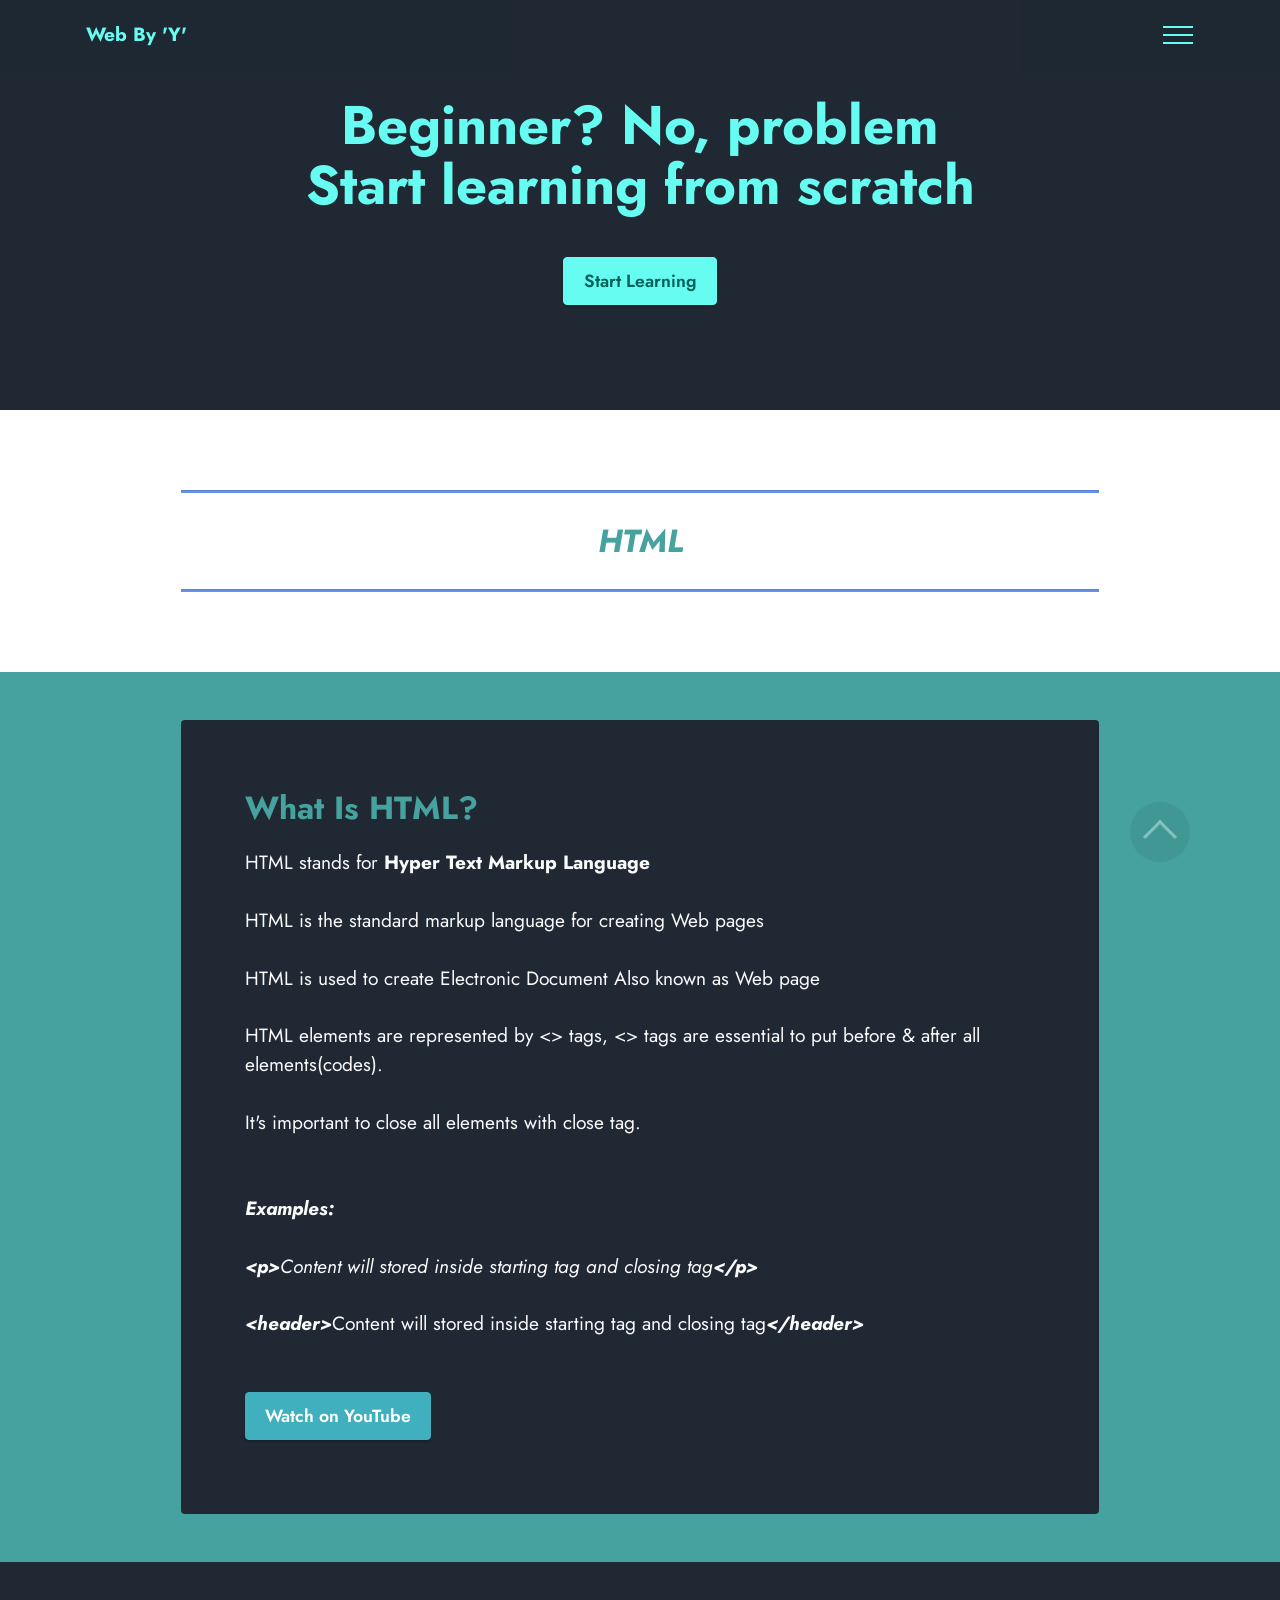
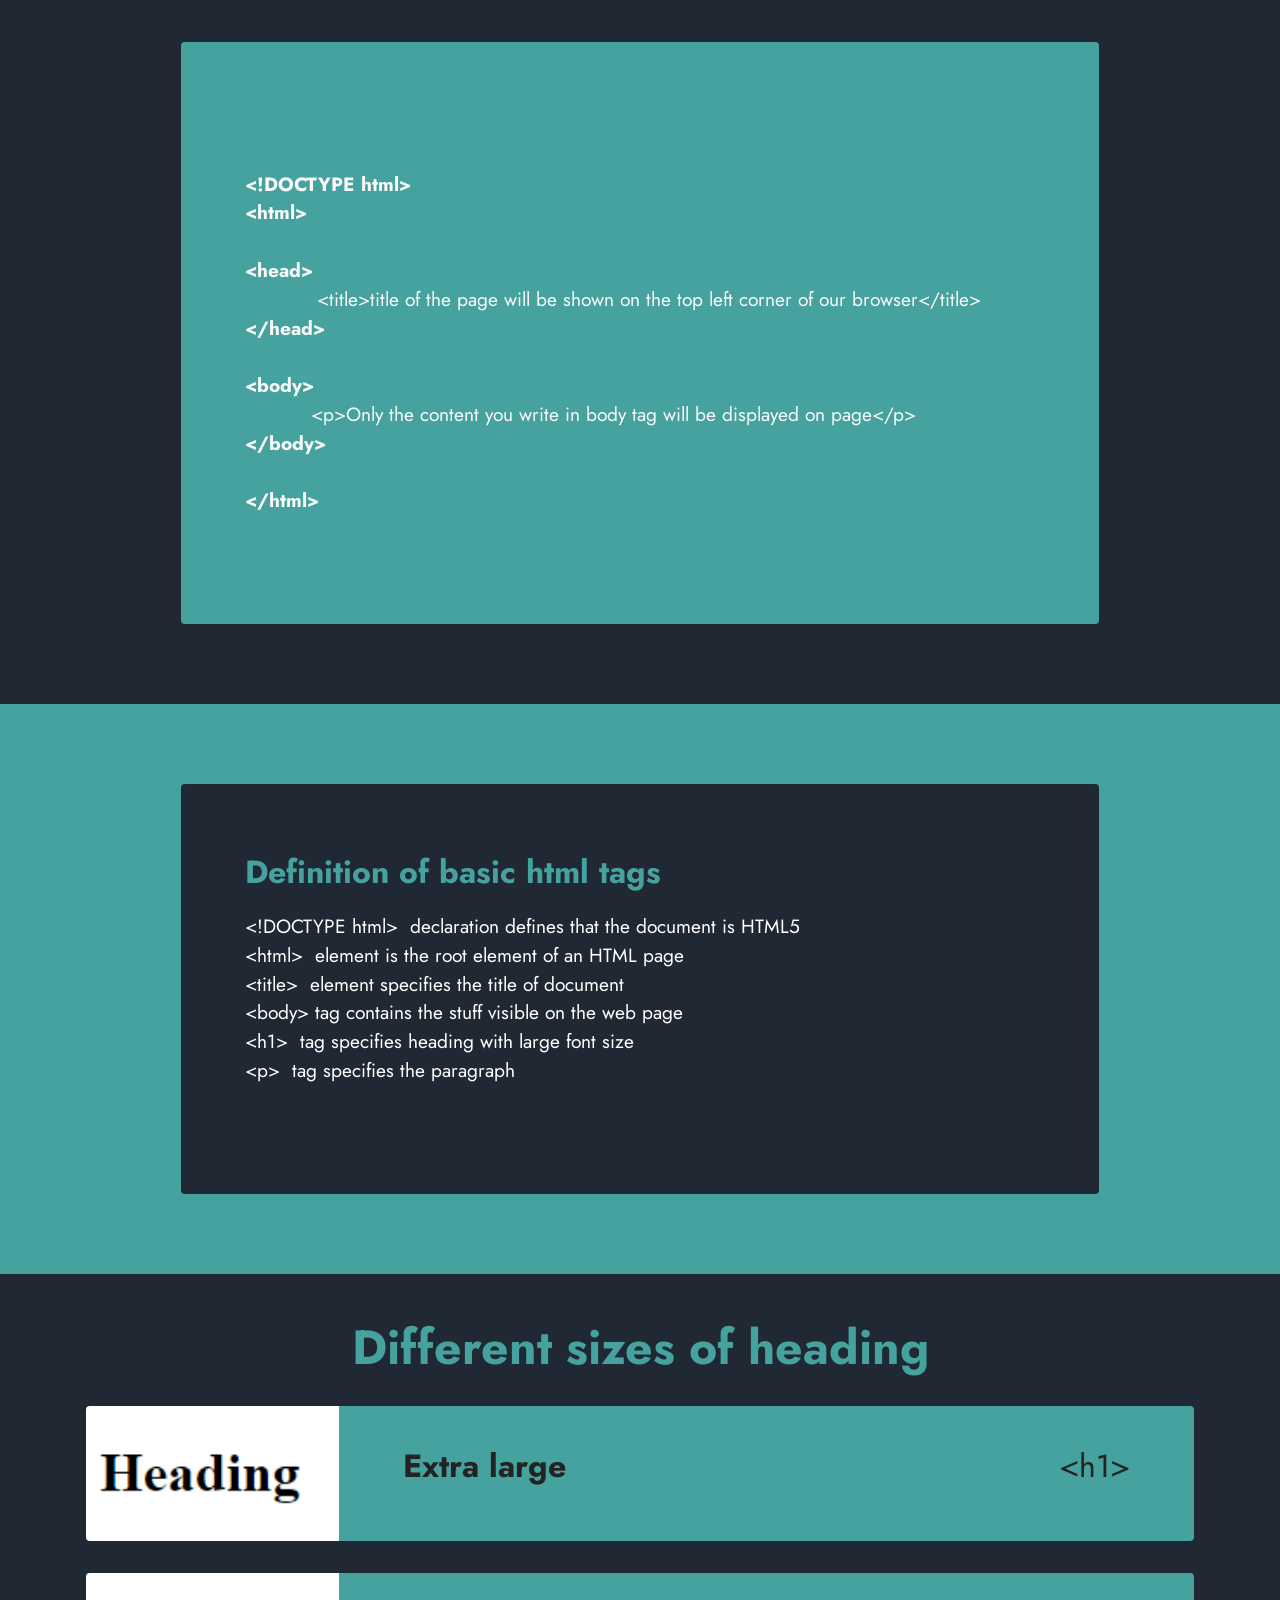
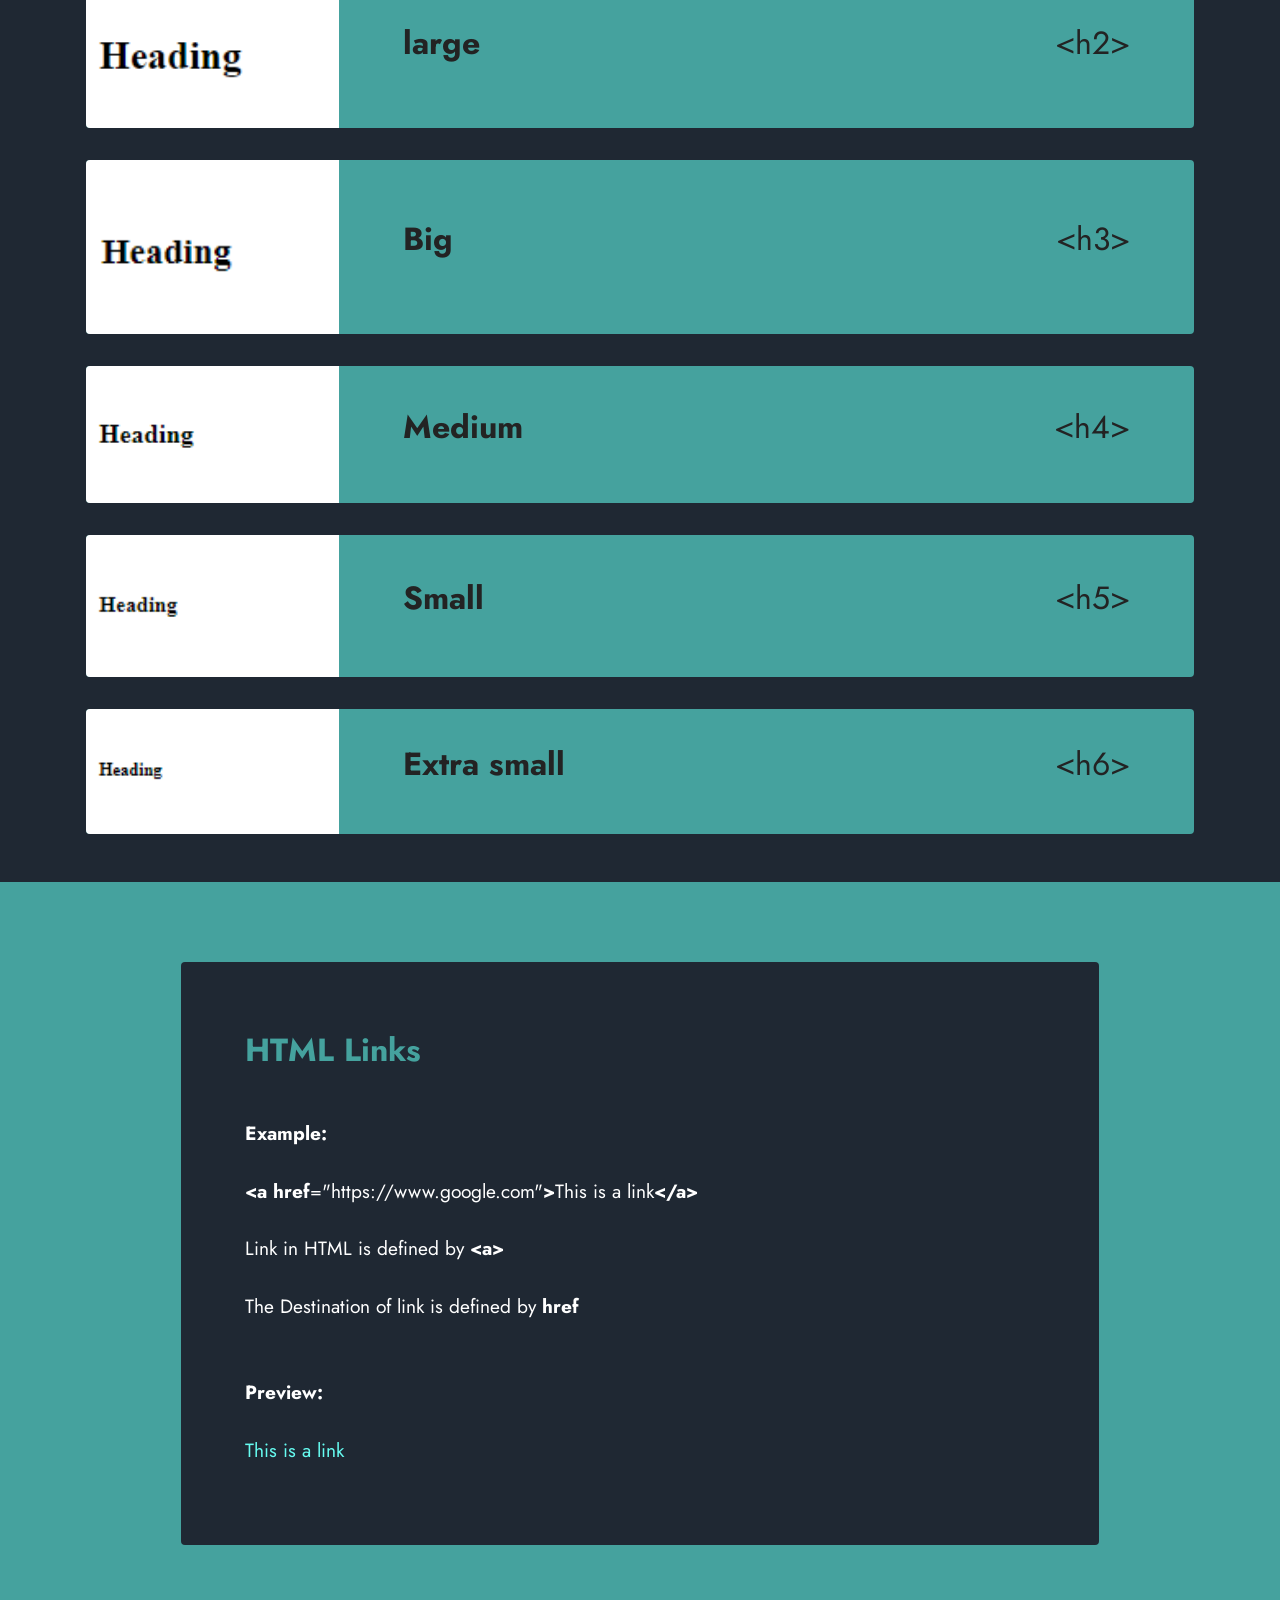
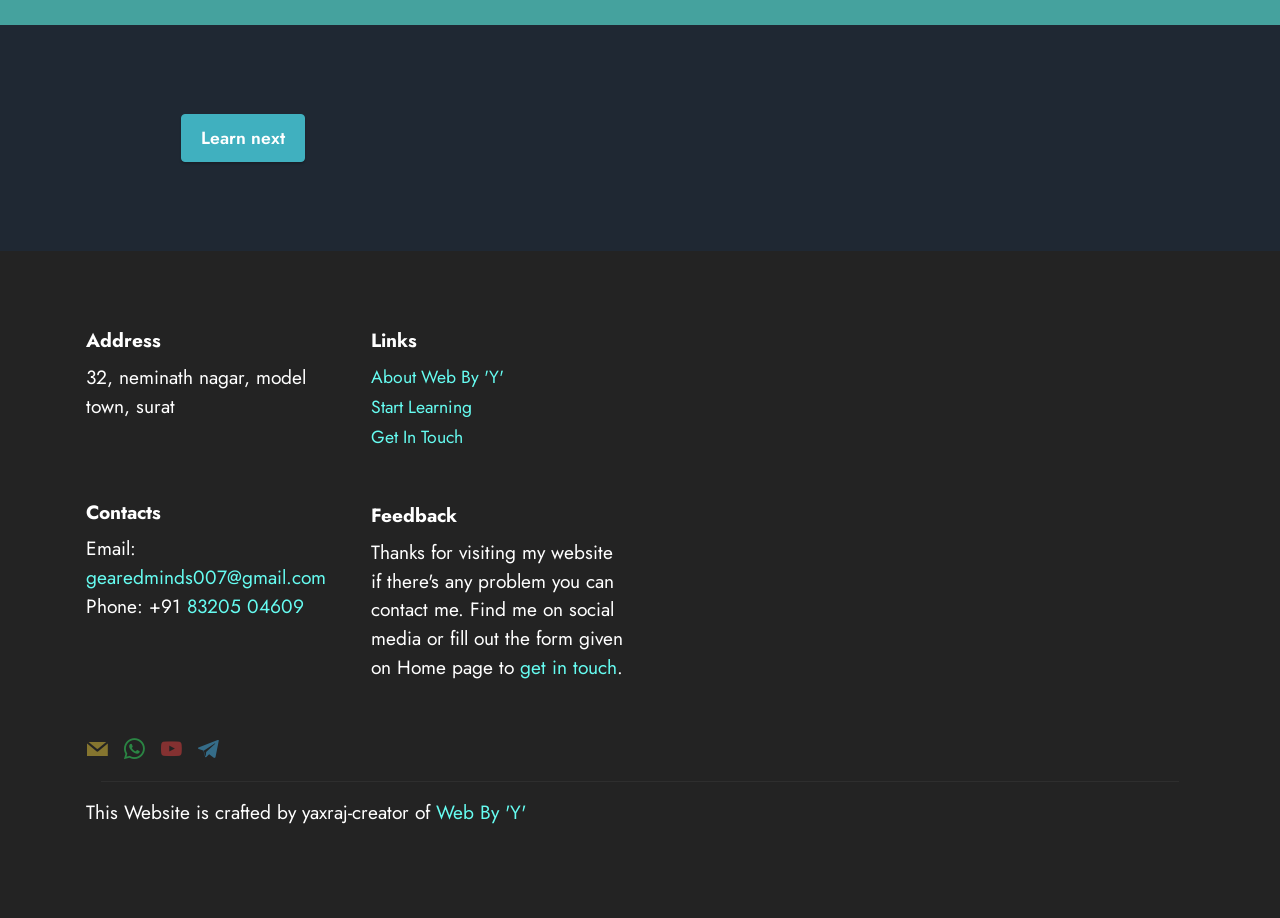
==== commit a2724936: "Update page2.html" ====
--- a/page2.html
+++ b/page2.html
@@ -1,7 +1,9 @@
 <!DOCTYPE html>
 <html  >
 <head>
-  <!-- Site made with Mobirise Website Builder v5.1.4, https://mobirise.com -->
+  <script async src="https://pagead2.googlesyndication.com/pagead/js/adsbygoogle.js?client=ca-pub-4339683149949399"
+     crossorigin="anonymous"></script>
+
   <meta charset="UTF-8">
   <meta http-equiv="X-UA-Compatible" content="IE=edge">
   <meta name="generator" content="Mobirise v5.1.4, mobirise.com">
@@ -478,4 +480,4 @@
  <div id="scrollToTop" class="scrollToTop mbr-arrow-up"><a style="text-align: center;"><i class="mbr-arrow-up-icon mbr-arrow-up-icon-cm cm-icon cm-icon-smallarrow-up"></i></a></div>
     <input name="animation" type="hidden">
   </body>
-</html>+</html>
